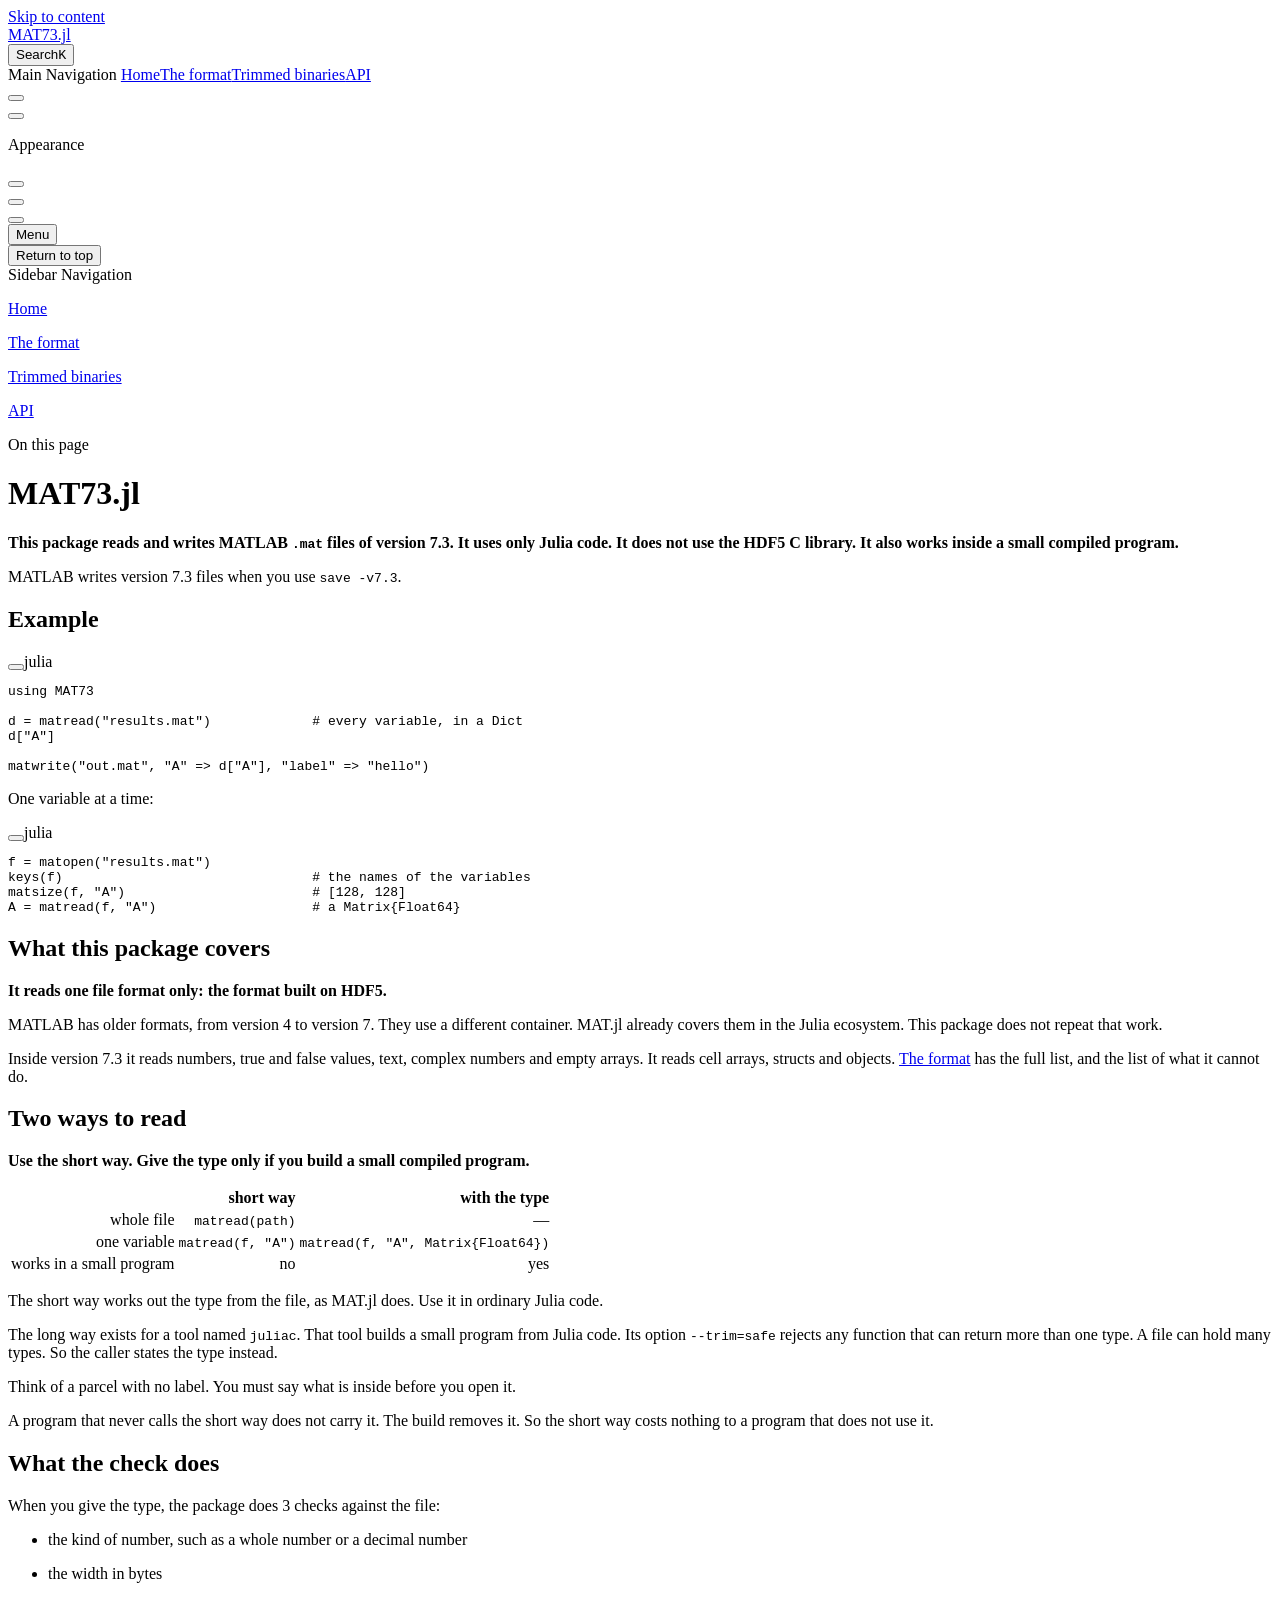
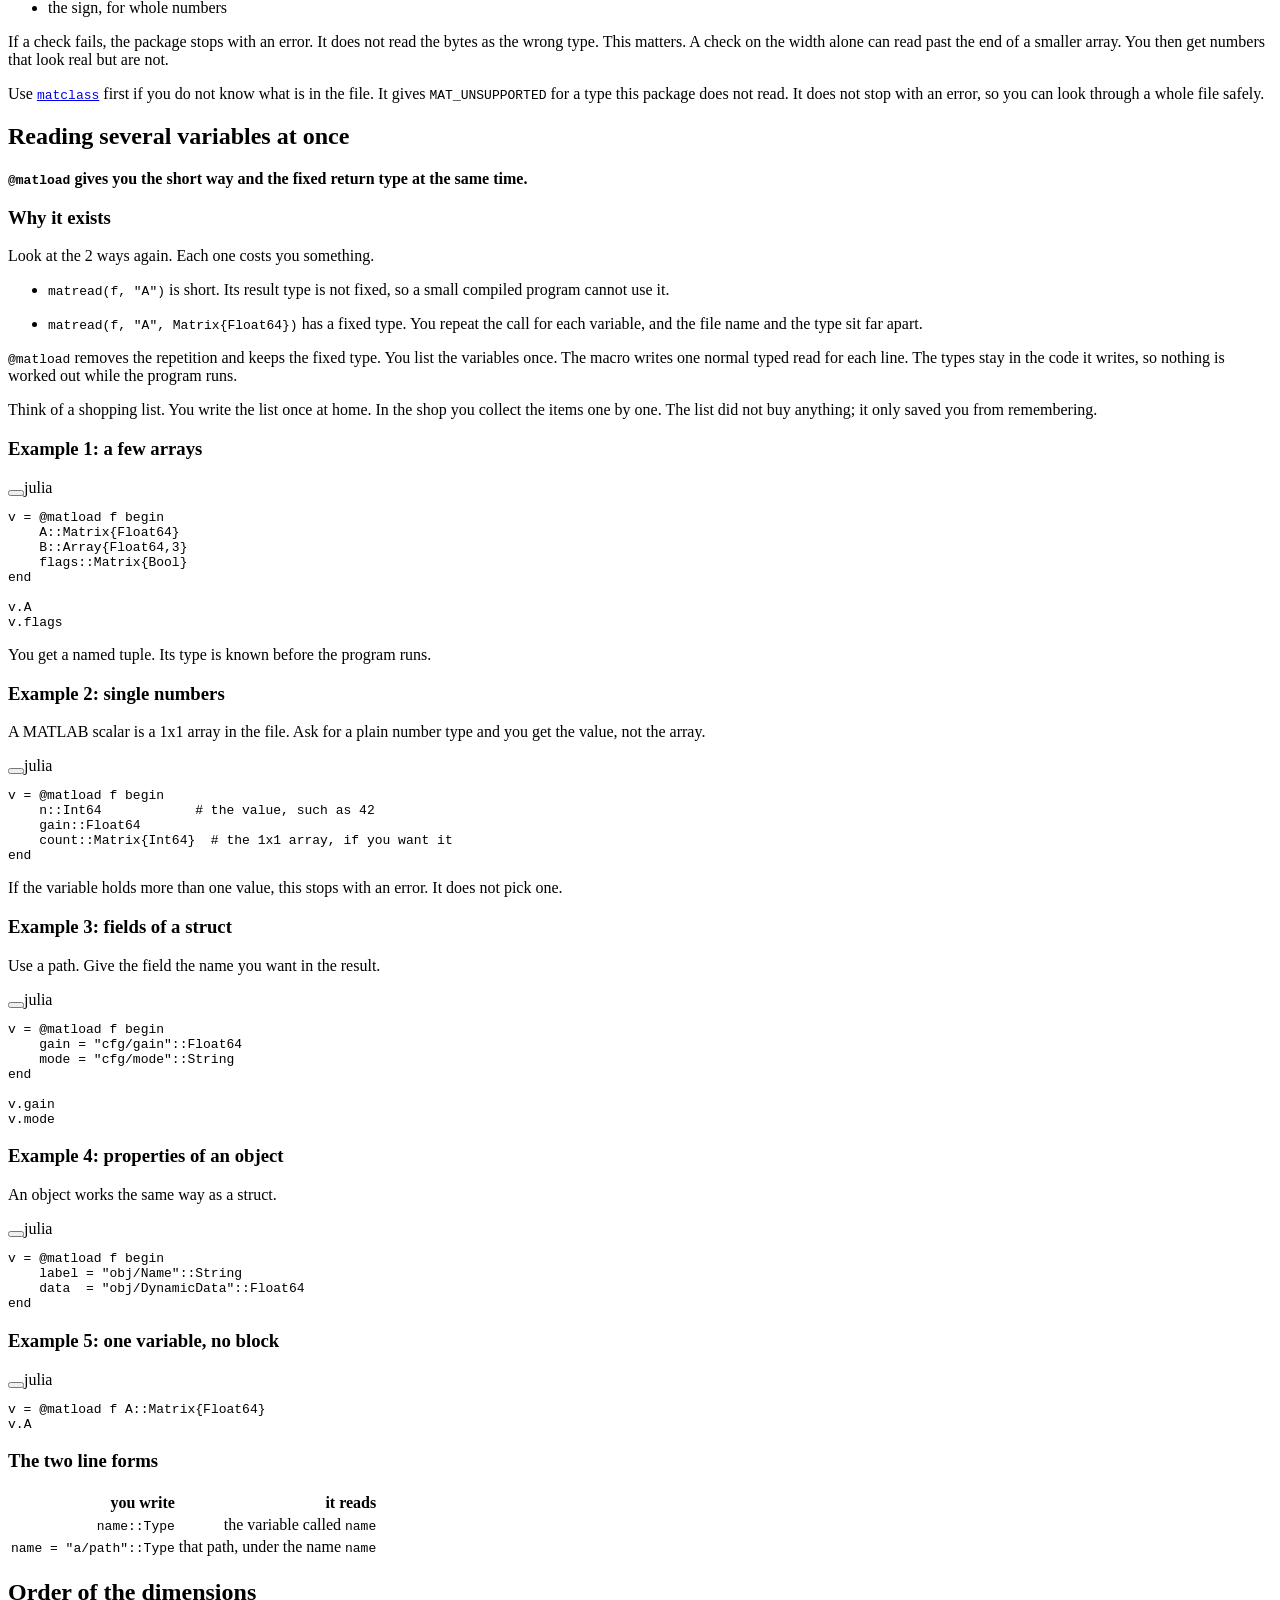
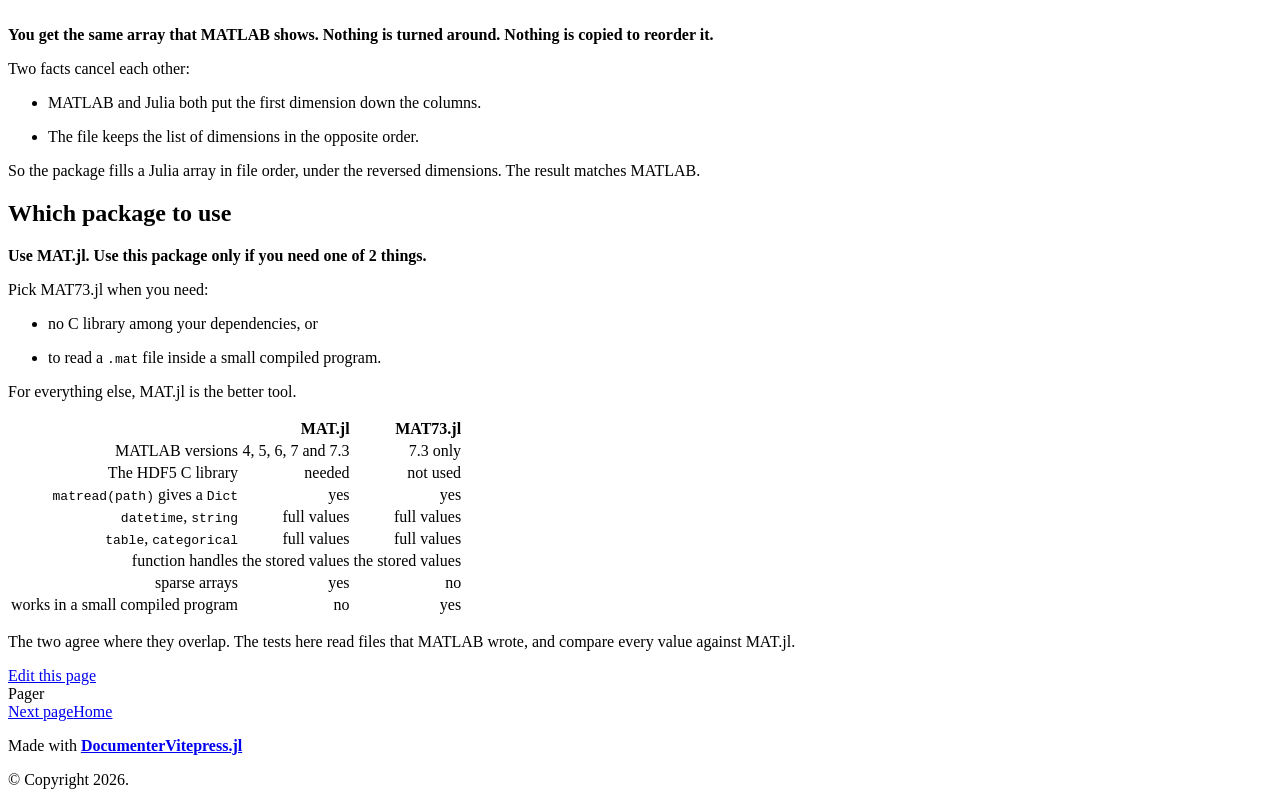
==== dev/index.html @ cd920711 "build based on 5ed11ce" ====
<!DOCTYPE html>
<html lang="en-US" dir="ltr">
  <head>
    <meta charset="utf-8">
    <meta name="viewport" content="width=device-width,initial-scale=1">
    <title>MAT73.jl</title>
    <meta name="description" content="Documentation for MAT73.jl">
    <meta name="generator" content="VitePress v1.6.4">
    <link rel="preload stylesheet" href="/MAT73.jl/dev/assets/style.DbyTF1ZQ.css" as="style">
    <link rel="preload stylesheet" href="/MAT73.jl/dev/vp-icons.css" as="style">
    
    <script type="module" src="/MAT73.jl/dev/assets/app.Bfr1S2oq.js"></script>
    <link rel="preload" href="/MAT73.jl/dev/assets/inter-roman-latin.Di8DUHzh.woff2" as="font" type="font/woff2" crossorigin="">
    <link rel="modulepreload" href="/MAT73.jl/dev/assets/chunks/theme.1RbxfuhP.js">
    <link rel="modulepreload" href="/MAT73.jl/dev/assets/chunks/framework.PjC_-b_z.js">
    <link rel="modulepreload" href="/MAT73.jl/dev/assets/index.md.BJSSGJ7p.lean.js">
    <script src="/MAT73.jl/versions.js"></script>
    <script src="/MAT73.jl/dev/siteinfo.js"></script>
    <meta name="robots" content="noindex, nofollow">
    <script id="check-dark-mode">(()=>{const e=localStorage.getItem("vitepress-theme-appearance")||"auto",a=window.matchMedia("(prefers-color-scheme: dark)").matches;(!e||e==="auto"?a:e==="dark")&&document.documentElement.classList.add("dark")})();</script>
    <script id="check-mac-os">document.documentElement.classList.toggle("mac",/Mac|iPhone|iPod|iPad/i.test(navigator.platform));</script>
  </head>
  <body>
    <div id="app"><div class="Layout" data-v-a9a9e638><!--[--><!--]--><!--[--><span tabindex="-1" data-v-492508fc></span><a href="#VPContent" class="VPSkipLink visually-hidden" data-v-492508fc>Skip to content</a><!--]--><!----><header class="VPNav" data-v-a9a9e638 data-v-f1e365da><div class="VPNavBar" data-v-f1e365da data-v-822684d1><div class="wrapper" data-v-822684d1><div class="container" data-v-822684d1><div class="title" data-v-822684d1><div class="VPNavBarTitle has-sidebar" data-v-822684d1 data-v-0f4f798b><a class="title" href="/MAT73.jl/dev/" data-v-0f4f798b><!--[--><!--]--><!----><span data-v-0f4f798b>MAT73.jl</span><!--[--><!--]--></a></div></div><div class="content" data-v-822684d1><div class="content-body" data-v-822684d1><!--[--><!--[--><!--[--><!----><!--]--><!--]--><!--]--><div class="VPNavBarSearch search" data-v-822684d1><!--[--><!----><div id="local-search"><button type="button" class="DocSearch DocSearch-Button" aria-label="Search"><span class="DocSearch-Button-Container"><span class="vp-icon DocSearch-Search-Icon"></span><span class="DocSearch-Button-Placeholder">Search</span></span><span class="DocSearch-Button-Keys"><kbd class="DocSearch-Button-Key"></kbd><kbd class="DocSearch-Button-Key">K</kbd></span></button></div><!--]--></div><nav aria-labelledby="main-nav-aria-label" class="VPNavBarMenu menu" data-v-822684d1 data-v-e6d46098><span id="main-nav-aria-label" class="visually-hidden" data-v-e6d46098> Main Navigation </span><!--[--><!--[--><a class="VPLink link VPNavBarMenuLink" href="/MAT73.jl/dev/index" tabindex="0" data-v-e6d46098 data-v-956ec74c><!--[--><span data-v-956ec74c>Home</span><!--]--></a><!--]--><!--[--><a class="VPLink link VPNavBarMenuLink" href="/MAT73.jl/dev/format" tabindex="0" data-v-e6d46098 data-v-956ec74c><!--[--><span data-v-956ec74c>The format</span><!--]--></a><!--]--><!--[--><a class="VPLink link VPNavBarMenuLink" href="/MAT73.jl/dev/trim" tabindex="0" data-v-e6d46098 data-v-956ec74c><!--[--><span data-v-956ec74c>Trimmed binaries</span><!--]--></a><!--]--><!--[--><a class="VPLink link VPNavBarMenuLink" href="/MAT73.jl/dev/api" tabindex="0" data-v-e6d46098 data-v-956ec74c><!--[--><span data-v-956ec74c>API</span><!--]--></a><!--]--><!--[--><!----><!--]--><!--]--></nav><!----><div class="VPNavBarAppearance appearance" data-v-822684d1 data-v-af096f4a><button class="VPSwitch VPSwitchAppearance" type="button" role="switch" title aria-checked="false" data-v-af096f4a data-v-e40a8bb6 data-v-4a1c76db><span class="check" data-v-4a1c76db><span class="icon" data-v-4a1c76db><!--[--><span class="vpi-sun sun" data-v-e40a8bb6></span><span class="vpi-moon moon" data-v-e40a8bb6></span><!--]--></span></span></button></div><div class="VPSocialLinks VPNavBarSocialLinks social-links" data-v-822684d1 data-v-164c457f data-v-ee7a9424><!--[--><a class="VPSocialLink no-icon" href="https://github.com/el-oso/MAT73.jl" aria-label="github" target="_blank" rel="noopener" data-v-ee7a9424 data-v-d26d30cb><span class="vpi-social-github"></span></a><!--]--></div><div class="VPFlyout VPNavBarExtra extra" data-v-822684d1 data-v-925effce data-v-04f5c5e9><button type="button" class="button" aria-haspopup="true" aria-expanded="false" aria-label="extra navigation" data-v-04f5c5e9><span class="vpi-more-horizontal icon" data-v-04f5c5e9></span></button><div class="menu" data-v-04f5c5e9><div class="VPMenu" data-v-04f5c5e9 data-v-7dd3104a><!----><!--[--><!--[--><!----><div class="group" data-v-925effce><div class="item appearance" data-v-925effce><p class="label" data-v-925effce>Appearance</p><div class="appearance-action" data-v-925effce><button class="VPSwitch VPSwitchAppearance" type="button" role="switch" title aria-checked="false" data-v-925effce data-v-e40a8bb6 data-v-4a1c76db><span class="check" data-v-4a1c76db><span class="icon" data-v-4a1c76db><!--[--><span class="vpi-sun sun" data-v-e40a8bb6></span><span class="vpi-moon moon" data-v-e40a8bb6></span><!--]--></span></span></button></div></div></div><div class="group" data-v-925effce><div class="item social-links" data-v-925effce><div class="VPSocialLinks social-links-list" data-v-925effce data-v-ee7a9424><!--[--><a class="VPSocialLink no-icon" href="https://github.com/el-oso/MAT73.jl" aria-label="github" target="_blank" rel="noopener" data-v-ee7a9424 data-v-d26d30cb><span class="vpi-social-github"></span></a><!--]--></div></div></div><!--]--><!--]--></div></div></div><!--[--><!--[--><!--[--><div class="VPFlyout VPNolebaseEnhancedReadabilitiesMenu VPNolebaseEnhancedReadabilitiesMenuFlyout" aria-label="Enhanced Readability" role="menuitem" data-v-04f5c5e9><button type="button" class="button" aria-haspopup="true" aria-expanded="false" data-v-04f5c5e9><span class="text" data-v-04f5c5e9><span class="i-icon-park-outline:book-open option-icon" data-v-04f5c5e9></span><!----><span class="vpi-chevron-down text-icon" data-v-04f5c5e9></span></span></button><div class="menu" data-v-04f5c5e9><div class="VPMenu" data-v-04f5c5e9 data-v-7dd3104a><!----><!--[--><!--]--></div></div></div><!--]--><!--]--><!--]--><button type="button" class="VPNavBarHamburger hamburger" aria-label="mobile navigation" aria-expanded="false" aria-controls="VPNavScreen" data-v-822684d1 data-v-5dea55bf><span class="container" data-v-5dea55bf><span class="top" data-v-5dea55bf></span><span class="middle" data-v-5dea55bf></span><span class="bottom" data-v-5dea55bf></span></span></button></div></div></div></div><div class="divider" data-v-822684d1><div class="divider-line" data-v-822684d1></div></div></div><!----></header><div class="VPLocalNav has-sidebar empty" data-v-a9a9e638 data-v-070ab83d><div class="container" data-v-070ab83d><button class="menu" aria-expanded="false" aria-controls="VPSidebarNav" data-v-070ab83d><span class="vpi-align-left menu-icon" data-v-070ab83d></span><span class="menu-text" data-v-070ab83d>Menu</span></button><div class="VPLocalNavOutlineDropdown" style="--vp-vh:0px;" data-v-070ab83d data-v-168ddf5d><button data-v-168ddf5d>Return to top</button><!----></div></div></div><aside class="VPSidebar" data-v-a9a9e638 data-v-18756405><div class="curtain" data-v-18756405></div><nav class="nav" id="VPSidebarNav" aria-labelledby="sidebar-aria-label" tabindex="-1" data-v-18756405><span class="visually-hidden" id="sidebar-aria-label" data-v-18756405> Sidebar Navigation </span><!--[--><!--]--><!--[--><div class="no-transition group" data-v-9e426adc><section class="VPSidebarItem level-0" data-v-9e426adc data-v-a4b0d9bf><!----><div class="items" data-v-a4b0d9bf><!--[--><div class="VPSidebarItem level-1 is-link" data-v-a4b0d9bf><div class="item" data-v-a4b0d9bf><div class="indicator" data-v-a4b0d9bf></div><a class="VPLink link link" href="/MAT73.jl/dev/index" data-v-a4b0d9bf><!--[--><p class="text" data-v-a4b0d9bf>Home</p><!--]--></a><!----></div><!----></div><div class="VPSidebarItem level-1 is-link" data-v-a4b0d9bf><div class="item" data-v-a4b0d9bf><div class="indicator" data-v-a4b0d9bf></div><a class="VPLink link link" href="/MAT73.jl/dev/format" data-v-a4b0d9bf><!--[--><p class="text" data-v-a4b0d9bf>The format</p><!--]--></a><!----></div><!----></div><div class="VPSidebarItem level-1 is-link" data-v-a4b0d9bf><div class="item" data-v-a4b0d9bf><div class="indicator" data-v-a4b0d9bf></div><a class="VPLink link link" href="/MAT73.jl/dev/trim" data-v-a4b0d9bf><!--[--><p class="text" data-v-a4b0d9bf>Trimmed binaries</p><!--]--></a><!----></div><!----></div><div class="VPSidebarItem level-1 is-link" data-v-a4b0d9bf><div class="item" data-v-a4b0d9bf><div class="indicator" data-v-a4b0d9bf></div><a class="VPLink link link" href="/MAT73.jl/dev/api" data-v-a4b0d9bf><!--[--><p class="text" data-v-a4b0d9bf>API</p><!--]--></a><!----></div><!----></div><!--]--></div></section></div><!--]--><!--[--><!--]--></nav></aside><div class="VPContent has-sidebar" id="VPContent" data-v-a9a9e638 data-v-91765379><div class="VPDoc has-sidebar has-aside" data-v-91765379 data-v-83890dd9><!--[--><!--]--><div class="container" data-v-83890dd9><div class="aside" data-v-83890dd9><div class="aside-curtain" data-v-83890dd9></div><div class="aside-container" data-v-83890dd9><div class="aside-content" data-v-83890dd9><div class="VPDocAside" data-v-83890dd9 data-v-6d7b3c46><!--[--><!--]--><!--[--><!--]--><nav aria-labelledby="doc-outline-aria-label" class="VPDocAsideOutline" data-v-6d7b3c46 data-v-b38bf2ff><div class="content" data-v-b38bf2ff><div class="outline-marker" data-v-b38bf2ff></div><div aria-level="2" class="outline-title" id="doc-outline-aria-label" role="heading" data-v-b38bf2ff>On this page</div><ul class="VPDocOutlineItem root" data-v-b38bf2ff data-v-3f927ebe><!--[--><!--]--></ul></div></nav><!--[--><!--]--><div class="spacer" data-v-6d7b3c46></div><!--[--><!--]--><!----><!--[--><!--]--><!--[--><!--]--></div></div></div></div><div class="content" data-v-83890dd9><div class="content-container" data-v-83890dd9><!--[--><!--]--><main class="main" data-v-83890dd9><div style="position:relative;" class="vp-doc _MAT73_jl_dev_" data-v-83890dd9><div><h1 id="MAT73.jl" tabindex="-1">MAT73.jl <a class="header-anchor" href="#MAT73.jl" aria-label="Permalink to &quot;MAT73.jl {#MAT73.jl}&quot;">​</a></h1><p><strong>This package reads and writes MATLAB <code>.mat</code> files of version 7.3. It uses only Julia code. It does not use the HDF5 C library. It also works inside a small compiled program.</strong></p><p>MATLAB writes version 7.3 files when you use <code>save -v7.3</code>.</p><h2 id="Example" tabindex="-1">Example <a class="header-anchor" href="#Example" aria-label="Permalink to &quot;Example {#Example}&quot;">​</a></h2><div class="language-julia vp-adaptive-theme"><button title="Copy Code" class="copy"></button><span class="lang">julia</span><pre class="shiki shiki-themes github-light github-dark vp-code" tabindex="0"><code><span class="line"><span style="--shiki-light:#D73A49;--shiki-dark:#F97583;">using</span><span style="--shiki-light:#24292E;--shiki-dark:#E1E4E8;"> MAT73</span></span>
<span class="line"></span>
<span class="line"><span style="--shiki-light:#24292E;--shiki-dark:#E1E4E8;">d </span><span style="--shiki-light:#D73A49;--shiki-dark:#F97583;">=</span><span style="--shiki-light:#005CC5;--shiki-dark:#79B8FF;"> matread</span><span style="--shiki-light:#24292E;--shiki-dark:#E1E4E8;">(</span><span style="--shiki-light:#032F62;--shiki-dark:#9ECBFF;">&quot;results.mat&quot;</span><span style="--shiki-light:#24292E;--shiki-dark:#E1E4E8;">)             </span><span style="--shiki-light:#6A737D;--shiki-dark:#6A737D;"># every variable, in a Dict</span></span>
<span class="line"><span style="--shiki-light:#24292E;--shiki-dark:#E1E4E8;">d[</span><span style="--shiki-light:#032F62;--shiki-dark:#9ECBFF;">&quot;A&quot;</span><span style="--shiki-light:#24292E;--shiki-dark:#E1E4E8;">]</span></span>
<span class="line"></span>
<span class="line"><span style="--shiki-light:#005CC5;--shiki-dark:#79B8FF;">matwrite</span><span style="--shiki-light:#24292E;--shiki-dark:#E1E4E8;">(</span><span style="--shiki-light:#032F62;--shiki-dark:#9ECBFF;">&quot;out.mat&quot;</span><span style="--shiki-light:#24292E;--shiki-dark:#E1E4E8;">, </span><span style="--shiki-light:#032F62;--shiki-dark:#9ECBFF;">&quot;A&quot;</span><span style="--shiki-light:#D73A49;--shiki-dark:#F97583;"> =&gt;</span><span style="--shiki-light:#24292E;--shiki-dark:#E1E4E8;"> d[</span><span style="--shiki-light:#032F62;--shiki-dark:#9ECBFF;">&quot;A&quot;</span><span style="--shiki-light:#24292E;--shiki-dark:#E1E4E8;">], </span><span style="--shiki-light:#032F62;--shiki-dark:#9ECBFF;">&quot;label&quot;</span><span style="--shiki-light:#D73A49;--shiki-dark:#F97583;"> =&gt;</span><span style="--shiki-light:#032F62;--shiki-dark:#9ECBFF;"> &quot;hello&quot;</span><span style="--shiki-light:#24292E;--shiki-dark:#E1E4E8;">)</span></span></code></pre></div><p>One variable at a time:</p><div class="language-julia vp-adaptive-theme"><button title="Copy Code" class="copy"></button><span class="lang">julia</span><pre class="shiki shiki-themes github-light github-dark vp-code" tabindex="0"><code><span class="line"><span style="--shiki-light:#24292E;--shiki-dark:#E1E4E8;">f </span><span style="--shiki-light:#D73A49;--shiki-dark:#F97583;">=</span><span style="--shiki-light:#005CC5;--shiki-dark:#79B8FF;"> matopen</span><span style="--shiki-light:#24292E;--shiki-dark:#E1E4E8;">(</span><span style="--shiki-light:#032F62;--shiki-dark:#9ECBFF;">&quot;results.mat&quot;</span><span style="--shiki-light:#24292E;--shiki-dark:#E1E4E8;">)</span></span>
<span class="line"><span style="--shiki-light:#005CC5;--shiki-dark:#79B8FF;">keys</span><span style="--shiki-light:#24292E;--shiki-dark:#E1E4E8;">(f)                                </span><span style="--shiki-light:#6A737D;--shiki-dark:#6A737D;"># the names of the variables</span></span>
<span class="line"><span style="--shiki-light:#005CC5;--shiki-dark:#79B8FF;">matsize</span><span style="--shiki-light:#24292E;--shiki-dark:#E1E4E8;">(f, </span><span style="--shiki-light:#032F62;--shiki-dark:#9ECBFF;">&quot;A&quot;</span><span style="--shiki-light:#24292E;--shiki-dark:#E1E4E8;">)                        </span><span style="--shiki-light:#6A737D;--shiki-dark:#6A737D;"># [128, 128]</span></span>
<span class="line"><span style="--shiki-light:#24292E;--shiki-dark:#E1E4E8;">A </span><span style="--shiki-light:#D73A49;--shiki-dark:#F97583;">=</span><span style="--shiki-light:#005CC5;--shiki-dark:#79B8FF;"> matread</span><span style="--shiki-light:#24292E;--shiki-dark:#E1E4E8;">(f, </span><span style="--shiki-light:#032F62;--shiki-dark:#9ECBFF;">&quot;A&quot;</span><span style="--shiki-light:#24292E;--shiki-dark:#E1E4E8;">)                    </span><span style="--shiki-light:#6A737D;--shiki-dark:#6A737D;"># a Matrix{Float64}</span></span></code></pre></div><h2 id="What-this-package-covers" tabindex="-1">What this package covers <a class="header-anchor" href="#What-this-package-covers" aria-label="Permalink to &quot;What this package covers {#What-this-package-covers}&quot;">​</a></h2><p><strong>It reads one file format only: the format built on HDF5.</strong></p><p>MATLAB has older formats, from version 4 to version 7. They use a different container. MAT.jl already covers them in the Julia ecosystem. This package does not repeat that work.</p><p>Inside version 7.3 it reads numbers, true and false values, text, complex numbers and empty arrays. It reads cell arrays, structs and objects. <a href="./format">The format</a> has the full list, and the list of what it cannot do.</p><h2 id="Two-ways-to-read" tabindex="-1">Two ways to read <a class="header-anchor" href="#Two-ways-to-read" aria-label="Permalink to &quot;Two ways to read {#Two-ways-to-read}&quot;">​</a></h2><p><strong>Use the short way. Give the type only if you build a small compiled program.</strong></p><table tabindex="0"><thead><tr><th style="text-align:right;"></th><th style="text-align:right;">short way</th><th style="text-align:right;">with the type</th></tr></thead><tbody><tr><td style="text-align:right;">whole file</td><td style="text-align:right;"><code>matread(path)</code></td><td style="text-align:right;">—</td></tr><tr><td style="text-align:right;">one variable</td><td style="text-align:right;"><code>matread(f, &quot;A&quot;)</code></td><td style="text-align:right;"><code>matread(f, &quot;A&quot;, Matrix{Float64})</code></td></tr><tr><td style="text-align:right;">works in a small program</td><td style="text-align:right;">no</td><td style="text-align:right;">yes</td></tr></tbody></table><p>The short way works out the type from the file, as MAT.jl does. Use it in ordinary Julia code.</p><p>The long way exists for a tool named <code>juliac</code>. That tool builds a small program from Julia code. Its option <code>--trim=safe</code> rejects any function that can return more than one type. A file can hold many types. So the caller states the type instead.</p><p>Think of a parcel with no label. You must say what is inside before you open it.</p><p>A program that never calls the short way does not carry it. The build removes it. So the short way costs nothing to a program that does not use it.</p><h2 id="What-the-check-does" tabindex="-1">What the check does <a class="header-anchor" href="#What-the-check-does" aria-label="Permalink to &quot;What the check does {#What-the-check-does}&quot;">​</a></h2><p>When you give the type, the package does 3 checks against the file:</p><ul><li><p>the kind of number, such as a whole number or a decimal number</p></li><li><p>the width in bytes</p></li><li><p>the sign, for whole numbers</p></li></ul><p>If a check fails, the package stops with an error. It does not read the bytes as the wrong type. This matters. A check on the width alone can read past the end of a smaller array. You then get numbers that look real but are not.</p><p>Use <a href="/MAT73.jl/dev/api#MAT73.matclass"><code>matclass</code></a> first if you do not know what is in the file. It gives <code>MAT_UNSUPPORTED</code> for a type this package does not read. It does not stop with an error, so you can look through a whole file safely.</p><h2 id="Reading-several-variables-at-once" tabindex="-1">Reading several variables at once <a class="header-anchor" href="#Reading-several-variables-at-once" aria-label="Permalink to &quot;Reading several variables at once {#Reading-several-variables-at-once}&quot;">​</a></h2><p><strong><code>@matload</code> gives you the short way and the fixed return type at the same time.</strong></p><h3 id="Why-it-exists" tabindex="-1">Why it exists <a class="header-anchor" href="#Why-it-exists" aria-label="Permalink to &quot;Why it exists {#Why-it-exists}&quot;">​</a></h3><p>Look at the 2 ways again. Each one costs you something.</p><ul><li><p><code>matread(f, &quot;A&quot;)</code> is short. Its result type is not fixed, so a small compiled program cannot use it.</p></li><li><p><code>matread(f, &quot;A&quot;, Matrix{Float64})</code> has a fixed type. You repeat the call for each variable, and the file name and the type sit far apart.</p></li></ul><p><code>@matload</code> removes the repetition and keeps the fixed type. You list the variables once. The macro writes one normal typed read for each line. The types stay in the code it writes, so nothing is worked out while the program runs.</p><p>Think of a shopping list. You write the list once at home. In the shop you collect the items one by one. The list did not buy anything; it only saved you from remembering.</p><h3 id="Example-1:-a-few-arrays" tabindex="-1">Example 1: a few arrays <a class="header-anchor" href="#Example-1:-a-few-arrays" aria-label="Permalink to &quot;Example 1: a few arrays {#Example-1:-a-few-arrays}&quot;">​</a></h3><div class="language-julia vp-adaptive-theme"><button title="Copy Code" class="copy"></button><span class="lang">julia</span><pre class="shiki shiki-themes github-light github-dark vp-code" tabindex="0"><code><span class="line"><span style="--shiki-light:#24292E;--shiki-dark:#E1E4E8;">v </span><span style="--shiki-light:#D73A49;--shiki-dark:#F97583;">=</span><span style="--shiki-light:#005CC5;--shiki-dark:#79B8FF;"> @matload</span><span style="--shiki-light:#24292E;--shiki-dark:#E1E4E8;"> f </span><span style="--shiki-light:#D73A49;--shiki-dark:#F97583;">begin</span></span>
<span class="line"><span style="--shiki-light:#24292E;--shiki-dark:#E1E4E8;">    A</span><span style="--shiki-light:#D73A49;--shiki-dark:#F97583;">::</span><span style="--shiki-light:#005CC5;--shiki-dark:#79B8FF;">Matrix{Float64}</span></span>
<span class="line"><span style="--shiki-light:#24292E;--shiki-dark:#E1E4E8;">    B</span><span style="--shiki-light:#D73A49;--shiki-dark:#F97583;">::</span><span style="--shiki-light:#005CC5;--shiki-dark:#79B8FF;">Array{Float64,3}</span></span>
<span class="line"><span style="--shiki-light:#24292E;--shiki-dark:#E1E4E8;">    flags</span><span style="--shiki-light:#D73A49;--shiki-dark:#F97583;">::</span><span style="--shiki-light:#005CC5;--shiki-dark:#79B8FF;">Matrix{Bool}</span></span>
<span class="line"><span style="--shiki-light:#D73A49;--shiki-dark:#F97583;">end</span></span>
<span class="line"></span>
<span class="line"><span style="--shiki-light:#24292E;--shiki-dark:#E1E4E8;">v</span><span style="--shiki-light:#D73A49;--shiki-dark:#F97583;">.</span><span style="--shiki-light:#24292E;--shiki-dark:#E1E4E8;">A</span></span>
<span class="line"><span style="--shiki-light:#24292E;--shiki-dark:#E1E4E8;">v</span><span style="--shiki-light:#D73A49;--shiki-dark:#F97583;">.</span><span style="--shiki-light:#24292E;--shiki-dark:#E1E4E8;">flags</span></span></code></pre></div><p>You get a named tuple. Its type is known before the program runs.</p><h3 id="Example-2:-single-numbers" tabindex="-1">Example 2: single numbers <a class="header-anchor" href="#Example-2:-single-numbers" aria-label="Permalink to &quot;Example 2: single numbers {#Example-2:-single-numbers}&quot;">​</a></h3><p>A MATLAB scalar is a 1x1 array in the file. Ask for a plain number type and you get the value, not the array.</p><div class="language-julia vp-adaptive-theme"><button title="Copy Code" class="copy"></button><span class="lang">julia</span><pre class="shiki shiki-themes github-light github-dark vp-code" tabindex="0"><code><span class="line"><span style="--shiki-light:#24292E;--shiki-dark:#E1E4E8;">v </span><span style="--shiki-light:#D73A49;--shiki-dark:#F97583;">=</span><span style="--shiki-light:#005CC5;--shiki-dark:#79B8FF;"> @matload</span><span style="--shiki-light:#24292E;--shiki-dark:#E1E4E8;"> f </span><span style="--shiki-light:#D73A49;--shiki-dark:#F97583;">begin</span></span>
<span class="line"><span style="--shiki-light:#24292E;--shiki-dark:#E1E4E8;">    n</span><span style="--shiki-light:#D73A49;--shiki-dark:#F97583;">::</span><span style="--shiki-light:#005CC5;--shiki-dark:#79B8FF;">Int64</span><span style="--shiki-light:#6A737D;--shiki-dark:#6A737D;">            # the value, such as 42</span></span>
<span class="line"><span style="--shiki-light:#24292E;--shiki-dark:#E1E4E8;">    gain</span><span style="--shiki-light:#D73A49;--shiki-dark:#F97583;">::</span><span style="--shiki-light:#005CC5;--shiki-dark:#79B8FF;">Float64</span></span>
<span class="line"><span style="--shiki-light:#24292E;--shiki-dark:#E1E4E8;">    count</span><span style="--shiki-light:#D73A49;--shiki-dark:#F97583;">::</span><span style="--shiki-light:#005CC5;--shiki-dark:#79B8FF;">Matrix{Int64}</span><span style="--shiki-light:#6A737D;--shiki-dark:#6A737D;">  # the 1x1 array, if you want it</span></span>
<span class="line"><span style="--shiki-light:#D73A49;--shiki-dark:#F97583;">end</span></span></code></pre></div><p>If the variable holds more than one value, this stops with an error. It does not pick one.</p><h3 id="Example-3:-fields-of-a-struct" tabindex="-1">Example 3: fields of a struct <a class="header-anchor" href="#Example-3:-fields-of-a-struct" aria-label="Permalink to &quot;Example 3: fields of a struct {#Example-3:-fields-of-a-struct}&quot;">​</a></h3><p>Use a path. Give the field the name you want in the result.</p><div class="language-julia vp-adaptive-theme"><button title="Copy Code" class="copy"></button><span class="lang">julia</span><pre class="shiki shiki-themes github-light github-dark vp-code" tabindex="0"><code><span class="line"><span style="--shiki-light:#24292E;--shiki-dark:#E1E4E8;">v </span><span style="--shiki-light:#D73A49;--shiki-dark:#F97583;">=</span><span style="--shiki-light:#005CC5;--shiki-dark:#79B8FF;"> @matload</span><span style="--shiki-light:#24292E;--shiki-dark:#E1E4E8;"> f </span><span style="--shiki-light:#D73A49;--shiki-dark:#F97583;">begin</span></span>
<span class="line"><span style="--shiki-light:#24292E;--shiki-dark:#E1E4E8;">    gain </span><span style="--shiki-light:#D73A49;--shiki-dark:#F97583;">=</span><span style="--shiki-light:#032F62;--shiki-dark:#9ECBFF;"> &quot;cfg/gain&quot;</span><span style="--shiki-light:#D73A49;--shiki-dark:#F97583;">::</span><span style="--shiki-light:#005CC5;--shiki-dark:#79B8FF;">Float64</span></span>
<span class="line"><span style="--shiki-light:#24292E;--shiki-dark:#E1E4E8;">    mode </span><span style="--shiki-light:#D73A49;--shiki-dark:#F97583;">=</span><span style="--shiki-light:#032F62;--shiki-dark:#9ECBFF;"> &quot;cfg/mode&quot;</span><span style="--shiki-light:#D73A49;--shiki-dark:#F97583;">::</span><span style="--shiki-light:#005CC5;--shiki-dark:#79B8FF;">String</span></span>
<span class="line"><span style="--shiki-light:#D73A49;--shiki-dark:#F97583;">end</span></span>
<span class="line"></span>
<span class="line"><span style="--shiki-light:#24292E;--shiki-dark:#E1E4E8;">v</span><span style="--shiki-light:#D73A49;--shiki-dark:#F97583;">.</span><span style="--shiki-light:#24292E;--shiki-dark:#E1E4E8;">gain</span></span>
<span class="line"><span style="--shiki-light:#24292E;--shiki-dark:#E1E4E8;">v</span><span style="--shiki-light:#D73A49;--shiki-dark:#F97583;">.</span><span style="--shiki-light:#24292E;--shiki-dark:#E1E4E8;">mode</span></span></code></pre></div><h3 id="Example-4:-properties-of-an-object" tabindex="-1">Example 4: properties of an object <a class="header-anchor" href="#Example-4:-properties-of-an-object" aria-label="Permalink to &quot;Example 4: properties of an object {#Example-4:-properties-of-an-object}&quot;">​</a></h3><p>An object works the same way as a struct.</p><div class="language-julia vp-adaptive-theme"><button title="Copy Code" class="copy"></button><span class="lang">julia</span><pre class="shiki shiki-themes github-light github-dark vp-code" tabindex="0"><code><span class="line"><span style="--shiki-light:#24292E;--shiki-dark:#E1E4E8;">v </span><span style="--shiki-light:#D73A49;--shiki-dark:#F97583;">=</span><span style="--shiki-light:#005CC5;--shiki-dark:#79B8FF;"> @matload</span><span style="--shiki-light:#24292E;--shiki-dark:#E1E4E8;"> f </span><span style="--shiki-light:#D73A49;--shiki-dark:#F97583;">begin</span></span>
<span class="line"><span style="--shiki-light:#24292E;--shiki-dark:#E1E4E8;">    label </span><span style="--shiki-light:#D73A49;--shiki-dark:#F97583;">=</span><span style="--shiki-light:#032F62;--shiki-dark:#9ECBFF;"> &quot;obj/Name&quot;</span><span style="--shiki-light:#D73A49;--shiki-dark:#F97583;">::</span><span style="--shiki-light:#005CC5;--shiki-dark:#79B8FF;">String</span></span>
<span class="line"><span style="--shiki-light:#24292E;--shiki-dark:#E1E4E8;">    data  </span><span style="--shiki-light:#D73A49;--shiki-dark:#F97583;">=</span><span style="--shiki-light:#032F62;--shiki-dark:#9ECBFF;"> &quot;obj/DynamicData&quot;</span><span style="--shiki-light:#D73A49;--shiki-dark:#F97583;">::</span><span style="--shiki-light:#005CC5;--shiki-dark:#79B8FF;">Float64</span></span>
<span class="line"><span style="--shiki-light:#D73A49;--shiki-dark:#F97583;">end</span></span></code></pre></div><h3 id="Example-5:-one-variable,-no-block" tabindex="-1">Example 5: one variable, no block <a class="header-anchor" href="#Example-5:-one-variable,-no-block" aria-label="Permalink to &quot;Example 5: one variable, no block {#Example-5:-one-variable,-no-block}&quot;">​</a></h3><div class="language-julia vp-adaptive-theme"><button title="Copy Code" class="copy"></button><span class="lang">julia</span><pre class="shiki shiki-themes github-light github-dark vp-code" tabindex="0"><code><span class="line"><span style="--shiki-light:#24292E;--shiki-dark:#E1E4E8;">v </span><span style="--shiki-light:#D73A49;--shiki-dark:#F97583;">=</span><span style="--shiki-light:#005CC5;--shiki-dark:#79B8FF;"> @matload</span><span style="--shiki-light:#24292E;--shiki-dark:#E1E4E8;"> f A</span><span style="--shiki-light:#D73A49;--shiki-dark:#F97583;">::</span><span style="--shiki-light:#005CC5;--shiki-dark:#79B8FF;">Matrix{Float64}</span></span>
<span class="line"><span style="--shiki-light:#24292E;--shiki-dark:#E1E4E8;">v</span><span style="--shiki-light:#D73A49;--shiki-dark:#F97583;">.</span><span style="--shiki-light:#24292E;--shiki-dark:#E1E4E8;">A</span></span></code></pre></div><h3 id="The-two-line-forms" tabindex="-1">The two line forms <a class="header-anchor" href="#The-two-line-forms" aria-label="Permalink to &quot;The two line forms {#The-two-line-forms}&quot;">​</a></h3><table tabindex="0"><thead><tr><th style="text-align:right;">you write</th><th style="text-align:right;">it reads</th></tr></thead><tbody><tr><td style="text-align:right;"><code>name::Type</code></td><td style="text-align:right;">the variable called <code>name</code></td></tr><tr><td style="text-align:right;"><code>name = &quot;a/path&quot;::Type</code></td><td style="text-align:right;">that path, under the name <code>name</code></td></tr></tbody></table><h2 id="Order-of-the-dimensions" tabindex="-1">Order of the dimensions <a class="header-anchor" href="#Order-of-the-dimensions" aria-label="Permalink to &quot;Order of the dimensions {#Order-of-the-dimensions}&quot;">​</a></h2><p><strong>You get the same array that MATLAB shows. Nothing is turned around. Nothing is copied to reorder it.</strong></p><p>Two facts cancel each other:</p><ul><li><p>MATLAB and Julia both put the first dimension down the columns.</p></li><li><p>The file keeps the list of dimensions in the opposite order.</p></li></ul><p>So the package fills a Julia array in file order, under the reversed dimensions. The result matches MATLAB.</p><h2 id="Which-package-to-use" tabindex="-1">Which package to use <a class="header-anchor" href="#Which-package-to-use" aria-label="Permalink to &quot;Which package to use {#Which-package-to-use}&quot;">​</a></h2><p><strong>Use MAT.jl. Use this package only if you need one of 2 things.</strong></p><p>Pick MAT73.jl when you need:</p><ul><li><p>no C library among your dependencies, or</p></li><li><p>to read a <code>.mat</code> file inside a small compiled program.</p></li></ul><p>For everything else, MAT.jl is the better tool.</p><table tabindex="0"><thead><tr><th style="text-align:right;"></th><th style="text-align:right;">MAT.jl</th><th style="text-align:right;">MAT73.jl</th></tr></thead><tbody><tr><td style="text-align:right;">MATLAB versions</td><td style="text-align:right;">4, 5, 6, 7 and 7.3</td><td style="text-align:right;">7.3 only</td></tr><tr><td style="text-align:right;">The HDF5 C library</td><td style="text-align:right;">needed</td><td style="text-align:right;">not used</td></tr><tr><td style="text-align:right;"><code>matread(path)</code> gives a <code>Dict</code></td><td style="text-align:right;">yes</td><td style="text-align:right;">yes</td></tr><tr><td style="text-align:right;"><code>datetime</code>, <code>string</code></td><td style="text-align:right;">full values</td><td style="text-align:right;">full values</td></tr><tr><td style="text-align:right;"><code>table</code>, <code>categorical</code></td><td style="text-align:right;">full values</td><td style="text-align:right;">full values</td></tr><tr><td style="text-align:right;">function handles</td><td style="text-align:right;">the stored values</td><td style="text-align:right;">the stored values</td></tr><tr><td style="text-align:right;">sparse arrays</td><td style="text-align:right;">yes</td><td style="text-align:right;">no</td></tr><tr><td style="text-align:right;">works in a small compiled program</td><td style="text-align:right;">no</td><td style="text-align:right;">yes</td></tr></tbody></table><p>The two agree where they overlap. The tests here read files that MATLAB wrote, and compare every value against MAT.jl.</p></div></div></main><footer class="VPDocFooter" data-v-83890dd9 data-v-4f9813fa><!--[--><!--]--><div class="edit-info" data-v-4f9813fa><div class="edit-link" data-v-4f9813fa><a class="VPLink link vp-external-link-icon no-icon edit-link-button" href="https://github.com/el-oso/MAT73.jl/edit/master/docs/src/index.md" target="_blank" rel="noreferrer" data-v-4f9813fa><!--[--><span class="vpi-square-pen edit-link-icon" data-v-4f9813fa></span> Edit this page<!--]--></a></div><!----></div><nav class="prev-next" aria-labelledby="doc-footer-aria-label" data-v-4f9813fa><span class="visually-hidden" id="doc-footer-aria-label" data-v-4f9813fa>Pager</span><div class="pager" data-v-4f9813fa><!----></div><div class="pager" data-v-4f9813fa><a class="VPLink link pager-link next" href="/MAT73.jl/dev/index" data-v-4f9813fa><!--[--><span class="desc" data-v-4f9813fa>Next page</span><span class="title" data-v-4f9813fa>Home</span><!--]--></a></div></nav></footer><!--[--><!--]--></div></div></div><!--[--><!--]--></div></div><footer class="VPFooter has-sidebar" data-v-a9a9e638 data-v-c970a860><div class="container" data-v-c970a860><p class="message" data-v-c970a860>Made with <a href="https://luxdl.github.io/DocumenterVitepress.jl/dev/" target="_blank"><strong>DocumenterVitepress.jl</strong></a><br></p><p class="copyright" data-v-c970a860>© Copyright 2026.</p></div></footer><!--[--><!--]--></div></div>
    <script>window.__VP_HASH_MAP__=JSON.parse("{\"api.md\":\"BIhpzS0q\",\"format.md\":\"Doo8J8uc\",\"index.md\":\"BJSSGJ7p\",\"trim.md\":\"SygZMzmJ\"}");window.__VP_SITE_DATA__=JSON.parse("{\"lang\":\"en-US\",\"dir\":\"ltr\",\"title\":\"MAT73.jl\",\"description\":\"Documentation for MAT73.jl\",\"base\":\"/MAT73.jl/dev/\",\"head\":[],\"router\":{\"prefetchLinks\":true},\"appearance\":true,\"themeConfig\":{\"outline\":\"deep\",\"search\":{\"provider\":\"local\",\"options\":{\"detailedView\":true}},\"nav\":[{\"text\":\"Home\",\"link\":\"/index\"},{\"text\":\"The format\",\"link\":\"/format\"},{\"text\":\"Trimmed binaries\",\"link\":\"/trim\"},{\"text\":\"API\",\"link\":\"/api\"},{\"component\":\"VersionPicker\"}],\"sidebar\":[{\"text\":\"Home\",\"link\":\"/index\"},{\"text\":\"The format\",\"link\":\"/format\"},{\"text\":\"Trimmed binaries\",\"link\":\"/trim\"},{\"text\":\"API\",\"link\":\"/api\"}],\"sidebarDrawer\":false,\"editLink\":{\"pattern\":\"https://github.com/el-oso/MAT73.jl/edit/master/docs/src/:path\"},\"socialLinks\":[{\"icon\":\"github\",\"link\":\"https://github.com/el-oso/MAT73.jl\"}],\"footer\":{\"message\":\"Made with <a href=\\\"https://luxdl.github.io/DocumenterVitepress.jl/dev/\\\" target=\\\"_blank\\\"><strong>DocumenterVitepress.jl</strong></a><br>\",\"copyright\":\"© Copyright 2026.\"}},\"locales\":{},\"scrollOffset\":134,\"cleanUrls\":true}");</script>
    
  </body>
</html>
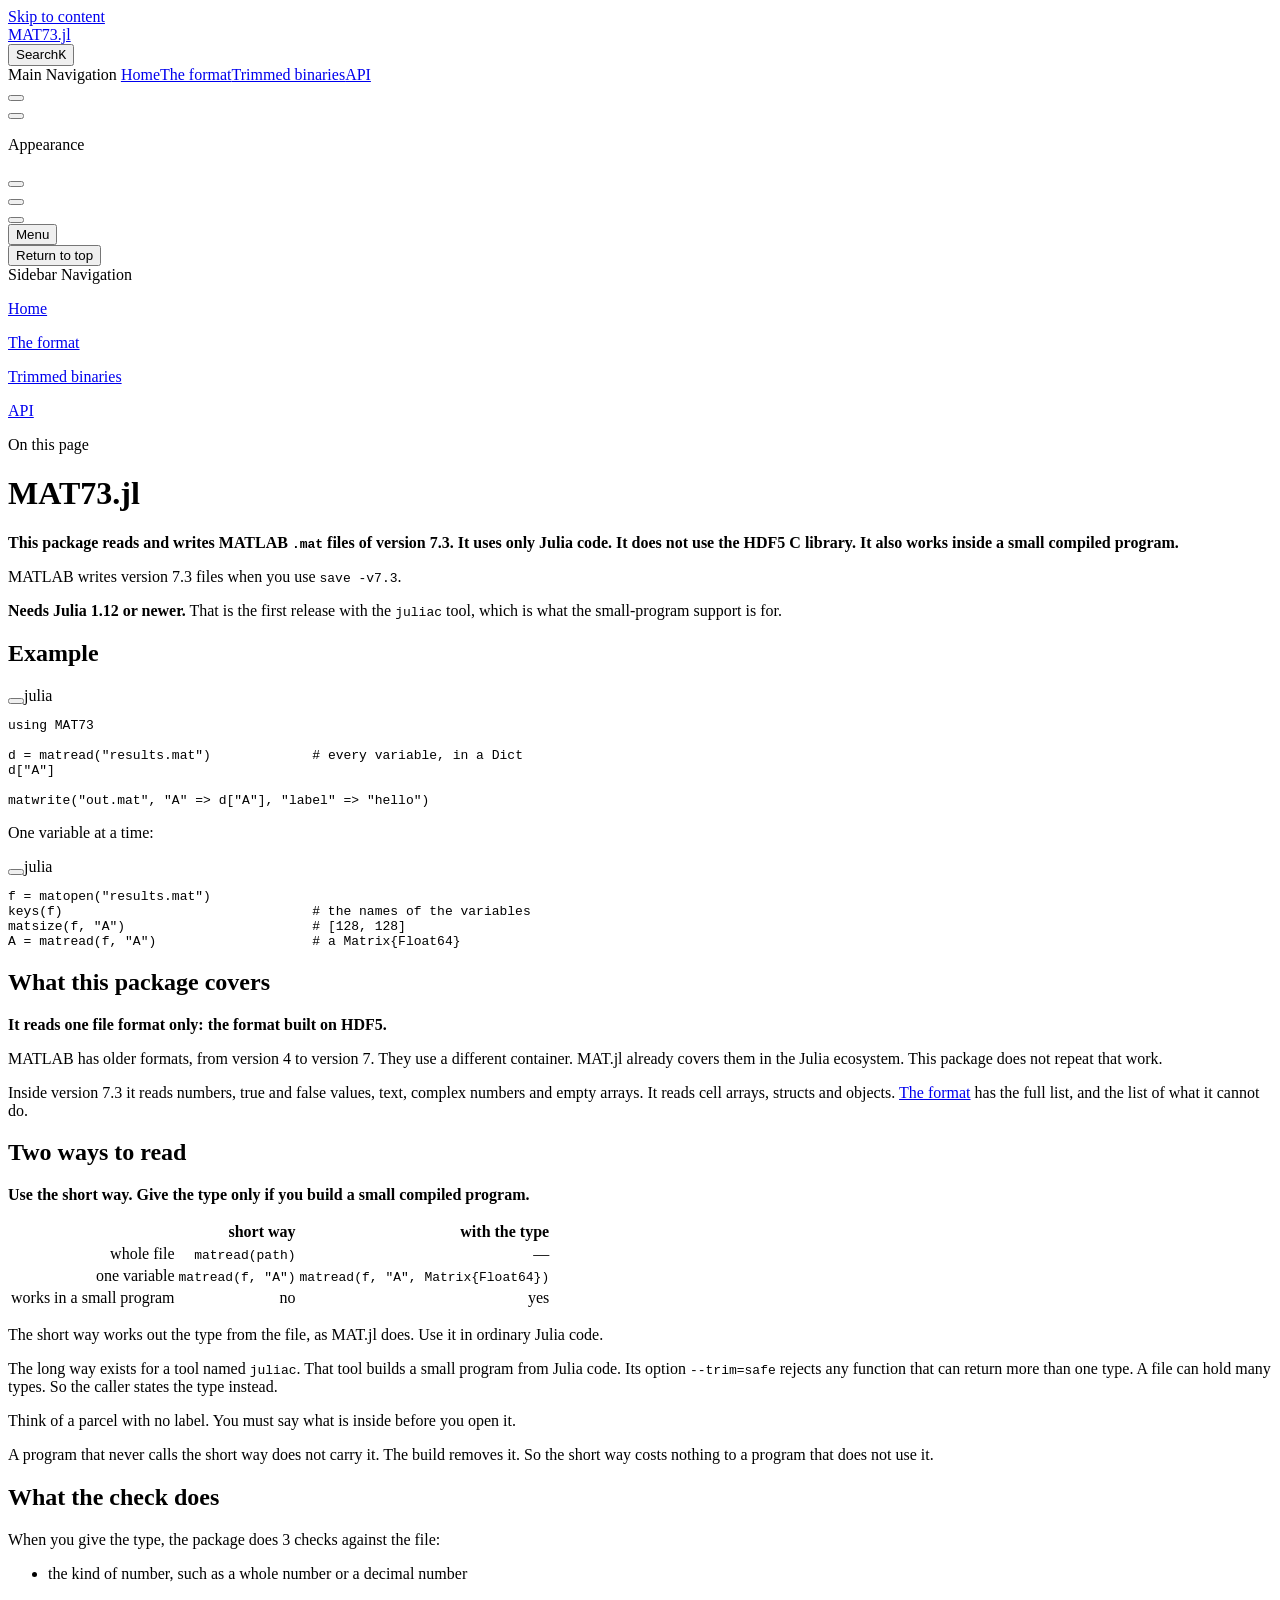
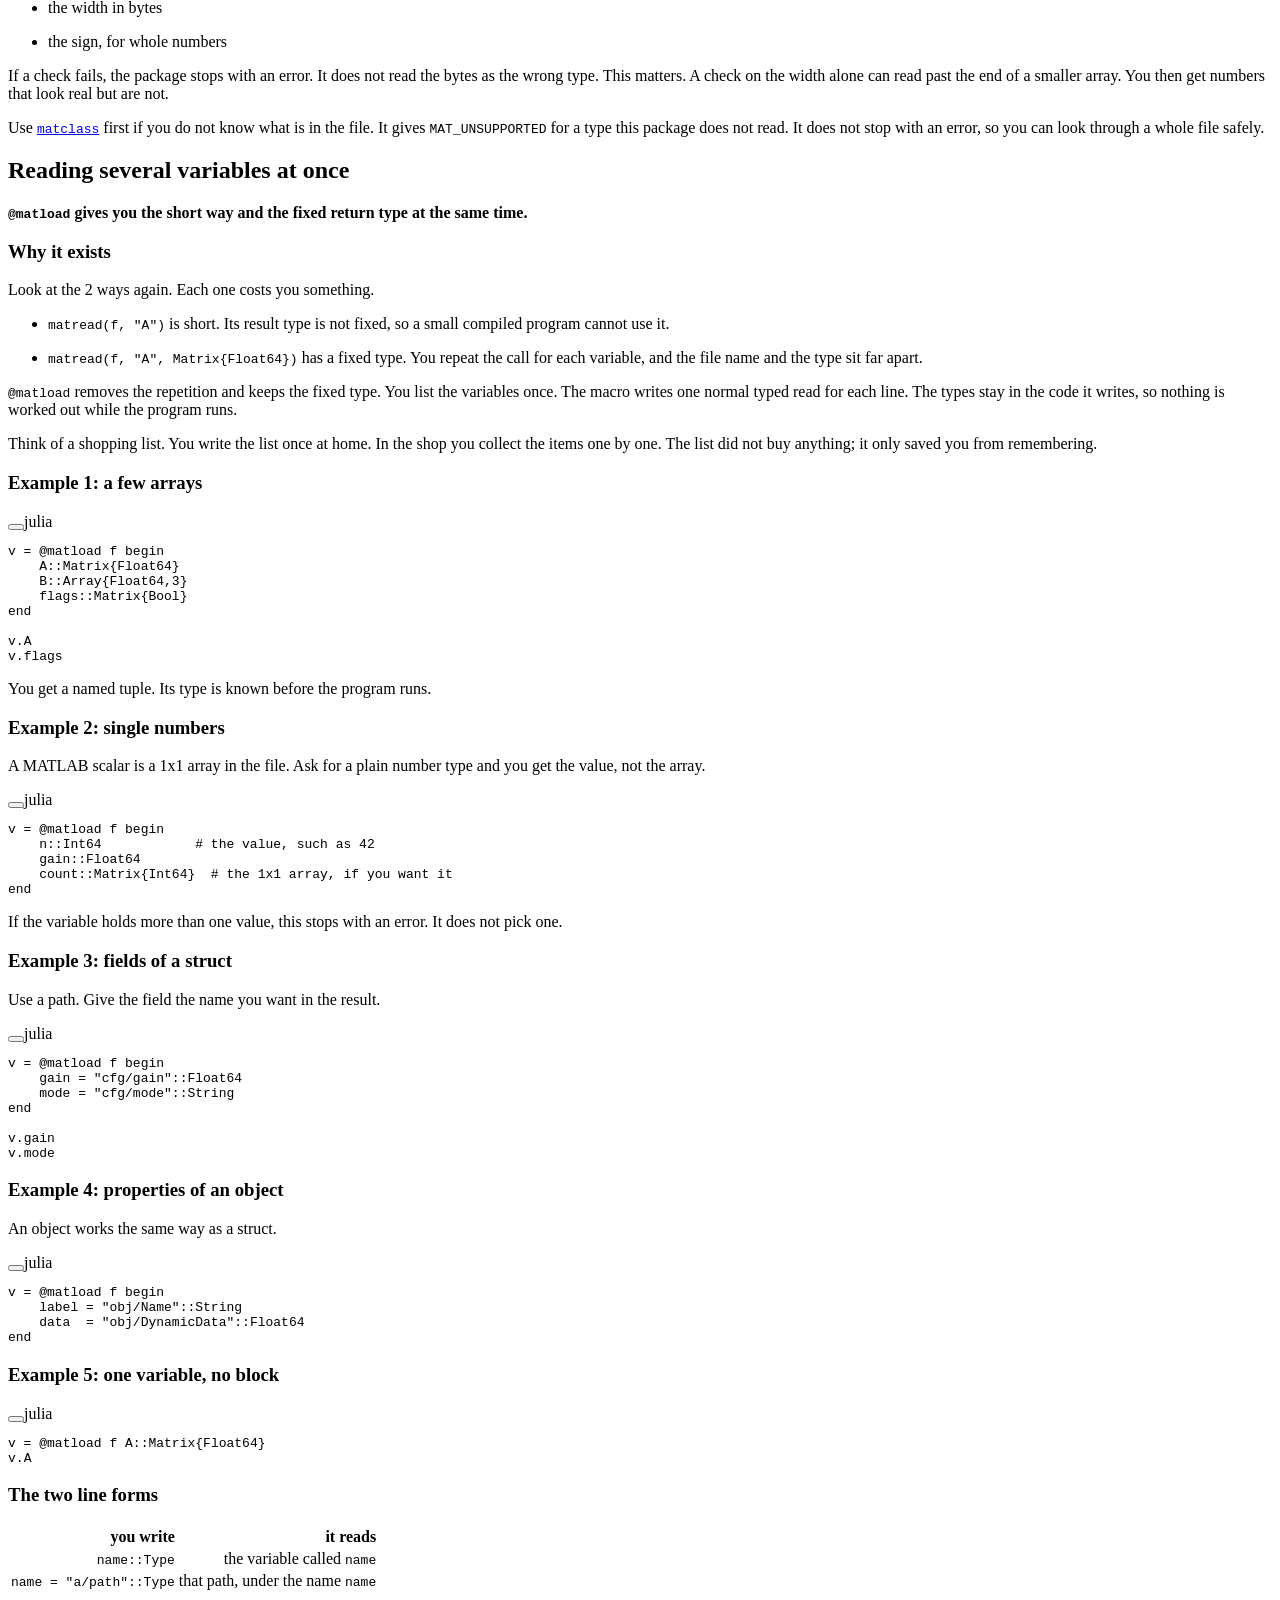
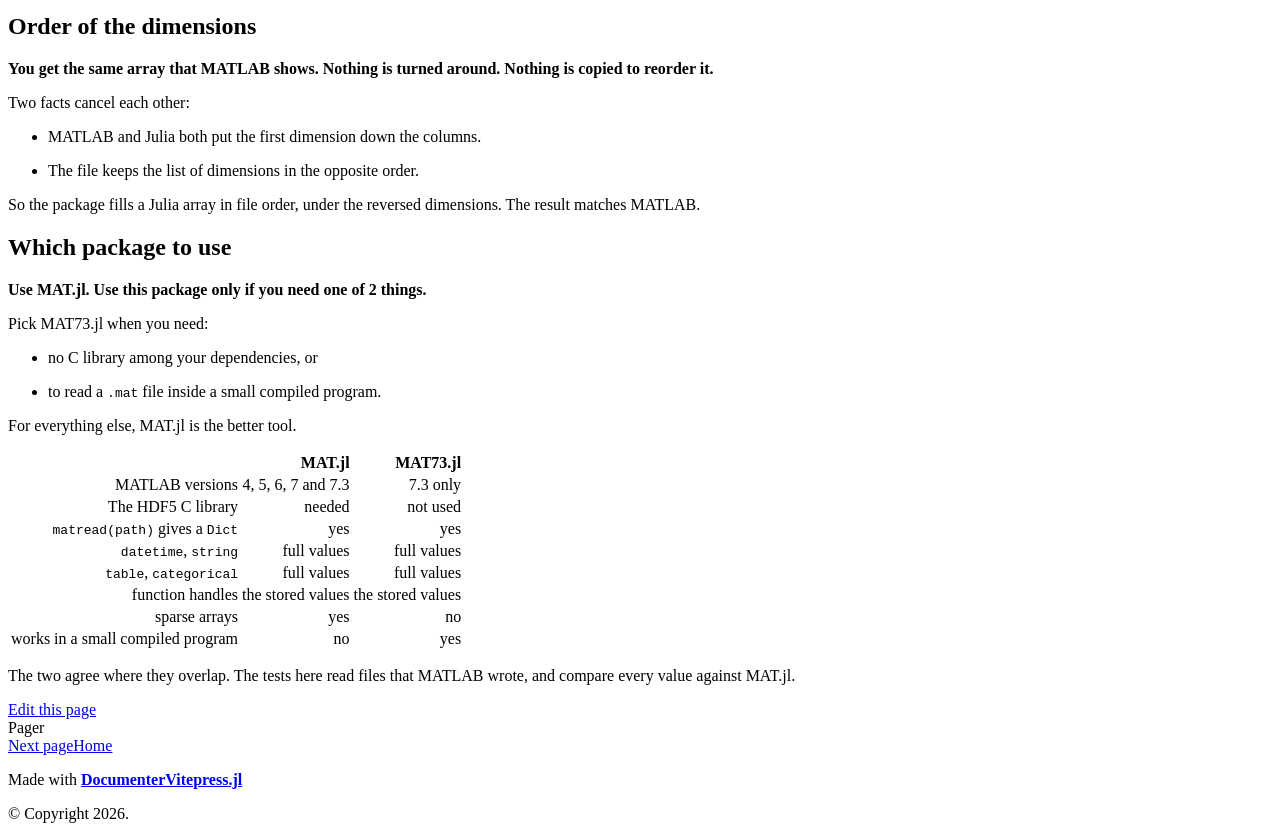
==== commit 993915e3: "build based on 0fe5f2e" ====
--- a/dev/index.html
+++ b/dev/index.html
@@ -9,11 +9,11 @@
     <link rel="preload stylesheet" href="/MAT73.jl/dev/assets/style.DbyTF1ZQ.css" as="style">
     <link rel="preload stylesheet" href="/MAT73.jl/dev/vp-icons.css" as="style">
     
-    <script type="module" src="/MAT73.jl/dev/assets/app.Bfr1S2oq.js"></script>
+    <script type="module" src="/MAT73.jl/dev/assets/app.DK2d4IEt.js"></script>
     <link rel="preload" href="/MAT73.jl/dev/assets/inter-roman-latin.Di8DUHzh.woff2" as="font" type="font/woff2" crossorigin="">
-    <link rel="modulepreload" href="/MAT73.jl/dev/assets/chunks/theme.1RbxfuhP.js">
+    <link rel="modulepreload" href="/MAT73.jl/dev/assets/chunks/theme.KheQZZnz.js">
     <link rel="modulepreload" href="/MAT73.jl/dev/assets/chunks/framework.PjC_-b_z.js">
-    <link rel="modulepreload" href="/MAT73.jl/dev/assets/index.md.BJSSGJ7p.lean.js">
+    <link rel="modulepreload" href="/MAT73.jl/dev/assets/index.md.CtJC30eg.lean.js">
     <script src="/MAT73.jl/versions.js"></script>
     <script src="/MAT73.jl/dev/siteinfo.js"></script>
     <meta name="robots" content="noindex, nofollow">
@@ -21,7 +21,7 @@
     <script id="check-mac-os">document.documentElement.classList.toggle("mac",/Mac|iPhone|iPod|iPad/i.test(navigator.platform));</script>
   </head>
   <body>
-    <div id="app"><div class="Layout" data-v-a9a9e638><!--[--><!--]--><!--[--><span tabindex="-1" data-v-492508fc></span><a href="#VPContent" class="VPSkipLink visually-hidden" data-v-492508fc>Skip to content</a><!--]--><!----><header class="VPNav" data-v-a9a9e638 data-v-f1e365da><div class="VPNavBar" data-v-f1e365da data-v-822684d1><div class="wrapper" data-v-822684d1><div class="container" data-v-822684d1><div class="title" data-v-822684d1><div class="VPNavBarTitle has-sidebar" data-v-822684d1 data-v-0f4f798b><a class="title" href="/MAT73.jl/dev/" data-v-0f4f798b><!--[--><!--]--><!----><span data-v-0f4f798b>MAT73.jl</span><!--[--><!--]--></a></div></div><div class="content" data-v-822684d1><div class="content-body" data-v-822684d1><!--[--><!--[--><!--[--><!----><!--]--><!--]--><!--]--><div class="VPNavBarSearch search" data-v-822684d1><!--[--><!----><div id="local-search"><button type="button" class="DocSearch DocSearch-Button" aria-label="Search"><span class="DocSearch-Button-Container"><span class="vp-icon DocSearch-Search-Icon"></span><span class="DocSearch-Button-Placeholder">Search</span></span><span class="DocSearch-Button-Keys"><kbd class="DocSearch-Button-Key"></kbd><kbd class="DocSearch-Button-Key">K</kbd></span></button></div><!--]--></div><nav aria-labelledby="main-nav-aria-label" class="VPNavBarMenu menu" data-v-822684d1 data-v-e6d46098><span id="main-nav-aria-label" class="visually-hidden" data-v-e6d46098> Main Navigation </span><!--[--><!--[--><a class="VPLink link VPNavBarMenuLink" href="/MAT73.jl/dev/index" tabindex="0" data-v-e6d46098 data-v-956ec74c><!--[--><span data-v-956ec74c>Home</span><!--]--></a><!--]--><!--[--><a class="VPLink link VPNavBarMenuLink" href="/MAT73.jl/dev/format" tabindex="0" data-v-e6d46098 data-v-956ec74c><!--[--><span data-v-956ec74c>The format</span><!--]--></a><!--]--><!--[--><a class="VPLink link VPNavBarMenuLink" href="/MAT73.jl/dev/trim" tabindex="0" data-v-e6d46098 data-v-956ec74c><!--[--><span data-v-956ec74c>Trimmed binaries</span><!--]--></a><!--]--><!--[--><a class="VPLink link VPNavBarMenuLink" href="/MAT73.jl/dev/api" tabindex="0" data-v-e6d46098 data-v-956ec74c><!--[--><span data-v-956ec74c>API</span><!--]--></a><!--]--><!--[--><!----><!--]--><!--]--></nav><!----><div class="VPNavBarAppearance appearance" data-v-822684d1 data-v-af096f4a><button class="VPSwitch VPSwitchAppearance" type="button" role="switch" title aria-checked="false" data-v-af096f4a data-v-e40a8bb6 data-v-4a1c76db><span class="check" data-v-4a1c76db><span class="icon" data-v-4a1c76db><!--[--><span class="vpi-sun sun" data-v-e40a8bb6></span><span class="vpi-moon moon" data-v-e40a8bb6></span><!--]--></span></span></button></div><div class="VPSocialLinks VPNavBarSocialLinks social-links" data-v-822684d1 data-v-164c457f data-v-ee7a9424><!--[--><a class="VPSocialLink no-icon" href="https://github.com/el-oso/MAT73.jl" aria-label="github" target="_blank" rel="noopener" data-v-ee7a9424 data-v-d26d30cb><span class="vpi-social-github"></span></a><!--]--></div><div class="VPFlyout VPNavBarExtra extra" data-v-822684d1 data-v-925effce data-v-04f5c5e9><button type="button" class="button" aria-haspopup="true" aria-expanded="false" aria-label="extra navigation" data-v-04f5c5e9><span class="vpi-more-horizontal icon" data-v-04f5c5e9></span></button><div class="menu" data-v-04f5c5e9><div class="VPMenu" data-v-04f5c5e9 data-v-7dd3104a><!----><!--[--><!--[--><!----><div class="group" data-v-925effce><div class="item appearance" data-v-925effce><p class="label" data-v-925effce>Appearance</p><div class="appearance-action" data-v-925effce><button class="VPSwitch VPSwitchAppearance" type="button" role="switch" title aria-checked="false" data-v-925effce data-v-e40a8bb6 data-v-4a1c76db><span class="check" data-v-4a1c76db><span class="icon" data-v-4a1c76db><!--[--><span class="vpi-sun sun" data-v-e40a8bb6></span><span class="vpi-moon moon" data-v-e40a8bb6></span><!--]--></span></span></button></div></div></div><div class="group" data-v-925effce><div class="item social-links" data-v-925effce><div class="VPSocialLinks social-links-list" data-v-925effce data-v-ee7a9424><!--[--><a class="VPSocialLink no-icon" href="https://github.com/el-oso/MAT73.jl" aria-label="github" target="_blank" rel="noopener" data-v-ee7a9424 data-v-d26d30cb><span class="vpi-social-github"></span></a><!--]--></div></div></div><!--]--><!--]--></div></div></div><!--[--><!--[--><!--[--><div class="VPFlyout VPNolebaseEnhancedReadabilitiesMenu VPNolebaseEnhancedReadabilitiesMenuFlyout" aria-label="Enhanced Readability" role="menuitem" data-v-04f5c5e9><button type="button" class="button" aria-haspopup="true" aria-expanded="false" data-v-04f5c5e9><span class="text" data-v-04f5c5e9><span class="i-icon-park-outline:book-open option-icon" data-v-04f5c5e9></span><!----><span class="vpi-chevron-down text-icon" data-v-04f5c5e9></span></span></button><div class="menu" data-v-04f5c5e9><div class="VPMenu" data-v-04f5c5e9 data-v-7dd3104a><!----><!--[--><!--]--></div></div></div><!--]--><!--]--><!--]--><button type="button" class="VPNavBarHamburger hamburger" aria-label="mobile navigation" aria-expanded="false" aria-controls="VPNavScreen" data-v-822684d1 data-v-5dea55bf><span class="container" data-v-5dea55bf><span class="top" data-v-5dea55bf></span><span class="middle" data-v-5dea55bf></span><span class="bottom" data-v-5dea55bf></span></span></button></div></div></div></div><div class="divider" data-v-822684d1><div class="divider-line" data-v-822684d1></div></div></div><!----></header><div class="VPLocalNav has-sidebar empty" data-v-a9a9e638 data-v-070ab83d><div class="container" data-v-070ab83d><button class="menu" aria-expanded="false" aria-controls="VPSidebarNav" data-v-070ab83d><span class="vpi-align-left menu-icon" data-v-070ab83d></span><span class="menu-text" data-v-070ab83d>Menu</span></button><div class="VPLocalNavOutlineDropdown" style="--vp-vh:0px;" data-v-070ab83d data-v-168ddf5d><button data-v-168ddf5d>Return to top</button><!----></div></div></div><aside class="VPSidebar" data-v-a9a9e638 data-v-18756405><div class="curtain" data-v-18756405></div><nav class="nav" id="VPSidebarNav" aria-labelledby="sidebar-aria-label" tabindex="-1" data-v-18756405><span class="visually-hidden" id="sidebar-aria-label" data-v-18756405> Sidebar Navigation </span><!--[--><!--]--><!--[--><div class="no-transition group" data-v-9e426adc><section class="VPSidebarItem level-0" data-v-9e426adc data-v-a4b0d9bf><!----><div class="items" data-v-a4b0d9bf><!--[--><div class="VPSidebarItem level-1 is-link" data-v-a4b0d9bf><div class="item" data-v-a4b0d9bf><div class="indicator" data-v-a4b0d9bf></div><a class="VPLink link link" href="/MAT73.jl/dev/index" data-v-a4b0d9bf><!--[--><p class="text" data-v-a4b0d9bf>Home</p><!--]--></a><!----></div><!----></div><div class="VPSidebarItem level-1 is-link" data-v-a4b0d9bf><div class="item" data-v-a4b0d9bf><div class="indicator" data-v-a4b0d9bf></div><a class="VPLink link link" href="/MAT73.jl/dev/format" data-v-a4b0d9bf><!--[--><p class="text" data-v-a4b0d9bf>The format</p><!--]--></a><!----></div><!----></div><div class="VPSidebarItem level-1 is-link" data-v-a4b0d9bf><div class="item" data-v-a4b0d9bf><div class="indicator" data-v-a4b0d9bf></div><a class="VPLink link link" href="/MAT73.jl/dev/trim" data-v-a4b0d9bf><!--[--><p class="text" data-v-a4b0d9bf>Trimmed binaries</p><!--]--></a><!----></div><!----></div><div class="VPSidebarItem level-1 is-link" data-v-a4b0d9bf><div class="item" data-v-a4b0d9bf><div class="indicator" data-v-a4b0d9bf></div><a class="VPLink link link" href="/MAT73.jl/dev/api" data-v-a4b0d9bf><!--[--><p class="text" data-v-a4b0d9bf>API</p><!--]--></a><!----></div><!----></div><!--]--></div></section></div><!--]--><!--[--><!--]--></nav></aside><div class="VPContent has-sidebar" id="VPContent" data-v-a9a9e638 data-v-91765379><div class="VPDoc has-sidebar has-aside" data-v-91765379 data-v-83890dd9><!--[--><!--]--><div class="container" data-v-83890dd9><div class="aside" data-v-83890dd9><div class="aside-curtain" data-v-83890dd9></div><div class="aside-container" data-v-83890dd9><div class="aside-content" data-v-83890dd9><div class="VPDocAside" data-v-83890dd9 data-v-6d7b3c46><!--[--><!--]--><!--[--><!--]--><nav aria-labelledby="doc-outline-aria-label" class="VPDocAsideOutline" data-v-6d7b3c46 data-v-b38bf2ff><div class="content" data-v-b38bf2ff><div class="outline-marker" data-v-b38bf2ff></div><div aria-level="2" class="outline-title" id="doc-outline-aria-label" role="heading" data-v-b38bf2ff>On this page</div><ul class="VPDocOutlineItem root" data-v-b38bf2ff data-v-3f927ebe><!--[--><!--]--></ul></div></nav><!--[--><!--]--><div class="spacer" data-v-6d7b3c46></div><!--[--><!--]--><!----><!--[--><!--]--><!--[--><!--]--></div></div></div></div><div class="content" data-v-83890dd9><div class="content-container" data-v-83890dd9><!--[--><!--]--><main class="main" data-v-83890dd9><div style="position:relative;" class="vp-doc _MAT73_jl_dev_" data-v-83890dd9><div><h1 id="MAT73.jl" tabindex="-1">MAT73.jl <a class="header-anchor" href="#MAT73.jl" aria-label="Permalink to &quot;MAT73.jl {#MAT73.jl}&quot;">​</a></h1><p><strong>This package reads and writes MATLAB <code>.mat</code> files of version 7.3. It uses only Julia code. It does not use the HDF5 C library. It also works inside a small compiled program.</strong></p><p>MATLAB writes version 7.3 files when you use <code>save -v7.3</code>.</p><h2 id="Example" tabindex="-1">Example <a class="header-anchor" href="#Example" aria-label="Permalink to &quot;Example {#Example}&quot;">​</a></h2><div class="language-julia vp-adaptive-theme"><button title="Copy Code" class="copy"></button><span class="lang">julia</span><pre class="shiki shiki-themes github-light github-dark vp-code" tabindex="0"><code><span class="line"><span style="--shiki-light:#D73A49;--shiki-dark:#F97583;">using</span><span style="--shiki-light:#24292E;--shiki-dark:#E1E4E8;"> MAT73</span></span>
+    <div id="app"><div class="Layout" data-v-a9a9e638><!--[--><!--]--><!--[--><span tabindex="-1" data-v-492508fc></span><a href="#VPContent" class="VPSkipLink visually-hidden" data-v-492508fc>Skip to content</a><!--]--><!----><header class="VPNav" data-v-a9a9e638 data-v-f1e365da><div class="VPNavBar" data-v-f1e365da data-v-822684d1><div class="wrapper" data-v-822684d1><div class="container" data-v-822684d1><div class="title" data-v-822684d1><div class="VPNavBarTitle has-sidebar" data-v-822684d1 data-v-0f4f798b><a class="title" href="/MAT73.jl/dev/" data-v-0f4f798b><!--[--><!--]--><!----><span data-v-0f4f798b>MAT73.jl</span><!--[--><!--]--></a></div></div><div class="content" data-v-822684d1><div class="content-body" data-v-822684d1><!--[--><!--[--><!--[--><!----><!--]--><!--]--><!--]--><div class="VPNavBarSearch search" data-v-822684d1><!--[--><!----><div id="local-search"><button type="button" class="DocSearch DocSearch-Button" aria-label="Search"><span class="DocSearch-Button-Container"><span class="vp-icon DocSearch-Search-Icon"></span><span class="DocSearch-Button-Placeholder">Search</span></span><span class="DocSearch-Button-Keys"><kbd class="DocSearch-Button-Key"></kbd><kbd class="DocSearch-Button-Key">K</kbd></span></button></div><!--]--></div><nav aria-labelledby="main-nav-aria-label" class="VPNavBarMenu menu" data-v-822684d1 data-v-e6d46098><span id="main-nav-aria-label" class="visually-hidden" data-v-e6d46098> Main Navigation </span><!--[--><!--[--><a class="VPLink link VPNavBarMenuLink" href="/MAT73.jl/dev/index" tabindex="0" data-v-e6d46098 data-v-956ec74c><!--[--><span data-v-956ec74c>Home</span><!--]--></a><!--]--><!--[--><a class="VPLink link VPNavBarMenuLink" href="/MAT73.jl/dev/format" tabindex="0" data-v-e6d46098 data-v-956ec74c><!--[--><span data-v-956ec74c>The format</span><!--]--></a><!--]--><!--[--><a class="VPLink link VPNavBarMenuLink" href="/MAT73.jl/dev/trim" tabindex="0" data-v-e6d46098 data-v-956ec74c><!--[--><span data-v-956ec74c>Trimmed binaries</span><!--]--></a><!--]--><!--[--><a class="VPLink link VPNavBarMenuLink" href="/MAT73.jl/dev/api" tabindex="0" data-v-e6d46098 data-v-956ec74c><!--[--><span data-v-956ec74c>API</span><!--]--></a><!--]--><!--[--><!----><!--]--><!--]--></nav><!----><div class="VPNavBarAppearance appearance" data-v-822684d1 data-v-af096f4a><button class="VPSwitch VPSwitchAppearance" type="button" role="switch" title aria-checked="false" data-v-af096f4a data-v-e40a8bb6 data-v-4a1c76db><span class="check" data-v-4a1c76db><span class="icon" data-v-4a1c76db><!--[--><span class="vpi-sun sun" data-v-e40a8bb6></span><span class="vpi-moon moon" data-v-e40a8bb6></span><!--]--></span></span></button></div><div class="VPSocialLinks VPNavBarSocialLinks social-links" data-v-822684d1 data-v-164c457f data-v-ee7a9424><!--[--><a class="VPSocialLink no-icon" href="https://github.com/el-oso/MAT73.jl" aria-label="github" target="_blank" rel="noopener" data-v-ee7a9424 data-v-d26d30cb><span class="vpi-social-github"></span></a><!--]--></div><div class="VPFlyout VPNavBarExtra extra" data-v-822684d1 data-v-925effce data-v-04f5c5e9><button type="button" class="button" aria-haspopup="true" aria-expanded="false" aria-label="extra navigation" data-v-04f5c5e9><span class="vpi-more-horizontal icon" data-v-04f5c5e9></span></button><div class="menu" data-v-04f5c5e9><div class="VPMenu" data-v-04f5c5e9 data-v-7dd3104a><!----><!--[--><!--[--><!----><div class="group" data-v-925effce><div class="item appearance" data-v-925effce><p class="label" data-v-925effce>Appearance</p><div class="appearance-action" data-v-925effce><button class="VPSwitch VPSwitchAppearance" type="button" role="switch" title aria-checked="false" data-v-925effce data-v-e40a8bb6 data-v-4a1c76db><span class="check" data-v-4a1c76db><span class="icon" data-v-4a1c76db><!--[--><span class="vpi-sun sun" data-v-e40a8bb6></span><span class="vpi-moon moon" data-v-e40a8bb6></span><!--]--></span></span></button></div></div></div><div class="group" data-v-925effce><div class="item social-links" data-v-925effce><div class="VPSocialLinks social-links-list" data-v-925effce data-v-ee7a9424><!--[--><a class="VPSocialLink no-icon" href="https://github.com/el-oso/MAT73.jl" aria-label="github" target="_blank" rel="noopener" data-v-ee7a9424 data-v-d26d30cb><span class="vpi-social-github"></span></a><!--]--></div></div></div><!--]--><!--]--></div></div></div><!--[--><!--[--><!--[--><div class="VPFlyout VPNolebaseEnhancedReadabilitiesMenu VPNolebaseEnhancedReadabilitiesMenuFlyout" aria-label="Enhanced Readability" role="menuitem" data-v-04f5c5e9><button type="button" class="button" aria-haspopup="true" aria-expanded="false" data-v-04f5c5e9><span class="text" data-v-04f5c5e9><span class="i-icon-park-outline:book-open option-icon" data-v-04f5c5e9></span><!----><span class="vpi-chevron-down text-icon" data-v-04f5c5e9></span></span></button><div class="menu" data-v-04f5c5e9><div class="VPMenu" data-v-04f5c5e9 data-v-7dd3104a><!----><!--[--><!--]--></div></div></div><!--]--><!--]--><!--]--><button type="button" class="VPNavBarHamburger hamburger" aria-label="mobile navigation" aria-expanded="false" aria-controls="VPNavScreen" data-v-822684d1 data-v-5dea55bf><span class="container" data-v-5dea55bf><span class="top" data-v-5dea55bf></span><span class="middle" data-v-5dea55bf></span><span class="bottom" data-v-5dea55bf></span></span></button></div></div></div></div><div class="divider" data-v-822684d1><div class="divider-line" data-v-822684d1></div></div></div><!----></header><div class="VPLocalNav has-sidebar empty" data-v-a9a9e638 data-v-070ab83d><div class="container" data-v-070ab83d><button class="menu" aria-expanded="false" aria-controls="VPSidebarNav" data-v-070ab83d><span class="vpi-align-left menu-icon" data-v-070ab83d></span><span class="menu-text" data-v-070ab83d>Menu</span></button><div class="VPLocalNavOutlineDropdown" style="--vp-vh:0px;" data-v-070ab83d data-v-168ddf5d><button data-v-168ddf5d>Return to top</button><!----></div></div></div><aside class="VPSidebar" data-v-a9a9e638 data-v-18756405><div class="curtain" data-v-18756405></div><nav class="nav" id="VPSidebarNav" aria-labelledby="sidebar-aria-label" tabindex="-1" data-v-18756405><span class="visually-hidden" id="sidebar-aria-label" data-v-18756405> Sidebar Navigation </span><!--[--><!--]--><!--[--><div class="no-transition group" data-v-9e426adc><section class="VPSidebarItem level-0" data-v-9e426adc data-v-a4b0d9bf><!----><div class="items" data-v-a4b0d9bf><!--[--><div class="VPSidebarItem level-1 is-link" data-v-a4b0d9bf><div class="item" data-v-a4b0d9bf><div class="indicator" data-v-a4b0d9bf></div><a class="VPLink link link" href="/MAT73.jl/dev/index" data-v-a4b0d9bf><!--[--><p class="text" data-v-a4b0d9bf>Home</p><!--]--></a><!----></div><!----></div><div class="VPSidebarItem level-1 is-link" data-v-a4b0d9bf><div class="item" data-v-a4b0d9bf><div class="indicator" data-v-a4b0d9bf></div><a class="VPLink link link" href="/MAT73.jl/dev/format" data-v-a4b0d9bf><!--[--><p class="text" data-v-a4b0d9bf>The format</p><!--]--></a><!----></div><!----></div><div class="VPSidebarItem level-1 is-link" data-v-a4b0d9bf><div class="item" data-v-a4b0d9bf><div class="indicator" data-v-a4b0d9bf></div><a class="VPLink link link" href="/MAT73.jl/dev/trim" data-v-a4b0d9bf><!--[--><p class="text" data-v-a4b0d9bf>Trimmed binaries</p><!--]--></a><!----></div><!----></div><div class="VPSidebarItem level-1 is-link" data-v-a4b0d9bf><div class="item" data-v-a4b0d9bf><div class="indicator" data-v-a4b0d9bf></div><a class="VPLink link link" href="/MAT73.jl/dev/api" data-v-a4b0d9bf><!--[--><p class="text" data-v-a4b0d9bf>API</p><!--]--></a><!----></div><!----></div><!--]--></div></section></div><!--]--><!--[--><!--]--></nav></aside><div class="VPContent has-sidebar" id="VPContent" data-v-a9a9e638 data-v-91765379><div class="VPDoc has-sidebar has-aside" data-v-91765379 data-v-83890dd9><!--[--><!--]--><div class="container" data-v-83890dd9><div class="aside" data-v-83890dd9><div class="aside-curtain" data-v-83890dd9></div><div class="aside-container" data-v-83890dd9><div class="aside-content" data-v-83890dd9><div class="VPDocAside" data-v-83890dd9 data-v-6d7b3c46><!--[--><!--]--><!--[--><!--]--><nav aria-labelledby="doc-outline-aria-label" class="VPDocAsideOutline" data-v-6d7b3c46 data-v-b38bf2ff><div class="content" data-v-b38bf2ff><div class="outline-marker" data-v-b38bf2ff></div><div aria-level="2" class="outline-title" id="doc-outline-aria-label" role="heading" data-v-b38bf2ff>On this page</div><ul class="VPDocOutlineItem root" data-v-b38bf2ff data-v-3f927ebe><!--[--><!--]--></ul></div></nav><!--[--><!--]--><div class="spacer" data-v-6d7b3c46></div><!--[--><!--]--><!----><!--[--><!--]--><!--[--><!--]--></div></div></div></div><div class="content" data-v-83890dd9><div class="content-container" data-v-83890dd9><!--[--><!--]--><main class="main" data-v-83890dd9><div style="position:relative;" class="vp-doc _MAT73_jl_dev_" data-v-83890dd9><div><h1 id="MAT73.jl" tabindex="-1">MAT73.jl <a class="header-anchor" href="#MAT73.jl" aria-label="Permalink to &quot;MAT73.jl {#MAT73.jl}&quot;">​</a></h1><p><strong>This package reads and writes MATLAB <code>.mat</code> files of version 7.3. It uses only Julia code. It does not use the HDF5 C library. It also works inside a small compiled program.</strong></p><p>MATLAB writes version 7.3 files when you use <code>save -v7.3</code>.</p><p><strong>Needs Julia 1.12 or newer.</strong> That is the first release with the <code>juliac</code> tool, which is what the small-program support is for.</p><h2 id="Example" tabindex="-1">Example <a class="header-anchor" href="#Example" aria-label="Permalink to &quot;Example {#Example}&quot;">​</a></h2><div class="language-julia vp-adaptive-theme"><button title="Copy Code" class="copy"></button><span class="lang">julia</span><pre class="shiki shiki-themes github-light github-dark vp-code" tabindex="0"><code><span class="line"><span style="--shiki-light:#D73A49;--shiki-dark:#F97583;">using</span><span style="--shiki-light:#24292E;--shiki-dark:#E1E4E8;"> MAT73</span></span>
 <span class="line"></span>
 <span class="line"><span style="--shiki-light:#24292E;--shiki-dark:#E1E4E8;">d </span><span style="--shiki-light:#D73A49;--shiki-dark:#F97583;">=</span><span style="--shiki-light:#005CC5;--shiki-dark:#79B8FF;"> matread</span><span style="--shiki-light:#24292E;--shiki-dark:#E1E4E8;">(</span><span style="--shiki-light:#032F62;--shiki-dark:#9ECBFF;">&quot;results.mat&quot;</span><span style="--shiki-light:#24292E;--shiki-dark:#E1E4E8;">)             </span><span style="--shiki-light:#6A737D;--shiki-dark:#6A737D;"># every variable, in a Dict</span></span>
 <span class="line"><span style="--shiki-light:#24292E;--shiki-dark:#E1E4E8;">d[</span><span style="--shiki-light:#032F62;--shiki-dark:#9ECBFF;">&quot;A&quot;</span><span style="--shiki-light:#24292E;--shiki-dark:#E1E4E8;">]</span></span>
@@ -51,7 +51,7 @@
 <span class="line"><span style="--shiki-light:#24292E;--shiki-dark:#E1E4E8;">    data  </span><span style="--shiki-light:#D73A49;--shiki-dark:#F97583;">=</span><span style="--shiki-light:#032F62;--shiki-dark:#9ECBFF;"> &quot;obj/DynamicData&quot;</span><span style="--shiki-light:#D73A49;--shiki-dark:#F97583;">::</span><span style="--shiki-light:#005CC5;--shiki-dark:#79B8FF;">Float64</span></span>
 <span class="line"><span style="--shiki-light:#D73A49;--shiki-dark:#F97583;">end</span></span></code></pre></div><h3 id="Example-5:-one-variable,-no-block" tabindex="-1">Example 5: one variable, no block <a class="header-anchor" href="#Example-5:-one-variable,-no-block" aria-label="Permalink to &quot;Example 5: one variable, no block {#Example-5:-one-variable,-no-block}&quot;">​</a></h3><div class="language-julia vp-adaptive-theme"><button title="Copy Code" class="copy"></button><span class="lang">julia</span><pre class="shiki shiki-themes github-light github-dark vp-code" tabindex="0"><code><span class="line"><span style="--shiki-light:#24292E;--shiki-dark:#E1E4E8;">v </span><span style="--shiki-light:#D73A49;--shiki-dark:#F97583;">=</span><span style="--shiki-light:#005CC5;--shiki-dark:#79B8FF;"> @matload</span><span style="--shiki-light:#24292E;--shiki-dark:#E1E4E8;"> f A</span><span style="--shiki-light:#D73A49;--shiki-dark:#F97583;">::</span><span style="--shiki-light:#005CC5;--shiki-dark:#79B8FF;">Matrix{Float64}</span></span>
 <span class="line"><span style="--shiki-light:#24292E;--shiki-dark:#E1E4E8;">v</span><span style="--shiki-light:#D73A49;--shiki-dark:#F97583;">.</span><span style="--shiki-light:#24292E;--shiki-dark:#E1E4E8;">A</span></span></code></pre></div><h3 id="The-two-line-forms" tabindex="-1">The two line forms <a class="header-anchor" href="#The-two-line-forms" aria-label="Permalink to &quot;The two line forms {#The-two-line-forms}&quot;">​</a></h3><table tabindex="0"><thead><tr><th style="text-align:right;">you write</th><th style="text-align:right;">it reads</th></tr></thead><tbody><tr><td style="text-align:right;"><code>name::Type</code></td><td style="text-align:right;">the variable called <code>name</code></td></tr><tr><td style="text-align:right;"><code>name = &quot;a/path&quot;::Type</code></td><td style="text-align:right;">that path, under the name <code>name</code></td></tr></tbody></table><h2 id="Order-of-the-dimensions" tabindex="-1">Order of the dimensions <a class="header-anchor" href="#Order-of-the-dimensions" aria-label="Permalink to &quot;Order of the dimensions {#Order-of-the-dimensions}&quot;">​</a></h2><p><strong>You get the same array that MATLAB shows. Nothing is turned around. Nothing is copied to reorder it.</strong></p><p>Two facts cancel each other:</p><ul><li><p>MATLAB and Julia both put the first dimension down the columns.</p></li><li><p>The file keeps the list of dimensions in the opposite order.</p></li></ul><p>So the package fills a Julia array in file order, under the reversed dimensions. The result matches MATLAB.</p><h2 id="Which-package-to-use" tabindex="-1">Which package to use <a class="header-anchor" href="#Which-package-to-use" aria-label="Permalink to &quot;Which package to use {#Which-package-to-use}&quot;">​</a></h2><p><strong>Use MAT.jl. Use this package only if you need one of 2 things.</strong></p><p>Pick MAT73.jl when you need:</p><ul><li><p>no C library among your dependencies, or</p></li><li><p>to read a <code>.mat</code> file inside a small compiled program.</p></li></ul><p>For everything else, MAT.jl is the better tool.</p><table tabindex="0"><thead><tr><th style="text-align:right;"></th><th style="text-align:right;">MAT.jl</th><th style="text-align:right;">MAT73.jl</th></tr></thead><tbody><tr><td style="text-align:right;">MATLAB versions</td><td style="text-align:right;">4, 5, 6, 7 and 7.3</td><td style="text-align:right;">7.3 only</td></tr><tr><td style="text-align:right;">The HDF5 C library</td><td style="text-align:right;">needed</td><td style="text-align:right;">not used</td></tr><tr><td style="text-align:right;"><code>matread(path)</code> gives a <code>Dict</code></td><td style="text-align:right;">yes</td><td style="text-align:right;">yes</td></tr><tr><td style="text-align:right;"><code>datetime</code>, <code>string</code></td><td style="text-align:right;">full values</td><td style="text-align:right;">full values</td></tr><tr><td style="text-align:right;"><code>table</code>, <code>categorical</code></td><td style="text-align:right;">full values</td><td style="text-align:right;">full values</td></tr><tr><td style="text-align:right;">function handles</td><td style="text-align:right;">the stored values</td><td style="text-align:right;">the stored values</td></tr><tr><td style="text-align:right;">sparse arrays</td><td style="text-align:right;">yes</td><td style="text-align:right;">no</td></tr><tr><td style="text-align:right;">works in a small compiled program</td><td style="text-align:right;">no</td><td style="text-align:right;">yes</td></tr></tbody></table><p>The two agree where they overlap. The tests here read files that MATLAB wrote, and compare every value against MAT.jl.</p></div></div></main><footer class="VPDocFooter" data-v-83890dd9 data-v-4f9813fa><!--[--><!--]--><div class="edit-info" data-v-4f9813fa><div class="edit-link" data-v-4f9813fa><a class="VPLink link vp-external-link-icon no-icon edit-link-button" href="https://github.com/el-oso/MAT73.jl/edit/master/docs/src/index.md" target="_blank" rel="noreferrer" data-v-4f9813fa><!--[--><span class="vpi-square-pen edit-link-icon" data-v-4f9813fa></span> Edit this page<!--]--></a></div><!----></div><nav class="prev-next" aria-labelledby="doc-footer-aria-label" data-v-4f9813fa><span class="visually-hidden" id="doc-footer-aria-label" data-v-4f9813fa>Pager</span><div class="pager" data-v-4f9813fa><!----></div><div class="pager" data-v-4f9813fa><a class="VPLink link pager-link next" href="/MAT73.jl/dev/index" data-v-4f9813fa><!--[--><span class="desc" data-v-4f9813fa>Next page</span><span class="title" data-v-4f9813fa>Home</span><!--]--></a></div></nav></footer><!--[--><!--]--></div></div></div><!--[--><!--]--></div></div><footer class="VPFooter has-sidebar" data-v-a9a9e638 data-v-c970a860><div class="container" data-v-c970a860><p class="message" data-v-c970a860>Made with <a href="https://luxdl.github.io/DocumenterVitepress.jl/dev/" target="_blank"><strong>DocumenterVitepress.jl</strong></a><br></p><p class="copyright" data-v-c970a860>© Copyright 2026.</p></div></footer><!--[--><!--]--></div></div>
-    <script>window.__VP_HASH_MAP__=JSON.parse("{\"api.md\":\"BIhpzS0q\",\"format.md\":\"Doo8J8uc\",\"index.md\":\"BJSSGJ7p\",\"trim.md\":\"SygZMzmJ\"}");window.__VP_SITE_DATA__=JSON.parse("{\"lang\":\"en-US\",\"dir\":\"ltr\",\"title\":\"MAT73.jl\",\"description\":\"Documentation for MAT73.jl\",\"base\":\"/MAT73.jl/dev/\",\"head\":[],\"router\":{\"prefetchLinks\":true},\"appearance\":true,\"themeConfig\":{\"outline\":\"deep\",\"search\":{\"provider\":\"local\",\"options\":{\"detailedView\":true}},\"nav\":[{\"text\":\"Home\",\"link\":\"/index\"},{\"text\":\"The format\",\"link\":\"/format\"},{\"text\":\"Trimmed binaries\",\"link\":\"/trim\"},{\"text\":\"API\",\"link\":\"/api\"},{\"component\":\"VersionPicker\"}],\"sidebar\":[{\"text\":\"Home\",\"link\":\"/index\"},{\"text\":\"The format\",\"link\":\"/format\"},{\"text\":\"Trimmed binaries\",\"link\":\"/trim\"},{\"text\":\"API\",\"link\":\"/api\"}],\"sidebarDrawer\":false,\"editLink\":{\"pattern\":\"https://github.com/el-oso/MAT73.jl/edit/master/docs/src/:path\"},\"socialLinks\":[{\"icon\":\"github\",\"link\":\"https://github.com/el-oso/MAT73.jl\"}],\"footer\":{\"message\":\"Made with <a href=\\\"https://luxdl.github.io/DocumenterVitepress.jl/dev/\\\" target=\\\"_blank\\\"><strong>DocumenterVitepress.jl</strong></a><br>\",\"copyright\":\"© Copyright 2026.\"}},\"locales\":{},\"scrollOffset\":134,\"cleanUrls\":true}");</script>
+    <script>window.__VP_HASH_MAP__=JSON.parse("{\"api.md\":\"Ch8F9tH0\",\"format.md\":\"Doo8J8uc\",\"index.md\":\"CtJC30eg\",\"trim.md\":\"Dgp-NTCX\"}");window.__VP_SITE_DATA__=JSON.parse("{\"lang\":\"en-US\",\"dir\":\"ltr\",\"title\":\"MAT73.jl\",\"description\":\"Documentation for MAT73.jl\",\"base\":\"/MAT73.jl/dev/\",\"head\":[],\"router\":{\"prefetchLinks\":true},\"appearance\":true,\"themeConfig\":{\"outline\":\"deep\",\"search\":{\"provider\":\"local\",\"options\":{\"detailedView\":true}},\"nav\":[{\"text\":\"Home\",\"link\":\"/index\"},{\"text\":\"The format\",\"link\":\"/format\"},{\"text\":\"Trimmed binaries\",\"link\":\"/trim\"},{\"text\":\"API\",\"link\":\"/api\"},{\"component\":\"VersionPicker\"}],\"sidebar\":[{\"text\":\"Home\",\"link\":\"/index\"},{\"text\":\"The format\",\"link\":\"/format\"},{\"text\":\"Trimmed binaries\",\"link\":\"/trim\"},{\"text\":\"API\",\"link\":\"/api\"}],\"sidebarDrawer\":false,\"editLink\":{\"pattern\":\"https://github.com/el-oso/MAT73.jl/edit/master/docs/src/:path\"},\"socialLinks\":[{\"icon\":\"github\",\"link\":\"https://github.com/el-oso/MAT73.jl\"}],\"footer\":{\"message\":\"Made with <a href=\\\"https://luxdl.github.io/DocumenterVitepress.jl/dev/\\\" target=\\\"_blank\\\"><strong>DocumenterVitepress.jl</strong></a><br>\",\"copyright\":\"© Copyright 2026.\"}},\"locales\":{},\"scrollOffset\":134,\"cleanUrls\":true}");</script>
     
   </body>
 </html>
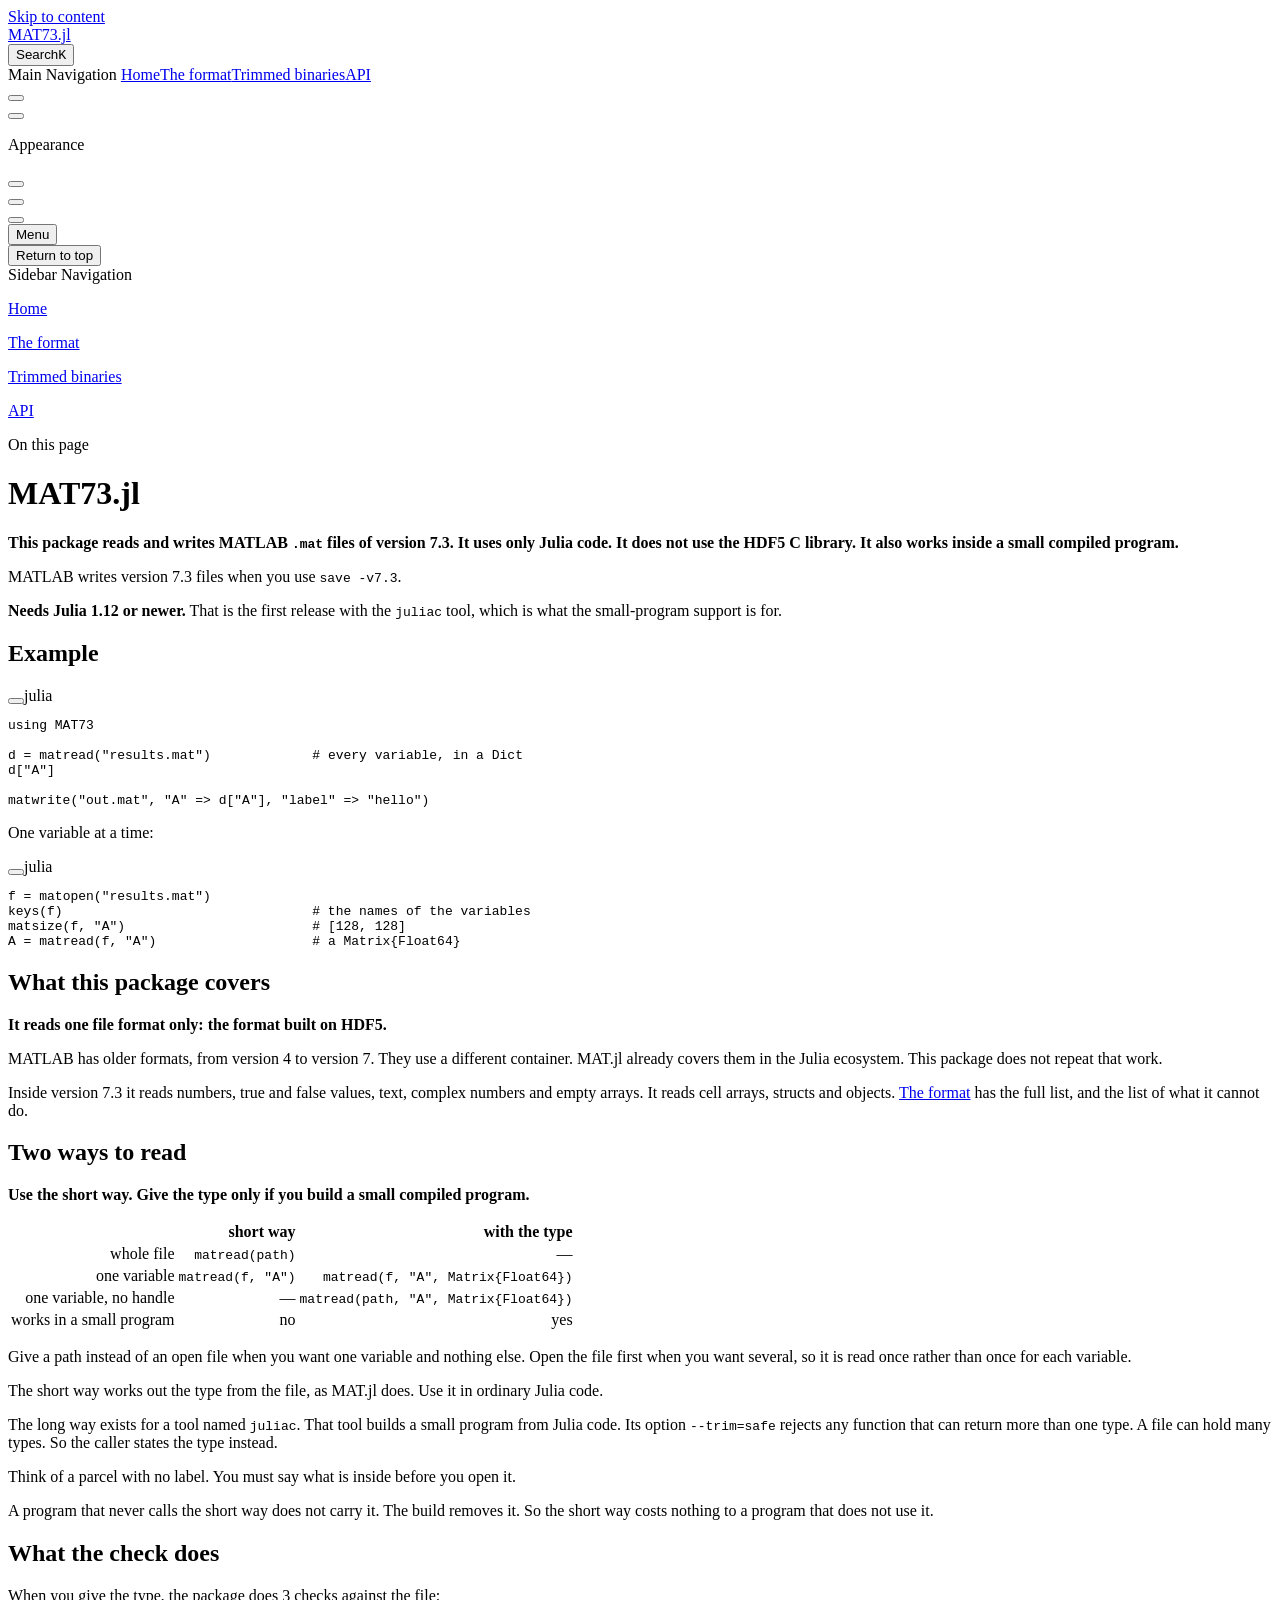
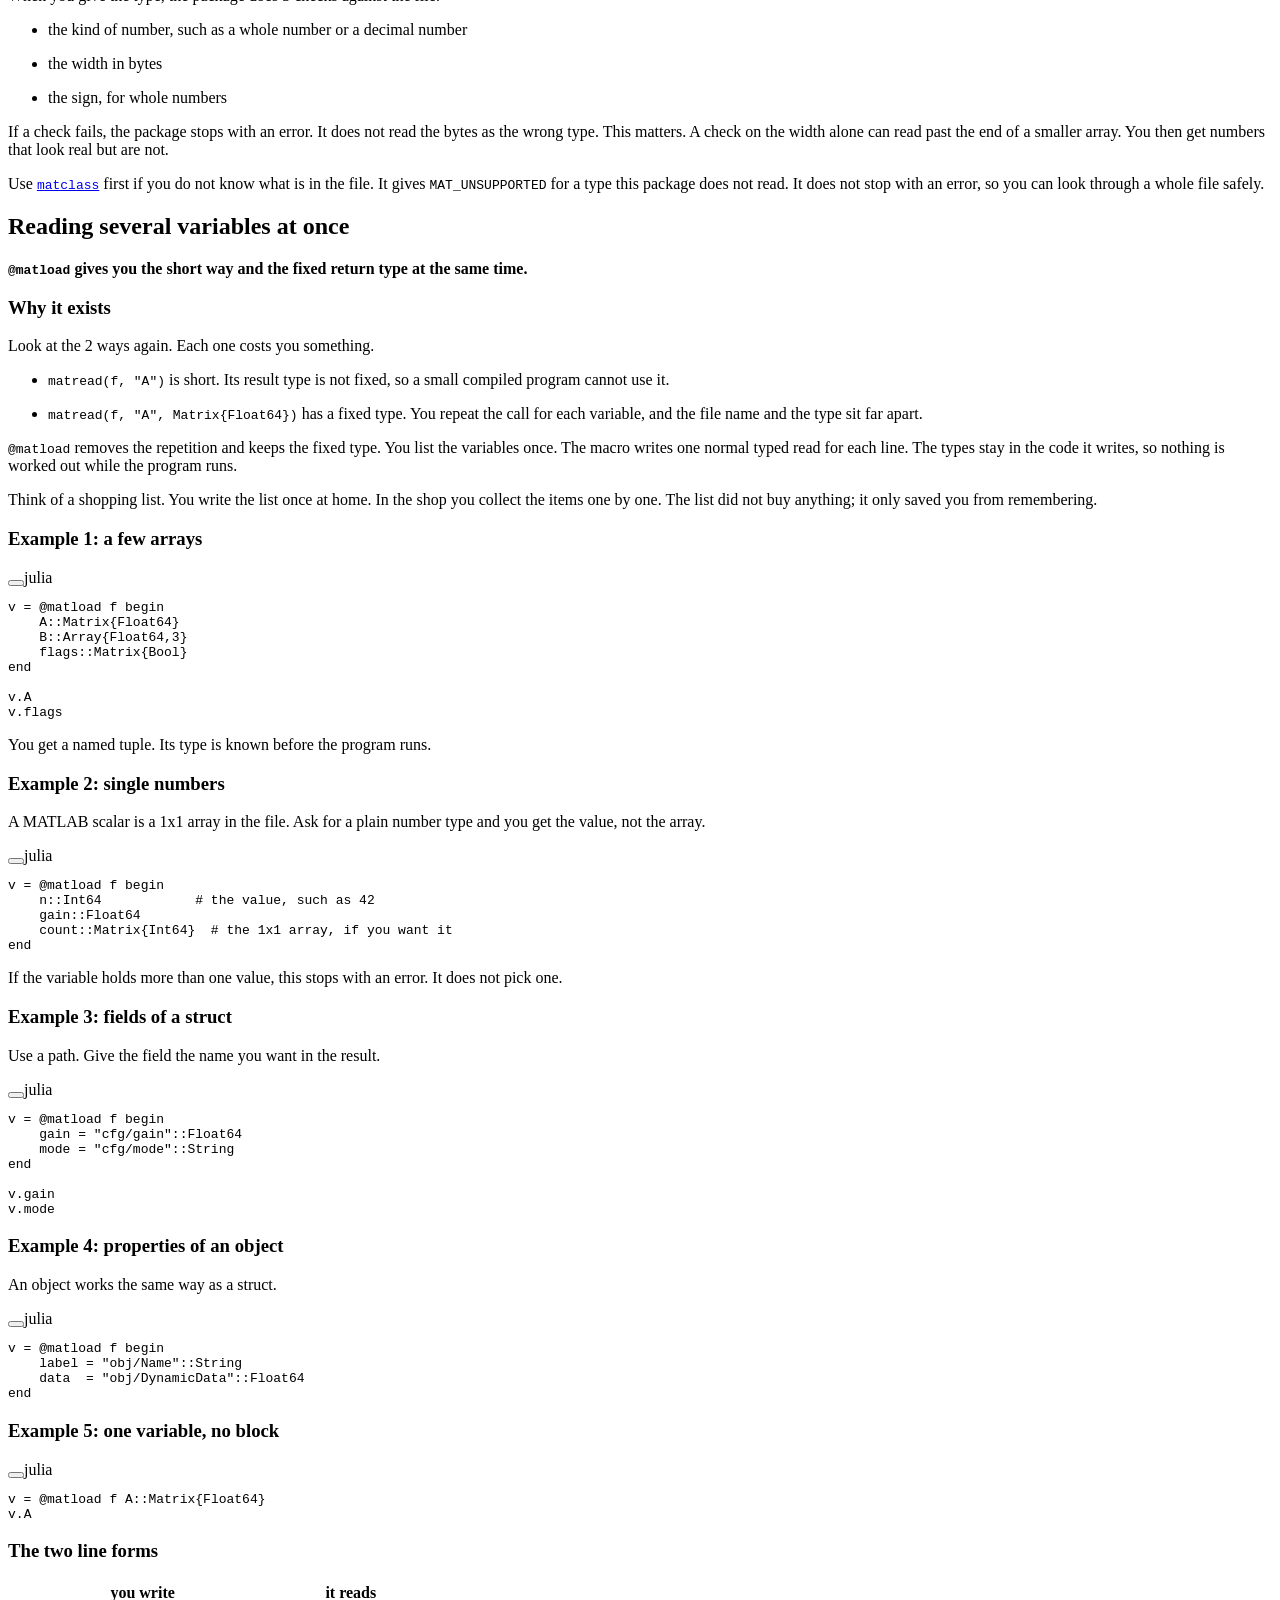
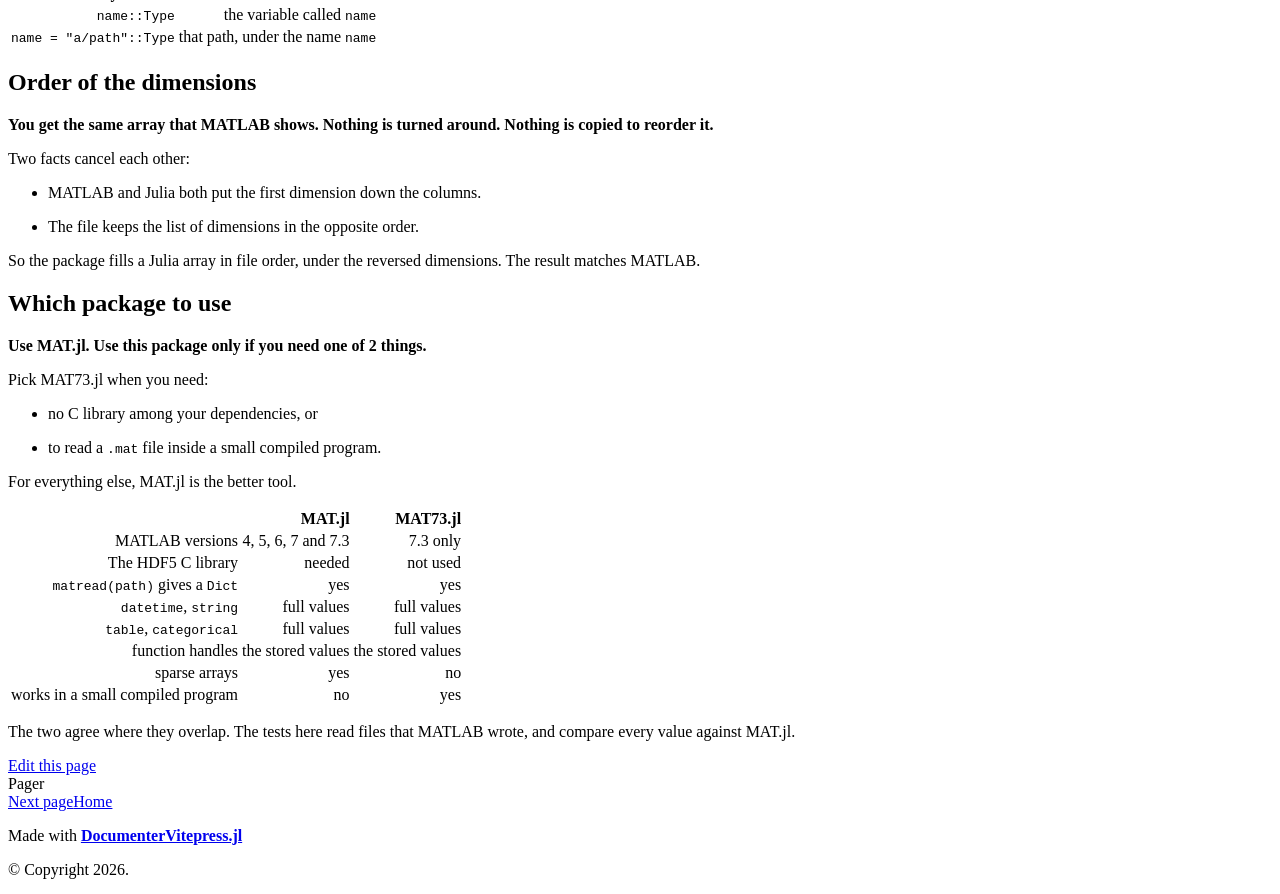
==== commit 6b04536d: "build based on 13fec58" ====
--- a/dev/index.html
+++ b/dev/index.html
@@ -9,11 +9,11 @@
     <link rel="preload stylesheet" href="/MAT73.jl/dev/assets/style.DbyTF1ZQ.css" as="style">
     <link rel="preload stylesheet" href="/MAT73.jl/dev/vp-icons.css" as="style">
     
-    <script type="module" src="/MAT73.jl/dev/assets/app.DK2d4IEt.js"></script>
+    <script type="module" src="/MAT73.jl/dev/assets/app.aj_7sCyy.js"></script>
     <link rel="preload" href="/MAT73.jl/dev/assets/inter-roman-latin.Di8DUHzh.woff2" as="font" type="font/woff2" crossorigin="">
-    <link rel="modulepreload" href="/MAT73.jl/dev/assets/chunks/theme.KheQZZnz.js">
+    <link rel="modulepreload" href="/MAT73.jl/dev/assets/chunks/theme.CopjPjbG.js">
     <link rel="modulepreload" href="/MAT73.jl/dev/assets/chunks/framework.PjC_-b_z.js">
-    <link rel="modulepreload" href="/MAT73.jl/dev/assets/index.md.CtJC30eg.lean.js">
+    <link rel="modulepreload" href="/MAT73.jl/dev/assets/index.md.K6Gpe08J.lean.js">
     <script src="/MAT73.jl/versions.js"></script>
     <script src="/MAT73.jl/dev/siteinfo.js"></script>
     <meta name="robots" content="noindex, nofollow">
@@ -29,7 +29,7 @@
 <span class="line"><span style="--shiki-light:#005CC5;--shiki-dark:#79B8FF;">matwrite</span><span style="--shiki-light:#24292E;--shiki-dark:#E1E4E8;">(</span><span style="--shiki-light:#032F62;--shiki-dark:#9ECBFF;">&quot;out.mat&quot;</span><span style="--shiki-light:#24292E;--shiki-dark:#E1E4E8;">, </span><span style="--shiki-light:#032F62;--shiki-dark:#9ECBFF;">&quot;A&quot;</span><span style="--shiki-light:#D73A49;--shiki-dark:#F97583;"> =&gt;</span><span style="--shiki-light:#24292E;--shiki-dark:#E1E4E8;"> d[</span><span style="--shiki-light:#032F62;--shiki-dark:#9ECBFF;">&quot;A&quot;</span><span style="--shiki-light:#24292E;--shiki-dark:#E1E4E8;">], </span><span style="--shiki-light:#032F62;--shiki-dark:#9ECBFF;">&quot;label&quot;</span><span style="--shiki-light:#D73A49;--shiki-dark:#F97583;"> =&gt;</span><span style="--shiki-light:#032F62;--shiki-dark:#9ECBFF;"> &quot;hello&quot;</span><span style="--shiki-light:#24292E;--shiki-dark:#E1E4E8;">)</span></span></code></pre></div><p>One variable at a time:</p><div class="language-julia vp-adaptive-theme"><button title="Copy Code" class="copy"></button><span class="lang">julia</span><pre class="shiki shiki-themes github-light github-dark vp-code" tabindex="0"><code><span class="line"><span style="--shiki-light:#24292E;--shiki-dark:#E1E4E8;">f </span><span style="--shiki-light:#D73A49;--shiki-dark:#F97583;">=</span><span style="--shiki-light:#005CC5;--shiki-dark:#79B8FF;"> matopen</span><span style="--shiki-light:#24292E;--shiki-dark:#E1E4E8;">(</span><span style="--shiki-light:#032F62;--shiki-dark:#9ECBFF;">&quot;results.mat&quot;</span><span style="--shiki-light:#24292E;--shiki-dark:#E1E4E8;">)</span></span>
 <span class="line"><span style="--shiki-light:#005CC5;--shiki-dark:#79B8FF;">keys</span><span style="--shiki-light:#24292E;--shiki-dark:#E1E4E8;">(f)                                </span><span style="--shiki-light:#6A737D;--shiki-dark:#6A737D;"># the names of the variables</span></span>
 <span class="line"><span style="--shiki-light:#005CC5;--shiki-dark:#79B8FF;">matsize</span><span style="--shiki-light:#24292E;--shiki-dark:#E1E4E8;">(f, </span><span style="--shiki-light:#032F62;--shiki-dark:#9ECBFF;">&quot;A&quot;</span><span style="--shiki-light:#24292E;--shiki-dark:#E1E4E8;">)                        </span><span style="--shiki-light:#6A737D;--shiki-dark:#6A737D;"># [128, 128]</span></span>
-<span class="line"><span style="--shiki-light:#24292E;--shiki-dark:#E1E4E8;">A </span><span style="--shiki-light:#D73A49;--shiki-dark:#F97583;">=</span><span style="--shiki-light:#005CC5;--shiki-dark:#79B8FF;"> matread</span><span style="--shiki-light:#24292E;--shiki-dark:#E1E4E8;">(f, </span><span style="--shiki-light:#032F62;--shiki-dark:#9ECBFF;">&quot;A&quot;</span><span style="--shiki-light:#24292E;--shiki-dark:#E1E4E8;">)                    </span><span style="--shiki-light:#6A737D;--shiki-dark:#6A737D;"># a Matrix{Float64}</span></span></code></pre></div><h2 id="What-this-package-covers" tabindex="-1">What this package covers <a class="header-anchor" href="#What-this-package-covers" aria-label="Permalink to &quot;What this package covers {#What-this-package-covers}&quot;">​</a></h2><p><strong>It reads one file format only: the format built on HDF5.</strong></p><p>MATLAB has older formats, from version 4 to version 7. They use a different container. MAT.jl already covers them in the Julia ecosystem. This package does not repeat that work.</p><p>Inside version 7.3 it reads numbers, true and false values, text, complex numbers and empty arrays. It reads cell arrays, structs and objects. <a href="./format">The format</a> has the full list, and the list of what it cannot do.</p><h2 id="Two-ways-to-read" tabindex="-1">Two ways to read <a class="header-anchor" href="#Two-ways-to-read" aria-label="Permalink to &quot;Two ways to read {#Two-ways-to-read}&quot;">​</a></h2><p><strong>Use the short way. Give the type only if you build a small compiled program.</strong></p><table tabindex="0"><thead><tr><th style="text-align:right;"></th><th style="text-align:right;">short way</th><th style="text-align:right;">with the type</th></tr></thead><tbody><tr><td style="text-align:right;">whole file</td><td style="text-align:right;"><code>matread(path)</code></td><td style="text-align:right;">—</td></tr><tr><td style="text-align:right;">one variable</td><td style="text-align:right;"><code>matread(f, &quot;A&quot;)</code></td><td style="text-align:right;"><code>matread(f, &quot;A&quot;, Matrix{Float64})</code></td></tr><tr><td style="text-align:right;">works in a small program</td><td style="text-align:right;">no</td><td style="text-align:right;">yes</td></tr></tbody></table><p>The short way works out the type from the file, as MAT.jl does. Use it in ordinary Julia code.</p><p>The long way exists for a tool named <code>juliac</code>. That tool builds a small program from Julia code. Its option <code>--trim=safe</code> rejects any function that can return more than one type. A file can hold many types. So the caller states the type instead.</p><p>Think of a parcel with no label. You must say what is inside before you open it.</p><p>A program that never calls the short way does not carry it. The build removes it. So the short way costs nothing to a program that does not use it.</p><h2 id="What-the-check-does" tabindex="-1">What the check does <a class="header-anchor" href="#What-the-check-does" aria-label="Permalink to &quot;What the check does {#What-the-check-does}&quot;">​</a></h2><p>When you give the type, the package does 3 checks against the file:</p><ul><li><p>the kind of number, such as a whole number or a decimal number</p></li><li><p>the width in bytes</p></li><li><p>the sign, for whole numbers</p></li></ul><p>If a check fails, the package stops with an error. It does not read the bytes as the wrong type. This matters. A check on the width alone can read past the end of a smaller array. You then get numbers that look real but are not.</p><p>Use <a href="/MAT73.jl/dev/api#MAT73.matclass"><code>matclass</code></a> first if you do not know what is in the file. It gives <code>MAT_UNSUPPORTED</code> for a type this package does not read. It does not stop with an error, so you can look through a whole file safely.</p><h2 id="Reading-several-variables-at-once" tabindex="-1">Reading several variables at once <a class="header-anchor" href="#Reading-several-variables-at-once" aria-label="Permalink to &quot;Reading several variables at once {#Reading-several-variables-at-once}&quot;">​</a></h2><p><strong><code>@matload</code> gives you the short way and the fixed return type at the same time.</strong></p><h3 id="Why-it-exists" tabindex="-1">Why it exists <a class="header-anchor" href="#Why-it-exists" aria-label="Permalink to &quot;Why it exists {#Why-it-exists}&quot;">​</a></h3><p>Look at the 2 ways again. Each one costs you something.</p><ul><li><p><code>matread(f, &quot;A&quot;)</code> is short. Its result type is not fixed, so a small compiled program cannot use it.</p></li><li><p><code>matread(f, &quot;A&quot;, Matrix{Float64})</code> has a fixed type. You repeat the call for each variable, and the file name and the type sit far apart.</p></li></ul><p><code>@matload</code> removes the repetition and keeps the fixed type. You list the variables once. The macro writes one normal typed read for each line. The types stay in the code it writes, so nothing is worked out while the program runs.</p><p>Think of a shopping list. You write the list once at home. In the shop you collect the items one by one. The list did not buy anything; it only saved you from remembering.</p><h3 id="Example-1:-a-few-arrays" tabindex="-1">Example 1: a few arrays <a class="header-anchor" href="#Example-1:-a-few-arrays" aria-label="Permalink to &quot;Example 1: a few arrays {#Example-1:-a-few-arrays}&quot;">​</a></h3><div class="language-julia vp-adaptive-theme"><button title="Copy Code" class="copy"></button><span class="lang">julia</span><pre class="shiki shiki-themes github-light github-dark vp-code" tabindex="0"><code><span class="line"><span style="--shiki-light:#24292E;--shiki-dark:#E1E4E8;">v </span><span style="--shiki-light:#D73A49;--shiki-dark:#F97583;">=</span><span style="--shiki-light:#005CC5;--shiki-dark:#79B8FF;"> @matload</span><span style="--shiki-light:#24292E;--shiki-dark:#E1E4E8;"> f </span><span style="--shiki-light:#D73A49;--shiki-dark:#F97583;">begin</span></span>
+<span class="line"><span style="--shiki-light:#24292E;--shiki-dark:#E1E4E8;">A </span><span style="--shiki-light:#D73A49;--shiki-dark:#F97583;">=</span><span style="--shiki-light:#005CC5;--shiki-dark:#79B8FF;"> matread</span><span style="--shiki-light:#24292E;--shiki-dark:#E1E4E8;">(f, </span><span style="--shiki-light:#032F62;--shiki-dark:#9ECBFF;">&quot;A&quot;</span><span style="--shiki-light:#24292E;--shiki-dark:#E1E4E8;">)                    </span><span style="--shiki-light:#6A737D;--shiki-dark:#6A737D;"># a Matrix{Float64}</span></span></code></pre></div><h2 id="What-this-package-covers" tabindex="-1">What this package covers <a class="header-anchor" href="#What-this-package-covers" aria-label="Permalink to &quot;What this package covers {#What-this-package-covers}&quot;">​</a></h2><p><strong>It reads one file format only: the format built on HDF5.</strong></p><p>MATLAB has older formats, from version 4 to version 7. They use a different container. MAT.jl already covers them in the Julia ecosystem. This package does not repeat that work.</p><p>Inside version 7.3 it reads numbers, true and false values, text, complex numbers and empty arrays. It reads cell arrays, structs and objects. <a href="./format">The format</a> has the full list, and the list of what it cannot do.</p><h2 id="Two-ways-to-read" tabindex="-1">Two ways to read <a class="header-anchor" href="#Two-ways-to-read" aria-label="Permalink to &quot;Two ways to read {#Two-ways-to-read}&quot;">​</a></h2><p><strong>Use the short way. Give the type only if you build a small compiled program.</strong></p><table tabindex="0"><thead><tr><th style="text-align:right;"></th><th style="text-align:right;">short way</th><th style="text-align:right;">with the type</th></tr></thead><tbody><tr><td style="text-align:right;">whole file</td><td style="text-align:right;"><code>matread(path)</code></td><td style="text-align:right;">—</td></tr><tr><td style="text-align:right;">one variable</td><td style="text-align:right;"><code>matread(f, &quot;A&quot;)</code></td><td style="text-align:right;"><code>matread(f, &quot;A&quot;, Matrix{Float64})</code></td></tr><tr><td style="text-align:right;">one variable, no handle</td><td style="text-align:right;">—</td><td style="text-align:right;"><code>matread(path, &quot;A&quot;, Matrix{Float64})</code></td></tr><tr><td style="text-align:right;">works in a small program</td><td style="text-align:right;">no</td><td style="text-align:right;">yes</td></tr></tbody></table><p>Give a path instead of an open file when you want one variable and nothing else. Open the file first when you want several, so it is read once rather than once for each variable.</p><p>The short way works out the type from the file, as MAT.jl does. Use it in ordinary Julia code.</p><p>The long way exists for a tool named <code>juliac</code>. That tool builds a small program from Julia code. Its option <code>--trim=safe</code> rejects any function that can return more than one type. A file can hold many types. So the caller states the type instead.</p><p>Think of a parcel with no label. You must say what is inside before you open it.</p><p>A program that never calls the short way does not carry it. The build removes it. So the short way costs nothing to a program that does not use it.</p><h2 id="What-the-check-does" tabindex="-1">What the check does <a class="header-anchor" href="#What-the-check-does" aria-label="Permalink to &quot;What the check does {#What-the-check-does}&quot;">​</a></h2><p>When you give the type, the package does 3 checks against the file:</p><ul><li><p>the kind of number, such as a whole number or a decimal number</p></li><li><p>the width in bytes</p></li><li><p>the sign, for whole numbers</p></li></ul><p>If a check fails, the package stops with an error. It does not read the bytes as the wrong type. This matters. A check on the width alone can read past the end of a smaller array. You then get numbers that look real but are not.</p><p>Use <a href="/MAT73.jl/dev/api#MAT73.matclass"><code>matclass</code></a> first if you do not know what is in the file. It gives <code>MAT_UNSUPPORTED</code> for a type this package does not read. It does not stop with an error, so you can look through a whole file safely.</p><h2 id="Reading-several-variables-at-once" tabindex="-1">Reading several variables at once <a class="header-anchor" href="#Reading-several-variables-at-once" aria-label="Permalink to &quot;Reading several variables at once {#Reading-several-variables-at-once}&quot;">​</a></h2><p><strong><code>@matload</code> gives you the short way and the fixed return type at the same time.</strong></p><h3 id="Why-it-exists" tabindex="-1">Why it exists <a class="header-anchor" href="#Why-it-exists" aria-label="Permalink to &quot;Why it exists {#Why-it-exists}&quot;">​</a></h3><p>Look at the 2 ways again. Each one costs you something.</p><ul><li><p><code>matread(f, &quot;A&quot;)</code> is short. Its result type is not fixed, so a small compiled program cannot use it.</p></li><li><p><code>matread(f, &quot;A&quot;, Matrix{Float64})</code> has a fixed type. You repeat the call for each variable, and the file name and the type sit far apart.</p></li></ul><p><code>@matload</code> removes the repetition and keeps the fixed type. You list the variables once. The macro writes one normal typed read for each line. The types stay in the code it writes, so nothing is worked out while the program runs.</p><p>Think of a shopping list. You write the list once at home. In the shop you collect the items one by one. The list did not buy anything; it only saved you from remembering.</p><h3 id="Example-1:-a-few-arrays" tabindex="-1">Example 1: a few arrays <a class="header-anchor" href="#Example-1:-a-few-arrays" aria-label="Permalink to &quot;Example 1: a few arrays {#Example-1:-a-few-arrays}&quot;">​</a></h3><div class="language-julia vp-adaptive-theme"><button title="Copy Code" class="copy"></button><span class="lang">julia</span><pre class="shiki shiki-themes github-light github-dark vp-code" tabindex="0"><code><span class="line"><span style="--shiki-light:#24292E;--shiki-dark:#E1E4E8;">v </span><span style="--shiki-light:#D73A49;--shiki-dark:#F97583;">=</span><span style="--shiki-light:#005CC5;--shiki-dark:#79B8FF;"> @matload</span><span style="--shiki-light:#24292E;--shiki-dark:#E1E4E8;"> f </span><span style="--shiki-light:#D73A49;--shiki-dark:#F97583;">begin</span></span>
 <span class="line"><span style="--shiki-light:#24292E;--shiki-dark:#E1E4E8;">    A</span><span style="--shiki-light:#D73A49;--shiki-dark:#F97583;">::</span><span style="--shiki-light:#005CC5;--shiki-dark:#79B8FF;">Matrix{Float64}</span></span>
 <span class="line"><span style="--shiki-light:#24292E;--shiki-dark:#E1E4E8;">    B</span><span style="--shiki-light:#D73A49;--shiki-dark:#F97583;">::</span><span style="--shiki-light:#005CC5;--shiki-dark:#79B8FF;">Array{Float64,3}</span></span>
 <span class="line"><span style="--shiki-light:#24292E;--shiki-dark:#E1E4E8;">    flags</span><span style="--shiki-light:#D73A49;--shiki-dark:#F97583;">::</span><span style="--shiki-light:#005CC5;--shiki-dark:#79B8FF;">Matrix{Bool}</span></span>
@@ -51,7 +51,7 @@
 <span class="line"><span style="--shiki-light:#24292E;--shiki-dark:#E1E4E8;">    data  </span><span style="--shiki-light:#D73A49;--shiki-dark:#F97583;">=</span><span style="--shiki-light:#032F62;--shiki-dark:#9ECBFF;"> &quot;obj/DynamicData&quot;</span><span style="--shiki-light:#D73A49;--shiki-dark:#F97583;">::</span><span style="--shiki-light:#005CC5;--shiki-dark:#79B8FF;">Float64</span></span>
 <span class="line"><span style="--shiki-light:#D73A49;--shiki-dark:#F97583;">end</span></span></code></pre></div><h3 id="Example-5:-one-variable,-no-block" tabindex="-1">Example 5: one variable, no block <a class="header-anchor" href="#Example-5:-one-variable,-no-block" aria-label="Permalink to &quot;Example 5: one variable, no block {#Example-5:-one-variable,-no-block}&quot;">​</a></h3><div class="language-julia vp-adaptive-theme"><button title="Copy Code" class="copy"></button><span class="lang">julia</span><pre class="shiki shiki-themes github-light github-dark vp-code" tabindex="0"><code><span class="line"><span style="--shiki-light:#24292E;--shiki-dark:#E1E4E8;">v </span><span style="--shiki-light:#D73A49;--shiki-dark:#F97583;">=</span><span style="--shiki-light:#005CC5;--shiki-dark:#79B8FF;"> @matload</span><span style="--shiki-light:#24292E;--shiki-dark:#E1E4E8;"> f A</span><span style="--shiki-light:#D73A49;--shiki-dark:#F97583;">::</span><span style="--shiki-light:#005CC5;--shiki-dark:#79B8FF;">Matrix{Float64}</span></span>
 <span class="line"><span style="--shiki-light:#24292E;--shiki-dark:#E1E4E8;">v</span><span style="--shiki-light:#D73A49;--shiki-dark:#F97583;">.</span><span style="--shiki-light:#24292E;--shiki-dark:#E1E4E8;">A</span></span></code></pre></div><h3 id="The-two-line-forms" tabindex="-1">The two line forms <a class="header-anchor" href="#The-two-line-forms" aria-label="Permalink to &quot;The two line forms {#The-two-line-forms}&quot;">​</a></h3><table tabindex="0"><thead><tr><th style="text-align:right;">you write</th><th style="text-align:right;">it reads</th></tr></thead><tbody><tr><td style="text-align:right;"><code>name::Type</code></td><td style="text-align:right;">the variable called <code>name</code></td></tr><tr><td style="text-align:right;"><code>name = &quot;a/path&quot;::Type</code></td><td style="text-align:right;">that path, under the name <code>name</code></td></tr></tbody></table><h2 id="Order-of-the-dimensions" tabindex="-1">Order of the dimensions <a class="header-anchor" href="#Order-of-the-dimensions" aria-label="Permalink to &quot;Order of the dimensions {#Order-of-the-dimensions}&quot;">​</a></h2><p><strong>You get the same array that MATLAB shows. Nothing is turned around. Nothing is copied to reorder it.</strong></p><p>Two facts cancel each other:</p><ul><li><p>MATLAB and Julia both put the first dimension down the columns.</p></li><li><p>The file keeps the list of dimensions in the opposite order.</p></li></ul><p>So the package fills a Julia array in file order, under the reversed dimensions. The result matches MATLAB.</p><h2 id="Which-package-to-use" tabindex="-1">Which package to use <a class="header-anchor" href="#Which-package-to-use" aria-label="Permalink to &quot;Which package to use {#Which-package-to-use}&quot;">​</a></h2><p><strong>Use MAT.jl. Use this package only if you need one of 2 things.</strong></p><p>Pick MAT73.jl when you need:</p><ul><li><p>no C library among your dependencies, or</p></li><li><p>to read a <code>.mat</code> file inside a small compiled program.</p></li></ul><p>For everything else, MAT.jl is the better tool.</p><table tabindex="0"><thead><tr><th style="text-align:right;"></th><th style="text-align:right;">MAT.jl</th><th style="text-align:right;">MAT73.jl</th></tr></thead><tbody><tr><td style="text-align:right;">MATLAB versions</td><td style="text-align:right;">4, 5, 6, 7 and 7.3</td><td style="text-align:right;">7.3 only</td></tr><tr><td style="text-align:right;">The HDF5 C library</td><td style="text-align:right;">needed</td><td style="text-align:right;">not used</td></tr><tr><td style="text-align:right;"><code>matread(path)</code> gives a <code>Dict</code></td><td style="text-align:right;">yes</td><td style="text-align:right;">yes</td></tr><tr><td style="text-align:right;"><code>datetime</code>, <code>string</code></td><td style="text-align:right;">full values</td><td style="text-align:right;">full values</td></tr><tr><td style="text-align:right;"><code>table</code>, <code>categorical</code></td><td style="text-align:right;">full values</td><td style="text-align:right;">full values</td></tr><tr><td style="text-align:right;">function handles</td><td style="text-align:right;">the stored values</td><td style="text-align:right;">the stored values</td></tr><tr><td style="text-align:right;">sparse arrays</td><td style="text-align:right;">yes</td><td style="text-align:right;">no</td></tr><tr><td style="text-align:right;">works in a small compiled program</td><td style="text-align:right;">no</td><td style="text-align:right;">yes</td></tr></tbody></table><p>The two agree where they overlap. The tests here read files that MATLAB wrote, and compare every value against MAT.jl.</p></div></div></main><footer class="VPDocFooter" data-v-83890dd9 data-v-4f9813fa><!--[--><!--]--><div class="edit-info" data-v-4f9813fa><div class="edit-link" data-v-4f9813fa><a class="VPLink link vp-external-link-icon no-icon edit-link-button" href="https://github.com/el-oso/MAT73.jl/edit/master/docs/src/index.md" target="_blank" rel="noreferrer" data-v-4f9813fa><!--[--><span class="vpi-square-pen edit-link-icon" data-v-4f9813fa></span> Edit this page<!--]--></a></div><!----></div><nav class="prev-next" aria-labelledby="doc-footer-aria-label" data-v-4f9813fa><span class="visually-hidden" id="doc-footer-aria-label" data-v-4f9813fa>Pager</span><div class="pager" data-v-4f9813fa><!----></div><div class="pager" data-v-4f9813fa><a class="VPLink link pager-link next" href="/MAT73.jl/dev/index" data-v-4f9813fa><!--[--><span class="desc" data-v-4f9813fa>Next page</span><span class="title" data-v-4f9813fa>Home</span><!--]--></a></div></nav></footer><!--[--><!--]--></div></div></div><!--[--><!--]--></div></div><footer class="VPFooter has-sidebar" data-v-a9a9e638 data-v-c970a860><div class="container" data-v-c970a860><p class="message" data-v-c970a860>Made with <a href="https://luxdl.github.io/DocumenterVitepress.jl/dev/" target="_blank"><strong>DocumenterVitepress.jl</strong></a><br></p><p class="copyright" data-v-c970a860>© Copyright 2026.</p></div></footer><!--[--><!--]--></div></div>
-    <script>window.__VP_HASH_MAP__=JSON.parse("{\"api.md\":\"Ch8F9tH0\",\"format.md\":\"Doo8J8uc\",\"index.md\":\"CtJC30eg\",\"trim.md\":\"Dgp-NTCX\"}");window.__VP_SITE_DATA__=JSON.parse("{\"lang\":\"en-US\",\"dir\":\"ltr\",\"title\":\"MAT73.jl\",\"description\":\"Documentation for MAT73.jl\",\"base\":\"/MAT73.jl/dev/\",\"head\":[],\"router\":{\"prefetchLinks\":true},\"appearance\":true,\"themeConfig\":{\"outline\":\"deep\",\"search\":{\"provider\":\"local\",\"options\":{\"detailedView\":true}},\"nav\":[{\"text\":\"Home\",\"link\":\"/index\"},{\"text\":\"The format\",\"link\":\"/format\"},{\"text\":\"Trimmed binaries\",\"link\":\"/trim\"},{\"text\":\"API\",\"link\":\"/api\"},{\"component\":\"VersionPicker\"}],\"sidebar\":[{\"text\":\"Home\",\"link\":\"/index\"},{\"text\":\"The format\",\"link\":\"/format\"},{\"text\":\"Trimmed binaries\",\"link\":\"/trim\"},{\"text\":\"API\",\"link\":\"/api\"}],\"sidebarDrawer\":false,\"editLink\":{\"pattern\":\"https://github.com/el-oso/MAT73.jl/edit/master/docs/src/:path\"},\"socialLinks\":[{\"icon\":\"github\",\"link\":\"https://github.com/el-oso/MAT73.jl\"}],\"footer\":{\"message\":\"Made with <a href=\\\"https://luxdl.github.io/DocumenterVitepress.jl/dev/\\\" target=\\\"_blank\\\"><strong>DocumenterVitepress.jl</strong></a><br>\",\"copyright\":\"© Copyright 2026.\"}},\"locales\":{},\"scrollOffset\":134,\"cleanUrls\":true}");</script>
+    <script>window.__VP_HASH_MAP__=JSON.parse("{\"api.md\":\"ClUbloNK\",\"format.md\":\"Doo8J8uc\",\"index.md\":\"K6Gpe08J\",\"trim.md\":\"Dgp-NTCX\"}");window.__VP_SITE_DATA__=JSON.parse("{\"lang\":\"en-US\",\"dir\":\"ltr\",\"title\":\"MAT73.jl\",\"description\":\"Documentation for MAT73.jl\",\"base\":\"/MAT73.jl/dev/\",\"head\":[],\"router\":{\"prefetchLinks\":true},\"appearance\":true,\"themeConfig\":{\"outline\":\"deep\",\"search\":{\"provider\":\"local\",\"options\":{\"detailedView\":true}},\"nav\":[{\"text\":\"Home\",\"link\":\"/index\"},{\"text\":\"The format\",\"link\":\"/format\"},{\"text\":\"Trimmed binaries\",\"link\":\"/trim\"},{\"text\":\"API\",\"link\":\"/api\"},{\"component\":\"VersionPicker\"}],\"sidebar\":[{\"text\":\"Home\",\"link\":\"/index\"},{\"text\":\"The format\",\"link\":\"/format\"},{\"text\":\"Trimmed binaries\",\"link\":\"/trim\"},{\"text\":\"API\",\"link\":\"/api\"}],\"sidebarDrawer\":false,\"editLink\":{\"pattern\":\"https://github.com/el-oso/MAT73.jl/edit/master/docs/src/:path\"},\"socialLinks\":[{\"icon\":\"github\",\"link\":\"https://github.com/el-oso/MAT73.jl\"}],\"footer\":{\"message\":\"Made with <a href=\\\"https://luxdl.github.io/DocumenterVitepress.jl/dev/\\\" target=\\\"_blank\\\"><strong>DocumenterVitepress.jl</strong></a><br>\",\"copyright\":\"© Copyright 2026.\"}},\"locales\":{},\"scrollOffset\":134,\"cleanUrls\":true}");</script>
     
   </body>
 </html>
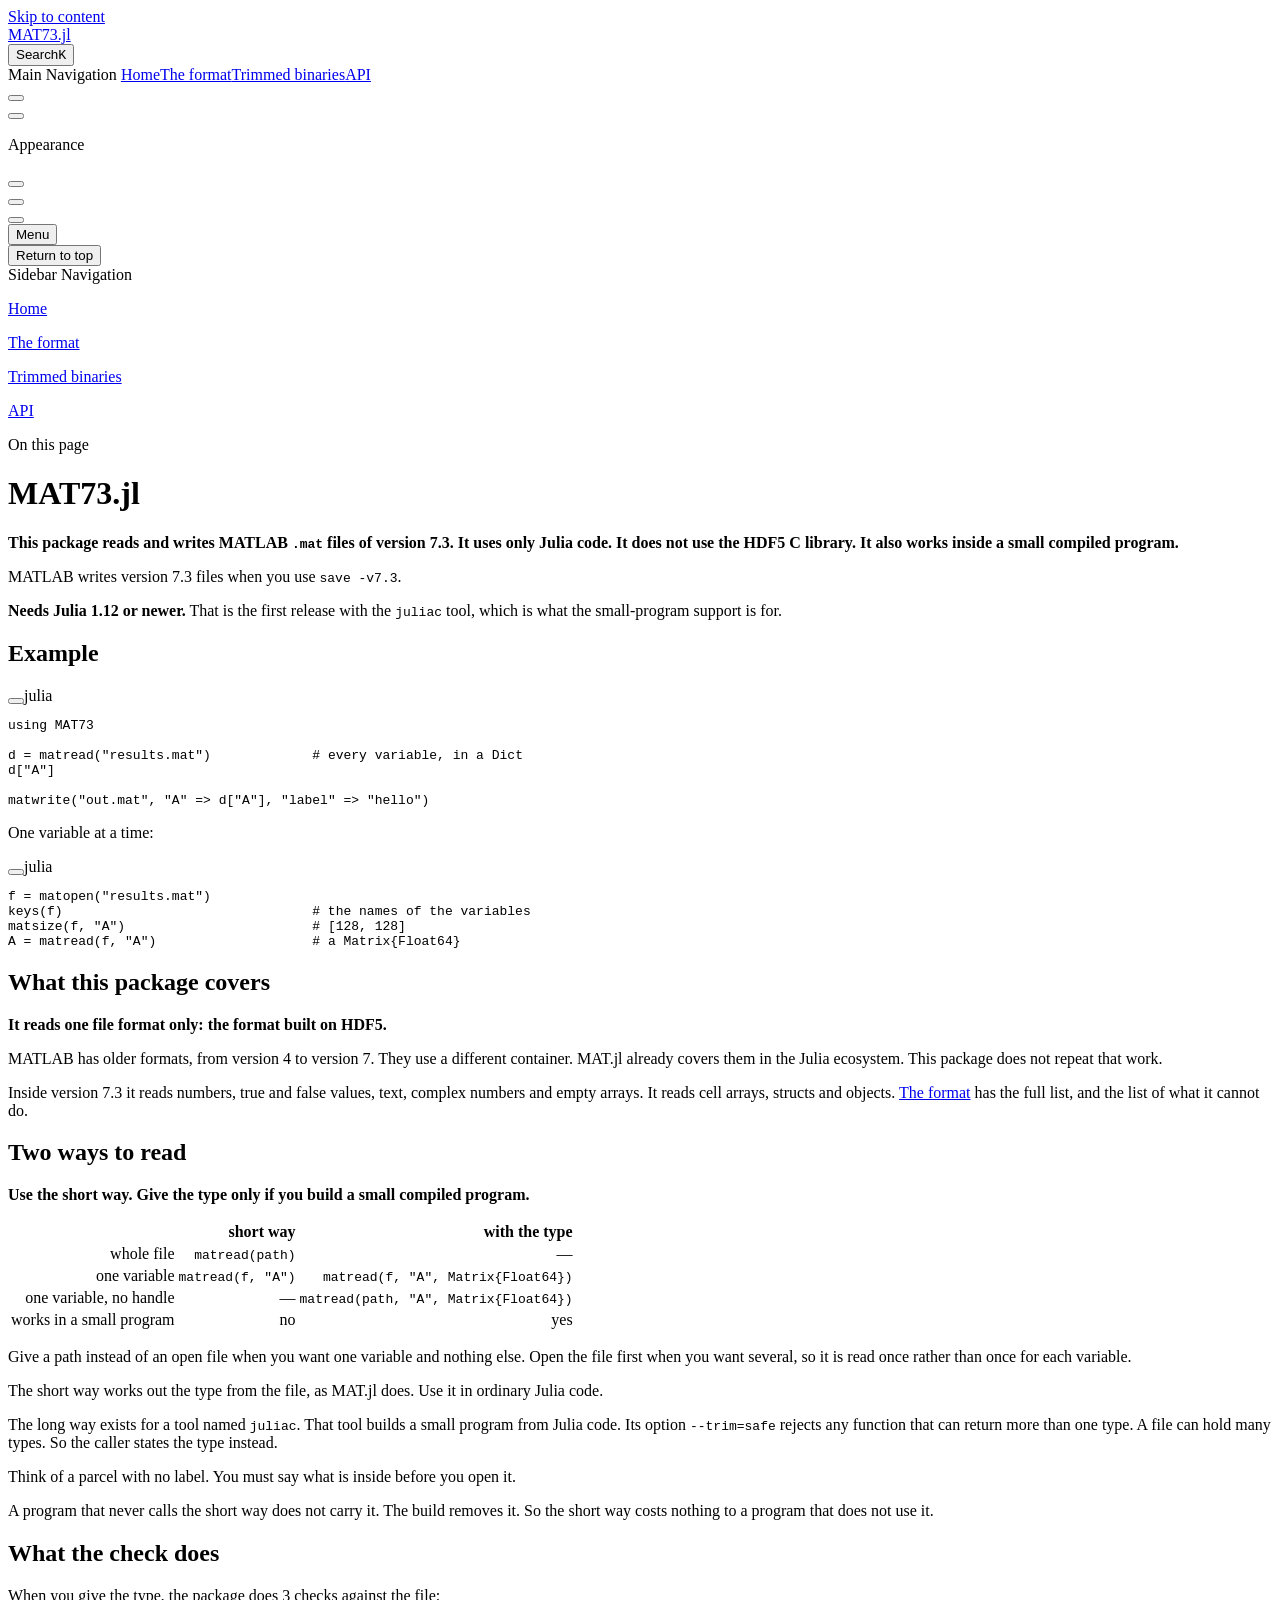
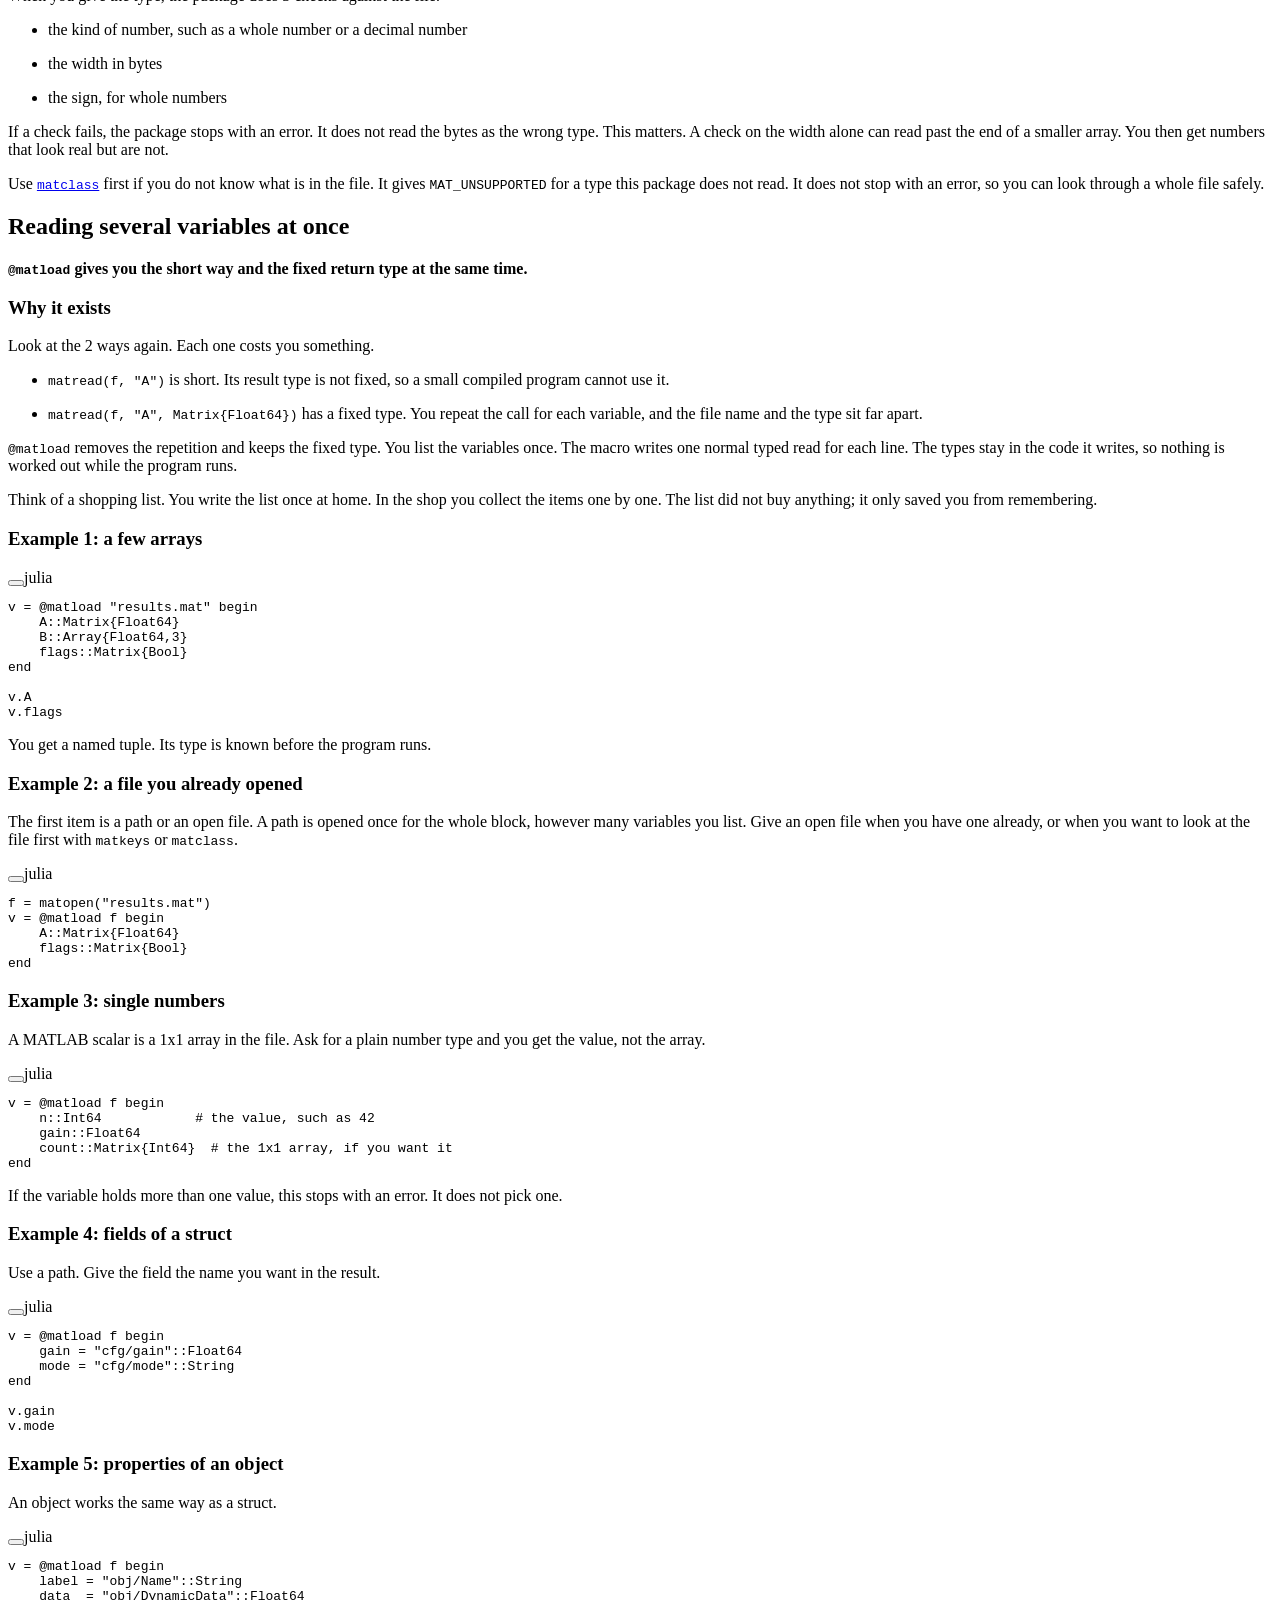
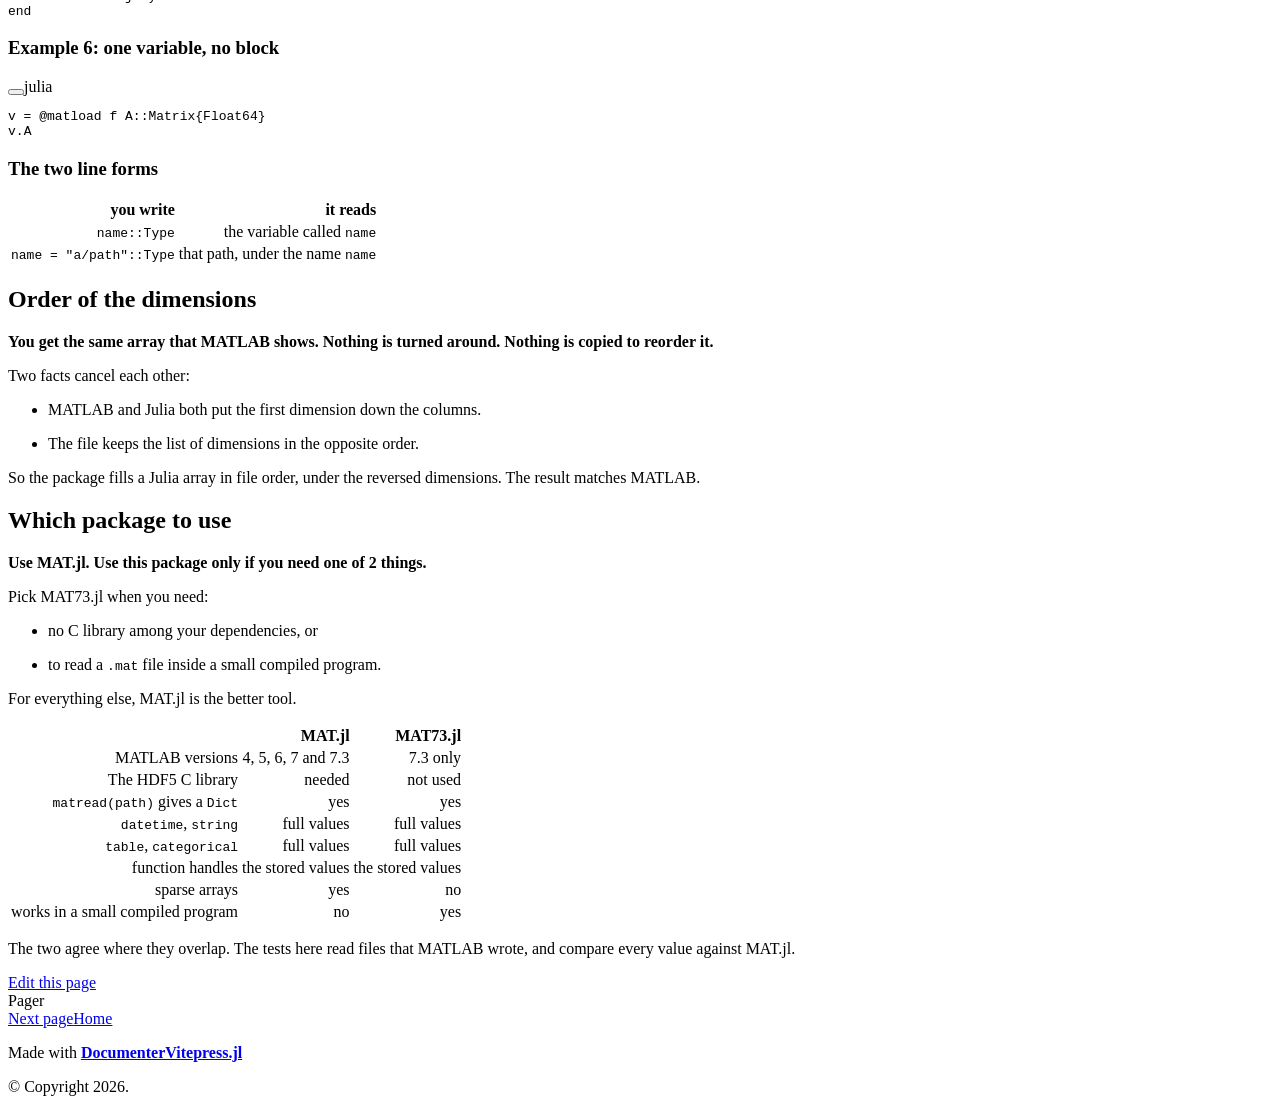
==== commit 7897a151: "build based on 7986195" ====
--- a/dev/index.html
+++ b/dev/index.html
@@ -9,11 +9,11 @@
     <link rel="preload stylesheet" href="/MAT73.jl/dev/assets/style.DbyTF1ZQ.css" as="style">
     <link rel="preload stylesheet" href="/MAT73.jl/dev/vp-icons.css" as="style">
     
-    <script type="module" src="/MAT73.jl/dev/assets/app.aj_7sCyy.js"></script>
+    <script type="module" src="/MAT73.jl/dev/assets/app.DzwHFe0Q.js"></script>
     <link rel="preload" href="/MAT73.jl/dev/assets/inter-roman-latin.Di8DUHzh.woff2" as="font" type="font/woff2" crossorigin="">
-    <link rel="modulepreload" href="/MAT73.jl/dev/assets/chunks/theme.CopjPjbG.js">
+    <link rel="modulepreload" href="/MAT73.jl/dev/assets/chunks/theme.2YxoZS2J.js">
     <link rel="modulepreload" href="/MAT73.jl/dev/assets/chunks/framework.PjC_-b_z.js">
-    <link rel="modulepreload" href="/MAT73.jl/dev/assets/index.md.K6Gpe08J.lean.js">
+    <link rel="modulepreload" href="/MAT73.jl/dev/assets/index.md.BP9AE7b7.lean.js">
     <script src="/MAT73.jl/versions.js"></script>
     <script src="/MAT73.jl/dev/siteinfo.js"></script>
     <meta name="robots" content="noindex, nofollow">
@@ -29,29 +29,33 @@
 <span class="line"><span style="--shiki-light:#005CC5;--shiki-dark:#79B8FF;">matwrite</span><span style="--shiki-light:#24292E;--shiki-dark:#E1E4E8;">(</span><span style="--shiki-light:#032F62;--shiki-dark:#9ECBFF;">&quot;out.mat&quot;</span><span style="--shiki-light:#24292E;--shiki-dark:#E1E4E8;">, </span><span style="--shiki-light:#032F62;--shiki-dark:#9ECBFF;">&quot;A&quot;</span><span style="--shiki-light:#D73A49;--shiki-dark:#F97583;"> =&gt;</span><span style="--shiki-light:#24292E;--shiki-dark:#E1E4E8;"> d[</span><span style="--shiki-light:#032F62;--shiki-dark:#9ECBFF;">&quot;A&quot;</span><span style="--shiki-light:#24292E;--shiki-dark:#E1E4E8;">], </span><span style="--shiki-light:#032F62;--shiki-dark:#9ECBFF;">&quot;label&quot;</span><span style="--shiki-light:#D73A49;--shiki-dark:#F97583;"> =&gt;</span><span style="--shiki-light:#032F62;--shiki-dark:#9ECBFF;"> &quot;hello&quot;</span><span style="--shiki-light:#24292E;--shiki-dark:#E1E4E8;">)</span></span></code></pre></div><p>One variable at a time:</p><div class="language-julia vp-adaptive-theme"><button title="Copy Code" class="copy"></button><span class="lang">julia</span><pre class="shiki shiki-themes github-light github-dark vp-code" tabindex="0"><code><span class="line"><span style="--shiki-light:#24292E;--shiki-dark:#E1E4E8;">f </span><span style="--shiki-light:#D73A49;--shiki-dark:#F97583;">=</span><span style="--shiki-light:#005CC5;--shiki-dark:#79B8FF;"> matopen</span><span style="--shiki-light:#24292E;--shiki-dark:#E1E4E8;">(</span><span style="--shiki-light:#032F62;--shiki-dark:#9ECBFF;">&quot;results.mat&quot;</span><span style="--shiki-light:#24292E;--shiki-dark:#E1E4E8;">)</span></span>
 <span class="line"><span style="--shiki-light:#005CC5;--shiki-dark:#79B8FF;">keys</span><span style="--shiki-light:#24292E;--shiki-dark:#E1E4E8;">(f)                                </span><span style="--shiki-light:#6A737D;--shiki-dark:#6A737D;"># the names of the variables</span></span>
 <span class="line"><span style="--shiki-light:#005CC5;--shiki-dark:#79B8FF;">matsize</span><span style="--shiki-light:#24292E;--shiki-dark:#E1E4E8;">(f, </span><span style="--shiki-light:#032F62;--shiki-dark:#9ECBFF;">&quot;A&quot;</span><span style="--shiki-light:#24292E;--shiki-dark:#E1E4E8;">)                        </span><span style="--shiki-light:#6A737D;--shiki-dark:#6A737D;"># [128, 128]</span></span>
-<span class="line"><span style="--shiki-light:#24292E;--shiki-dark:#E1E4E8;">A </span><span style="--shiki-light:#D73A49;--shiki-dark:#F97583;">=</span><span style="--shiki-light:#005CC5;--shiki-dark:#79B8FF;"> matread</span><span style="--shiki-light:#24292E;--shiki-dark:#E1E4E8;">(f, </span><span style="--shiki-light:#032F62;--shiki-dark:#9ECBFF;">&quot;A&quot;</span><span style="--shiki-light:#24292E;--shiki-dark:#E1E4E8;">)                    </span><span style="--shiki-light:#6A737D;--shiki-dark:#6A737D;"># a Matrix{Float64}</span></span></code></pre></div><h2 id="What-this-package-covers" tabindex="-1">What this package covers <a class="header-anchor" href="#What-this-package-covers" aria-label="Permalink to &quot;What this package covers {#What-this-package-covers}&quot;">​</a></h2><p><strong>It reads one file format only: the format built on HDF5.</strong></p><p>MATLAB has older formats, from version 4 to version 7. They use a different container. MAT.jl already covers them in the Julia ecosystem. This package does not repeat that work.</p><p>Inside version 7.3 it reads numbers, true and false values, text, complex numbers and empty arrays. It reads cell arrays, structs and objects. <a href="./format">The format</a> has the full list, and the list of what it cannot do.</p><h2 id="Two-ways-to-read" tabindex="-1">Two ways to read <a class="header-anchor" href="#Two-ways-to-read" aria-label="Permalink to &quot;Two ways to read {#Two-ways-to-read}&quot;">​</a></h2><p><strong>Use the short way. Give the type only if you build a small compiled program.</strong></p><table tabindex="0"><thead><tr><th style="text-align:right;"></th><th style="text-align:right;">short way</th><th style="text-align:right;">with the type</th></tr></thead><tbody><tr><td style="text-align:right;">whole file</td><td style="text-align:right;"><code>matread(path)</code></td><td style="text-align:right;">—</td></tr><tr><td style="text-align:right;">one variable</td><td style="text-align:right;"><code>matread(f, &quot;A&quot;)</code></td><td style="text-align:right;"><code>matread(f, &quot;A&quot;, Matrix{Float64})</code></td></tr><tr><td style="text-align:right;">one variable, no handle</td><td style="text-align:right;">—</td><td style="text-align:right;"><code>matread(path, &quot;A&quot;, Matrix{Float64})</code></td></tr><tr><td style="text-align:right;">works in a small program</td><td style="text-align:right;">no</td><td style="text-align:right;">yes</td></tr></tbody></table><p>Give a path instead of an open file when you want one variable and nothing else. Open the file first when you want several, so it is read once rather than once for each variable.</p><p>The short way works out the type from the file, as MAT.jl does. Use it in ordinary Julia code.</p><p>The long way exists for a tool named <code>juliac</code>. That tool builds a small program from Julia code. Its option <code>--trim=safe</code> rejects any function that can return more than one type. A file can hold many types. So the caller states the type instead.</p><p>Think of a parcel with no label. You must say what is inside before you open it.</p><p>A program that never calls the short way does not carry it. The build removes it. So the short way costs nothing to a program that does not use it.</p><h2 id="What-the-check-does" tabindex="-1">What the check does <a class="header-anchor" href="#What-the-check-does" aria-label="Permalink to &quot;What the check does {#What-the-check-does}&quot;">​</a></h2><p>When you give the type, the package does 3 checks against the file:</p><ul><li><p>the kind of number, such as a whole number or a decimal number</p></li><li><p>the width in bytes</p></li><li><p>the sign, for whole numbers</p></li></ul><p>If a check fails, the package stops with an error. It does not read the bytes as the wrong type. This matters. A check on the width alone can read past the end of a smaller array. You then get numbers that look real but are not.</p><p>Use <a href="/MAT73.jl/dev/api#MAT73.matclass"><code>matclass</code></a> first if you do not know what is in the file. It gives <code>MAT_UNSUPPORTED</code> for a type this package does not read. It does not stop with an error, so you can look through a whole file safely.</p><h2 id="Reading-several-variables-at-once" tabindex="-1">Reading several variables at once <a class="header-anchor" href="#Reading-several-variables-at-once" aria-label="Permalink to &quot;Reading several variables at once {#Reading-several-variables-at-once}&quot;">​</a></h2><p><strong><code>@matload</code> gives you the short way and the fixed return type at the same time.</strong></p><h3 id="Why-it-exists" tabindex="-1">Why it exists <a class="header-anchor" href="#Why-it-exists" aria-label="Permalink to &quot;Why it exists {#Why-it-exists}&quot;">​</a></h3><p>Look at the 2 ways again. Each one costs you something.</p><ul><li><p><code>matread(f, &quot;A&quot;)</code> is short. Its result type is not fixed, so a small compiled program cannot use it.</p></li><li><p><code>matread(f, &quot;A&quot;, Matrix{Float64})</code> has a fixed type. You repeat the call for each variable, and the file name and the type sit far apart.</p></li></ul><p><code>@matload</code> removes the repetition and keeps the fixed type. You list the variables once. The macro writes one normal typed read for each line. The types stay in the code it writes, so nothing is worked out while the program runs.</p><p>Think of a shopping list. You write the list once at home. In the shop you collect the items one by one. The list did not buy anything; it only saved you from remembering.</p><h3 id="Example-1:-a-few-arrays" tabindex="-1">Example 1: a few arrays <a class="header-anchor" href="#Example-1:-a-few-arrays" aria-label="Permalink to &quot;Example 1: a few arrays {#Example-1:-a-few-arrays}&quot;">​</a></h3><div class="language-julia vp-adaptive-theme"><button title="Copy Code" class="copy"></button><span class="lang">julia</span><pre class="shiki shiki-themes github-light github-dark vp-code" tabindex="0"><code><span class="line"><span style="--shiki-light:#24292E;--shiki-dark:#E1E4E8;">v </span><span style="--shiki-light:#D73A49;--shiki-dark:#F97583;">=</span><span style="--shiki-light:#005CC5;--shiki-dark:#79B8FF;"> @matload</span><span style="--shiki-light:#24292E;--shiki-dark:#E1E4E8;"> f </span><span style="--shiki-light:#D73A49;--shiki-dark:#F97583;">begin</span></span>
+<span class="line"><span style="--shiki-light:#24292E;--shiki-dark:#E1E4E8;">A </span><span style="--shiki-light:#D73A49;--shiki-dark:#F97583;">=</span><span style="--shiki-light:#005CC5;--shiki-dark:#79B8FF;"> matread</span><span style="--shiki-light:#24292E;--shiki-dark:#E1E4E8;">(f, </span><span style="--shiki-light:#032F62;--shiki-dark:#9ECBFF;">&quot;A&quot;</span><span style="--shiki-light:#24292E;--shiki-dark:#E1E4E8;">)                    </span><span style="--shiki-light:#6A737D;--shiki-dark:#6A737D;"># a Matrix{Float64}</span></span></code></pre></div><h2 id="What-this-package-covers" tabindex="-1">What this package covers <a class="header-anchor" href="#What-this-package-covers" aria-label="Permalink to &quot;What this package covers {#What-this-package-covers}&quot;">​</a></h2><p><strong>It reads one file format only: the format built on HDF5.</strong></p><p>MATLAB has older formats, from version 4 to version 7. They use a different container. MAT.jl already covers them in the Julia ecosystem. This package does not repeat that work.</p><p>Inside version 7.3 it reads numbers, true and false values, text, complex numbers and empty arrays. It reads cell arrays, structs and objects. <a href="./format">The format</a> has the full list, and the list of what it cannot do.</p><h2 id="Two-ways-to-read" tabindex="-1">Two ways to read <a class="header-anchor" href="#Two-ways-to-read" aria-label="Permalink to &quot;Two ways to read {#Two-ways-to-read}&quot;">​</a></h2><p><strong>Use the short way. Give the type only if you build a small compiled program.</strong></p><table tabindex="0"><thead><tr><th style="text-align:right;"></th><th style="text-align:right;">short way</th><th style="text-align:right;">with the type</th></tr></thead><tbody><tr><td style="text-align:right;">whole file</td><td style="text-align:right;"><code>matread(path)</code></td><td style="text-align:right;">—</td></tr><tr><td style="text-align:right;">one variable</td><td style="text-align:right;"><code>matread(f, &quot;A&quot;)</code></td><td style="text-align:right;"><code>matread(f, &quot;A&quot;, Matrix{Float64})</code></td></tr><tr><td style="text-align:right;">one variable, no handle</td><td style="text-align:right;">—</td><td style="text-align:right;"><code>matread(path, &quot;A&quot;, Matrix{Float64})</code></td></tr><tr><td style="text-align:right;">works in a small program</td><td style="text-align:right;">no</td><td style="text-align:right;">yes</td></tr></tbody></table><p>Give a path instead of an open file when you want one variable and nothing else. Open the file first when you want several, so it is read once rather than once for each variable.</p><p>The short way works out the type from the file, as MAT.jl does. Use it in ordinary Julia code.</p><p>The long way exists for a tool named <code>juliac</code>. That tool builds a small program from Julia code. Its option <code>--trim=safe</code> rejects any function that can return more than one type. A file can hold many types. So the caller states the type instead.</p><p>Think of a parcel with no label. You must say what is inside before you open it.</p><p>A program that never calls the short way does not carry it. The build removes it. So the short way costs nothing to a program that does not use it.</p><h2 id="What-the-check-does" tabindex="-1">What the check does <a class="header-anchor" href="#What-the-check-does" aria-label="Permalink to &quot;What the check does {#What-the-check-does}&quot;">​</a></h2><p>When you give the type, the package does 3 checks against the file:</p><ul><li><p>the kind of number, such as a whole number or a decimal number</p></li><li><p>the width in bytes</p></li><li><p>the sign, for whole numbers</p></li></ul><p>If a check fails, the package stops with an error. It does not read the bytes as the wrong type. This matters. A check on the width alone can read past the end of a smaller array. You then get numbers that look real but are not.</p><p>Use <a href="/MAT73.jl/dev/api#MAT73.matclass"><code>matclass</code></a> first if you do not know what is in the file. It gives <code>MAT_UNSUPPORTED</code> for a type this package does not read. It does not stop with an error, so you can look through a whole file safely.</p><h2 id="Reading-several-variables-at-once" tabindex="-1">Reading several variables at once <a class="header-anchor" href="#Reading-several-variables-at-once" aria-label="Permalink to &quot;Reading several variables at once {#Reading-several-variables-at-once}&quot;">​</a></h2><p><strong><code>@matload</code> gives you the short way and the fixed return type at the same time.</strong></p><h3 id="Why-it-exists" tabindex="-1">Why it exists <a class="header-anchor" href="#Why-it-exists" aria-label="Permalink to &quot;Why it exists {#Why-it-exists}&quot;">​</a></h3><p>Look at the 2 ways again. Each one costs you something.</p><ul><li><p><code>matread(f, &quot;A&quot;)</code> is short. Its result type is not fixed, so a small compiled program cannot use it.</p></li><li><p><code>matread(f, &quot;A&quot;, Matrix{Float64})</code> has a fixed type. You repeat the call for each variable, and the file name and the type sit far apart.</p></li></ul><p><code>@matload</code> removes the repetition and keeps the fixed type. You list the variables once. The macro writes one normal typed read for each line. The types stay in the code it writes, so nothing is worked out while the program runs.</p><p>Think of a shopping list. You write the list once at home. In the shop you collect the items one by one. The list did not buy anything; it only saved you from remembering.</p><h3 id="Example-1:-a-few-arrays" tabindex="-1">Example 1: a few arrays <a class="header-anchor" href="#Example-1:-a-few-arrays" aria-label="Permalink to &quot;Example 1: a few arrays {#Example-1:-a-few-arrays}&quot;">​</a></h3><div class="language-julia vp-adaptive-theme"><button title="Copy Code" class="copy"></button><span class="lang">julia</span><pre class="shiki shiki-themes github-light github-dark vp-code" tabindex="0"><code><span class="line"><span style="--shiki-light:#24292E;--shiki-dark:#E1E4E8;">v </span><span style="--shiki-light:#D73A49;--shiki-dark:#F97583;">=</span><span style="--shiki-light:#005CC5;--shiki-dark:#79B8FF;"> @matload</span><span style="--shiki-light:#032F62;--shiki-dark:#9ECBFF;"> &quot;results.mat&quot;</span><span style="--shiki-light:#D73A49;--shiki-dark:#F97583;"> begin</span></span>
 <span class="line"><span style="--shiki-light:#24292E;--shiki-dark:#E1E4E8;">    A</span><span style="--shiki-light:#D73A49;--shiki-dark:#F97583;">::</span><span style="--shiki-light:#005CC5;--shiki-dark:#79B8FF;">Matrix{Float64}</span></span>
 <span class="line"><span style="--shiki-light:#24292E;--shiki-dark:#E1E4E8;">    B</span><span style="--shiki-light:#D73A49;--shiki-dark:#F97583;">::</span><span style="--shiki-light:#005CC5;--shiki-dark:#79B8FF;">Array{Float64,3}</span></span>
 <span class="line"><span style="--shiki-light:#24292E;--shiki-dark:#E1E4E8;">    flags</span><span style="--shiki-light:#D73A49;--shiki-dark:#F97583;">::</span><span style="--shiki-light:#005CC5;--shiki-dark:#79B8FF;">Matrix{Bool}</span></span>
 <span class="line"><span style="--shiki-light:#D73A49;--shiki-dark:#F97583;">end</span></span>
 <span class="line"></span>
 <span class="line"><span style="--shiki-light:#24292E;--shiki-dark:#E1E4E8;">v</span><span style="--shiki-light:#D73A49;--shiki-dark:#F97583;">.</span><span style="--shiki-light:#24292E;--shiki-dark:#E1E4E8;">A</span></span>
-<span class="line"><span style="--shiki-light:#24292E;--shiki-dark:#E1E4E8;">v</span><span style="--shiki-light:#D73A49;--shiki-dark:#F97583;">.</span><span style="--shiki-light:#24292E;--shiki-dark:#E1E4E8;">flags</span></span></code></pre></div><p>You get a named tuple. Its type is known before the program runs.</p><h3 id="Example-2:-single-numbers" tabindex="-1">Example 2: single numbers <a class="header-anchor" href="#Example-2:-single-numbers" aria-label="Permalink to &quot;Example 2: single numbers {#Example-2:-single-numbers}&quot;">​</a></h3><p>A MATLAB scalar is a 1x1 array in the file. Ask for a plain number type and you get the value, not the array.</p><div class="language-julia vp-adaptive-theme"><button title="Copy Code" class="copy"></button><span class="lang">julia</span><pre class="shiki shiki-themes github-light github-dark vp-code" tabindex="0"><code><span class="line"><span style="--shiki-light:#24292E;--shiki-dark:#E1E4E8;">v </span><span style="--shiki-light:#D73A49;--shiki-dark:#F97583;">=</span><span style="--shiki-light:#005CC5;--shiki-dark:#79B8FF;"> @matload</span><span style="--shiki-light:#24292E;--shiki-dark:#E1E4E8;"> f </span><span style="--shiki-light:#D73A49;--shiki-dark:#F97583;">begin</span></span>
+<span class="line"><span style="--shiki-light:#24292E;--shiki-dark:#E1E4E8;">v</span><span style="--shiki-light:#D73A49;--shiki-dark:#F97583;">.</span><span style="--shiki-light:#24292E;--shiki-dark:#E1E4E8;">flags</span></span></code></pre></div><p>You get a named tuple. Its type is known before the program runs.</p><h3 id="Example-2:-a-file-you-already-opened" tabindex="-1">Example 2: a file you already opened <a class="header-anchor" href="#Example-2:-a-file-you-already-opened" aria-label="Permalink to &quot;Example 2: a file you already opened {#Example-2:-a-file-you-already-opened}&quot;">​</a></h3><p>The first item is a path or an open file. A path is opened once for the whole block, however many variables you list. Give an open file when you have one already, or when you want to look at the file first with <code>matkeys</code> or <code>matclass</code>.</p><div class="language-julia vp-adaptive-theme"><button title="Copy Code" class="copy"></button><span class="lang">julia</span><pre class="shiki shiki-themes github-light github-dark vp-code" tabindex="0"><code><span class="line"><span style="--shiki-light:#24292E;--shiki-dark:#E1E4E8;">f </span><span style="--shiki-light:#D73A49;--shiki-dark:#F97583;">=</span><span style="--shiki-light:#005CC5;--shiki-dark:#79B8FF;"> matopen</span><span style="--shiki-light:#24292E;--shiki-dark:#E1E4E8;">(</span><span style="--shiki-light:#032F62;--shiki-dark:#9ECBFF;">&quot;results.mat&quot;</span><span style="--shiki-light:#24292E;--shiki-dark:#E1E4E8;">)</span></span>
+<span class="line"><span style="--shiki-light:#24292E;--shiki-dark:#E1E4E8;">v </span><span style="--shiki-light:#D73A49;--shiki-dark:#F97583;">=</span><span style="--shiki-light:#005CC5;--shiki-dark:#79B8FF;"> @matload</span><span style="--shiki-light:#24292E;--shiki-dark:#E1E4E8;"> f </span><span style="--shiki-light:#D73A49;--shiki-dark:#F97583;">begin</span></span>
+<span class="line"><span style="--shiki-light:#24292E;--shiki-dark:#E1E4E8;">    A</span><span style="--shiki-light:#D73A49;--shiki-dark:#F97583;">::</span><span style="--shiki-light:#005CC5;--shiki-dark:#79B8FF;">Matrix{Float64}</span></span>
+<span class="line"><span style="--shiki-light:#24292E;--shiki-dark:#E1E4E8;">    flags</span><span style="--shiki-light:#D73A49;--shiki-dark:#F97583;">::</span><span style="--shiki-light:#005CC5;--shiki-dark:#79B8FF;">Matrix{Bool}</span></span>
+<span class="line"><span style="--shiki-light:#D73A49;--shiki-dark:#F97583;">end</span></span></code></pre></div><h3 id="Example-3:-single-numbers" tabindex="-1">Example 3: single numbers <a class="header-anchor" href="#Example-3:-single-numbers" aria-label="Permalink to &quot;Example 3: single numbers {#Example-3:-single-numbers}&quot;">​</a></h3><p>A MATLAB scalar is a 1x1 array in the file. Ask for a plain number type and you get the value, not the array.</p><div class="language-julia vp-adaptive-theme"><button title="Copy Code" class="copy"></button><span class="lang">julia</span><pre class="shiki shiki-themes github-light github-dark vp-code" tabindex="0"><code><span class="line"><span style="--shiki-light:#24292E;--shiki-dark:#E1E4E8;">v </span><span style="--shiki-light:#D73A49;--shiki-dark:#F97583;">=</span><span style="--shiki-light:#005CC5;--shiki-dark:#79B8FF;"> @matload</span><span style="--shiki-light:#24292E;--shiki-dark:#E1E4E8;"> f </span><span style="--shiki-light:#D73A49;--shiki-dark:#F97583;">begin</span></span>
 <span class="line"><span style="--shiki-light:#24292E;--shiki-dark:#E1E4E8;">    n</span><span style="--shiki-light:#D73A49;--shiki-dark:#F97583;">::</span><span style="--shiki-light:#005CC5;--shiki-dark:#79B8FF;">Int64</span><span style="--shiki-light:#6A737D;--shiki-dark:#6A737D;">            # the value, such as 42</span></span>
 <span class="line"><span style="--shiki-light:#24292E;--shiki-dark:#E1E4E8;">    gain</span><span style="--shiki-light:#D73A49;--shiki-dark:#F97583;">::</span><span style="--shiki-light:#005CC5;--shiki-dark:#79B8FF;">Float64</span></span>
 <span class="line"><span style="--shiki-light:#24292E;--shiki-dark:#E1E4E8;">    count</span><span style="--shiki-light:#D73A49;--shiki-dark:#F97583;">::</span><span style="--shiki-light:#005CC5;--shiki-dark:#79B8FF;">Matrix{Int64}</span><span style="--shiki-light:#6A737D;--shiki-dark:#6A737D;">  # the 1x1 array, if you want it</span></span>
-<span class="line"><span style="--shiki-light:#D73A49;--shiki-dark:#F97583;">end</span></span></code></pre></div><p>If the variable holds more than one value, this stops with an error. It does not pick one.</p><h3 id="Example-3:-fields-of-a-struct" tabindex="-1">Example 3: fields of a struct <a class="header-anchor" href="#Example-3:-fields-of-a-struct" aria-label="Permalink to &quot;Example 3: fields of a struct {#Example-3:-fields-of-a-struct}&quot;">​</a></h3><p>Use a path. Give the field the name you want in the result.</p><div class="language-julia vp-adaptive-theme"><button title="Copy Code" class="copy"></button><span class="lang">julia</span><pre class="shiki shiki-themes github-light github-dark vp-code" tabindex="0"><code><span class="line"><span style="--shiki-light:#24292E;--shiki-dark:#E1E4E8;">v </span><span style="--shiki-light:#D73A49;--shiki-dark:#F97583;">=</span><span style="--shiki-light:#005CC5;--shiki-dark:#79B8FF;"> @matload</span><span style="--shiki-light:#24292E;--shiki-dark:#E1E4E8;"> f </span><span style="--shiki-light:#D73A49;--shiki-dark:#F97583;">begin</span></span>
+<span class="line"><span style="--shiki-light:#D73A49;--shiki-dark:#F97583;">end</span></span></code></pre></div><p>If the variable holds more than one value, this stops with an error. It does not pick one.</p><h3 id="Example-4:-fields-of-a-struct" tabindex="-1">Example 4: fields of a struct <a class="header-anchor" href="#Example-4:-fields-of-a-struct" aria-label="Permalink to &quot;Example 4: fields of a struct {#Example-4:-fields-of-a-struct}&quot;">​</a></h3><p>Use a path. Give the field the name you want in the result.</p><div class="language-julia vp-adaptive-theme"><button title="Copy Code" class="copy"></button><span class="lang">julia</span><pre class="shiki shiki-themes github-light github-dark vp-code" tabindex="0"><code><span class="line"><span style="--shiki-light:#24292E;--shiki-dark:#E1E4E8;">v </span><span style="--shiki-light:#D73A49;--shiki-dark:#F97583;">=</span><span style="--shiki-light:#005CC5;--shiki-dark:#79B8FF;"> @matload</span><span style="--shiki-light:#24292E;--shiki-dark:#E1E4E8;"> f </span><span style="--shiki-light:#D73A49;--shiki-dark:#F97583;">begin</span></span>
 <span class="line"><span style="--shiki-light:#24292E;--shiki-dark:#E1E4E8;">    gain </span><span style="--shiki-light:#D73A49;--shiki-dark:#F97583;">=</span><span style="--shiki-light:#032F62;--shiki-dark:#9ECBFF;"> &quot;cfg/gain&quot;</span><span style="--shiki-light:#D73A49;--shiki-dark:#F97583;">::</span><span style="--shiki-light:#005CC5;--shiki-dark:#79B8FF;">Float64</span></span>
 <span class="line"><span style="--shiki-light:#24292E;--shiki-dark:#E1E4E8;">    mode </span><span style="--shiki-light:#D73A49;--shiki-dark:#F97583;">=</span><span style="--shiki-light:#032F62;--shiki-dark:#9ECBFF;"> &quot;cfg/mode&quot;</span><span style="--shiki-light:#D73A49;--shiki-dark:#F97583;">::</span><span style="--shiki-light:#005CC5;--shiki-dark:#79B8FF;">String</span></span>
 <span class="line"><span style="--shiki-light:#D73A49;--shiki-dark:#F97583;">end</span></span>
 <span class="line"></span>
 <span class="line"><span style="--shiki-light:#24292E;--shiki-dark:#E1E4E8;">v</span><span style="--shiki-light:#D73A49;--shiki-dark:#F97583;">.</span><span style="--shiki-light:#24292E;--shiki-dark:#E1E4E8;">gain</span></span>
-<span class="line"><span style="--shiki-light:#24292E;--shiki-dark:#E1E4E8;">v</span><span style="--shiki-light:#D73A49;--shiki-dark:#F97583;">.</span><span style="--shiki-light:#24292E;--shiki-dark:#E1E4E8;">mode</span></span></code></pre></div><h3 id="Example-4:-properties-of-an-object" tabindex="-1">Example 4: properties of an object <a class="header-anchor" href="#Example-4:-properties-of-an-object" aria-label="Permalink to &quot;Example 4: properties of an object {#Example-4:-properties-of-an-object}&quot;">​</a></h3><p>An object works the same way as a struct.</p><div class="language-julia vp-adaptive-theme"><button title="Copy Code" class="copy"></button><span class="lang">julia</span><pre class="shiki shiki-themes github-light github-dark vp-code" tabindex="0"><code><span class="line"><span style="--shiki-light:#24292E;--shiki-dark:#E1E4E8;">v </span><span style="--shiki-light:#D73A49;--shiki-dark:#F97583;">=</span><span style="--shiki-light:#005CC5;--shiki-dark:#79B8FF;"> @matload</span><span style="--shiki-light:#24292E;--shiki-dark:#E1E4E8;"> f </span><span style="--shiki-light:#D73A49;--shiki-dark:#F97583;">begin</span></span>
+<span class="line"><span style="--shiki-light:#24292E;--shiki-dark:#E1E4E8;">v</span><span style="--shiki-light:#D73A49;--shiki-dark:#F97583;">.</span><span style="--shiki-light:#24292E;--shiki-dark:#E1E4E8;">mode</span></span></code></pre></div><h3 id="Example-5:-properties-of-an-object" tabindex="-1">Example 5: properties of an object <a class="header-anchor" href="#Example-5:-properties-of-an-object" aria-label="Permalink to &quot;Example 5: properties of an object {#Example-5:-properties-of-an-object}&quot;">​</a></h3><p>An object works the same way as a struct.</p><div class="language-julia vp-adaptive-theme"><button title="Copy Code" class="copy"></button><span class="lang">julia</span><pre class="shiki shiki-themes github-light github-dark vp-code" tabindex="0"><code><span class="line"><span style="--shiki-light:#24292E;--shiki-dark:#E1E4E8;">v </span><span style="--shiki-light:#D73A49;--shiki-dark:#F97583;">=</span><span style="--shiki-light:#005CC5;--shiki-dark:#79B8FF;"> @matload</span><span style="--shiki-light:#24292E;--shiki-dark:#E1E4E8;"> f </span><span style="--shiki-light:#D73A49;--shiki-dark:#F97583;">begin</span></span>
 <span class="line"><span style="--shiki-light:#24292E;--shiki-dark:#E1E4E8;">    label </span><span style="--shiki-light:#D73A49;--shiki-dark:#F97583;">=</span><span style="--shiki-light:#032F62;--shiki-dark:#9ECBFF;"> &quot;obj/Name&quot;</span><span style="--shiki-light:#D73A49;--shiki-dark:#F97583;">::</span><span style="--shiki-light:#005CC5;--shiki-dark:#79B8FF;">String</span></span>
 <span class="line"><span style="--shiki-light:#24292E;--shiki-dark:#E1E4E8;">    data  </span><span style="--shiki-light:#D73A49;--shiki-dark:#F97583;">=</span><span style="--shiki-light:#032F62;--shiki-dark:#9ECBFF;"> &quot;obj/DynamicData&quot;</span><span style="--shiki-light:#D73A49;--shiki-dark:#F97583;">::</span><span style="--shiki-light:#005CC5;--shiki-dark:#79B8FF;">Float64</span></span>
-<span class="line"><span style="--shiki-light:#D73A49;--shiki-dark:#F97583;">end</span></span></code></pre></div><h3 id="Example-5:-one-variable,-no-block" tabindex="-1">Example 5: one variable, no block <a class="header-anchor" href="#Example-5:-one-variable,-no-block" aria-label="Permalink to &quot;Example 5: one variable, no block {#Example-5:-one-variable,-no-block}&quot;">​</a></h3><div class="language-julia vp-adaptive-theme"><button title="Copy Code" class="copy"></button><span class="lang">julia</span><pre class="shiki shiki-themes github-light github-dark vp-code" tabindex="0"><code><span class="line"><span style="--shiki-light:#24292E;--shiki-dark:#E1E4E8;">v </span><span style="--shiki-light:#D73A49;--shiki-dark:#F97583;">=</span><span style="--shiki-light:#005CC5;--shiki-dark:#79B8FF;"> @matload</span><span style="--shiki-light:#24292E;--shiki-dark:#E1E4E8;"> f A</span><span style="--shiki-light:#D73A49;--shiki-dark:#F97583;">::</span><span style="--shiki-light:#005CC5;--shiki-dark:#79B8FF;">Matrix{Float64}</span></span>
+<span class="line"><span style="--shiki-light:#D73A49;--shiki-dark:#F97583;">end</span></span></code></pre></div><h3 id="Example-6:-one-variable,-no-block" tabindex="-1">Example 6: one variable, no block <a class="header-anchor" href="#Example-6:-one-variable,-no-block" aria-label="Permalink to &quot;Example 6: one variable, no block {#Example-6:-one-variable,-no-block}&quot;">​</a></h3><div class="language-julia vp-adaptive-theme"><button title="Copy Code" class="copy"></button><span class="lang">julia</span><pre class="shiki shiki-themes github-light github-dark vp-code" tabindex="0"><code><span class="line"><span style="--shiki-light:#24292E;--shiki-dark:#E1E4E8;">v </span><span style="--shiki-light:#D73A49;--shiki-dark:#F97583;">=</span><span style="--shiki-light:#005CC5;--shiki-dark:#79B8FF;"> @matload</span><span style="--shiki-light:#24292E;--shiki-dark:#E1E4E8;"> f A</span><span style="--shiki-light:#D73A49;--shiki-dark:#F97583;">::</span><span style="--shiki-light:#005CC5;--shiki-dark:#79B8FF;">Matrix{Float64}</span></span>
 <span class="line"><span style="--shiki-light:#24292E;--shiki-dark:#E1E4E8;">v</span><span style="--shiki-light:#D73A49;--shiki-dark:#F97583;">.</span><span style="--shiki-light:#24292E;--shiki-dark:#E1E4E8;">A</span></span></code></pre></div><h3 id="The-two-line-forms" tabindex="-1">The two line forms <a class="header-anchor" href="#The-two-line-forms" aria-label="Permalink to &quot;The two line forms {#The-two-line-forms}&quot;">​</a></h3><table tabindex="0"><thead><tr><th style="text-align:right;">you write</th><th style="text-align:right;">it reads</th></tr></thead><tbody><tr><td style="text-align:right;"><code>name::Type</code></td><td style="text-align:right;">the variable called <code>name</code></td></tr><tr><td style="text-align:right;"><code>name = &quot;a/path&quot;::Type</code></td><td style="text-align:right;">that path, under the name <code>name</code></td></tr></tbody></table><h2 id="Order-of-the-dimensions" tabindex="-1">Order of the dimensions <a class="header-anchor" href="#Order-of-the-dimensions" aria-label="Permalink to &quot;Order of the dimensions {#Order-of-the-dimensions}&quot;">​</a></h2><p><strong>You get the same array that MATLAB shows. Nothing is turned around. Nothing is copied to reorder it.</strong></p><p>Two facts cancel each other:</p><ul><li><p>MATLAB and Julia both put the first dimension down the columns.</p></li><li><p>The file keeps the list of dimensions in the opposite order.</p></li></ul><p>So the package fills a Julia array in file order, under the reversed dimensions. The result matches MATLAB.</p><h2 id="Which-package-to-use" tabindex="-1">Which package to use <a class="header-anchor" href="#Which-package-to-use" aria-label="Permalink to &quot;Which package to use {#Which-package-to-use}&quot;">​</a></h2><p><strong>Use MAT.jl. Use this package only if you need one of 2 things.</strong></p><p>Pick MAT73.jl when you need:</p><ul><li><p>no C library among your dependencies, or</p></li><li><p>to read a <code>.mat</code> file inside a small compiled program.</p></li></ul><p>For everything else, MAT.jl is the better tool.</p><table tabindex="0"><thead><tr><th style="text-align:right;"></th><th style="text-align:right;">MAT.jl</th><th style="text-align:right;">MAT73.jl</th></tr></thead><tbody><tr><td style="text-align:right;">MATLAB versions</td><td style="text-align:right;">4, 5, 6, 7 and 7.3</td><td style="text-align:right;">7.3 only</td></tr><tr><td style="text-align:right;">The HDF5 C library</td><td style="text-align:right;">needed</td><td style="text-align:right;">not used</td></tr><tr><td style="text-align:right;"><code>matread(path)</code> gives a <code>Dict</code></td><td style="text-align:right;">yes</td><td style="text-align:right;">yes</td></tr><tr><td style="text-align:right;"><code>datetime</code>, <code>string</code></td><td style="text-align:right;">full values</td><td style="text-align:right;">full values</td></tr><tr><td style="text-align:right;"><code>table</code>, <code>categorical</code></td><td style="text-align:right;">full values</td><td style="text-align:right;">full values</td></tr><tr><td style="text-align:right;">function handles</td><td style="text-align:right;">the stored values</td><td style="text-align:right;">the stored values</td></tr><tr><td style="text-align:right;">sparse arrays</td><td style="text-align:right;">yes</td><td style="text-align:right;">no</td></tr><tr><td style="text-align:right;">works in a small compiled program</td><td style="text-align:right;">no</td><td style="text-align:right;">yes</td></tr></tbody></table><p>The two agree where they overlap. The tests here read files that MATLAB wrote, and compare every value against MAT.jl.</p></div></div></main><footer class="VPDocFooter" data-v-83890dd9 data-v-4f9813fa><!--[--><!--]--><div class="edit-info" data-v-4f9813fa><div class="edit-link" data-v-4f9813fa><a class="VPLink link vp-external-link-icon no-icon edit-link-button" href="https://github.com/el-oso/MAT73.jl/edit/master/docs/src/index.md" target="_blank" rel="noreferrer" data-v-4f9813fa><!--[--><span class="vpi-square-pen edit-link-icon" data-v-4f9813fa></span> Edit this page<!--]--></a></div><!----></div><nav class="prev-next" aria-labelledby="doc-footer-aria-label" data-v-4f9813fa><span class="visually-hidden" id="doc-footer-aria-label" data-v-4f9813fa>Pager</span><div class="pager" data-v-4f9813fa><!----></div><div class="pager" data-v-4f9813fa><a class="VPLink link pager-link next" href="/MAT73.jl/dev/index" data-v-4f9813fa><!--[--><span class="desc" data-v-4f9813fa>Next page</span><span class="title" data-v-4f9813fa>Home</span><!--]--></a></div></nav></footer><!--[--><!--]--></div></div></div><!--[--><!--]--></div></div><footer class="VPFooter has-sidebar" data-v-a9a9e638 data-v-c970a860><div class="container" data-v-c970a860><p class="message" data-v-c970a860>Made with <a href="https://luxdl.github.io/DocumenterVitepress.jl/dev/" target="_blank"><strong>DocumenterVitepress.jl</strong></a><br></p><p class="copyright" data-v-c970a860>© Copyright 2026.</p></div></footer><!--[--><!--]--></div></div>
-    <script>window.__VP_HASH_MAP__=JSON.parse("{\"api.md\":\"ClUbloNK\",\"format.md\":\"Doo8J8uc\",\"index.md\":\"K6Gpe08J\",\"trim.md\":\"Dgp-NTCX\"}");window.__VP_SITE_DATA__=JSON.parse("{\"lang\":\"en-US\",\"dir\":\"ltr\",\"title\":\"MAT73.jl\",\"description\":\"Documentation for MAT73.jl\",\"base\":\"/MAT73.jl/dev/\",\"head\":[],\"router\":{\"prefetchLinks\":true},\"appearance\":true,\"themeConfig\":{\"outline\":\"deep\",\"search\":{\"provider\":\"local\",\"options\":{\"detailedView\":true}},\"nav\":[{\"text\":\"Home\",\"link\":\"/index\"},{\"text\":\"The format\",\"link\":\"/format\"},{\"text\":\"Trimmed binaries\",\"link\":\"/trim\"},{\"text\":\"API\",\"link\":\"/api\"},{\"component\":\"VersionPicker\"}],\"sidebar\":[{\"text\":\"Home\",\"link\":\"/index\"},{\"text\":\"The format\",\"link\":\"/format\"},{\"text\":\"Trimmed binaries\",\"link\":\"/trim\"},{\"text\":\"API\",\"link\":\"/api\"}],\"sidebarDrawer\":false,\"editLink\":{\"pattern\":\"https://github.com/el-oso/MAT73.jl/edit/master/docs/src/:path\"},\"socialLinks\":[{\"icon\":\"github\",\"link\":\"https://github.com/el-oso/MAT73.jl\"}],\"footer\":{\"message\":\"Made with <a href=\\\"https://luxdl.github.io/DocumenterVitepress.jl/dev/\\\" target=\\\"_blank\\\"><strong>DocumenterVitepress.jl</strong></a><br>\",\"copyright\":\"© Copyright 2026.\"}},\"locales\":{},\"scrollOffset\":134,\"cleanUrls\":true}");</script>
+    <script>window.__VP_HASH_MAP__=JSON.parse("{\"api.md\":\"DrDLf_mp\",\"format.md\":\"B2TD2B_-\",\"index.md\":\"BP9AE7b7\",\"trim.md\":\"Dgp-NTCX\"}");window.__VP_SITE_DATA__=JSON.parse("{\"lang\":\"en-US\",\"dir\":\"ltr\",\"title\":\"MAT73.jl\",\"description\":\"Documentation for MAT73.jl\",\"base\":\"/MAT73.jl/dev/\",\"head\":[],\"router\":{\"prefetchLinks\":true},\"appearance\":true,\"themeConfig\":{\"outline\":\"deep\",\"search\":{\"provider\":\"local\",\"options\":{\"detailedView\":true}},\"nav\":[{\"text\":\"Home\",\"link\":\"/index\"},{\"text\":\"The format\",\"link\":\"/format\"},{\"text\":\"Trimmed binaries\",\"link\":\"/trim\"},{\"text\":\"API\",\"link\":\"/api\"},{\"component\":\"VersionPicker\"}],\"sidebar\":[{\"text\":\"Home\",\"link\":\"/index\"},{\"text\":\"The format\",\"link\":\"/format\"},{\"text\":\"Trimmed binaries\",\"link\":\"/trim\"},{\"text\":\"API\",\"link\":\"/api\"}],\"sidebarDrawer\":false,\"editLink\":{\"pattern\":\"https://github.com/el-oso/MAT73.jl/edit/master/docs/src/:path\"},\"socialLinks\":[{\"icon\":\"github\",\"link\":\"https://github.com/el-oso/MAT73.jl\"}],\"footer\":{\"message\":\"Made with <a href=\\\"https://luxdl.github.io/DocumenterVitepress.jl/dev/\\\" target=\\\"_blank\\\"><strong>DocumenterVitepress.jl</strong></a><br>\",\"copyright\":\"© Copyright 2026.\"}},\"locales\":{},\"scrollOffset\":134,\"cleanUrls\":true}");</script>
     
   </body>
 </html>
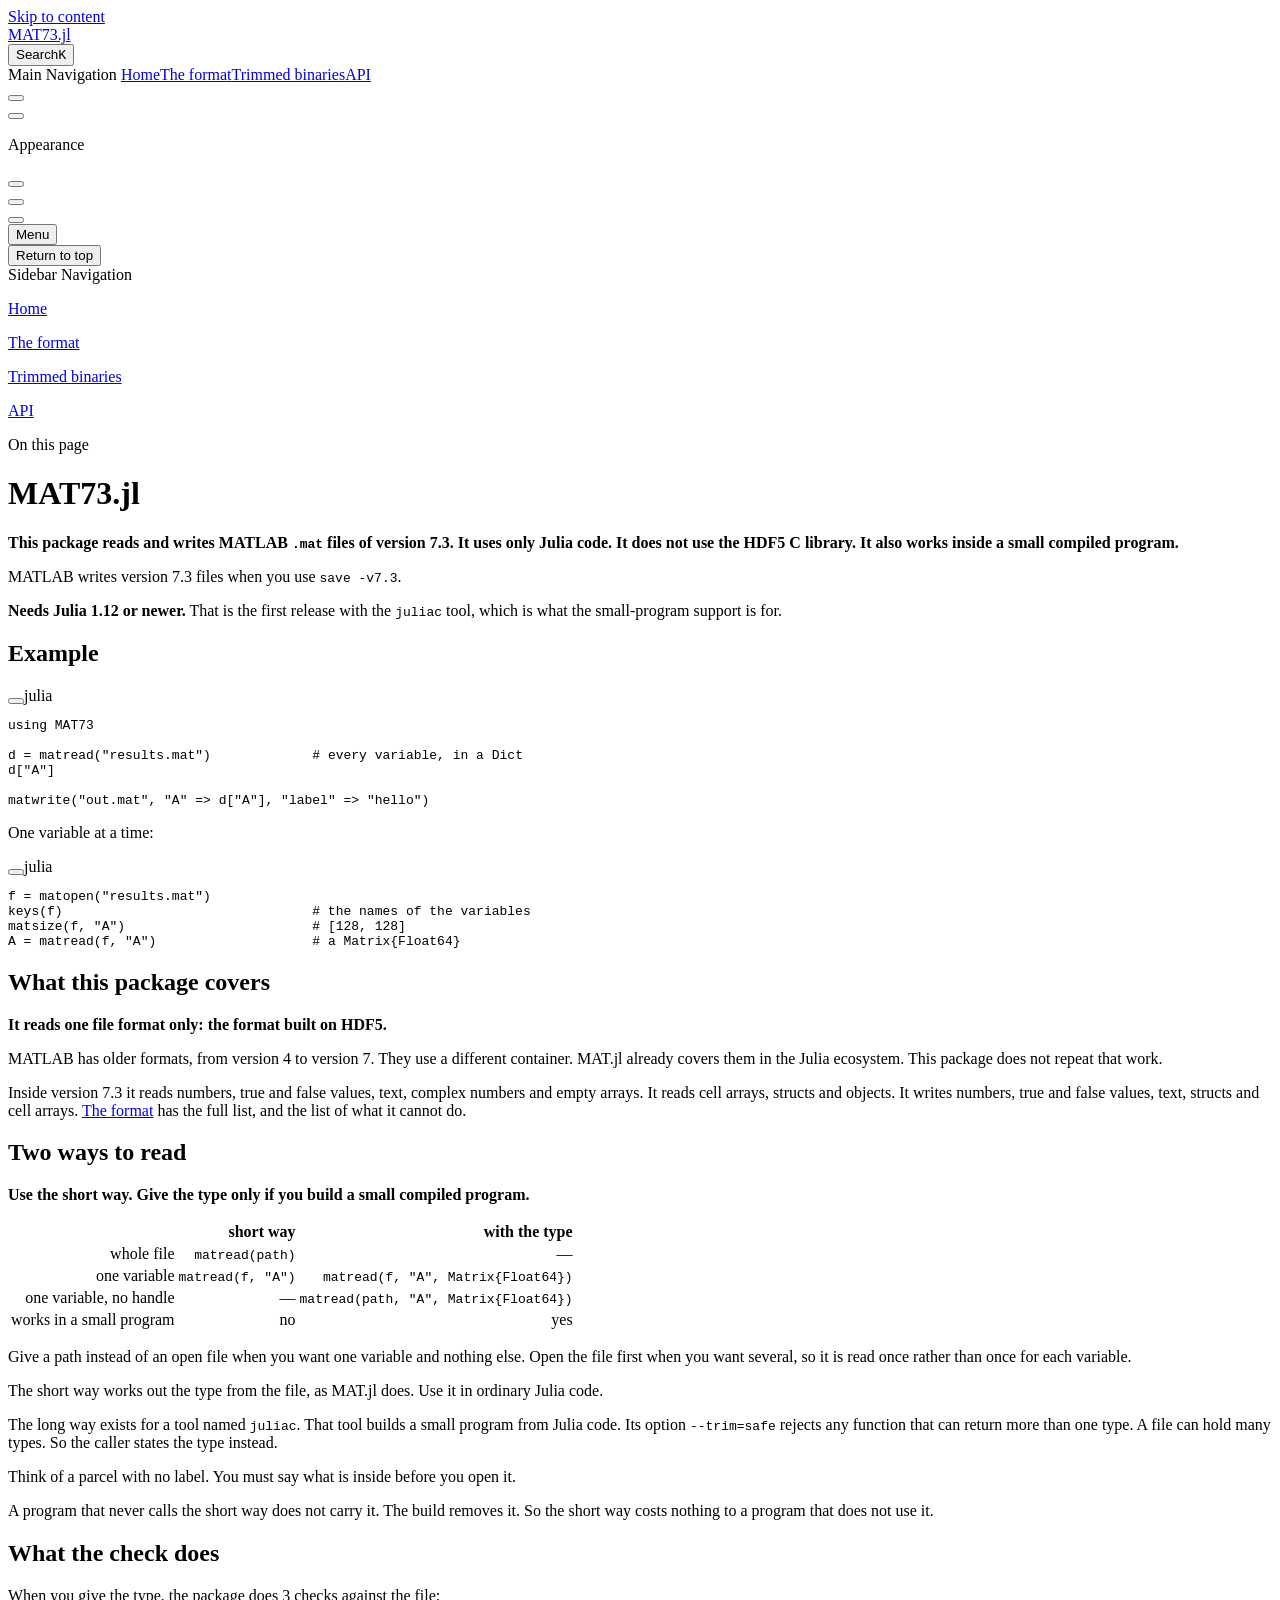
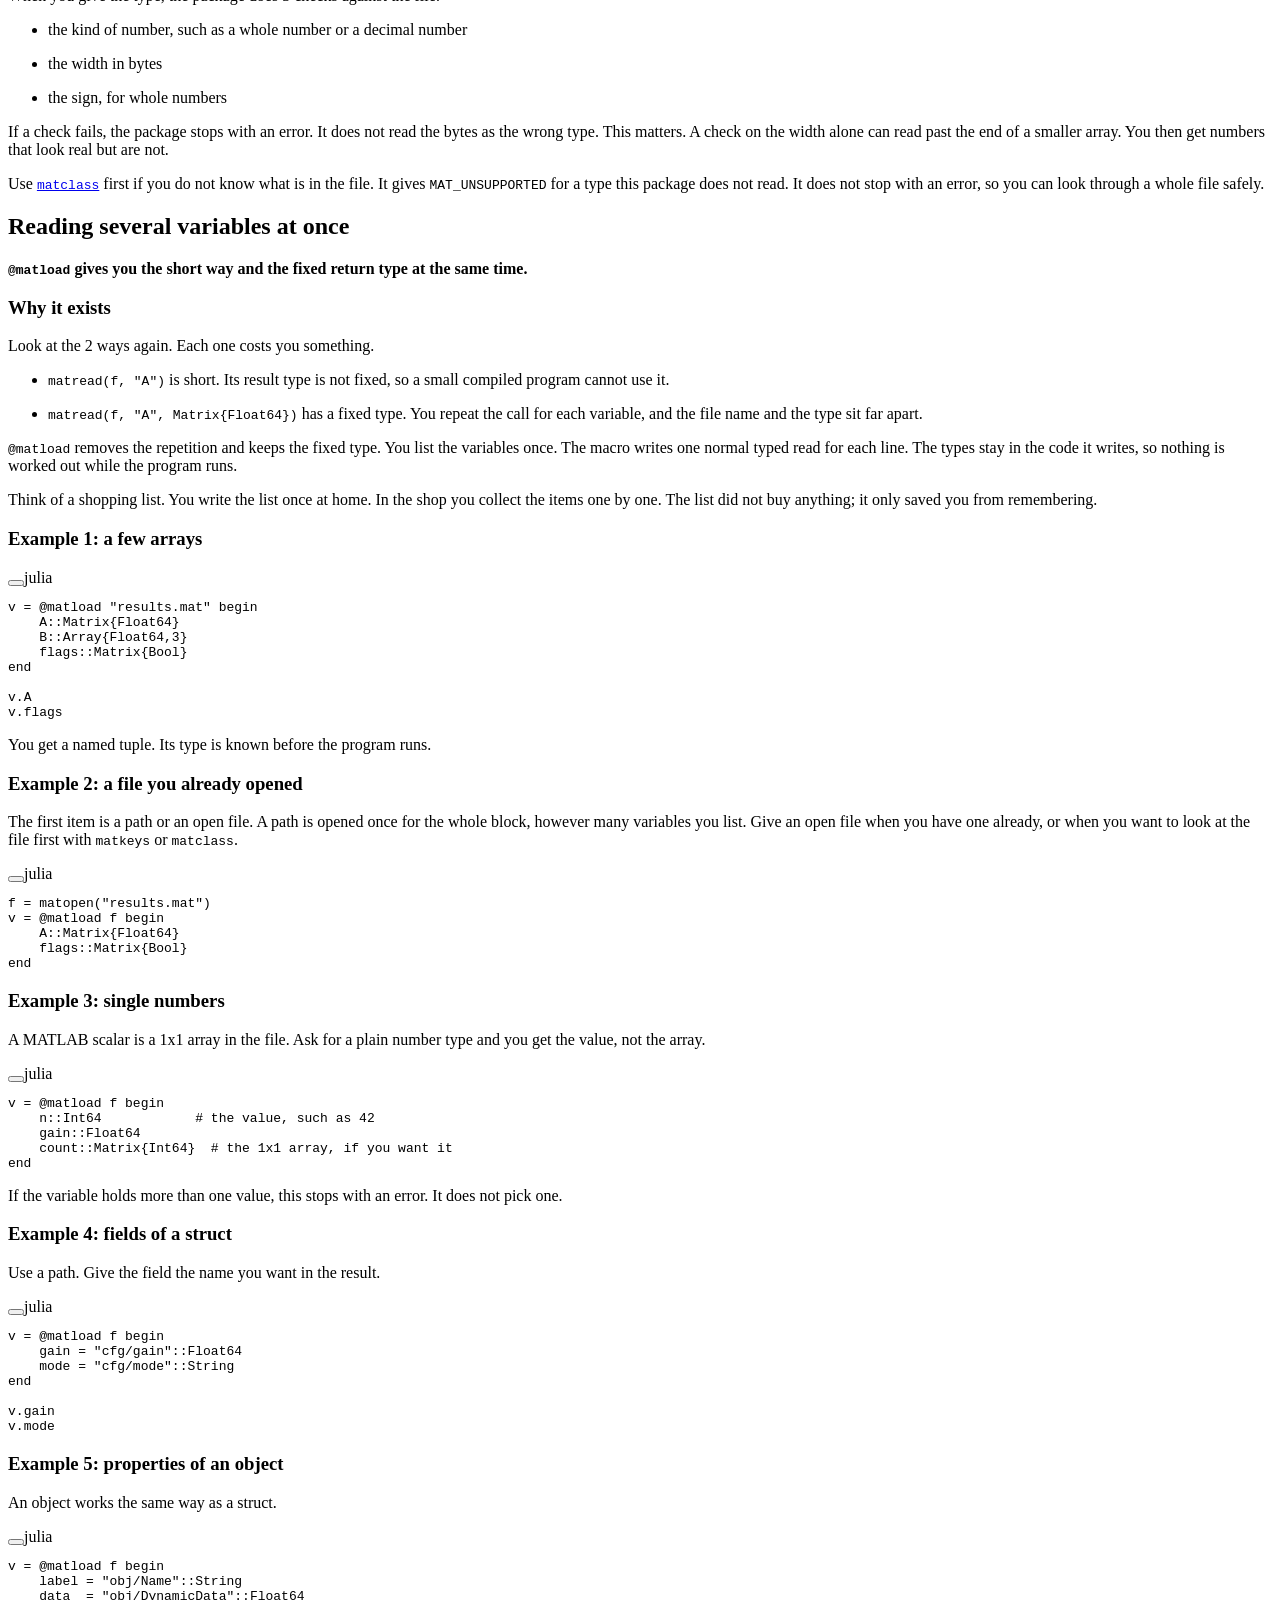
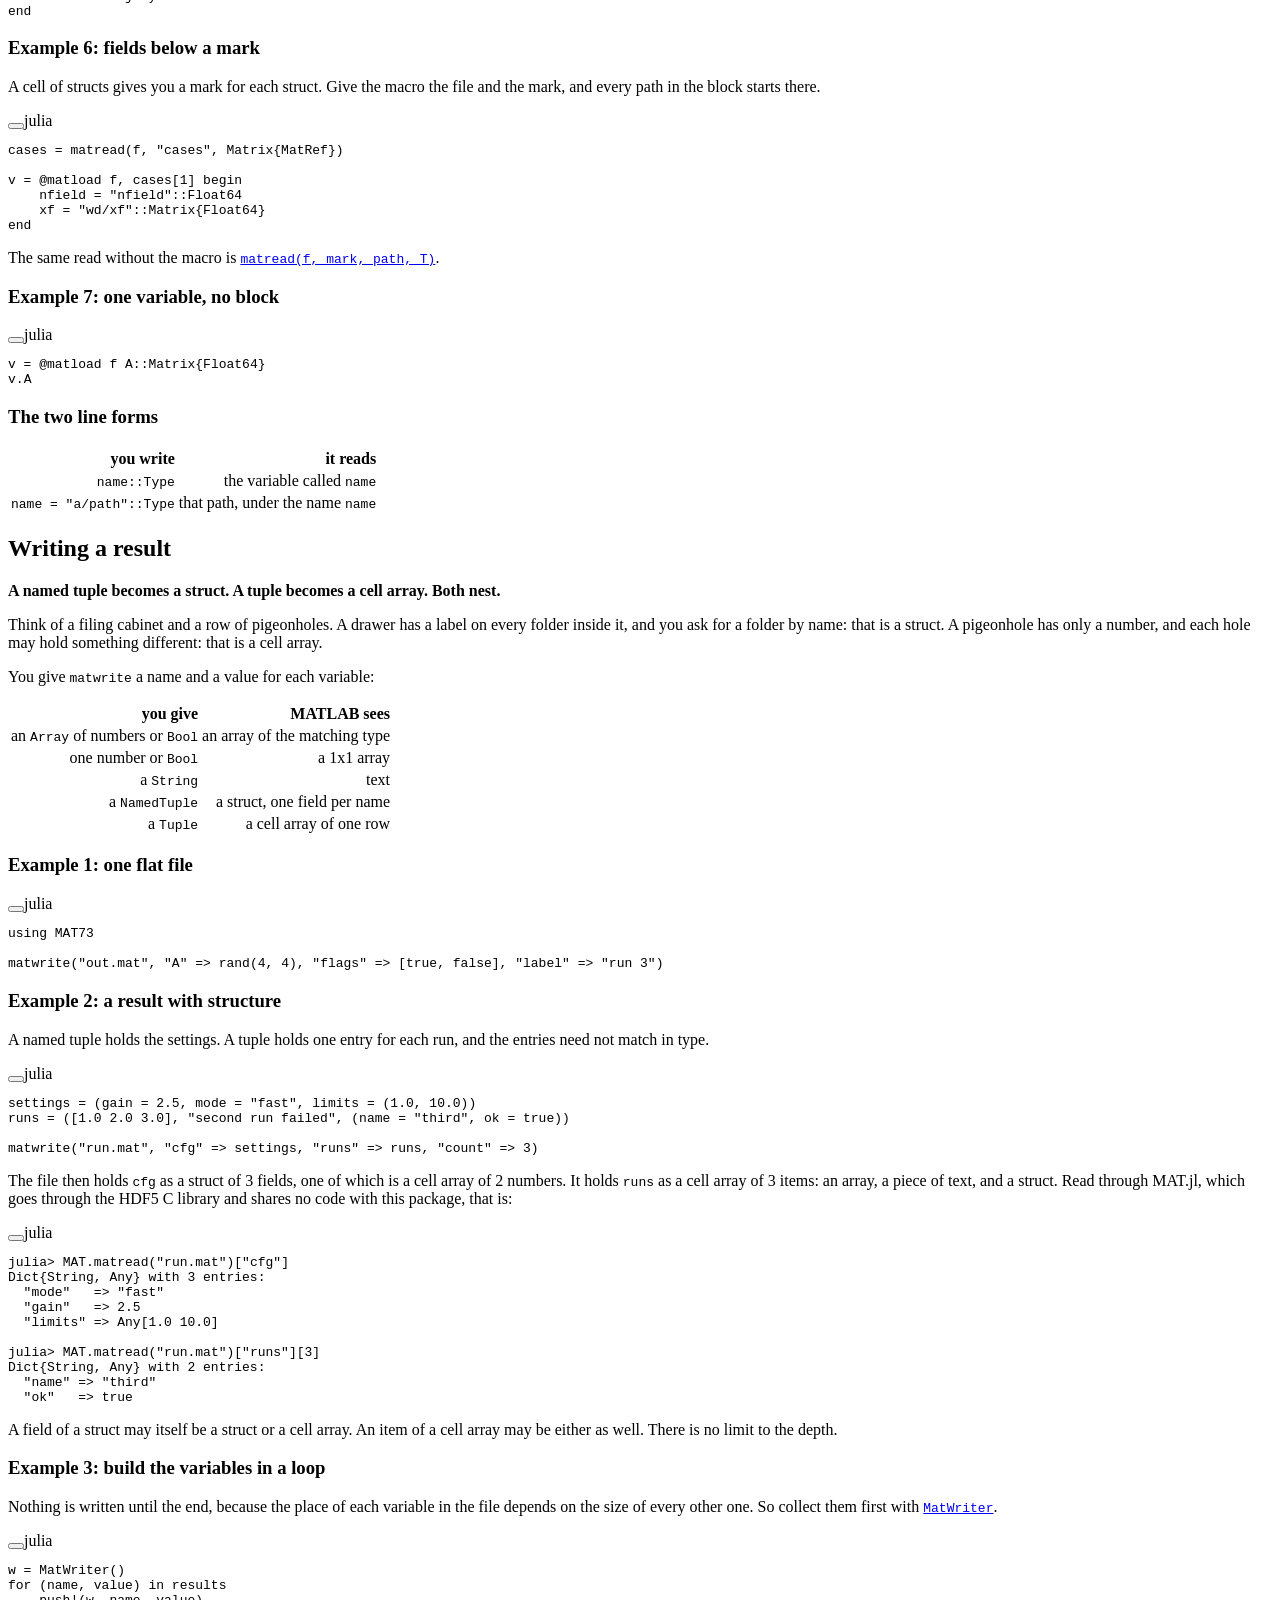
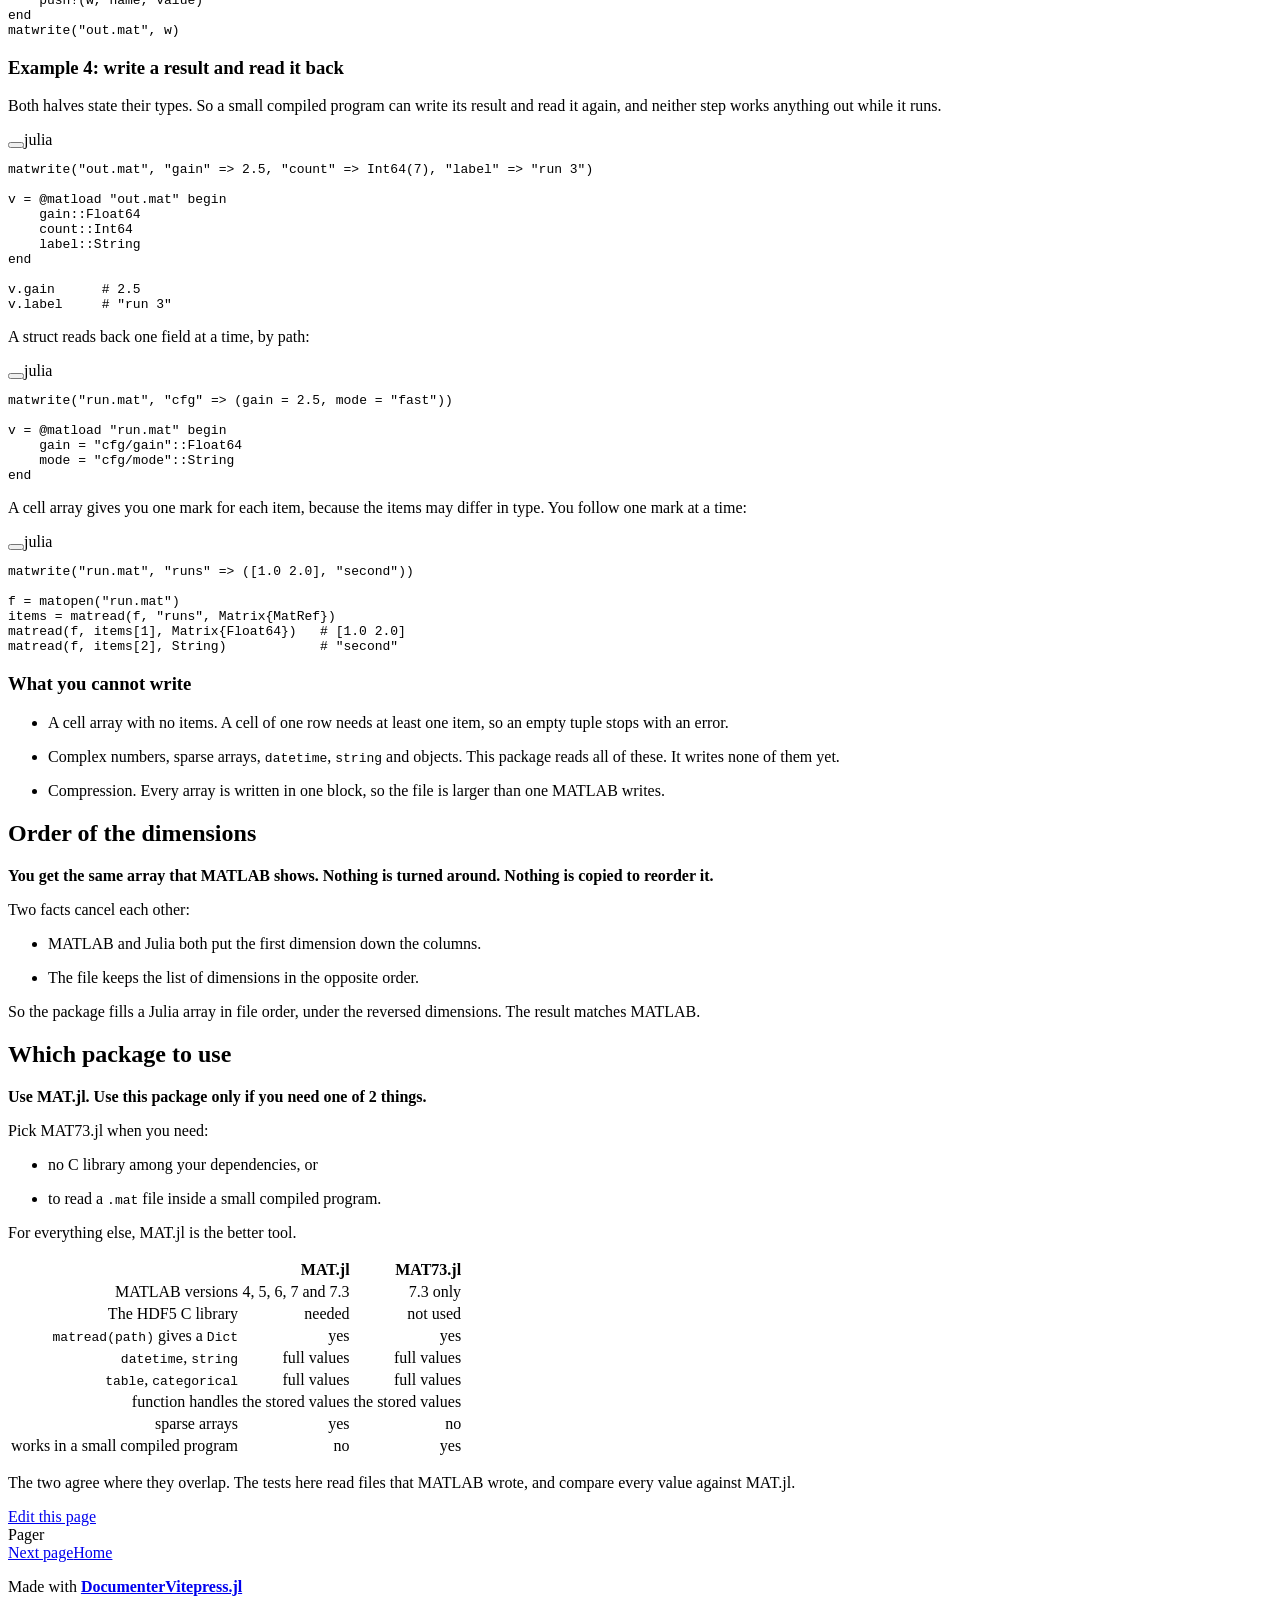
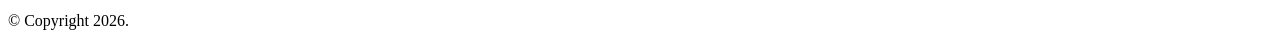
==== commit ac03d84e: "build based on 4c033ee" ====
--- a/dev/index.html
+++ b/dev/index.html
@@ -9,11 +9,11 @@
     <link rel="preload stylesheet" href="/MAT73.jl/dev/assets/style.DbyTF1ZQ.css" as="style">
     <link rel="preload stylesheet" href="/MAT73.jl/dev/vp-icons.css" as="style">
     
-    <script type="module" src="/MAT73.jl/dev/assets/app.DzwHFe0Q.js"></script>
+    <script type="module" src="/MAT73.jl/dev/assets/app.1SuxvWAr.js"></script>
     <link rel="preload" href="/MAT73.jl/dev/assets/inter-roman-latin.Di8DUHzh.woff2" as="font" type="font/woff2" crossorigin="">
-    <link rel="modulepreload" href="/MAT73.jl/dev/assets/chunks/theme.2YxoZS2J.js">
+    <link rel="modulepreload" href="/MAT73.jl/dev/assets/chunks/theme.BerYM75K.js">
     <link rel="modulepreload" href="/MAT73.jl/dev/assets/chunks/framework.PjC_-b_z.js">
-    <link rel="modulepreload" href="/MAT73.jl/dev/assets/index.md.BP9AE7b7.lean.js">
+    <link rel="modulepreload" href="/MAT73.jl/dev/assets/index.md.DohjmcVY.lean.js">
     <script src="/MAT73.jl/versions.js"></script>
     <script src="/MAT73.jl/dev/siteinfo.js"></script>
     <meta name="robots" content="noindex, nofollow">
@@ -29,7 +29,7 @@
 <span class="line"><span style="--shiki-light:#005CC5;--shiki-dark:#79B8FF;">matwrite</span><span style="--shiki-light:#24292E;--shiki-dark:#E1E4E8;">(</span><span style="--shiki-light:#032F62;--shiki-dark:#9ECBFF;">&quot;out.mat&quot;</span><span style="--shiki-light:#24292E;--shiki-dark:#E1E4E8;">, </span><span style="--shiki-light:#032F62;--shiki-dark:#9ECBFF;">&quot;A&quot;</span><span style="--shiki-light:#D73A49;--shiki-dark:#F97583;"> =&gt;</span><span style="--shiki-light:#24292E;--shiki-dark:#E1E4E8;"> d[</span><span style="--shiki-light:#032F62;--shiki-dark:#9ECBFF;">&quot;A&quot;</span><span style="--shiki-light:#24292E;--shiki-dark:#E1E4E8;">], </span><span style="--shiki-light:#032F62;--shiki-dark:#9ECBFF;">&quot;label&quot;</span><span style="--shiki-light:#D73A49;--shiki-dark:#F97583;"> =&gt;</span><span style="--shiki-light:#032F62;--shiki-dark:#9ECBFF;"> &quot;hello&quot;</span><span style="--shiki-light:#24292E;--shiki-dark:#E1E4E8;">)</span></span></code></pre></div><p>One variable at a time:</p><div class="language-julia vp-adaptive-theme"><button title="Copy Code" class="copy"></button><span class="lang">julia</span><pre class="shiki shiki-themes github-light github-dark vp-code" tabindex="0"><code><span class="line"><span style="--shiki-light:#24292E;--shiki-dark:#E1E4E8;">f </span><span style="--shiki-light:#D73A49;--shiki-dark:#F97583;">=</span><span style="--shiki-light:#005CC5;--shiki-dark:#79B8FF;"> matopen</span><span style="--shiki-light:#24292E;--shiki-dark:#E1E4E8;">(</span><span style="--shiki-light:#032F62;--shiki-dark:#9ECBFF;">&quot;results.mat&quot;</span><span style="--shiki-light:#24292E;--shiki-dark:#E1E4E8;">)</span></span>
 <span class="line"><span style="--shiki-light:#005CC5;--shiki-dark:#79B8FF;">keys</span><span style="--shiki-light:#24292E;--shiki-dark:#E1E4E8;">(f)                                </span><span style="--shiki-light:#6A737D;--shiki-dark:#6A737D;"># the names of the variables</span></span>
 <span class="line"><span style="--shiki-light:#005CC5;--shiki-dark:#79B8FF;">matsize</span><span style="--shiki-light:#24292E;--shiki-dark:#E1E4E8;">(f, </span><span style="--shiki-light:#032F62;--shiki-dark:#9ECBFF;">&quot;A&quot;</span><span style="--shiki-light:#24292E;--shiki-dark:#E1E4E8;">)                        </span><span style="--shiki-light:#6A737D;--shiki-dark:#6A737D;"># [128, 128]</span></span>
-<span class="line"><span style="--shiki-light:#24292E;--shiki-dark:#E1E4E8;">A </span><span style="--shiki-light:#D73A49;--shiki-dark:#F97583;">=</span><span style="--shiki-light:#005CC5;--shiki-dark:#79B8FF;"> matread</span><span style="--shiki-light:#24292E;--shiki-dark:#E1E4E8;">(f, </span><span style="--shiki-light:#032F62;--shiki-dark:#9ECBFF;">&quot;A&quot;</span><span style="--shiki-light:#24292E;--shiki-dark:#E1E4E8;">)                    </span><span style="--shiki-light:#6A737D;--shiki-dark:#6A737D;"># a Matrix{Float64}</span></span></code></pre></div><h2 id="What-this-package-covers" tabindex="-1">What this package covers <a class="header-anchor" href="#What-this-package-covers" aria-label="Permalink to &quot;What this package covers {#What-this-package-covers}&quot;">​</a></h2><p><strong>It reads one file format only: the format built on HDF5.</strong></p><p>MATLAB has older formats, from version 4 to version 7. They use a different container. MAT.jl already covers them in the Julia ecosystem. This package does not repeat that work.</p><p>Inside version 7.3 it reads numbers, true and false values, text, complex numbers and empty arrays. It reads cell arrays, structs and objects. <a href="./format">The format</a> has the full list, and the list of what it cannot do.</p><h2 id="Two-ways-to-read" tabindex="-1">Two ways to read <a class="header-anchor" href="#Two-ways-to-read" aria-label="Permalink to &quot;Two ways to read {#Two-ways-to-read}&quot;">​</a></h2><p><strong>Use the short way. Give the type only if you build a small compiled program.</strong></p><table tabindex="0"><thead><tr><th style="text-align:right;"></th><th style="text-align:right;">short way</th><th style="text-align:right;">with the type</th></tr></thead><tbody><tr><td style="text-align:right;">whole file</td><td style="text-align:right;"><code>matread(path)</code></td><td style="text-align:right;">—</td></tr><tr><td style="text-align:right;">one variable</td><td style="text-align:right;"><code>matread(f, &quot;A&quot;)</code></td><td style="text-align:right;"><code>matread(f, &quot;A&quot;, Matrix{Float64})</code></td></tr><tr><td style="text-align:right;">one variable, no handle</td><td style="text-align:right;">—</td><td style="text-align:right;"><code>matread(path, &quot;A&quot;, Matrix{Float64})</code></td></tr><tr><td style="text-align:right;">works in a small program</td><td style="text-align:right;">no</td><td style="text-align:right;">yes</td></tr></tbody></table><p>Give a path instead of an open file when you want one variable and nothing else. Open the file first when you want several, so it is read once rather than once for each variable.</p><p>The short way works out the type from the file, as MAT.jl does. Use it in ordinary Julia code.</p><p>The long way exists for a tool named <code>juliac</code>. That tool builds a small program from Julia code. Its option <code>--trim=safe</code> rejects any function that can return more than one type. A file can hold many types. So the caller states the type instead.</p><p>Think of a parcel with no label. You must say what is inside before you open it.</p><p>A program that never calls the short way does not carry it. The build removes it. So the short way costs nothing to a program that does not use it.</p><h2 id="What-the-check-does" tabindex="-1">What the check does <a class="header-anchor" href="#What-the-check-does" aria-label="Permalink to &quot;What the check does {#What-the-check-does}&quot;">​</a></h2><p>When you give the type, the package does 3 checks against the file:</p><ul><li><p>the kind of number, such as a whole number or a decimal number</p></li><li><p>the width in bytes</p></li><li><p>the sign, for whole numbers</p></li></ul><p>If a check fails, the package stops with an error. It does not read the bytes as the wrong type. This matters. A check on the width alone can read past the end of a smaller array. You then get numbers that look real but are not.</p><p>Use <a href="/MAT73.jl/dev/api#MAT73.matclass"><code>matclass</code></a> first if you do not know what is in the file. It gives <code>MAT_UNSUPPORTED</code> for a type this package does not read. It does not stop with an error, so you can look through a whole file safely.</p><h2 id="Reading-several-variables-at-once" tabindex="-1">Reading several variables at once <a class="header-anchor" href="#Reading-several-variables-at-once" aria-label="Permalink to &quot;Reading several variables at once {#Reading-several-variables-at-once}&quot;">​</a></h2><p><strong><code>@matload</code> gives you the short way and the fixed return type at the same time.</strong></p><h3 id="Why-it-exists" tabindex="-1">Why it exists <a class="header-anchor" href="#Why-it-exists" aria-label="Permalink to &quot;Why it exists {#Why-it-exists}&quot;">​</a></h3><p>Look at the 2 ways again. Each one costs you something.</p><ul><li><p><code>matread(f, &quot;A&quot;)</code> is short. Its result type is not fixed, so a small compiled program cannot use it.</p></li><li><p><code>matread(f, &quot;A&quot;, Matrix{Float64})</code> has a fixed type. You repeat the call for each variable, and the file name and the type sit far apart.</p></li></ul><p><code>@matload</code> removes the repetition and keeps the fixed type. You list the variables once. The macro writes one normal typed read for each line. The types stay in the code it writes, so nothing is worked out while the program runs.</p><p>Think of a shopping list. You write the list once at home. In the shop you collect the items one by one. The list did not buy anything; it only saved you from remembering.</p><h3 id="Example-1:-a-few-arrays" tabindex="-1">Example 1: a few arrays <a class="header-anchor" href="#Example-1:-a-few-arrays" aria-label="Permalink to &quot;Example 1: a few arrays {#Example-1:-a-few-arrays}&quot;">​</a></h3><div class="language-julia vp-adaptive-theme"><button title="Copy Code" class="copy"></button><span class="lang">julia</span><pre class="shiki shiki-themes github-light github-dark vp-code" tabindex="0"><code><span class="line"><span style="--shiki-light:#24292E;--shiki-dark:#E1E4E8;">v </span><span style="--shiki-light:#D73A49;--shiki-dark:#F97583;">=</span><span style="--shiki-light:#005CC5;--shiki-dark:#79B8FF;"> @matload</span><span style="--shiki-light:#032F62;--shiki-dark:#9ECBFF;"> &quot;results.mat&quot;</span><span style="--shiki-light:#D73A49;--shiki-dark:#F97583;"> begin</span></span>
+<span class="line"><span style="--shiki-light:#24292E;--shiki-dark:#E1E4E8;">A </span><span style="--shiki-light:#D73A49;--shiki-dark:#F97583;">=</span><span style="--shiki-light:#005CC5;--shiki-dark:#79B8FF;"> matread</span><span style="--shiki-light:#24292E;--shiki-dark:#E1E4E8;">(f, </span><span style="--shiki-light:#032F62;--shiki-dark:#9ECBFF;">&quot;A&quot;</span><span style="--shiki-light:#24292E;--shiki-dark:#E1E4E8;">)                    </span><span style="--shiki-light:#6A737D;--shiki-dark:#6A737D;"># a Matrix{Float64}</span></span></code></pre></div><h2 id="What-this-package-covers" tabindex="-1">What this package covers <a class="header-anchor" href="#What-this-package-covers" aria-label="Permalink to &quot;What this package covers {#What-this-package-covers}&quot;">​</a></h2><p><strong>It reads one file format only: the format built on HDF5.</strong></p><p>MATLAB has older formats, from version 4 to version 7. They use a different container. MAT.jl already covers them in the Julia ecosystem. This package does not repeat that work.</p><p>Inside version 7.3 it reads numbers, true and false values, text, complex numbers and empty arrays. It reads cell arrays, structs and objects. It writes numbers, true and false values, text, structs and cell arrays. <a href="./format">The format</a> has the full list, and the list of what it cannot do.</p><h2 id="Two-ways-to-read" tabindex="-1">Two ways to read <a class="header-anchor" href="#Two-ways-to-read" aria-label="Permalink to &quot;Two ways to read {#Two-ways-to-read}&quot;">​</a></h2><p><strong>Use the short way. Give the type only if you build a small compiled program.</strong></p><table tabindex="0"><thead><tr><th style="text-align:right;"></th><th style="text-align:right;">short way</th><th style="text-align:right;">with the type</th></tr></thead><tbody><tr><td style="text-align:right;">whole file</td><td style="text-align:right;"><code>matread(path)</code></td><td style="text-align:right;">—</td></tr><tr><td style="text-align:right;">one variable</td><td style="text-align:right;"><code>matread(f, &quot;A&quot;)</code></td><td style="text-align:right;"><code>matread(f, &quot;A&quot;, Matrix{Float64})</code></td></tr><tr><td style="text-align:right;">one variable, no handle</td><td style="text-align:right;">—</td><td style="text-align:right;"><code>matread(path, &quot;A&quot;, Matrix{Float64})</code></td></tr><tr><td style="text-align:right;">works in a small program</td><td style="text-align:right;">no</td><td style="text-align:right;">yes</td></tr></tbody></table><p>Give a path instead of an open file when you want one variable and nothing else. Open the file first when you want several, so it is read once rather than once for each variable.</p><p>The short way works out the type from the file, as MAT.jl does. Use it in ordinary Julia code.</p><p>The long way exists for a tool named <code>juliac</code>. That tool builds a small program from Julia code. Its option <code>--trim=safe</code> rejects any function that can return more than one type. A file can hold many types. So the caller states the type instead.</p><p>Think of a parcel with no label. You must say what is inside before you open it.</p><p>A program that never calls the short way does not carry it. The build removes it. So the short way costs nothing to a program that does not use it.</p><h2 id="What-the-check-does" tabindex="-1">What the check does <a class="header-anchor" href="#What-the-check-does" aria-label="Permalink to &quot;What the check does {#What-the-check-does}&quot;">​</a></h2><p>When you give the type, the package does 3 checks against the file:</p><ul><li><p>the kind of number, such as a whole number or a decimal number</p></li><li><p>the width in bytes</p></li><li><p>the sign, for whole numbers</p></li></ul><p>If a check fails, the package stops with an error. It does not read the bytes as the wrong type. This matters. A check on the width alone can read past the end of a smaller array. You then get numbers that look real but are not.</p><p>Use <a href="/MAT73.jl/dev/api#MAT73.matclass"><code>matclass</code></a> first if you do not know what is in the file. It gives <code>MAT_UNSUPPORTED</code> for a type this package does not read. It does not stop with an error, so you can look through a whole file safely.</p><h2 id="Reading-several-variables-at-once" tabindex="-1">Reading several variables at once <a class="header-anchor" href="#Reading-several-variables-at-once" aria-label="Permalink to &quot;Reading several variables at once {#Reading-several-variables-at-once}&quot;">​</a></h2><p><strong><code>@matload</code> gives you the short way and the fixed return type at the same time.</strong></p><h3 id="Why-it-exists" tabindex="-1">Why it exists <a class="header-anchor" href="#Why-it-exists" aria-label="Permalink to &quot;Why it exists {#Why-it-exists}&quot;">​</a></h3><p>Look at the 2 ways again. Each one costs you something.</p><ul><li><p><code>matread(f, &quot;A&quot;)</code> is short. Its result type is not fixed, so a small compiled program cannot use it.</p></li><li><p><code>matread(f, &quot;A&quot;, Matrix{Float64})</code> has a fixed type. You repeat the call for each variable, and the file name and the type sit far apart.</p></li></ul><p><code>@matload</code> removes the repetition and keeps the fixed type. You list the variables once. The macro writes one normal typed read for each line. The types stay in the code it writes, so nothing is worked out while the program runs.</p><p>Think of a shopping list. You write the list once at home. In the shop you collect the items one by one. The list did not buy anything; it only saved you from remembering.</p><h3 id="Example-1:-a-few-arrays" tabindex="-1">Example 1: a few arrays <a class="header-anchor" href="#Example-1:-a-few-arrays" aria-label="Permalink to &quot;Example 1: a few arrays {#Example-1:-a-few-arrays}&quot;">​</a></h3><div class="language-julia vp-adaptive-theme"><button title="Copy Code" class="copy"></button><span class="lang">julia</span><pre class="shiki shiki-themes github-light github-dark vp-code" tabindex="0"><code><span class="line"><span style="--shiki-light:#24292E;--shiki-dark:#E1E4E8;">v </span><span style="--shiki-light:#D73A49;--shiki-dark:#F97583;">=</span><span style="--shiki-light:#005CC5;--shiki-dark:#79B8FF;"> @matload</span><span style="--shiki-light:#032F62;--shiki-dark:#9ECBFF;"> &quot;results.mat&quot;</span><span style="--shiki-light:#D73A49;--shiki-dark:#F97583;"> begin</span></span>
 <span class="line"><span style="--shiki-light:#24292E;--shiki-dark:#E1E4E8;">    A</span><span style="--shiki-light:#D73A49;--shiki-dark:#F97583;">::</span><span style="--shiki-light:#005CC5;--shiki-dark:#79B8FF;">Matrix{Float64}</span></span>
 <span class="line"><span style="--shiki-light:#24292E;--shiki-dark:#E1E4E8;">    B</span><span style="--shiki-light:#D73A49;--shiki-dark:#F97583;">::</span><span style="--shiki-light:#005CC5;--shiki-dark:#79B8FF;">Array{Float64,3}</span></span>
 <span class="line"><span style="--shiki-light:#24292E;--shiki-dark:#E1E4E8;">    flags</span><span style="--shiki-light:#D73A49;--shiki-dark:#F97583;">::</span><span style="--shiki-light:#005CC5;--shiki-dark:#79B8FF;">Matrix{Bool}</span></span>
@@ -53,9 +53,51 @@
 <span class="line"><span style="--shiki-light:#24292E;--shiki-dark:#E1E4E8;">v</span><span style="--shiki-light:#D73A49;--shiki-dark:#F97583;">.</span><span style="--shiki-light:#24292E;--shiki-dark:#E1E4E8;">mode</span></span></code></pre></div><h3 id="Example-5:-properties-of-an-object" tabindex="-1">Example 5: properties of an object <a class="header-anchor" href="#Example-5:-properties-of-an-object" aria-label="Permalink to &quot;Example 5: properties of an object {#Example-5:-properties-of-an-object}&quot;">​</a></h3><p>An object works the same way as a struct.</p><div class="language-julia vp-adaptive-theme"><button title="Copy Code" class="copy"></button><span class="lang">julia</span><pre class="shiki shiki-themes github-light github-dark vp-code" tabindex="0"><code><span class="line"><span style="--shiki-light:#24292E;--shiki-dark:#E1E4E8;">v </span><span style="--shiki-light:#D73A49;--shiki-dark:#F97583;">=</span><span style="--shiki-light:#005CC5;--shiki-dark:#79B8FF;"> @matload</span><span style="--shiki-light:#24292E;--shiki-dark:#E1E4E8;"> f </span><span style="--shiki-light:#D73A49;--shiki-dark:#F97583;">begin</span></span>
 <span class="line"><span style="--shiki-light:#24292E;--shiki-dark:#E1E4E8;">    label </span><span style="--shiki-light:#D73A49;--shiki-dark:#F97583;">=</span><span style="--shiki-light:#032F62;--shiki-dark:#9ECBFF;"> &quot;obj/Name&quot;</span><span style="--shiki-light:#D73A49;--shiki-dark:#F97583;">::</span><span style="--shiki-light:#005CC5;--shiki-dark:#79B8FF;">String</span></span>
 <span class="line"><span style="--shiki-light:#24292E;--shiki-dark:#E1E4E8;">    data  </span><span style="--shiki-light:#D73A49;--shiki-dark:#F97583;">=</span><span style="--shiki-light:#032F62;--shiki-dark:#9ECBFF;"> &quot;obj/DynamicData&quot;</span><span style="--shiki-light:#D73A49;--shiki-dark:#F97583;">::</span><span style="--shiki-light:#005CC5;--shiki-dark:#79B8FF;">Float64</span></span>
-<span class="line"><span style="--shiki-light:#D73A49;--shiki-dark:#F97583;">end</span></span></code></pre></div><h3 id="Example-6:-one-variable,-no-block" tabindex="-1">Example 6: one variable, no block <a class="header-anchor" href="#Example-6:-one-variable,-no-block" aria-label="Permalink to &quot;Example 6: one variable, no block {#Example-6:-one-variable,-no-block}&quot;">​</a></h3><div class="language-julia vp-adaptive-theme"><button title="Copy Code" class="copy"></button><span class="lang">julia</span><pre class="shiki shiki-themes github-light github-dark vp-code" tabindex="0"><code><span class="line"><span style="--shiki-light:#24292E;--shiki-dark:#E1E4E8;">v </span><span style="--shiki-light:#D73A49;--shiki-dark:#F97583;">=</span><span style="--shiki-light:#005CC5;--shiki-dark:#79B8FF;"> @matload</span><span style="--shiki-light:#24292E;--shiki-dark:#E1E4E8;"> f A</span><span style="--shiki-light:#D73A49;--shiki-dark:#F97583;">::</span><span style="--shiki-light:#005CC5;--shiki-dark:#79B8FF;">Matrix{Float64}</span></span>
-<span class="line"><span style="--shiki-light:#24292E;--shiki-dark:#E1E4E8;">v</span><span style="--shiki-light:#D73A49;--shiki-dark:#F97583;">.</span><span style="--shiki-light:#24292E;--shiki-dark:#E1E4E8;">A</span></span></code></pre></div><h3 id="The-two-line-forms" tabindex="-1">The two line forms <a class="header-anchor" href="#The-two-line-forms" aria-label="Permalink to &quot;The two line forms {#The-two-line-forms}&quot;">​</a></h3><table tabindex="0"><thead><tr><th style="text-align:right;">you write</th><th style="text-align:right;">it reads</th></tr></thead><tbody><tr><td style="text-align:right;"><code>name::Type</code></td><td style="text-align:right;">the variable called <code>name</code></td></tr><tr><td style="text-align:right;"><code>name = &quot;a/path&quot;::Type</code></td><td style="text-align:right;">that path, under the name <code>name</code></td></tr></tbody></table><h2 id="Order-of-the-dimensions" tabindex="-1">Order of the dimensions <a class="header-anchor" href="#Order-of-the-dimensions" aria-label="Permalink to &quot;Order of the dimensions {#Order-of-the-dimensions}&quot;">​</a></h2><p><strong>You get the same array that MATLAB shows. Nothing is turned around. Nothing is copied to reorder it.</strong></p><p>Two facts cancel each other:</p><ul><li><p>MATLAB and Julia both put the first dimension down the columns.</p></li><li><p>The file keeps the list of dimensions in the opposite order.</p></li></ul><p>So the package fills a Julia array in file order, under the reversed dimensions. The result matches MATLAB.</p><h2 id="Which-package-to-use" tabindex="-1">Which package to use <a class="header-anchor" href="#Which-package-to-use" aria-label="Permalink to &quot;Which package to use {#Which-package-to-use}&quot;">​</a></h2><p><strong>Use MAT.jl. Use this package only if you need one of 2 things.</strong></p><p>Pick MAT73.jl when you need:</p><ul><li><p>no C library among your dependencies, or</p></li><li><p>to read a <code>.mat</code> file inside a small compiled program.</p></li></ul><p>For everything else, MAT.jl is the better tool.</p><table tabindex="0"><thead><tr><th style="text-align:right;"></th><th style="text-align:right;">MAT.jl</th><th style="text-align:right;">MAT73.jl</th></tr></thead><tbody><tr><td style="text-align:right;">MATLAB versions</td><td style="text-align:right;">4, 5, 6, 7 and 7.3</td><td style="text-align:right;">7.3 only</td></tr><tr><td style="text-align:right;">The HDF5 C library</td><td style="text-align:right;">needed</td><td style="text-align:right;">not used</td></tr><tr><td style="text-align:right;"><code>matread(path)</code> gives a <code>Dict</code></td><td style="text-align:right;">yes</td><td style="text-align:right;">yes</td></tr><tr><td style="text-align:right;"><code>datetime</code>, <code>string</code></td><td style="text-align:right;">full values</td><td style="text-align:right;">full values</td></tr><tr><td style="text-align:right;"><code>table</code>, <code>categorical</code></td><td style="text-align:right;">full values</td><td style="text-align:right;">full values</td></tr><tr><td style="text-align:right;">function handles</td><td style="text-align:right;">the stored values</td><td style="text-align:right;">the stored values</td></tr><tr><td style="text-align:right;">sparse arrays</td><td style="text-align:right;">yes</td><td style="text-align:right;">no</td></tr><tr><td style="text-align:right;">works in a small compiled program</td><td style="text-align:right;">no</td><td style="text-align:right;">yes</td></tr></tbody></table><p>The two agree where they overlap. The tests here read files that MATLAB wrote, and compare every value against MAT.jl.</p></div></div></main><footer class="VPDocFooter" data-v-83890dd9 data-v-4f9813fa><!--[--><!--]--><div class="edit-info" data-v-4f9813fa><div class="edit-link" data-v-4f9813fa><a class="VPLink link vp-external-link-icon no-icon edit-link-button" href="https://github.com/el-oso/MAT73.jl/edit/master/docs/src/index.md" target="_blank" rel="noreferrer" data-v-4f9813fa><!--[--><span class="vpi-square-pen edit-link-icon" data-v-4f9813fa></span> Edit this page<!--]--></a></div><!----></div><nav class="prev-next" aria-labelledby="doc-footer-aria-label" data-v-4f9813fa><span class="visually-hidden" id="doc-footer-aria-label" data-v-4f9813fa>Pager</span><div class="pager" data-v-4f9813fa><!----></div><div class="pager" data-v-4f9813fa><a class="VPLink link pager-link next" href="/MAT73.jl/dev/index" data-v-4f9813fa><!--[--><span class="desc" data-v-4f9813fa>Next page</span><span class="title" data-v-4f9813fa>Home</span><!--]--></a></div></nav></footer><!--[--><!--]--></div></div></div><!--[--><!--]--></div></div><footer class="VPFooter has-sidebar" data-v-a9a9e638 data-v-c970a860><div class="container" data-v-c970a860><p class="message" data-v-c970a860>Made with <a href="https://luxdl.github.io/DocumenterVitepress.jl/dev/" target="_blank"><strong>DocumenterVitepress.jl</strong></a><br></p><p class="copyright" data-v-c970a860>© Copyright 2026.</p></div></footer><!--[--><!--]--></div></div>
-    <script>window.__VP_HASH_MAP__=JSON.parse("{\"api.md\":\"DrDLf_mp\",\"format.md\":\"B2TD2B_-\",\"index.md\":\"BP9AE7b7\",\"trim.md\":\"Dgp-NTCX\"}");window.__VP_SITE_DATA__=JSON.parse("{\"lang\":\"en-US\",\"dir\":\"ltr\",\"title\":\"MAT73.jl\",\"description\":\"Documentation for MAT73.jl\",\"base\":\"/MAT73.jl/dev/\",\"head\":[],\"router\":{\"prefetchLinks\":true},\"appearance\":true,\"themeConfig\":{\"outline\":\"deep\",\"search\":{\"provider\":\"local\",\"options\":{\"detailedView\":true}},\"nav\":[{\"text\":\"Home\",\"link\":\"/index\"},{\"text\":\"The format\",\"link\":\"/format\"},{\"text\":\"Trimmed binaries\",\"link\":\"/trim\"},{\"text\":\"API\",\"link\":\"/api\"},{\"component\":\"VersionPicker\"}],\"sidebar\":[{\"text\":\"Home\",\"link\":\"/index\"},{\"text\":\"The format\",\"link\":\"/format\"},{\"text\":\"Trimmed binaries\",\"link\":\"/trim\"},{\"text\":\"API\",\"link\":\"/api\"}],\"sidebarDrawer\":false,\"editLink\":{\"pattern\":\"https://github.com/el-oso/MAT73.jl/edit/master/docs/src/:path\"},\"socialLinks\":[{\"icon\":\"github\",\"link\":\"https://github.com/el-oso/MAT73.jl\"}],\"footer\":{\"message\":\"Made with <a href=\\\"https://luxdl.github.io/DocumenterVitepress.jl/dev/\\\" target=\\\"_blank\\\"><strong>DocumenterVitepress.jl</strong></a><br>\",\"copyright\":\"© Copyright 2026.\"}},\"locales\":{},\"scrollOffset\":134,\"cleanUrls\":true}");</script>
+<span class="line"><span style="--shiki-light:#D73A49;--shiki-dark:#F97583;">end</span></span></code></pre></div><h3 id="Example-6:-fields-below-a-mark" tabindex="-1">Example 6: fields below a mark <a class="header-anchor" href="#Example-6:-fields-below-a-mark" aria-label="Permalink to &quot;Example 6: fields below a mark {#Example-6:-fields-below-a-mark}&quot;">​</a></h3><p>A cell of structs gives you a mark for each struct. Give the macro the file and the mark, and every path in the block starts there.</p><div class="language-julia vp-adaptive-theme"><button title="Copy Code" class="copy"></button><span class="lang">julia</span><pre class="shiki shiki-themes github-light github-dark vp-code" tabindex="0"><code><span class="line"><span style="--shiki-light:#24292E;--shiki-dark:#E1E4E8;">cases </span><span style="--shiki-light:#D73A49;--shiki-dark:#F97583;">=</span><span style="--shiki-light:#005CC5;--shiki-dark:#79B8FF;"> matread</span><span style="--shiki-light:#24292E;--shiki-dark:#E1E4E8;">(f, </span><span style="--shiki-light:#032F62;--shiki-dark:#9ECBFF;">&quot;cases&quot;</span><span style="--shiki-light:#24292E;--shiki-dark:#E1E4E8;">, Matrix{MatRef})</span></span>
+<span class="line"></span>
+<span class="line"><span style="--shiki-light:#24292E;--shiki-dark:#E1E4E8;">v </span><span style="--shiki-light:#D73A49;--shiki-dark:#F97583;">=</span><span style="--shiki-light:#005CC5;--shiki-dark:#79B8FF;"> @matload</span><span style="--shiki-light:#24292E;--shiki-dark:#E1E4E8;"> f, cases[</span><span style="--shiki-light:#005CC5;--shiki-dark:#79B8FF;">1</span><span style="--shiki-light:#24292E;--shiki-dark:#E1E4E8;">] </span><span style="--shiki-light:#D73A49;--shiki-dark:#F97583;">begin</span></span>
+<span class="line"><span style="--shiki-light:#24292E;--shiki-dark:#E1E4E8;">    nfield </span><span style="--shiki-light:#D73A49;--shiki-dark:#F97583;">=</span><span style="--shiki-light:#032F62;--shiki-dark:#9ECBFF;"> &quot;nfield&quot;</span><span style="--shiki-light:#D73A49;--shiki-dark:#F97583;">::</span><span style="--shiki-light:#005CC5;--shiki-dark:#79B8FF;">Float64</span></span>
+<span class="line"><span style="--shiki-light:#24292E;--shiki-dark:#E1E4E8;">    xf </span><span style="--shiki-light:#D73A49;--shiki-dark:#F97583;">=</span><span style="--shiki-light:#032F62;--shiki-dark:#9ECBFF;"> &quot;wd/xf&quot;</span><span style="--shiki-light:#D73A49;--shiki-dark:#F97583;">::</span><span style="--shiki-light:#005CC5;--shiki-dark:#79B8FF;">Matrix{Float64}</span></span>
+<span class="line"><span style="--shiki-light:#D73A49;--shiki-dark:#F97583;">end</span></span></code></pre></div><p>The same read without the macro is <a href="/MAT73.jl/dev/api#MAT73.matread-Tuple{MAT73.MatFile, MatRef, String, Type}"><code>matread(f, mark, path, T)</code></a>.</p><h3 id="Example-7:-one-variable,-no-block" tabindex="-1">Example 7: one variable, no block <a class="header-anchor" href="#Example-7:-one-variable,-no-block" aria-label="Permalink to &quot;Example 7: one variable, no block {#Example-7:-one-variable,-no-block}&quot;">​</a></h3><div class="language-julia vp-adaptive-theme"><button title="Copy Code" class="copy"></button><span class="lang">julia</span><pre class="shiki shiki-themes github-light github-dark vp-code" tabindex="0"><code><span class="line"><span style="--shiki-light:#24292E;--shiki-dark:#E1E4E8;">v </span><span style="--shiki-light:#D73A49;--shiki-dark:#F97583;">=</span><span style="--shiki-light:#005CC5;--shiki-dark:#79B8FF;"> @matload</span><span style="--shiki-light:#24292E;--shiki-dark:#E1E4E8;"> f A</span><span style="--shiki-light:#D73A49;--shiki-dark:#F97583;">::</span><span style="--shiki-light:#005CC5;--shiki-dark:#79B8FF;">Matrix{Float64}</span></span>
+<span class="line"><span style="--shiki-light:#24292E;--shiki-dark:#E1E4E8;">v</span><span style="--shiki-light:#D73A49;--shiki-dark:#F97583;">.</span><span style="--shiki-light:#24292E;--shiki-dark:#E1E4E8;">A</span></span></code></pre></div><h3 id="The-two-line-forms" tabindex="-1">The two line forms <a class="header-anchor" href="#The-two-line-forms" aria-label="Permalink to &quot;The two line forms {#The-two-line-forms}&quot;">​</a></h3><table tabindex="0"><thead><tr><th style="text-align:right;">you write</th><th style="text-align:right;">it reads</th></tr></thead><tbody><tr><td style="text-align:right;"><code>name::Type</code></td><td style="text-align:right;">the variable called <code>name</code></td></tr><tr><td style="text-align:right;"><code>name = &quot;a/path&quot;::Type</code></td><td style="text-align:right;">that path, under the name <code>name</code></td></tr></tbody></table><h2 id="Writing-a-result" tabindex="-1">Writing a result <a class="header-anchor" href="#Writing-a-result" aria-label="Permalink to &quot;Writing a result {#Writing-a-result}&quot;">​</a></h2><p><strong>A named tuple becomes a struct. A tuple becomes a cell array. Both nest.</strong></p><p>Think of a filing cabinet and a row of pigeonholes. A drawer has a label on every folder inside it, and you ask for a folder by name: that is a struct. A pigeonhole has only a number, and each hole may hold something different: that is a cell array.</p><p>You give <code>matwrite</code> a name and a value for each variable:</p><table tabindex="0"><thead><tr><th style="text-align:right;">you give</th><th style="text-align:right;">MATLAB sees</th></tr></thead><tbody><tr><td style="text-align:right;">an <code>Array</code> of numbers or <code>Bool</code></td><td style="text-align:right;">an array of the matching type</td></tr><tr><td style="text-align:right;">one number or <code>Bool</code></td><td style="text-align:right;">a 1x1 array</td></tr><tr><td style="text-align:right;">a <code>String</code></td><td style="text-align:right;">text</td></tr><tr><td style="text-align:right;">a <code>NamedTuple</code></td><td style="text-align:right;">a struct, one field per name</td></tr><tr><td style="text-align:right;">a <code>Tuple</code></td><td style="text-align:right;">a cell array of one row</td></tr></tbody></table><h3 id="Example-1:-one-flat-file" tabindex="-1">Example 1: one flat file <a class="header-anchor" href="#Example-1:-one-flat-file" aria-label="Permalink to &quot;Example 1: one flat file {#Example-1:-one-flat-file}&quot;">​</a></h3><div class="language-julia vp-adaptive-theme"><button title="Copy Code" class="copy"></button><span class="lang">julia</span><pre class="shiki shiki-themes github-light github-dark vp-code" tabindex="0"><code><span class="line"><span style="--shiki-light:#D73A49;--shiki-dark:#F97583;">using</span><span style="--shiki-light:#24292E;--shiki-dark:#E1E4E8;"> MAT73</span></span>
+<span class="line"></span>
+<span class="line"><span style="--shiki-light:#005CC5;--shiki-dark:#79B8FF;">matwrite</span><span style="--shiki-light:#24292E;--shiki-dark:#E1E4E8;">(</span><span style="--shiki-light:#032F62;--shiki-dark:#9ECBFF;">&quot;out.mat&quot;</span><span style="--shiki-light:#24292E;--shiki-dark:#E1E4E8;">, </span><span style="--shiki-light:#032F62;--shiki-dark:#9ECBFF;">&quot;A&quot;</span><span style="--shiki-light:#D73A49;--shiki-dark:#F97583;"> =&gt;</span><span style="--shiki-light:#005CC5;--shiki-dark:#79B8FF;"> rand</span><span style="--shiki-light:#24292E;--shiki-dark:#E1E4E8;">(</span><span style="--shiki-light:#005CC5;--shiki-dark:#79B8FF;">4</span><span style="--shiki-light:#24292E;--shiki-dark:#E1E4E8;">, </span><span style="--shiki-light:#005CC5;--shiki-dark:#79B8FF;">4</span><span style="--shiki-light:#24292E;--shiki-dark:#E1E4E8;">), </span><span style="--shiki-light:#032F62;--shiki-dark:#9ECBFF;">&quot;flags&quot;</span><span style="--shiki-light:#D73A49;--shiki-dark:#F97583;"> =&gt;</span><span style="--shiki-light:#24292E;--shiki-dark:#E1E4E8;"> [</span><span style="--shiki-light:#005CC5;--shiki-dark:#79B8FF;">true</span><span style="--shiki-light:#24292E;--shiki-dark:#E1E4E8;">, </span><span style="--shiki-light:#005CC5;--shiki-dark:#79B8FF;">false</span><span style="--shiki-light:#24292E;--shiki-dark:#E1E4E8;">], </span><span style="--shiki-light:#032F62;--shiki-dark:#9ECBFF;">&quot;label&quot;</span><span style="--shiki-light:#D73A49;--shiki-dark:#F97583;"> =&gt;</span><span style="--shiki-light:#032F62;--shiki-dark:#9ECBFF;"> &quot;run 3&quot;</span><span style="--shiki-light:#24292E;--shiki-dark:#E1E4E8;">)</span></span></code></pre></div><h3 id="Example-2:-a-result-with-structure" tabindex="-1">Example 2: a result with structure <a class="header-anchor" href="#Example-2:-a-result-with-structure" aria-label="Permalink to &quot;Example 2: a result with structure {#Example-2:-a-result-with-structure}&quot;">​</a></h3><p>A named tuple holds the settings. A tuple holds one entry for each run, and the entries need not match in type.</p><div class="language-julia vp-adaptive-theme"><button title="Copy Code" class="copy"></button><span class="lang">julia</span><pre class="shiki shiki-themes github-light github-dark vp-code" tabindex="0"><code><span class="line"><span style="--shiki-light:#24292E;--shiki-dark:#E1E4E8;">settings </span><span style="--shiki-light:#D73A49;--shiki-dark:#F97583;">=</span><span style="--shiki-light:#24292E;--shiki-dark:#E1E4E8;"> (gain </span><span style="--shiki-light:#D73A49;--shiki-dark:#F97583;">=</span><span style="--shiki-light:#005CC5;--shiki-dark:#79B8FF;"> 2.5</span><span style="--shiki-light:#24292E;--shiki-dark:#E1E4E8;">, mode </span><span style="--shiki-light:#D73A49;--shiki-dark:#F97583;">=</span><span style="--shiki-light:#032F62;--shiki-dark:#9ECBFF;"> &quot;fast&quot;</span><span style="--shiki-light:#24292E;--shiki-dark:#E1E4E8;">, limits </span><span style="--shiki-light:#D73A49;--shiki-dark:#F97583;">=</span><span style="--shiki-light:#24292E;--shiki-dark:#E1E4E8;"> (</span><span style="--shiki-light:#005CC5;--shiki-dark:#79B8FF;">1.0</span><span style="--shiki-light:#24292E;--shiki-dark:#E1E4E8;">, </span><span style="--shiki-light:#005CC5;--shiki-dark:#79B8FF;">10.0</span><span style="--shiki-light:#24292E;--shiki-dark:#E1E4E8;">))</span></span>
+<span class="line"><span style="--shiki-light:#24292E;--shiki-dark:#E1E4E8;">runs </span><span style="--shiki-light:#D73A49;--shiki-dark:#F97583;">=</span><span style="--shiki-light:#24292E;--shiki-dark:#E1E4E8;"> ([</span><span style="--shiki-light:#005CC5;--shiki-dark:#79B8FF;">1.0</span><span style="--shiki-light:#005CC5;--shiki-dark:#79B8FF;"> 2.0</span><span style="--shiki-light:#005CC5;--shiki-dark:#79B8FF;"> 3.0</span><span style="--shiki-light:#24292E;--shiki-dark:#E1E4E8;">], </span><span style="--shiki-light:#032F62;--shiki-dark:#9ECBFF;">&quot;second run failed&quot;</span><span style="--shiki-light:#24292E;--shiki-dark:#E1E4E8;">, (name </span><span style="--shiki-light:#D73A49;--shiki-dark:#F97583;">=</span><span style="--shiki-light:#032F62;--shiki-dark:#9ECBFF;"> &quot;third&quot;</span><span style="--shiki-light:#24292E;--shiki-dark:#E1E4E8;">, ok </span><span style="--shiki-light:#D73A49;--shiki-dark:#F97583;">=</span><span style="--shiki-light:#005CC5;--shiki-dark:#79B8FF;"> true</span><span style="--shiki-light:#24292E;--shiki-dark:#E1E4E8;">))</span></span>
+<span class="line"></span>
+<span class="line"><span style="--shiki-light:#005CC5;--shiki-dark:#79B8FF;">matwrite</span><span style="--shiki-light:#24292E;--shiki-dark:#E1E4E8;">(</span><span style="--shiki-light:#032F62;--shiki-dark:#9ECBFF;">&quot;run.mat&quot;</span><span style="--shiki-light:#24292E;--shiki-dark:#E1E4E8;">, </span><span style="--shiki-light:#032F62;--shiki-dark:#9ECBFF;">&quot;cfg&quot;</span><span style="--shiki-light:#D73A49;--shiki-dark:#F97583;"> =&gt;</span><span style="--shiki-light:#24292E;--shiki-dark:#E1E4E8;"> settings, </span><span style="--shiki-light:#032F62;--shiki-dark:#9ECBFF;">&quot;runs&quot;</span><span style="--shiki-light:#D73A49;--shiki-dark:#F97583;"> =&gt;</span><span style="--shiki-light:#24292E;--shiki-dark:#E1E4E8;"> runs, </span><span style="--shiki-light:#032F62;--shiki-dark:#9ECBFF;">&quot;count&quot;</span><span style="--shiki-light:#D73A49;--shiki-dark:#F97583;"> =&gt;</span><span style="--shiki-light:#005CC5;--shiki-dark:#79B8FF;"> 3</span><span style="--shiki-light:#24292E;--shiki-dark:#E1E4E8;">)</span></span></code></pre></div><p>The file then holds <code>cfg</code> as a struct of 3 fields, one of which is a cell array of 2 numbers. It holds <code>runs</code> as a cell array of 3 items: an array, a piece of text, and a struct. Read through MAT.jl, which goes through the HDF5 C library and shares no code with this package, that is:</p><div class="language-julia vp-adaptive-theme"><button title="Copy Code" class="copy"></button><span class="lang">julia</span><pre class="shiki shiki-themes github-light github-dark vp-code" tabindex="0"><code><span class="line"><span style="--shiki-light:#24292E;--shiki-dark:#E1E4E8;" class="repl-prompt repl-prompt-julia">julia</span><span style="--shiki-light:#D73A49;--shiki-dark:#F97583;" class="repl-prompt repl-prompt-julia">&gt;</span><span style="--shiki-light:#24292E;--shiki-dark:#E1E4E8;"> MAT</span><span style="--shiki-light:#D73A49;--shiki-dark:#F97583;">.</span><span style="--shiki-light:#005CC5;--shiki-dark:#79B8FF;">matread</span><span style="--shiki-light:#24292E;--shiki-dark:#E1E4E8;">(</span><span style="--shiki-light:#032F62;--shiki-dark:#9ECBFF;">&quot;run.mat&quot;</span><span style="--shiki-light:#24292E;--shiki-dark:#E1E4E8;">)[</span><span style="--shiki-light:#032F62;--shiki-dark:#9ECBFF;">&quot;cfg&quot;</span><span style="--shiki-light:#24292E;--shiki-dark:#E1E4E8;">]</span></span>
+<span class="line"><span style="--shiki-light:#24292E;--shiki-dark:#E1E4E8;">Dict{String, Any} with </span><span style="--shiki-light:#005CC5;--shiki-dark:#79B8FF;">3</span><span style="--shiki-light:#24292E;--shiki-dark:#E1E4E8;"> entries</span><span style="--shiki-light:#D73A49;--shiki-dark:#F97583;">:</span></span>
+<span class="line"><span style="--shiki-light:#032F62;--shiki-dark:#9ECBFF;">  &quot;mode&quot;</span><span style="--shiki-light:#D73A49;--shiki-dark:#F97583;">   =&gt;</span><span style="--shiki-light:#032F62;--shiki-dark:#9ECBFF;"> &quot;fast&quot;</span></span>
+<span class="line"><span style="--shiki-light:#032F62;--shiki-dark:#9ECBFF;">  &quot;gain&quot;</span><span style="--shiki-light:#D73A49;--shiki-dark:#F97583;">   =&gt;</span><span style="--shiki-light:#005CC5;--shiki-dark:#79B8FF;"> 2.5</span></span>
+<span class="line"><span style="--shiki-light:#032F62;--shiki-dark:#9ECBFF;">  &quot;limits&quot;</span><span style="--shiki-light:#D73A49;--shiki-dark:#F97583;"> =&gt;</span><span style="--shiki-light:#24292E;--shiki-dark:#E1E4E8;"> Any[</span><span style="--shiki-light:#005CC5;--shiki-dark:#79B8FF;">1.0</span><span style="--shiki-light:#005CC5;--shiki-dark:#79B8FF;"> 10.0</span><span style="--shiki-light:#24292E;--shiki-dark:#E1E4E8;">]</span></span>
+<span class="line"></span>
+<span class="line"><span style="--shiki-light:#24292E;--shiki-dark:#E1E4E8;" class="repl-prompt repl-prompt-julia">julia</span><span style="--shiki-light:#D73A49;--shiki-dark:#F97583;" class="repl-prompt repl-prompt-julia">&gt;</span><span style="--shiki-light:#24292E;--shiki-dark:#E1E4E8;"> MAT</span><span style="--shiki-light:#D73A49;--shiki-dark:#F97583;">.</span><span style="--shiki-light:#005CC5;--shiki-dark:#79B8FF;">matread</span><span style="--shiki-light:#24292E;--shiki-dark:#E1E4E8;">(</span><span style="--shiki-light:#032F62;--shiki-dark:#9ECBFF;">&quot;run.mat&quot;</span><span style="--shiki-light:#24292E;--shiki-dark:#E1E4E8;">)[</span><span style="--shiki-light:#032F62;--shiki-dark:#9ECBFF;">&quot;runs&quot;</span><span style="--shiki-light:#24292E;--shiki-dark:#E1E4E8;">][</span><span style="--shiki-light:#005CC5;--shiki-dark:#79B8FF;">3</span><span style="--shiki-light:#24292E;--shiki-dark:#E1E4E8;">]</span></span>
+<span class="line"><span style="--shiki-light:#24292E;--shiki-dark:#E1E4E8;">Dict{String, Any} with </span><span style="--shiki-light:#005CC5;--shiki-dark:#79B8FF;">2</span><span style="--shiki-light:#24292E;--shiki-dark:#E1E4E8;"> entries</span><span style="--shiki-light:#D73A49;--shiki-dark:#F97583;">:</span></span>
+<span class="line"><span style="--shiki-light:#032F62;--shiki-dark:#9ECBFF;">  &quot;name&quot;</span><span style="--shiki-light:#D73A49;--shiki-dark:#F97583;"> =&gt;</span><span style="--shiki-light:#032F62;--shiki-dark:#9ECBFF;"> &quot;third&quot;</span></span>
+<span class="line"><span style="--shiki-light:#032F62;--shiki-dark:#9ECBFF;">  &quot;ok&quot;</span><span style="--shiki-light:#D73A49;--shiki-dark:#F97583;">   =&gt;</span><span style="--shiki-light:#005CC5;--shiki-dark:#79B8FF;"> true</span></span></code></pre></div><p>A field of a struct may itself be a struct or a cell array. An item of a cell array may be either as well. There is no limit to the depth.</p><h3 id="Example-3:-build-the-variables-in-a-loop" tabindex="-1">Example 3: build the variables in a loop <a class="header-anchor" href="#Example-3:-build-the-variables-in-a-loop" aria-label="Permalink to &quot;Example 3: build the variables in a loop {#Example-3:-build-the-variables-in-a-loop}&quot;">​</a></h3><p>Nothing is written until the end, because the place of each variable in the file depends on the size of every other one. So collect them first with <a href="/MAT73.jl/dev/api#MAT73.MatWriter"><code>MatWriter</code></a>.</p><div class="language-julia vp-adaptive-theme"><button title="Copy Code" class="copy"></button><span class="lang">julia</span><pre class="shiki shiki-themes github-light github-dark vp-code" tabindex="0"><code><span class="line"><span style="--shiki-light:#24292E;--shiki-dark:#E1E4E8;">w </span><span style="--shiki-light:#D73A49;--shiki-dark:#F97583;">=</span><span style="--shiki-light:#005CC5;--shiki-dark:#79B8FF;"> MatWriter</span><span style="--shiki-light:#24292E;--shiki-dark:#E1E4E8;">()</span></span>
+<span class="line"><span style="--shiki-light:#D73A49;--shiki-dark:#F97583;">for</span><span style="--shiki-light:#24292E;--shiki-dark:#E1E4E8;"> (name, value) </span><span style="--shiki-light:#D73A49;--shiki-dark:#F97583;">in</span><span style="--shiki-light:#24292E;--shiki-dark:#E1E4E8;"> results</span></span>
+<span class="line"><span style="--shiki-light:#005CC5;--shiki-dark:#79B8FF;">    push!</span><span style="--shiki-light:#24292E;--shiki-dark:#E1E4E8;">(w, name, value)</span></span>
+<span class="line"><span style="--shiki-light:#D73A49;--shiki-dark:#F97583;">end</span></span>
+<span class="line"><span style="--shiki-light:#005CC5;--shiki-dark:#79B8FF;">matwrite</span><span style="--shiki-light:#24292E;--shiki-dark:#E1E4E8;">(</span><span style="--shiki-light:#032F62;--shiki-dark:#9ECBFF;">&quot;out.mat&quot;</span><span style="--shiki-light:#24292E;--shiki-dark:#E1E4E8;">, w)</span></span></code></pre></div><h3 id="Example-4:-write-a-result-and-read-it-back" tabindex="-1">Example 4: write a result and read it back <a class="header-anchor" href="#Example-4:-write-a-result-and-read-it-back" aria-label="Permalink to &quot;Example 4: write a result and read it back {#Example-4:-write-a-result-and-read-it-back}&quot;">​</a></h3><p>Both halves state their types. So a small compiled program can write its result and read it again, and neither step works anything out while it runs.</p><div class="language-julia vp-adaptive-theme"><button title="Copy Code" class="copy"></button><span class="lang">julia</span><pre class="shiki shiki-themes github-light github-dark vp-code" tabindex="0"><code><span class="line"><span style="--shiki-light:#005CC5;--shiki-dark:#79B8FF;">matwrite</span><span style="--shiki-light:#24292E;--shiki-dark:#E1E4E8;">(</span><span style="--shiki-light:#032F62;--shiki-dark:#9ECBFF;">&quot;out.mat&quot;</span><span style="--shiki-light:#24292E;--shiki-dark:#E1E4E8;">, </span><span style="--shiki-light:#032F62;--shiki-dark:#9ECBFF;">&quot;gain&quot;</span><span style="--shiki-light:#D73A49;--shiki-dark:#F97583;"> =&gt;</span><span style="--shiki-light:#005CC5;--shiki-dark:#79B8FF;"> 2.5</span><span style="--shiki-light:#24292E;--shiki-dark:#E1E4E8;">, </span><span style="--shiki-light:#032F62;--shiki-dark:#9ECBFF;">&quot;count&quot;</span><span style="--shiki-light:#D73A49;--shiki-dark:#F97583;"> =&gt;</span><span style="--shiki-light:#005CC5;--shiki-dark:#79B8FF;"> Int64</span><span style="--shiki-light:#24292E;--shiki-dark:#E1E4E8;">(</span><span style="--shiki-light:#005CC5;--shiki-dark:#79B8FF;">7</span><span style="--shiki-light:#24292E;--shiki-dark:#E1E4E8;">), </span><span style="--shiki-light:#032F62;--shiki-dark:#9ECBFF;">&quot;label&quot;</span><span style="--shiki-light:#D73A49;--shiki-dark:#F97583;"> =&gt;</span><span style="--shiki-light:#032F62;--shiki-dark:#9ECBFF;"> &quot;run 3&quot;</span><span style="--shiki-light:#24292E;--shiki-dark:#E1E4E8;">)</span></span>
+<span class="line"></span>
+<span class="line"><span style="--shiki-light:#24292E;--shiki-dark:#E1E4E8;">v </span><span style="--shiki-light:#D73A49;--shiki-dark:#F97583;">=</span><span style="--shiki-light:#005CC5;--shiki-dark:#79B8FF;"> @matload</span><span style="--shiki-light:#032F62;--shiki-dark:#9ECBFF;"> &quot;out.mat&quot;</span><span style="--shiki-light:#D73A49;--shiki-dark:#F97583;"> begin</span></span>
+<span class="line"><span style="--shiki-light:#24292E;--shiki-dark:#E1E4E8;">    gain</span><span style="--shiki-light:#D73A49;--shiki-dark:#F97583;">::</span><span style="--shiki-light:#005CC5;--shiki-dark:#79B8FF;">Float64</span></span>
+<span class="line"><span style="--shiki-light:#24292E;--shiki-dark:#E1E4E8;">    count</span><span style="--shiki-light:#D73A49;--shiki-dark:#F97583;">::</span><span style="--shiki-light:#005CC5;--shiki-dark:#79B8FF;">Int64</span></span>
+<span class="line"><span style="--shiki-light:#24292E;--shiki-dark:#E1E4E8;">    label</span><span style="--shiki-light:#D73A49;--shiki-dark:#F97583;">::</span><span style="--shiki-light:#005CC5;--shiki-dark:#79B8FF;">String</span></span>
+<span class="line"><span style="--shiki-light:#D73A49;--shiki-dark:#F97583;">end</span></span>
+<span class="line"></span>
+<span class="line"><span style="--shiki-light:#24292E;--shiki-dark:#E1E4E8;">v</span><span style="--shiki-light:#D73A49;--shiki-dark:#F97583;">.</span><span style="--shiki-light:#24292E;--shiki-dark:#E1E4E8;">gain      </span><span style="--shiki-light:#6A737D;--shiki-dark:#6A737D;"># 2.5</span></span>
+<span class="line"><span style="--shiki-light:#24292E;--shiki-dark:#E1E4E8;">v</span><span style="--shiki-light:#D73A49;--shiki-dark:#F97583;">.</span><span style="--shiki-light:#24292E;--shiki-dark:#E1E4E8;">label     </span><span style="--shiki-light:#6A737D;--shiki-dark:#6A737D;"># &quot;run 3&quot;</span></span></code></pre></div><p>A struct reads back one field at a time, by path:</p><div class="language-julia vp-adaptive-theme"><button title="Copy Code" class="copy"></button><span class="lang">julia</span><pre class="shiki shiki-themes github-light github-dark vp-code" tabindex="0"><code><span class="line"><span style="--shiki-light:#005CC5;--shiki-dark:#79B8FF;">matwrite</span><span style="--shiki-light:#24292E;--shiki-dark:#E1E4E8;">(</span><span style="--shiki-light:#032F62;--shiki-dark:#9ECBFF;">&quot;run.mat&quot;</span><span style="--shiki-light:#24292E;--shiki-dark:#E1E4E8;">, </span><span style="--shiki-light:#032F62;--shiki-dark:#9ECBFF;">&quot;cfg&quot;</span><span style="--shiki-light:#D73A49;--shiki-dark:#F97583;"> =&gt;</span><span style="--shiki-light:#24292E;--shiki-dark:#E1E4E8;"> (gain </span><span style="--shiki-light:#D73A49;--shiki-dark:#F97583;">=</span><span style="--shiki-light:#005CC5;--shiki-dark:#79B8FF;"> 2.5</span><span style="--shiki-light:#24292E;--shiki-dark:#E1E4E8;">, mode </span><span style="--shiki-light:#D73A49;--shiki-dark:#F97583;">=</span><span style="--shiki-light:#032F62;--shiki-dark:#9ECBFF;"> &quot;fast&quot;</span><span style="--shiki-light:#24292E;--shiki-dark:#E1E4E8;">))</span></span>
+<span class="line"></span>
+<span class="line"><span style="--shiki-light:#24292E;--shiki-dark:#E1E4E8;">v </span><span style="--shiki-light:#D73A49;--shiki-dark:#F97583;">=</span><span style="--shiki-light:#005CC5;--shiki-dark:#79B8FF;"> @matload</span><span style="--shiki-light:#032F62;--shiki-dark:#9ECBFF;"> &quot;run.mat&quot;</span><span style="--shiki-light:#D73A49;--shiki-dark:#F97583;"> begin</span></span>
+<span class="line"><span style="--shiki-light:#24292E;--shiki-dark:#E1E4E8;">    gain </span><span style="--shiki-light:#D73A49;--shiki-dark:#F97583;">=</span><span style="--shiki-light:#032F62;--shiki-dark:#9ECBFF;"> &quot;cfg/gain&quot;</span><span style="--shiki-light:#D73A49;--shiki-dark:#F97583;">::</span><span style="--shiki-light:#005CC5;--shiki-dark:#79B8FF;">Float64</span></span>
+<span class="line"><span style="--shiki-light:#24292E;--shiki-dark:#E1E4E8;">    mode </span><span style="--shiki-light:#D73A49;--shiki-dark:#F97583;">=</span><span style="--shiki-light:#032F62;--shiki-dark:#9ECBFF;"> &quot;cfg/mode&quot;</span><span style="--shiki-light:#D73A49;--shiki-dark:#F97583;">::</span><span style="--shiki-light:#005CC5;--shiki-dark:#79B8FF;">String</span></span>
+<span class="line"><span style="--shiki-light:#D73A49;--shiki-dark:#F97583;">end</span></span></code></pre></div><p>A cell array gives you one mark for each item, because the items may differ in type. You follow one mark at a time:</p><div class="language-julia vp-adaptive-theme"><button title="Copy Code" class="copy"></button><span class="lang">julia</span><pre class="shiki shiki-themes github-light github-dark vp-code" tabindex="0"><code><span class="line"><span style="--shiki-light:#005CC5;--shiki-dark:#79B8FF;">matwrite</span><span style="--shiki-light:#24292E;--shiki-dark:#E1E4E8;">(</span><span style="--shiki-light:#032F62;--shiki-dark:#9ECBFF;">&quot;run.mat&quot;</span><span style="--shiki-light:#24292E;--shiki-dark:#E1E4E8;">, </span><span style="--shiki-light:#032F62;--shiki-dark:#9ECBFF;">&quot;runs&quot;</span><span style="--shiki-light:#D73A49;--shiki-dark:#F97583;"> =&gt;</span><span style="--shiki-light:#24292E;--shiki-dark:#E1E4E8;"> ([</span><span style="--shiki-light:#005CC5;--shiki-dark:#79B8FF;">1.0</span><span style="--shiki-light:#005CC5;--shiki-dark:#79B8FF;"> 2.0</span><span style="--shiki-light:#24292E;--shiki-dark:#E1E4E8;">], </span><span style="--shiki-light:#032F62;--shiki-dark:#9ECBFF;">&quot;second&quot;</span><span style="--shiki-light:#24292E;--shiki-dark:#E1E4E8;">))</span></span>
+<span class="line"></span>
+<span class="line"><span style="--shiki-light:#24292E;--shiki-dark:#E1E4E8;">f </span><span style="--shiki-light:#D73A49;--shiki-dark:#F97583;">=</span><span style="--shiki-light:#005CC5;--shiki-dark:#79B8FF;"> matopen</span><span style="--shiki-light:#24292E;--shiki-dark:#E1E4E8;">(</span><span style="--shiki-light:#032F62;--shiki-dark:#9ECBFF;">&quot;run.mat&quot;</span><span style="--shiki-light:#24292E;--shiki-dark:#E1E4E8;">)</span></span>
+<span class="line"><span style="--shiki-light:#24292E;--shiki-dark:#E1E4E8;">items </span><span style="--shiki-light:#D73A49;--shiki-dark:#F97583;">=</span><span style="--shiki-light:#005CC5;--shiki-dark:#79B8FF;"> matread</span><span style="--shiki-light:#24292E;--shiki-dark:#E1E4E8;">(f, </span><span style="--shiki-light:#032F62;--shiki-dark:#9ECBFF;">&quot;runs&quot;</span><span style="--shiki-light:#24292E;--shiki-dark:#E1E4E8;">, Matrix{MatRef})</span></span>
+<span class="line"><span style="--shiki-light:#005CC5;--shiki-dark:#79B8FF;">matread</span><span style="--shiki-light:#24292E;--shiki-dark:#E1E4E8;">(f, items[</span><span style="--shiki-light:#005CC5;--shiki-dark:#79B8FF;">1</span><span style="--shiki-light:#24292E;--shiki-dark:#E1E4E8;">], Matrix{Float64})   </span><span style="--shiki-light:#6A737D;--shiki-dark:#6A737D;"># [1.0 2.0]</span></span>
+<span class="line"><span style="--shiki-light:#005CC5;--shiki-dark:#79B8FF;">matread</span><span style="--shiki-light:#24292E;--shiki-dark:#E1E4E8;">(f, items[</span><span style="--shiki-light:#005CC5;--shiki-dark:#79B8FF;">2</span><span style="--shiki-light:#24292E;--shiki-dark:#E1E4E8;">], String)            </span><span style="--shiki-light:#6A737D;--shiki-dark:#6A737D;"># &quot;second&quot;</span></span></code></pre></div><h3 id="What-you-cannot-write" tabindex="-1">What you cannot write <a class="header-anchor" href="#What-you-cannot-write" aria-label="Permalink to &quot;What you cannot write {#What-you-cannot-write}&quot;">​</a></h3><ul><li><p>A cell array with no items. A cell of one row needs at least one item, so an empty tuple stops with an error.</p></li><li><p>Complex numbers, sparse arrays, <code>datetime</code>, <code>string</code> and objects. This package reads all of these. It writes none of them yet.</p></li><li><p>Compression. Every array is written in one block, so the file is larger than one MATLAB writes.</p></li></ul><h2 id="Order-of-the-dimensions" tabindex="-1">Order of the dimensions <a class="header-anchor" href="#Order-of-the-dimensions" aria-label="Permalink to &quot;Order of the dimensions {#Order-of-the-dimensions}&quot;">​</a></h2><p><strong>You get the same array that MATLAB shows. Nothing is turned around. Nothing is copied to reorder it.</strong></p><p>Two facts cancel each other:</p><ul><li><p>MATLAB and Julia both put the first dimension down the columns.</p></li><li><p>The file keeps the list of dimensions in the opposite order.</p></li></ul><p>So the package fills a Julia array in file order, under the reversed dimensions. The result matches MATLAB.</p><h2 id="Which-package-to-use" tabindex="-1">Which package to use <a class="header-anchor" href="#Which-package-to-use" aria-label="Permalink to &quot;Which package to use {#Which-package-to-use}&quot;">​</a></h2><p><strong>Use MAT.jl. Use this package only if you need one of 2 things.</strong></p><p>Pick MAT73.jl when you need:</p><ul><li><p>no C library among your dependencies, or</p></li><li><p>to read a <code>.mat</code> file inside a small compiled program.</p></li></ul><p>For everything else, MAT.jl is the better tool.</p><table tabindex="0"><thead><tr><th style="text-align:right;"></th><th style="text-align:right;">MAT.jl</th><th style="text-align:right;">MAT73.jl</th></tr></thead><tbody><tr><td style="text-align:right;">MATLAB versions</td><td style="text-align:right;">4, 5, 6, 7 and 7.3</td><td style="text-align:right;">7.3 only</td></tr><tr><td style="text-align:right;">The HDF5 C library</td><td style="text-align:right;">needed</td><td style="text-align:right;">not used</td></tr><tr><td style="text-align:right;"><code>matread(path)</code> gives a <code>Dict</code></td><td style="text-align:right;">yes</td><td style="text-align:right;">yes</td></tr><tr><td style="text-align:right;"><code>datetime</code>, <code>string</code></td><td style="text-align:right;">full values</td><td style="text-align:right;">full values</td></tr><tr><td style="text-align:right;"><code>table</code>, <code>categorical</code></td><td style="text-align:right;">full values</td><td style="text-align:right;">full values</td></tr><tr><td style="text-align:right;">function handles</td><td style="text-align:right;">the stored values</td><td style="text-align:right;">the stored values</td></tr><tr><td style="text-align:right;">sparse arrays</td><td style="text-align:right;">yes</td><td style="text-align:right;">no</td></tr><tr><td style="text-align:right;">works in a small compiled program</td><td style="text-align:right;">no</td><td style="text-align:right;">yes</td></tr></tbody></table><p>The two agree where they overlap. The tests here read files that MATLAB wrote, and compare every value against MAT.jl.</p></div></div></main><footer class="VPDocFooter" data-v-83890dd9 data-v-4f9813fa><!--[--><!--]--><div class="edit-info" data-v-4f9813fa><div class="edit-link" data-v-4f9813fa><a class="VPLink link vp-external-link-icon no-icon edit-link-button" href="https://github.com/el-oso/MAT73.jl/edit/master/docs/src/index.md" target="_blank" rel="noreferrer" data-v-4f9813fa><!--[--><span class="vpi-square-pen edit-link-icon" data-v-4f9813fa></span> Edit this page<!--]--></a></div><!----></div><nav class="prev-next" aria-labelledby="doc-footer-aria-label" data-v-4f9813fa><span class="visually-hidden" id="doc-footer-aria-label" data-v-4f9813fa>Pager</span><div class="pager" data-v-4f9813fa><!----></div><div class="pager" data-v-4f9813fa><a class="VPLink link pager-link next" href="/MAT73.jl/dev/index" data-v-4f9813fa><!--[--><span class="desc" data-v-4f9813fa>Next page</span><span class="title" data-v-4f9813fa>Home</span><!--]--></a></div></nav></footer><!--[--><!--]--></div></div></div><!--[--><!--]--></div></div><footer class="VPFooter has-sidebar" data-v-a9a9e638 data-v-c970a860><div class="container" data-v-c970a860><p class="message" data-v-c970a860>Made with <a href="https://luxdl.github.io/DocumenterVitepress.jl/dev/" target="_blank"><strong>DocumenterVitepress.jl</strong></a><br></p><p class="copyright" data-v-c970a860>© Copyright 2026.</p></div></footer><!--[--><!--]--></div></div>
+    <script>window.__VP_HASH_MAP__=JSON.parse("{\"api.md\":\"Cwrl9Skd\",\"format.md\":\"DZVDtTUJ\",\"index.md\":\"DohjmcVY\",\"trim.md\":\"Dgp-NTCX\"}");window.__VP_SITE_DATA__=JSON.parse("{\"lang\":\"en-US\",\"dir\":\"ltr\",\"title\":\"MAT73.jl\",\"description\":\"Documentation for MAT73.jl\",\"base\":\"/MAT73.jl/dev/\",\"head\":[],\"router\":{\"prefetchLinks\":true},\"appearance\":true,\"themeConfig\":{\"outline\":\"deep\",\"search\":{\"provider\":\"local\",\"options\":{\"detailedView\":true}},\"nav\":[{\"text\":\"Home\",\"link\":\"/index\"},{\"text\":\"The format\",\"link\":\"/format\"},{\"text\":\"Trimmed binaries\",\"link\":\"/trim\"},{\"text\":\"API\",\"link\":\"/api\"},{\"component\":\"VersionPicker\"}],\"sidebar\":[{\"text\":\"Home\",\"link\":\"/index\"},{\"text\":\"The format\",\"link\":\"/format\"},{\"text\":\"Trimmed binaries\",\"link\":\"/trim\"},{\"text\":\"API\",\"link\":\"/api\"}],\"sidebarDrawer\":false,\"editLink\":{\"pattern\":\"https://github.com/el-oso/MAT73.jl/edit/master/docs/src/:path\"},\"socialLinks\":[{\"icon\":\"github\",\"link\":\"https://github.com/el-oso/MAT73.jl\"}],\"footer\":{\"message\":\"Made with <a href=\\\"https://luxdl.github.io/DocumenterVitepress.jl/dev/\\\" target=\\\"_blank\\\"><strong>DocumenterVitepress.jl</strong></a><br>\",\"copyright\":\"© Copyright 2026.\"}},\"locales\":{},\"scrollOffset\":134,\"cleanUrls\":true}");</script>
     
   </body>
 </html>
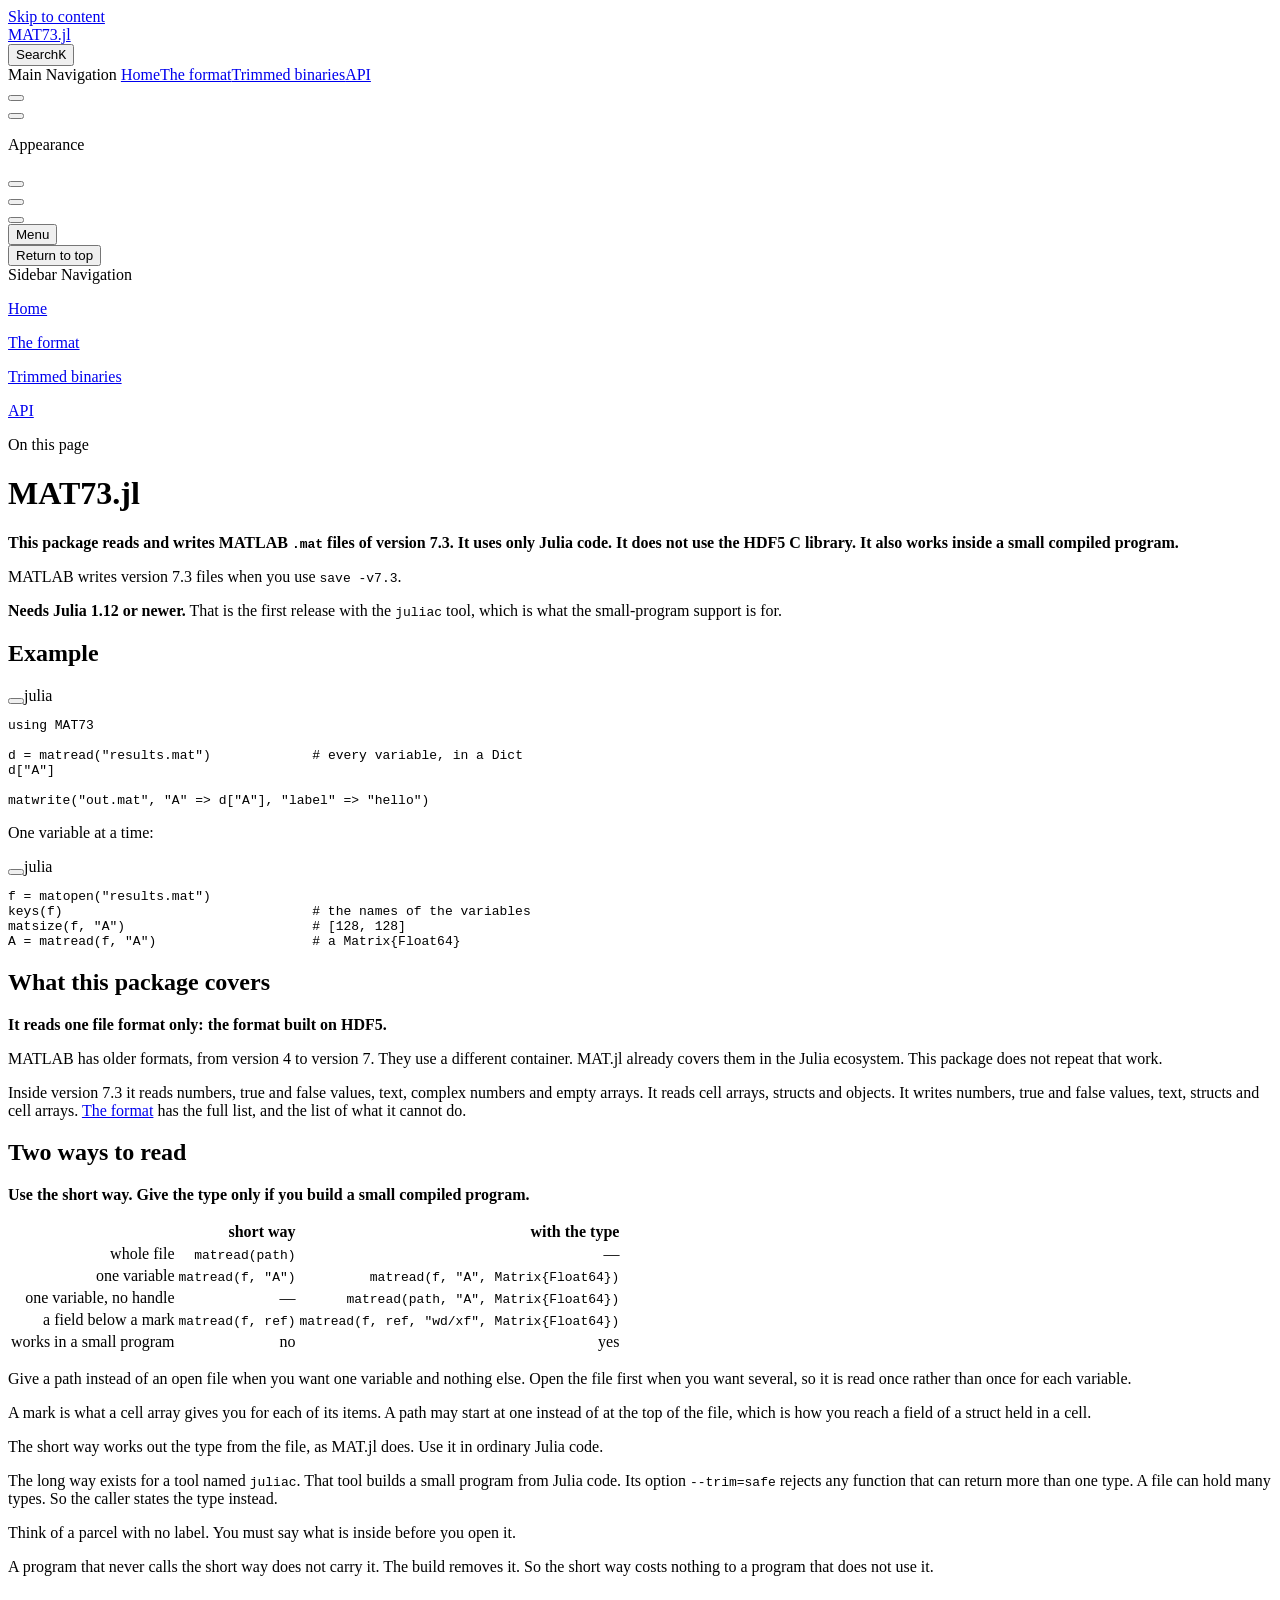
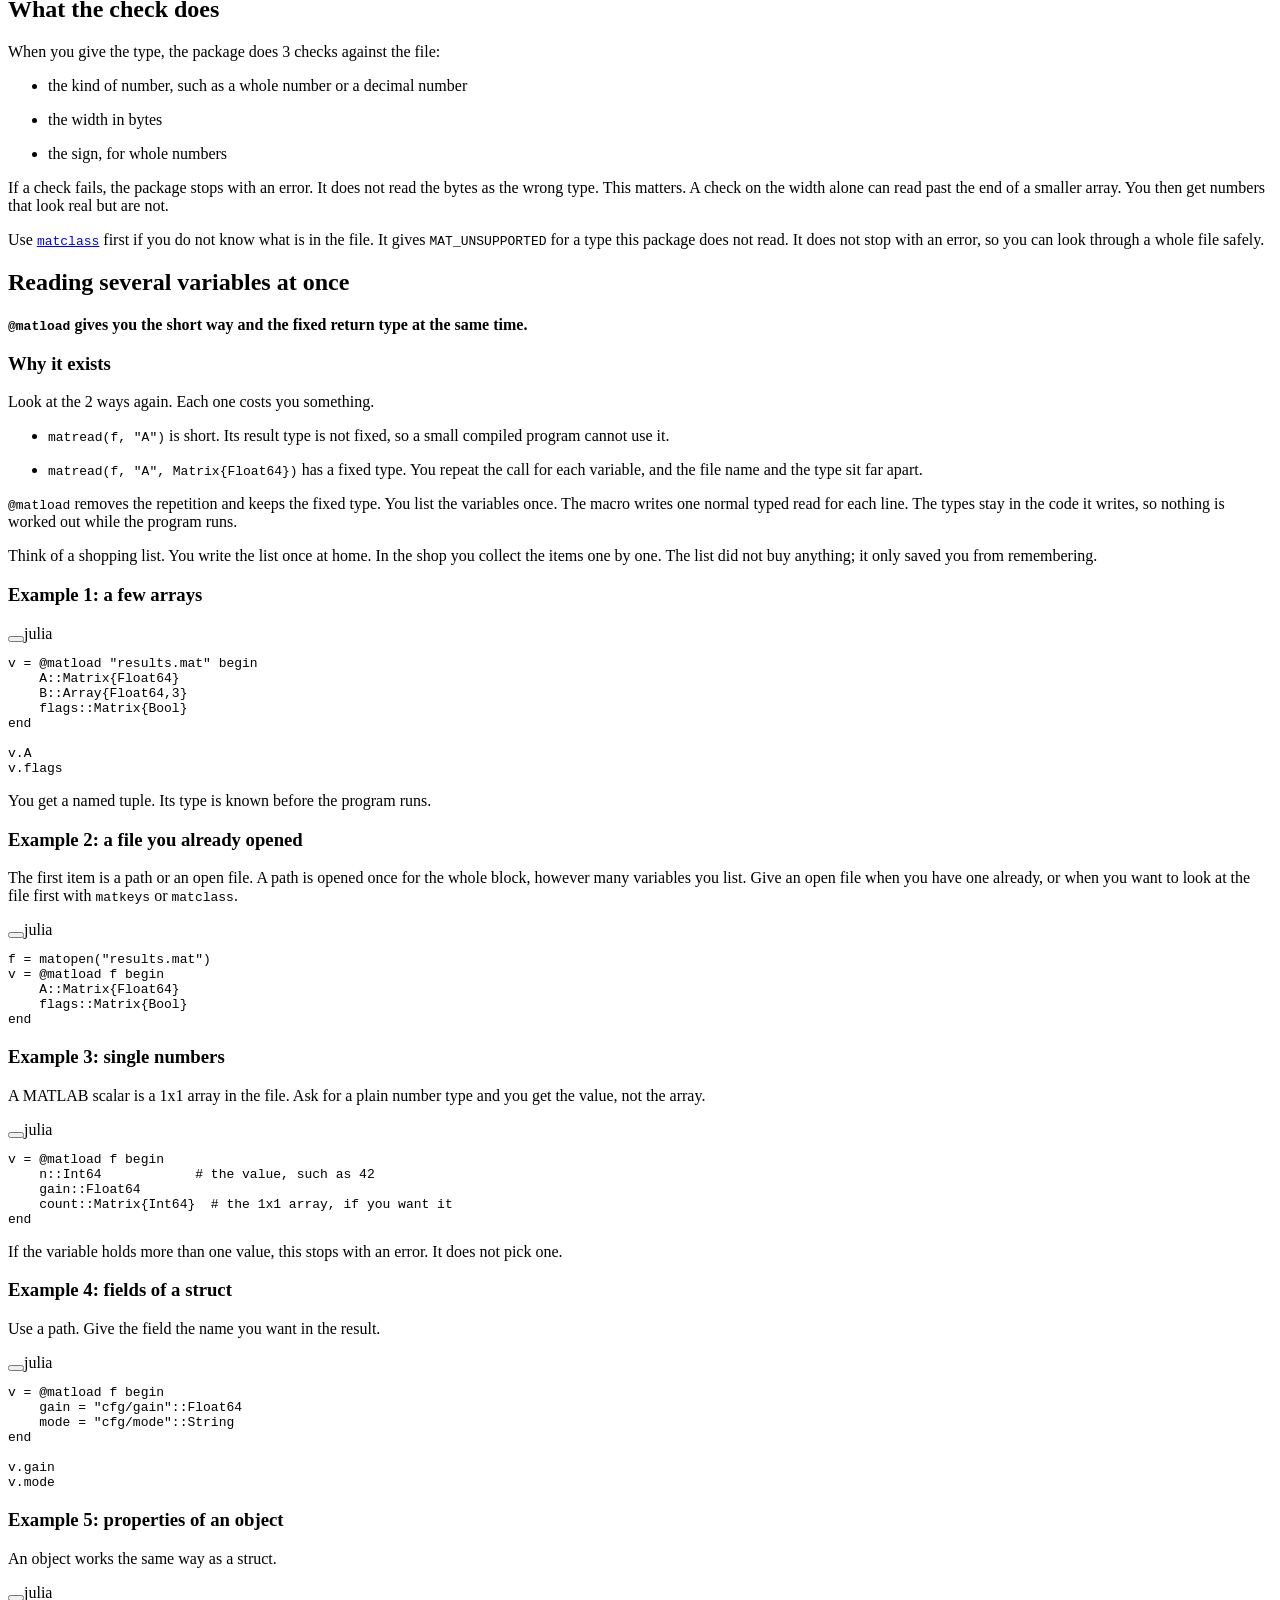
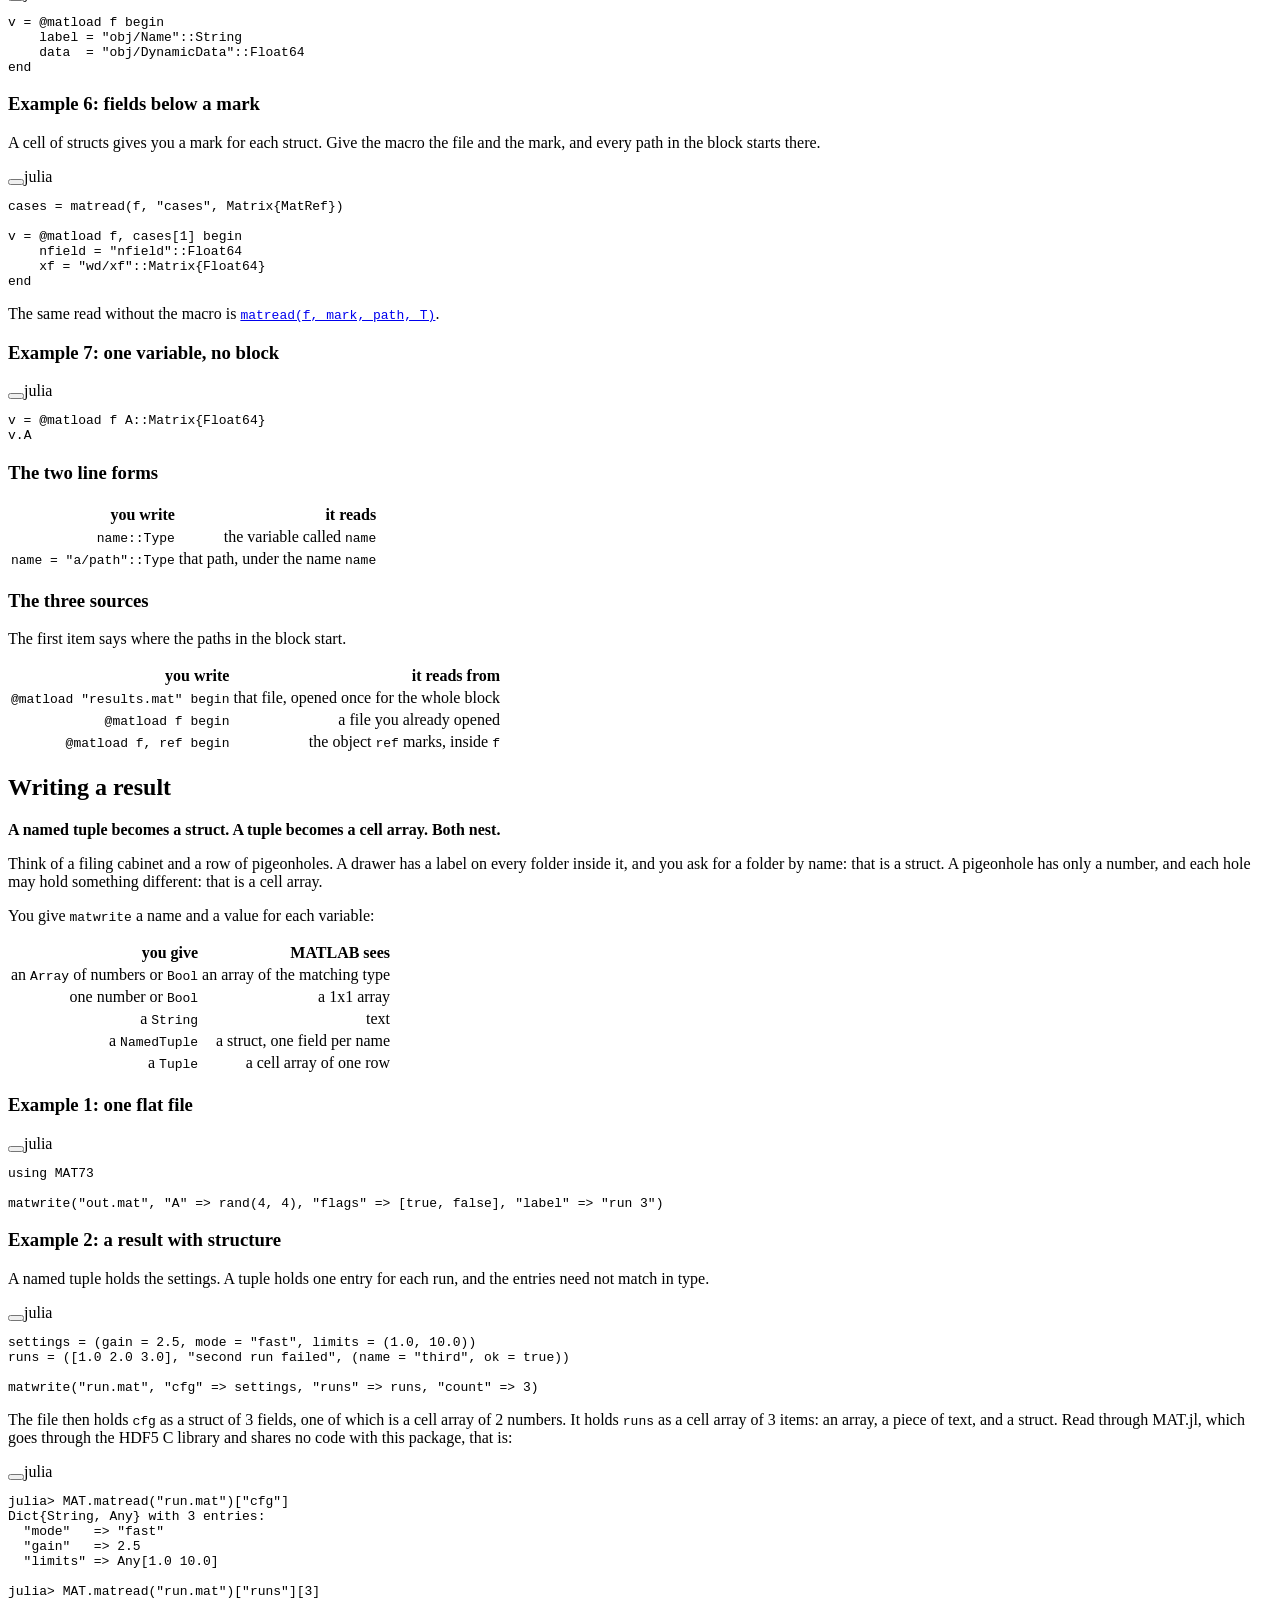
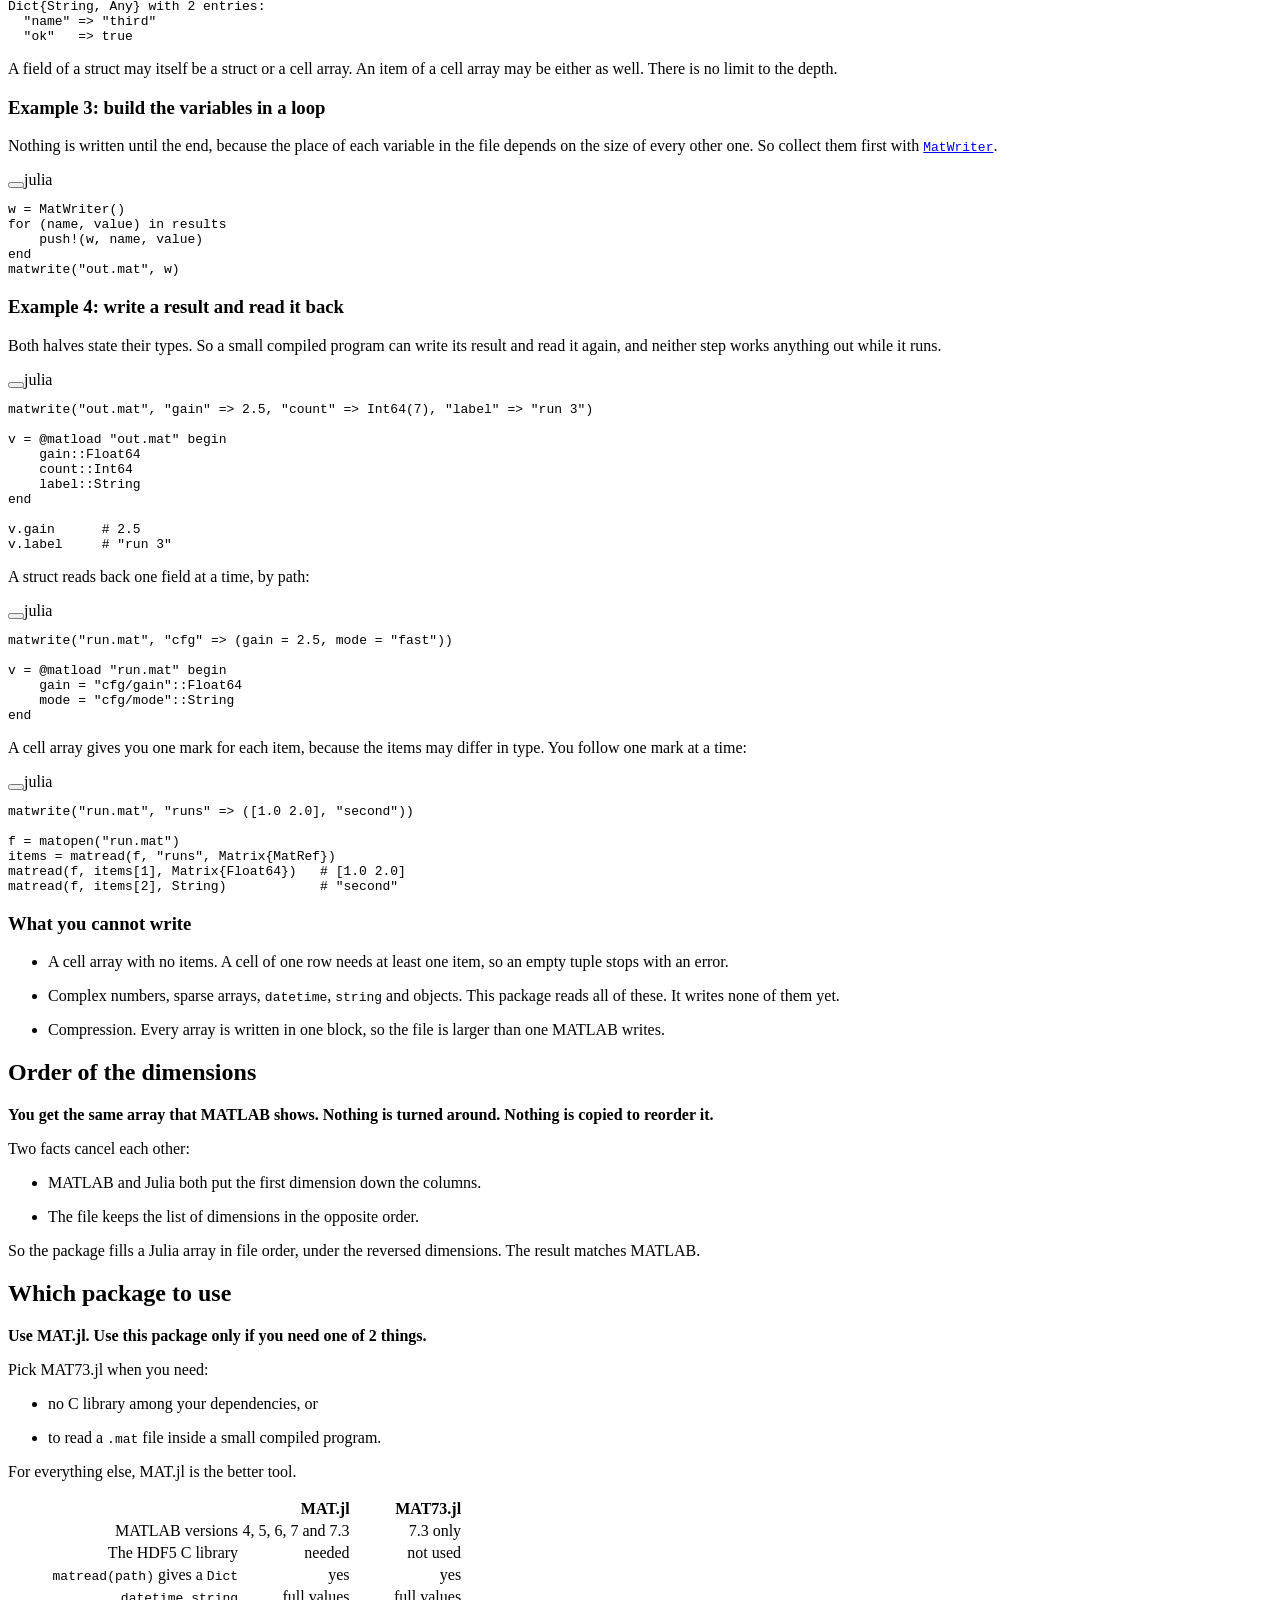
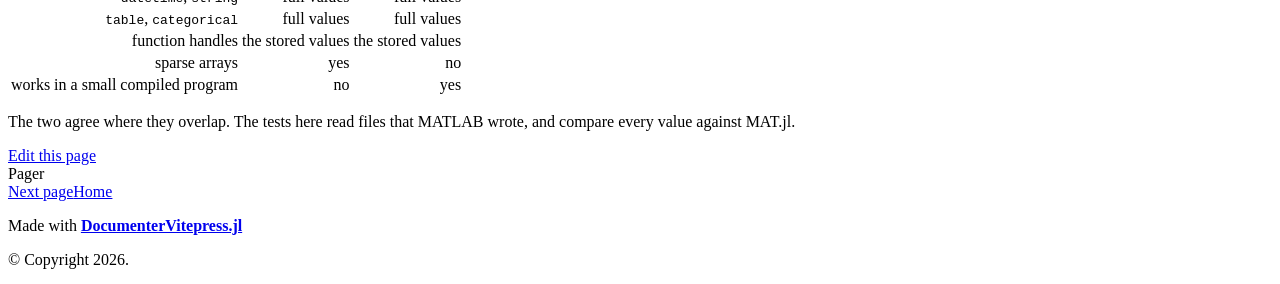
==== commit d6d1a55f: "build based on 60a803f" ====
--- a/dev/index.html
+++ b/dev/index.html
@@ -9,11 +9,11 @@
     <link rel="preload stylesheet" href="/MAT73.jl/dev/assets/style.DbyTF1ZQ.css" as="style">
     <link rel="preload stylesheet" href="/MAT73.jl/dev/vp-icons.css" as="style">
     
-    <script type="module" src="/MAT73.jl/dev/assets/app.1SuxvWAr.js"></script>
+    <script type="module" src="/MAT73.jl/dev/assets/app.DbOowBWw.js"></script>
     <link rel="preload" href="/MAT73.jl/dev/assets/inter-roman-latin.Di8DUHzh.woff2" as="font" type="font/woff2" crossorigin="">
-    <link rel="modulepreload" href="/MAT73.jl/dev/assets/chunks/theme.BerYM75K.js">
+    <link rel="modulepreload" href="/MAT73.jl/dev/assets/chunks/theme.Cq8yzv3m.js">
     <link rel="modulepreload" href="/MAT73.jl/dev/assets/chunks/framework.PjC_-b_z.js">
-    <link rel="modulepreload" href="/MAT73.jl/dev/assets/index.md.DohjmcVY.lean.js">
+    <link rel="modulepreload" href="/MAT73.jl/dev/assets/index.md.CrHWVDXi.lean.js">
     <script src="/MAT73.jl/versions.js"></script>
     <script src="/MAT73.jl/dev/siteinfo.js"></script>
     <meta name="robots" content="noindex, nofollow">
@@ -29,7 +29,7 @@
 <span class="line"><span style="--shiki-light:#005CC5;--shiki-dark:#79B8FF;">matwrite</span><span style="--shiki-light:#24292E;--shiki-dark:#E1E4E8;">(</span><span style="--shiki-light:#032F62;--shiki-dark:#9ECBFF;">&quot;out.mat&quot;</span><span style="--shiki-light:#24292E;--shiki-dark:#E1E4E8;">, </span><span style="--shiki-light:#032F62;--shiki-dark:#9ECBFF;">&quot;A&quot;</span><span style="--shiki-light:#D73A49;--shiki-dark:#F97583;"> =&gt;</span><span style="--shiki-light:#24292E;--shiki-dark:#E1E4E8;"> d[</span><span style="--shiki-light:#032F62;--shiki-dark:#9ECBFF;">&quot;A&quot;</span><span style="--shiki-light:#24292E;--shiki-dark:#E1E4E8;">], </span><span style="--shiki-light:#032F62;--shiki-dark:#9ECBFF;">&quot;label&quot;</span><span style="--shiki-light:#D73A49;--shiki-dark:#F97583;"> =&gt;</span><span style="--shiki-light:#032F62;--shiki-dark:#9ECBFF;"> &quot;hello&quot;</span><span style="--shiki-light:#24292E;--shiki-dark:#E1E4E8;">)</span></span></code></pre></div><p>One variable at a time:</p><div class="language-julia vp-adaptive-theme"><button title="Copy Code" class="copy"></button><span class="lang">julia</span><pre class="shiki shiki-themes github-light github-dark vp-code" tabindex="0"><code><span class="line"><span style="--shiki-light:#24292E;--shiki-dark:#E1E4E8;">f </span><span style="--shiki-light:#D73A49;--shiki-dark:#F97583;">=</span><span style="--shiki-light:#005CC5;--shiki-dark:#79B8FF;"> matopen</span><span style="--shiki-light:#24292E;--shiki-dark:#E1E4E8;">(</span><span style="--shiki-light:#032F62;--shiki-dark:#9ECBFF;">&quot;results.mat&quot;</span><span style="--shiki-light:#24292E;--shiki-dark:#E1E4E8;">)</span></span>
 <span class="line"><span style="--shiki-light:#005CC5;--shiki-dark:#79B8FF;">keys</span><span style="--shiki-light:#24292E;--shiki-dark:#E1E4E8;">(f)                                </span><span style="--shiki-light:#6A737D;--shiki-dark:#6A737D;"># the names of the variables</span></span>
 <span class="line"><span style="--shiki-light:#005CC5;--shiki-dark:#79B8FF;">matsize</span><span style="--shiki-light:#24292E;--shiki-dark:#E1E4E8;">(f, </span><span style="--shiki-light:#032F62;--shiki-dark:#9ECBFF;">&quot;A&quot;</span><span style="--shiki-light:#24292E;--shiki-dark:#E1E4E8;">)                        </span><span style="--shiki-light:#6A737D;--shiki-dark:#6A737D;"># [128, 128]</span></span>
-<span class="line"><span style="--shiki-light:#24292E;--shiki-dark:#E1E4E8;">A </span><span style="--shiki-light:#D73A49;--shiki-dark:#F97583;">=</span><span style="--shiki-light:#005CC5;--shiki-dark:#79B8FF;"> matread</span><span style="--shiki-light:#24292E;--shiki-dark:#E1E4E8;">(f, </span><span style="--shiki-light:#032F62;--shiki-dark:#9ECBFF;">&quot;A&quot;</span><span style="--shiki-light:#24292E;--shiki-dark:#E1E4E8;">)                    </span><span style="--shiki-light:#6A737D;--shiki-dark:#6A737D;"># a Matrix{Float64}</span></span></code></pre></div><h2 id="What-this-package-covers" tabindex="-1">What this package covers <a class="header-anchor" href="#What-this-package-covers" aria-label="Permalink to &quot;What this package covers {#What-this-package-covers}&quot;">​</a></h2><p><strong>It reads one file format only: the format built on HDF5.</strong></p><p>MATLAB has older formats, from version 4 to version 7. They use a different container. MAT.jl already covers them in the Julia ecosystem. This package does not repeat that work.</p><p>Inside version 7.3 it reads numbers, true and false values, text, complex numbers and empty arrays. It reads cell arrays, structs and objects. It writes numbers, true and false values, text, structs and cell arrays. <a href="./format">The format</a> has the full list, and the list of what it cannot do.</p><h2 id="Two-ways-to-read" tabindex="-1">Two ways to read <a class="header-anchor" href="#Two-ways-to-read" aria-label="Permalink to &quot;Two ways to read {#Two-ways-to-read}&quot;">​</a></h2><p><strong>Use the short way. Give the type only if you build a small compiled program.</strong></p><table tabindex="0"><thead><tr><th style="text-align:right;"></th><th style="text-align:right;">short way</th><th style="text-align:right;">with the type</th></tr></thead><tbody><tr><td style="text-align:right;">whole file</td><td style="text-align:right;"><code>matread(path)</code></td><td style="text-align:right;">—</td></tr><tr><td style="text-align:right;">one variable</td><td style="text-align:right;"><code>matread(f, &quot;A&quot;)</code></td><td style="text-align:right;"><code>matread(f, &quot;A&quot;, Matrix{Float64})</code></td></tr><tr><td style="text-align:right;">one variable, no handle</td><td style="text-align:right;">—</td><td style="text-align:right;"><code>matread(path, &quot;A&quot;, Matrix{Float64})</code></td></tr><tr><td style="text-align:right;">works in a small program</td><td style="text-align:right;">no</td><td style="text-align:right;">yes</td></tr></tbody></table><p>Give a path instead of an open file when you want one variable and nothing else. Open the file first when you want several, so it is read once rather than once for each variable.</p><p>The short way works out the type from the file, as MAT.jl does. Use it in ordinary Julia code.</p><p>The long way exists for a tool named <code>juliac</code>. That tool builds a small program from Julia code. Its option <code>--trim=safe</code> rejects any function that can return more than one type. A file can hold many types. So the caller states the type instead.</p><p>Think of a parcel with no label. You must say what is inside before you open it.</p><p>A program that never calls the short way does not carry it. The build removes it. So the short way costs nothing to a program that does not use it.</p><h2 id="What-the-check-does" tabindex="-1">What the check does <a class="header-anchor" href="#What-the-check-does" aria-label="Permalink to &quot;What the check does {#What-the-check-does}&quot;">​</a></h2><p>When you give the type, the package does 3 checks against the file:</p><ul><li><p>the kind of number, such as a whole number or a decimal number</p></li><li><p>the width in bytes</p></li><li><p>the sign, for whole numbers</p></li></ul><p>If a check fails, the package stops with an error. It does not read the bytes as the wrong type. This matters. A check on the width alone can read past the end of a smaller array. You then get numbers that look real but are not.</p><p>Use <a href="/MAT73.jl/dev/api#MAT73.matclass"><code>matclass</code></a> first if you do not know what is in the file. It gives <code>MAT_UNSUPPORTED</code> for a type this package does not read. It does not stop with an error, so you can look through a whole file safely.</p><h2 id="Reading-several-variables-at-once" tabindex="-1">Reading several variables at once <a class="header-anchor" href="#Reading-several-variables-at-once" aria-label="Permalink to &quot;Reading several variables at once {#Reading-several-variables-at-once}&quot;">​</a></h2><p><strong><code>@matload</code> gives you the short way and the fixed return type at the same time.</strong></p><h3 id="Why-it-exists" tabindex="-1">Why it exists <a class="header-anchor" href="#Why-it-exists" aria-label="Permalink to &quot;Why it exists {#Why-it-exists}&quot;">​</a></h3><p>Look at the 2 ways again. Each one costs you something.</p><ul><li><p><code>matread(f, &quot;A&quot;)</code> is short. Its result type is not fixed, so a small compiled program cannot use it.</p></li><li><p><code>matread(f, &quot;A&quot;, Matrix{Float64})</code> has a fixed type. You repeat the call for each variable, and the file name and the type sit far apart.</p></li></ul><p><code>@matload</code> removes the repetition and keeps the fixed type. You list the variables once. The macro writes one normal typed read for each line. The types stay in the code it writes, so nothing is worked out while the program runs.</p><p>Think of a shopping list. You write the list once at home. In the shop you collect the items one by one. The list did not buy anything; it only saved you from remembering.</p><h3 id="Example-1:-a-few-arrays" tabindex="-1">Example 1: a few arrays <a class="header-anchor" href="#Example-1:-a-few-arrays" aria-label="Permalink to &quot;Example 1: a few arrays {#Example-1:-a-few-arrays}&quot;">​</a></h3><div class="language-julia vp-adaptive-theme"><button title="Copy Code" class="copy"></button><span class="lang">julia</span><pre class="shiki shiki-themes github-light github-dark vp-code" tabindex="0"><code><span class="line"><span style="--shiki-light:#24292E;--shiki-dark:#E1E4E8;">v </span><span style="--shiki-light:#D73A49;--shiki-dark:#F97583;">=</span><span style="--shiki-light:#005CC5;--shiki-dark:#79B8FF;"> @matload</span><span style="--shiki-light:#032F62;--shiki-dark:#9ECBFF;"> &quot;results.mat&quot;</span><span style="--shiki-light:#D73A49;--shiki-dark:#F97583;"> begin</span></span>
+<span class="line"><span style="--shiki-light:#24292E;--shiki-dark:#E1E4E8;">A </span><span style="--shiki-light:#D73A49;--shiki-dark:#F97583;">=</span><span style="--shiki-light:#005CC5;--shiki-dark:#79B8FF;"> matread</span><span style="--shiki-light:#24292E;--shiki-dark:#E1E4E8;">(f, </span><span style="--shiki-light:#032F62;--shiki-dark:#9ECBFF;">&quot;A&quot;</span><span style="--shiki-light:#24292E;--shiki-dark:#E1E4E8;">)                    </span><span style="--shiki-light:#6A737D;--shiki-dark:#6A737D;"># a Matrix{Float64}</span></span></code></pre></div><h2 id="What-this-package-covers" tabindex="-1">What this package covers <a class="header-anchor" href="#What-this-package-covers" aria-label="Permalink to &quot;What this package covers {#What-this-package-covers}&quot;">​</a></h2><p><strong>It reads one file format only: the format built on HDF5.</strong></p><p>MATLAB has older formats, from version 4 to version 7. They use a different container. MAT.jl already covers them in the Julia ecosystem. This package does not repeat that work.</p><p>Inside version 7.3 it reads numbers, true and false values, text, complex numbers and empty arrays. It reads cell arrays, structs and objects. It writes numbers, true and false values, text, structs and cell arrays. <a href="./format">The format</a> has the full list, and the list of what it cannot do.</p><h2 id="Two-ways-to-read" tabindex="-1">Two ways to read <a class="header-anchor" href="#Two-ways-to-read" aria-label="Permalink to &quot;Two ways to read {#Two-ways-to-read}&quot;">​</a></h2><p><strong>Use the short way. Give the type only if you build a small compiled program.</strong></p><table tabindex="0"><thead><tr><th style="text-align:right;"></th><th style="text-align:right;">short way</th><th style="text-align:right;">with the type</th></tr></thead><tbody><tr><td style="text-align:right;">whole file</td><td style="text-align:right;"><code>matread(path)</code></td><td style="text-align:right;">—</td></tr><tr><td style="text-align:right;">one variable</td><td style="text-align:right;"><code>matread(f, &quot;A&quot;)</code></td><td style="text-align:right;"><code>matread(f, &quot;A&quot;, Matrix{Float64})</code></td></tr><tr><td style="text-align:right;">one variable, no handle</td><td style="text-align:right;">—</td><td style="text-align:right;"><code>matread(path, &quot;A&quot;, Matrix{Float64})</code></td></tr><tr><td style="text-align:right;">a field below a mark</td><td style="text-align:right;"><code>matread(f, ref)</code></td><td style="text-align:right;"><code>matread(f, ref, &quot;wd/xf&quot;, Matrix{Float64})</code></td></tr><tr><td style="text-align:right;">works in a small program</td><td style="text-align:right;">no</td><td style="text-align:right;">yes</td></tr></tbody></table><p>Give a path instead of an open file when you want one variable and nothing else. Open the file first when you want several, so it is read once rather than once for each variable.</p><p>A mark is what a cell array gives you for each of its items. A path may start at one instead of at the top of the file, which is how you reach a field of a struct held in a cell.</p><p>The short way works out the type from the file, as MAT.jl does. Use it in ordinary Julia code.</p><p>The long way exists for a tool named <code>juliac</code>. That tool builds a small program from Julia code. Its option <code>--trim=safe</code> rejects any function that can return more than one type. A file can hold many types. So the caller states the type instead.</p><p>Think of a parcel with no label. You must say what is inside before you open it.</p><p>A program that never calls the short way does not carry it. The build removes it. So the short way costs nothing to a program that does not use it.</p><h2 id="What-the-check-does" tabindex="-1">What the check does <a class="header-anchor" href="#What-the-check-does" aria-label="Permalink to &quot;What the check does {#What-the-check-does}&quot;">​</a></h2><p>When you give the type, the package does 3 checks against the file:</p><ul><li><p>the kind of number, such as a whole number or a decimal number</p></li><li><p>the width in bytes</p></li><li><p>the sign, for whole numbers</p></li></ul><p>If a check fails, the package stops with an error. It does not read the bytes as the wrong type. This matters. A check on the width alone can read past the end of a smaller array. You then get numbers that look real but are not.</p><p>Use <a href="/MAT73.jl/dev/api#MAT73.matclass"><code>matclass</code></a> first if you do not know what is in the file. It gives <code>MAT_UNSUPPORTED</code> for a type this package does not read. It does not stop with an error, so you can look through a whole file safely.</p><h2 id="Reading-several-variables-at-once" tabindex="-1">Reading several variables at once <a class="header-anchor" href="#Reading-several-variables-at-once" aria-label="Permalink to &quot;Reading several variables at once {#Reading-several-variables-at-once}&quot;">​</a></h2><p><strong><code>@matload</code> gives you the short way and the fixed return type at the same time.</strong></p><h3 id="Why-it-exists" tabindex="-1">Why it exists <a class="header-anchor" href="#Why-it-exists" aria-label="Permalink to &quot;Why it exists {#Why-it-exists}&quot;">​</a></h3><p>Look at the 2 ways again. Each one costs you something.</p><ul><li><p><code>matread(f, &quot;A&quot;)</code> is short. Its result type is not fixed, so a small compiled program cannot use it.</p></li><li><p><code>matread(f, &quot;A&quot;, Matrix{Float64})</code> has a fixed type. You repeat the call for each variable, and the file name and the type sit far apart.</p></li></ul><p><code>@matload</code> removes the repetition and keeps the fixed type. You list the variables once. The macro writes one normal typed read for each line. The types stay in the code it writes, so nothing is worked out while the program runs.</p><p>Think of a shopping list. You write the list once at home. In the shop you collect the items one by one. The list did not buy anything; it only saved you from remembering.</p><h3 id="Example-1:-a-few-arrays" tabindex="-1">Example 1: a few arrays <a class="header-anchor" href="#Example-1:-a-few-arrays" aria-label="Permalink to &quot;Example 1: a few arrays {#Example-1:-a-few-arrays}&quot;">​</a></h3><div class="language-julia vp-adaptive-theme"><button title="Copy Code" class="copy"></button><span class="lang">julia</span><pre class="shiki shiki-themes github-light github-dark vp-code" tabindex="0"><code><span class="line"><span style="--shiki-light:#24292E;--shiki-dark:#E1E4E8;">v </span><span style="--shiki-light:#D73A49;--shiki-dark:#F97583;">=</span><span style="--shiki-light:#005CC5;--shiki-dark:#79B8FF;"> @matload</span><span style="--shiki-light:#032F62;--shiki-dark:#9ECBFF;"> &quot;results.mat&quot;</span><span style="--shiki-light:#D73A49;--shiki-dark:#F97583;"> begin</span></span>
 <span class="line"><span style="--shiki-light:#24292E;--shiki-dark:#E1E4E8;">    A</span><span style="--shiki-light:#D73A49;--shiki-dark:#F97583;">::</span><span style="--shiki-light:#005CC5;--shiki-dark:#79B8FF;">Matrix{Float64}</span></span>
 <span class="line"><span style="--shiki-light:#24292E;--shiki-dark:#E1E4E8;">    B</span><span style="--shiki-light:#D73A49;--shiki-dark:#F97583;">::</span><span style="--shiki-light:#005CC5;--shiki-dark:#79B8FF;">Array{Float64,3}</span></span>
 <span class="line"><span style="--shiki-light:#24292E;--shiki-dark:#E1E4E8;">    flags</span><span style="--shiki-light:#D73A49;--shiki-dark:#F97583;">::</span><span style="--shiki-light:#005CC5;--shiki-dark:#79B8FF;">Matrix{Bool}</span></span>
@@ -59,7 +59,7 @@
 <span class="line"><span style="--shiki-light:#24292E;--shiki-dark:#E1E4E8;">    nfield </span><span style="--shiki-light:#D73A49;--shiki-dark:#F97583;">=</span><span style="--shiki-light:#032F62;--shiki-dark:#9ECBFF;"> &quot;nfield&quot;</span><span style="--shiki-light:#D73A49;--shiki-dark:#F97583;">::</span><span style="--shiki-light:#005CC5;--shiki-dark:#79B8FF;">Float64</span></span>
 <span class="line"><span style="--shiki-light:#24292E;--shiki-dark:#E1E4E8;">    xf </span><span style="--shiki-light:#D73A49;--shiki-dark:#F97583;">=</span><span style="--shiki-light:#032F62;--shiki-dark:#9ECBFF;"> &quot;wd/xf&quot;</span><span style="--shiki-light:#D73A49;--shiki-dark:#F97583;">::</span><span style="--shiki-light:#005CC5;--shiki-dark:#79B8FF;">Matrix{Float64}</span></span>
 <span class="line"><span style="--shiki-light:#D73A49;--shiki-dark:#F97583;">end</span></span></code></pre></div><p>The same read without the macro is <a href="/MAT73.jl/dev/api#MAT73.matread-Tuple{MAT73.MatFile, MatRef, String, Type}"><code>matread(f, mark, path, T)</code></a>.</p><h3 id="Example-7:-one-variable,-no-block" tabindex="-1">Example 7: one variable, no block <a class="header-anchor" href="#Example-7:-one-variable,-no-block" aria-label="Permalink to &quot;Example 7: one variable, no block {#Example-7:-one-variable,-no-block}&quot;">​</a></h3><div class="language-julia vp-adaptive-theme"><button title="Copy Code" class="copy"></button><span class="lang">julia</span><pre class="shiki shiki-themes github-light github-dark vp-code" tabindex="0"><code><span class="line"><span style="--shiki-light:#24292E;--shiki-dark:#E1E4E8;">v </span><span style="--shiki-light:#D73A49;--shiki-dark:#F97583;">=</span><span style="--shiki-light:#005CC5;--shiki-dark:#79B8FF;"> @matload</span><span style="--shiki-light:#24292E;--shiki-dark:#E1E4E8;"> f A</span><span style="--shiki-light:#D73A49;--shiki-dark:#F97583;">::</span><span style="--shiki-light:#005CC5;--shiki-dark:#79B8FF;">Matrix{Float64}</span></span>
-<span class="line"><span style="--shiki-light:#24292E;--shiki-dark:#E1E4E8;">v</span><span style="--shiki-light:#D73A49;--shiki-dark:#F97583;">.</span><span style="--shiki-light:#24292E;--shiki-dark:#E1E4E8;">A</span></span></code></pre></div><h3 id="The-two-line-forms" tabindex="-1">The two line forms <a class="header-anchor" href="#The-two-line-forms" aria-label="Permalink to &quot;The two line forms {#The-two-line-forms}&quot;">​</a></h3><table tabindex="0"><thead><tr><th style="text-align:right;">you write</th><th style="text-align:right;">it reads</th></tr></thead><tbody><tr><td style="text-align:right;"><code>name::Type</code></td><td style="text-align:right;">the variable called <code>name</code></td></tr><tr><td style="text-align:right;"><code>name = &quot;a/path&quot;::Type</code></td><td style="text-align:right;">that path, under the name <code>name</code></td></tr></tbody></table><h2 id="Writing-a-result" tabindex="-1">Writing a result <a class="header-anchor" href="#Writing-a-result" aria-label="Permalink to &quot;Writing a result {#Writing-a-result}&quot;">​</a></h2><p><strong>A named tuple becomes a struct. A tuple becomes a cell array. Both nest.</strong></p><p>Think of a filing cabinet and a row of pigeonholes. A drawer has a label on every folder inside it, and you ask for a folder by name: that is a struct. A pigeonhole has only a number, and each hole may hold something different: that is a cell array.</p><p>You give <code>matwrite</code> a name and a value for each variable:</p><table tabindex="0"><thead><tr><th style="text-align:right;">you give</th><th style="text-align:right;">MATLAB sees</th></tr></thead><tbody><tr><td style="text-align:right;">an <code>Array</code> of numbers or <code>Bool</code></td><td style="text-align:right;">an array of the matching type</td></tr><tr><td style="text-align:right;">one number or <code>Bool</code></td><td style="text-align:right;">a 1x1 array</td></tr><tr><td style="text-align:right;">a <code>String</code></td><td style="text-align:right;">text</td></tr><tr><td style="text-align:right;">a <code>NamedTuple</code></td><td style="text-align:right;">a struct, one field per name</td></tr><tr><td style="text-align:right;">a <code>Tuple</code></td><td style="text-align:right;">a cell array of one row</td></tr></tbody></table><h3 id="Example-1:-one-flat-file" tabindex="-1">Example 1: one flat file <a class="header-anchor" href="#Example-1:-one-flat-file" aria-label="Permalink to &quot;Example 1: one flat file {#Example-1:-one-flat-file}&quot;">​</a></h3><div class="language-julia vp-adaptive-theme"><button title="Copy Code" class="copy"></button><span class="lang">julia</span><pre class="shiki shiki-themes github-light github-dark vp-code" tabindex="0"><code><span class="line"><span style="--shiki-light:#D73A49;--shiki-dark:#F97583;">using</span><span style="--shiki-light:#24292E;--shiki-dark:#E1E4E8;"> MAT73</span></span>
+<span class="line"><span style="--shiki-light:#24292E;--shiki-dark:#E1E4E8;">v</span><span style="--shiki-light:#D73A49;--shiki-dark:#F97583;">.</span><span style="--shiki-light:#24292E;--shiki-dark:#E1E4E8;">A</span></span></code></pre></div><h3 id="The-two-line-forms" tabindex="-1">The two line forms <a class="header-anchor" href="#The-two-line-forms" aria-label="Permalink to &quot;The two line forms {#The-two-line-forms}&quot;">​</a></h3><table tabindex="0"><thead><tr><th style="text-align:right;">you write</th><th style="text-align:right;">it reads</th></tr></thead><tbody><tr><td style="text-align:right;"><code>name::Type</code></td><td style="text-align:right;">the variable called <code>name</code></td></tr><tr><td style="text-align:right;"><code>name = &quot;a/path&quot;::Type</code></td><td style="text-align:right;">that path, under the name <code>name</code></td></tr></tbody></table><h3 id="The-three-sources" tabindex="-1">The three sources <a class="header-anchor" href="#The-three-sources" aria-label="Permalink to &quot;The three sources {#The-three-sources}&quot;">​</a></h3><p>The first item says where the paths in the block start.</p><table tabindex="0"><thead><tr><th style="text-align:right;">you write</th><th style="text-align:right;">it reads from</th></tr></thead><tbody><tr><td style="text-align:right;"><code>@matload &quot;results.mat&quot; begin</code></td><td style="text-align:right;">that file, opened once for the whole block</td></tr><tr><td style="text-align:right;"><code>@matload f begin</code></td><td style="text-align:right;">a file you already opened</td></tr><tr><td style="text-align:right;"><code>@matload f, ref begin</code></td><td style="text-align:right;">the object <code>ref</code> marks, inside <code>f</code></td></tr></tbody></table><h2 id="Writing-a-result" tabindex="-1">Writing a result <a class="header-anchor" href="#Writing-a-result" aria-label="Permalink to &quot;Writing a result {#Writing-a-result}&quot;">​</a></h2><p><strong>A named tuple becomes a struct. A tuple becomes a cell array. Both nest.</strong></p><p>Think of a filing cabinet and a row of pigeonholes. A drawer has a label on every folder inside it, and you ask for a folder by name: that is a struct. A pigeonhole has only a number, and each hole may hold something different: that is a cell array.</p><p>You give <code>matwrite</code> a name and a value for each variable:</p><table tabindex="0"><thead><tr><th style="text-align:right;">you give</th><th style="text-align:right;">MATLAB sees</th></tr></thead><tbody><tr><td style="text-align:right;">an <code>Array</code> of numbers or <code>Bool</code></td><td style="text-align:right;">an array of the matching type</td></tr><tr><td style="text-align:right;">one number or <code>Bool</code></td><td style="text-align:right;">a 1x1 array</td></tr><tr><td style="text-align:right;">a <code>String</code></td><td style="text-align:right;">text</td></tr><tr><td style="text-align:right;">a <code>NamedTuple</code></td><td style="text-align:right;">a struct, one field per name</td></tr><tr><td style="text-align:right;">a <code>Tuple</code></td><td style="text-align:right;">a cell array of one row</td></tr></tbody></table><h3 id="Example-1:-one-flat-file" tabindex="-1">Example 1: one flat file <a class="header-anchor" href="#Example-1:-one-flat-file" aria-label="Permalink to &quot;Example 1: one flat file {#Example-1:-one-flat-file}&quot;">​</a></h3><div class="language-julia vp-adaptive-theme"><button title="Copy Code" class="copy"></button><span class="lang">julia</span><pre class="shiki shiki-themes github-light github-dark vp-code" tabindex="0"><code><span class="line"><span style="--shiki-light:#D73A49;--shiki-dark:#F97583;">using</span><span style="--shiki-light:#24292E;--shiki-dark:#E1E4E8;"> MAT73</span></span>
 <span class="line"></span>
 <span class="line"><span style="--shiki-light:#005CC5;--shiki-dark:#79B8FF;">matwrite</span><span style="--shiki-light:#24292E;--shiki-dark:#E1E4E8;">(</span><span style="--shiki-light:#032F62;--shiki-dark:#9ECBFF;">&quot;out.mat&quot;</span><span style="--shiki-light:#24292E;--shiki-dark:#E1E4E8;">, </span><span style="--shiki-light:#032F62;--shiki-dark:#9ECBFF;">&quot;A&quot;</span><span style="--shiki-light:#D73A49;--shiki-dark:#F97583;"> =&gt;</span><span style="--shiki-light:#005CC5;--shiki-dark:#79B8FF;"> rand</span><span style="--shiki-light:#24292E;--shiki-dark:#E1E4E8;">(</span><span style="--shiki-light:#005CC5;--shiki-dark:#79B8FF;">4</span><span style="--shiki-light:#24292E;--shiki-dark:#E1E4E8;">, </span><span style="--shiki-light:#005CC5;--shiki-dark:#79B8FF;">4</span><span style="--shiki-light:#24292E;--shiki-dark:#E1E4E8;">), </span><span style="--shiki-light:#032F62;--shiki-dark:#9ECBFF;">&quot;flags&quot;</span><span style="--shiki-light:#D73A49;--shiki-dark:#F97583;"> =&gt;</span><span style="--shiki-light:#24292E;--shiki-dark:#E1E4E8;"> [</span><span style="--shiki-light:#005CC5;--shiki-dark:#79B8FF;">true</span><span style="--shiki-light:#24292E;--shiki-dark:#E1E4E8;">, </span><span style="--shiki-light:#005CC5;--shiki-dark:#79B8FF;">false</span><span style="--shiki-light:#24292E;--shiki-dark:#E1E4E8;">], </span><span style="--shiki-light:#032F62;--shiki-dark:#9ECBFF;">&quot;label&quot;</span><span style="--shiki-light:#D73A49;--shiki-dark:#F97583;"> =&gt;</span><span style="--shiki-light:#032F62;--shiki-dark:#9ECBFF;"> &quot;run 3&quot;</span><span style="--shiki-light:#24292E;--shiki-dark:#E1E4E8;">)</span></span></code></pre></div><h3 id="Example-2:-a-result-with-structure" tabindex="-1">Example 2: a result with structure <a class="header-anchor" href="#Example-2:-a-result-with-structure" aria-label="Permalink to &quot;Example 2: a result with structure {#Example-2:-a-result-with-structure}&quot;">​</a></h3><p>A named tuple holds the settings. A tuple holds one entry for each run, and the entries need not match in type.</p><div class="language-julia vp-adaptive-theme"><button title="Copy Code" class="copy"></button><span class="lang">julia</span><pre class="shiki shiki-themes github-light github-dark vp-code" tabindex="0"><code><span class="line"><span style="--shiki-light:#24292E;--shiki-dark:#E1E4E8;">settings </span><span style="--shiki-light:#D73A49;--shiki-dark:#F97583;">=</span><span style="--shiki-light:#24292E;--shiki-dark:#E1E4E8;"> (gain </span><span style="--shiki-light:#D73A49;--shiki-dark:#F97583;">=</span><span style="--shiki-light:#005CC5;--shiki-dark:#79B8FF;"> 2.5</span><span style="--shiki-light:#24292E;--shiki-dark:#E1E4E8;">, mode </span><span style="--shiki-light:#D73A49;--shiki-dark:#F97583;">=</span><span style="--shiki-light:#032F62;--shiki-dark:#9ECBFF;"> &quot;fast&quot;</span><span style="--shiki-light:#24292E;--shiki-dark:#E1E4E8;">, limits </span><span style="--shiki-light:#D73A49;--shiki-dark:#F97583;">=</span><span style="--shiki-light:#24292E;--shiki-dark:#E1E4E8;"> (</span><span style="--shiki-light:#005CC5;--shiki-dark:#79B8FF;">1.0</span><span style="--shiki-light:#24292E;--shiki-dark:#E1E4E8;">, </span><span style="--shiki-light:#005CC5;--shiki-dark:#79B8FF;">10.0</span><span style="--shiki-light:#24292E;--shiki-dark:#E1E4E8;">))</span></span>
 <span class="line"><span style="--shiki-light:#24292E;--shiki-dark:#E1E4E8;">runs </span><span style="--shiki-light:#D73A49;--shiki-dark:#F97583;">=</span><span style="--shiki-light:#24292E;--shiki-dark:#E1E4E8;"> ([</span><span style="--shiki-light:#005CC5;--shiki-dark:#79B8FF;">1.0</span><span style="--shiki-light:#005CC5;--shiki-dark:#79B8FF;"> 2.0</span><span style="--shiki-light:#005CC5;--shiki-dark:#79B8FF;"> 3.0</span><span style="--shiki-light:#24292E;--shiki-dark:#E1E4E8;">], </span><span style="--shiki-light:#032F62;--shiki-dark:#9ECBFF;">&quot;second run failed&quot;</span><span style="--shiki-light:#24292E;--shiki-dark:#E1E4E8;">, (name </span><span style="--shiki-light:#D73A49;--shiki-dark:#F97583;">=</span><span style="--shiki-light:#032F62;--shiki-dark:#9ECBFF;"> &quot;third&quot;</span><span style="--shiki-light:#24292E;--shiki-dark:#E1E4E8;">, ok </span><span style="--shiki-light:#D73A49;--shiki-dark:#F97583;">=</span><span style="--shiki-light:#005CC5;--shiki-dark:#79B8FF;"> true</span><span style="--shiki-light:#24292E;--shiki-dark:#E1E4E8;">))</span></span>
@@ -97,7 +97,7 @@
 <span class="line"><span style="--shiki-light:#24292E;--shiki-dark:#E1E4E8;">items </span><span style="--shiki-light:#D73A49;--shiki-dark:#F97583;">=</span><span style="--shiki-light:#005CC5;--shiki-dark:#79B8FF;"> matread</span><span style="--shiki-light:#24292E;--shiki-dark:#E1E4E8;">(f, </span><span style="--shiki-light:#032F62;--shiki-dark:#9ECBFF;">&quot;runs&quot;</span><span style="--shiki-light:#24292E;--shiki-dark:#E1E4E8;">, Matrix{MatRef})</span></span>
 <span class="line"><span style="--shiki-light:#005CC5;--shiki-dark:#79B8FF;">matread</span><span style="--shiki-light:#24292E;--shiki-dark:#E1E4E8;">(f, items[</span><span style="--shiki-light:#005CC5;--shiki-dark:#79B8FF;">1</span><span style="--shiki-light:#24292E;--shiki-dark:#E1E4E8;">], Matrix{Float64})   </span><span style="--shiki-light:#6A737D;--shiki-dark:#6A737D;"># [1.0 2.0]</span></span>
 <span class="line"><span style="--shiki-light:#005CC5;--shiki-dark:#79B8FF;">matread</span><span style="--shiki-light:#24292E;--shiki-dark:#E1E4E8;">(f, items[</span><span style="--shiki-light:#005CC5;--shiki-dark:#79B8FF;">2</span><span style="--shiki-light:#24292E;--shiki-dark:#E1E4E8;">], String)            </span><span style="--shiki-light:#6A737D;--shiki-dark:#6A737D;"># &quot;second&quot;</span></span></code></pre></div><h3 id="What-you-cannot-write" tabindex="-1">What you cannot write <a class="header-anchor" href="#What-you-cannot-write" aria-label="Permalink to &quot;What you cannot write {#What-you-cannot-write}&quot;">​</a></h3><ul><li><p>A cell array with no items. A cell of one row needs at least one item, so an empty tuple stops with an error.</p></li><li><p>Complex numbers, sparse arrays, <code>datetime</code>, <code>string</code> and objects. This package reads all of these. It writes none of them yet.</p></li><li><p>Compression. Every array is written in one block, so the file is larger than one MATLAB writes.</p></li></ul><h2 id="Order-of-the-dimensions" tabindex="-1">Order of the dimensions <a class="header-anchor" href="#Order-of-the-dimensions" aria-label="Permalink to &quot;Order of the dimensions {#Order-of-the-dimensions}&quot;">​</a></h2><p><strong>You get the same array that MATLAB shows. Nothing is turned around. Nothing is copied to reorder it.</strong></p><p>Two facts cancel each other:</p><ul><li><p>MATLAB and Julia both put the first dimension down the columns.</p></li><li><p>The file keeps the list of dimensions in the opposite order.</p></li></ul><p>So the package fills a Julia array in file order, under the reversed dimensions. The result matches MATLAB.</p><h2 id="Which-package-to-use" tabindex="-1">Which package to use <a class="header-anchor" href="#Which-package-to-use" aria-label="Permalink to &quot;Which package to use {#Which-package-to-use}&quot;">​</a></h2><p><strong>Use MAT.jl. Use this package only if you need one of 2 things.</strong></p><p>Pick MAT73.jl when you need:</p><ul><li><p>no C library among your dependencies, or</p></li><li><p>to read a <code>.mat</code> file inside a small compiled program.</p></li></ul><p>For everything else, MAT.jl is the better tool.</p><table tabindex="0"><thead><tr><th style="text-align:right;"></th><th style="text-align:right;">MAT.jl</th><th style="text-align:right;">MAT73.jl</th></tr></thead><tbody><tr><td style="text-align:right;">MATLAB versions</td><td style="text-align:right;">4, 5, 6, 7 and 7.3</td><td style="text-align:right;">7.3 only</td></tr><tr><td style="text-align:right;">The HDF5 C library</td><td style="text-align:right;">needed</td><td style="text-align:right;">not used</td></tr><tr><td style="text-align:right;"><code>matread(path)</code> gives a <code>Dict</code></td><td style="text-align:right;">yes</td><td style="text-align:right;">yes</td></tr><tr><td style="text-align:right;"><code>datetime</code>, <code>string</code></td><td style="text-align:right;">full values</td><td style="text-align:right;">full values</td></tr><tr><td style="text-align:right;"><code>table</code>, <code>categorical</code></td><td style="text-align:right;">full values</td><td style="text-align:right;">full values</td></tr><tr><td style="text-align:right;">function handles</td><td style="text-align:right;">the stored values</td><td style="text-align:right;">the stored values</td></tr><tr><td style="text-align:right;">sparse arrays</td><td style="text-align:right;">yes</td><td style="text-align:right;">no</td></tr><tr><td style="text-align:right;">works in a small compiled program</td><td style="text-align:right;">no</td><td style="text-align:right;">yes</td></tr></tbody></table><p>The two agree where they overlap. The tests here read files that MATLAB wrote, and compare every value against MAT.jl.</p></div></div></main><footer class="VPDocFooter" data-v-83890dd9 data-v-4f9813fa><!--[--><!--]--><div class="edit-info" data-v-4f9813fa><div class="edit-link" data-v-4f9813fa><a class="VPLink link vp-external-link-icon no-icon edit-link-button" href="https://github.com/el-oso/MAT73.jl/edit/master/docs/src/index.md" target="_blank" rel="noreferrer" data-v-4f9813fa><!--[--><span class="vpi-square-pen edit-link-icon" data-v-4f9813fa></span> Edit this page<!--]--></a></div><!----></div><nav class="prev-next" aria-labelledby="doc-footer-aria-label" data-v-4f9813fa><span class="visually-hidden" id="doc-footer-aria-label" data-v-4f9813fa>Pager</span><div class="pager" data-v-4f9813fa><!----></div><div class="pager" data-v-4f9813fa><a class="VPLink link pager-link next" href="/MAT73.jl/dev/index" data-v-4f9813fa><!--[--><span class="desc" data-v-4f9813fa>Next page</span><span class="title" data-v-4f9813fa>Home</span><!--]--></a></div></nav></footer><!--[--><!--]--></div></div></div><!--[--><!--]--></div></div><footer class="VPFooter has-sidebar" data-v-a9a9e638 data-v-c970a860><div class="container" data-v-c970a860><p class="message" data-v-c970a860>Made with <a href="https://luxdl.github.io/DocumenterVitepress.jl/dev/" target="_blank"><strong>DocumenterVitepress.jl</strong></a><br></p><p class="copyright" data-v-c970a860>© Copyright 2026.</p></div></footer><!--[--><!--]--></div></div>
-    <script>window.__VP_HASH_MAP__=JSON.parse("{\"api.md\":\"Cwrl9Skd\",\"format.md\":\"DZVDtTUJ\",\"index.md\":\"DohjmcVY\",\"trim.md\":\"Dgp-NTCX\"}");window.__VP_SITE_DATA__=JSON.parse("{\"lang\":\"en-US\",\"dir\":\"ltr\",\"title\":\"MAT73.jl\",\"description\":\"Documentation for MAT73.jl\",\"base\":\"/MAT73.jl/dev/\",\"head\":[],\"router\":{\"prefetchLinks\":true},\"appearance\":true,\"themeConfig\":{\"outline\":\"deep\",\"search\":{\"provider\":\"local\",\"options\":{\"detailedView\":true}},\"nav\":[{\"text\":\"Home\",\"link\":\"/index\"},{\"text\":\"The format\",\"link\":\"/format\"},{\"text\":\"Trimmed binaries\",\"link\":\"/trim\"},{\"text\":\"API\",\"link\":\"/api\"},{\"component\":\"VersionPicker\"}],\"sidebar\":[{\"text\":\"Home\",\"link\":\"/index\"},{\"text\":\"The format\",\"link\":\"/format\"},{\"text\":\"Trimmed binaries\",\"link\":\"/trim\"},{\"text\":\"API\",\"link\":\"/api\"}],\"sidebarDrawer\":false,\"editLink\":{\"pattern\":\"https://github.com/el-oso/MAT73.jl/edit/master/docs/src/:path\"},\"socialLinks\":[{\"icon\":\"github\",\"link\":\"https://github.com/el-oso/MAT73.jl\"}],\"footer\":{\"message\":\"Made with <a href=\\\"https://luxdl.github.io/DocumenterVitepress.jl/dev/\\\" target=\\\"_blank\\\"><strong>DocumenterVitepress.jl</strong></a><br>\",\"copyright\":\"© Copyright 2026.\"}},\"locales\":{},\"scrollOffset\":134,\"cleanUrls\":true}");</script>
+    <script>window.__VP_HASH_MAP__=JSON.parse("{\"api.md\":\"DvcYAoVV\",\"format.md\":\"DZVDtTUJ\",\"index.md\":\"CrHWVDXi\",\"trim.md\":\"Dgp-NTCX\"}");window.__VP_SITE_DATA__=JSON.parse("{\"lang\":\"en-US\",\"dir\":\"ltr\",\"title\":\"MAT73.jl\",\"description\":\"Documentation for MAT73.jl\",\"base\":\"/MAT73.jl/dev/\",\"head\":[],\"router\":{\"prefetchLinks\":true},\"appearance\":true,\"themeConfig\":{\"outline\":\"deep\",\"search\":{\"provider\":\"local\",\"options\":{\"detailedView\":true}},\"nav\":[{\"text\":\"Home\",\"link\":\"/index\"},{\"text\":\"The format\",\"link\":\"/format\"},{\"text\":\"Trimmed binaries\",\"link\":\"/trim\"},{\"text\":\"API\",\"link\":\"/api\"},{\"component\":\"VersionPicker\"}],\"sidebar\":[{\"text\":\"Home\",\"link\":\"/index\"},{\"text\":\"The format\",\"link\":\"/format\"},{\"text\":\"Trimmed binaries\",\"link\":\"/trim\"},{\"text\":\"API\",\"link\":\"/api\"}],\"sidebarDrawer\":false,\"editLink\":{\"pattern\":\"https://github.com/el-oso/MAT73.jl/edit/master/docs/src/:path\"},\"socialLinks\":[{\"icon\":\"github\",\"link\":\"https://github.com/el-oso/MAT73.jl\"}],\"footer\":{\"message\":\"Made with <a href=\\\"https://luxdl.github.io/DocumenterVitepress.jl/dev/\\\" target=\\\"_blank\\\"><strong>DocumenterVitepress.jl</strong></a><br>\",\"copyright\":\"© Copyright 2026.\"}},\"locales\":{},\"scrollOffset\":134,\"cleanUrls\":true}");</script>
     
   </body>
 </html>
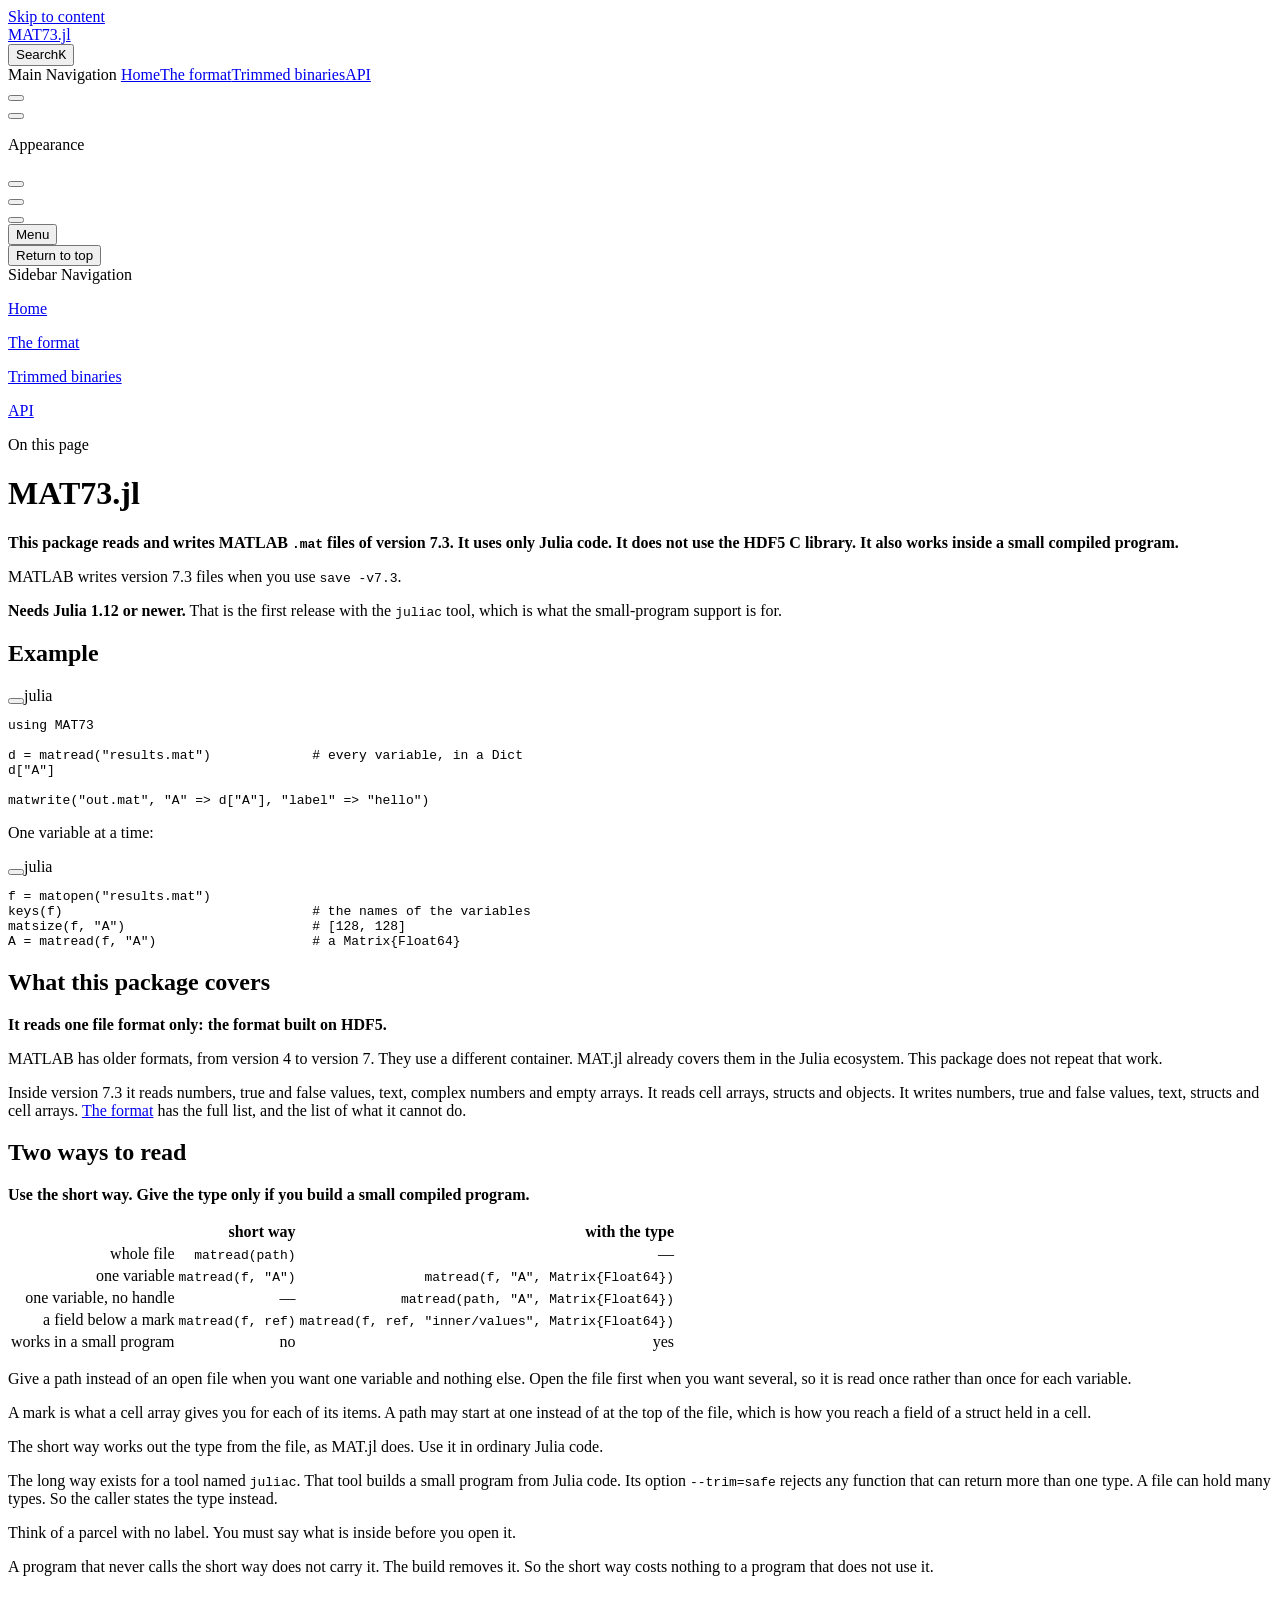
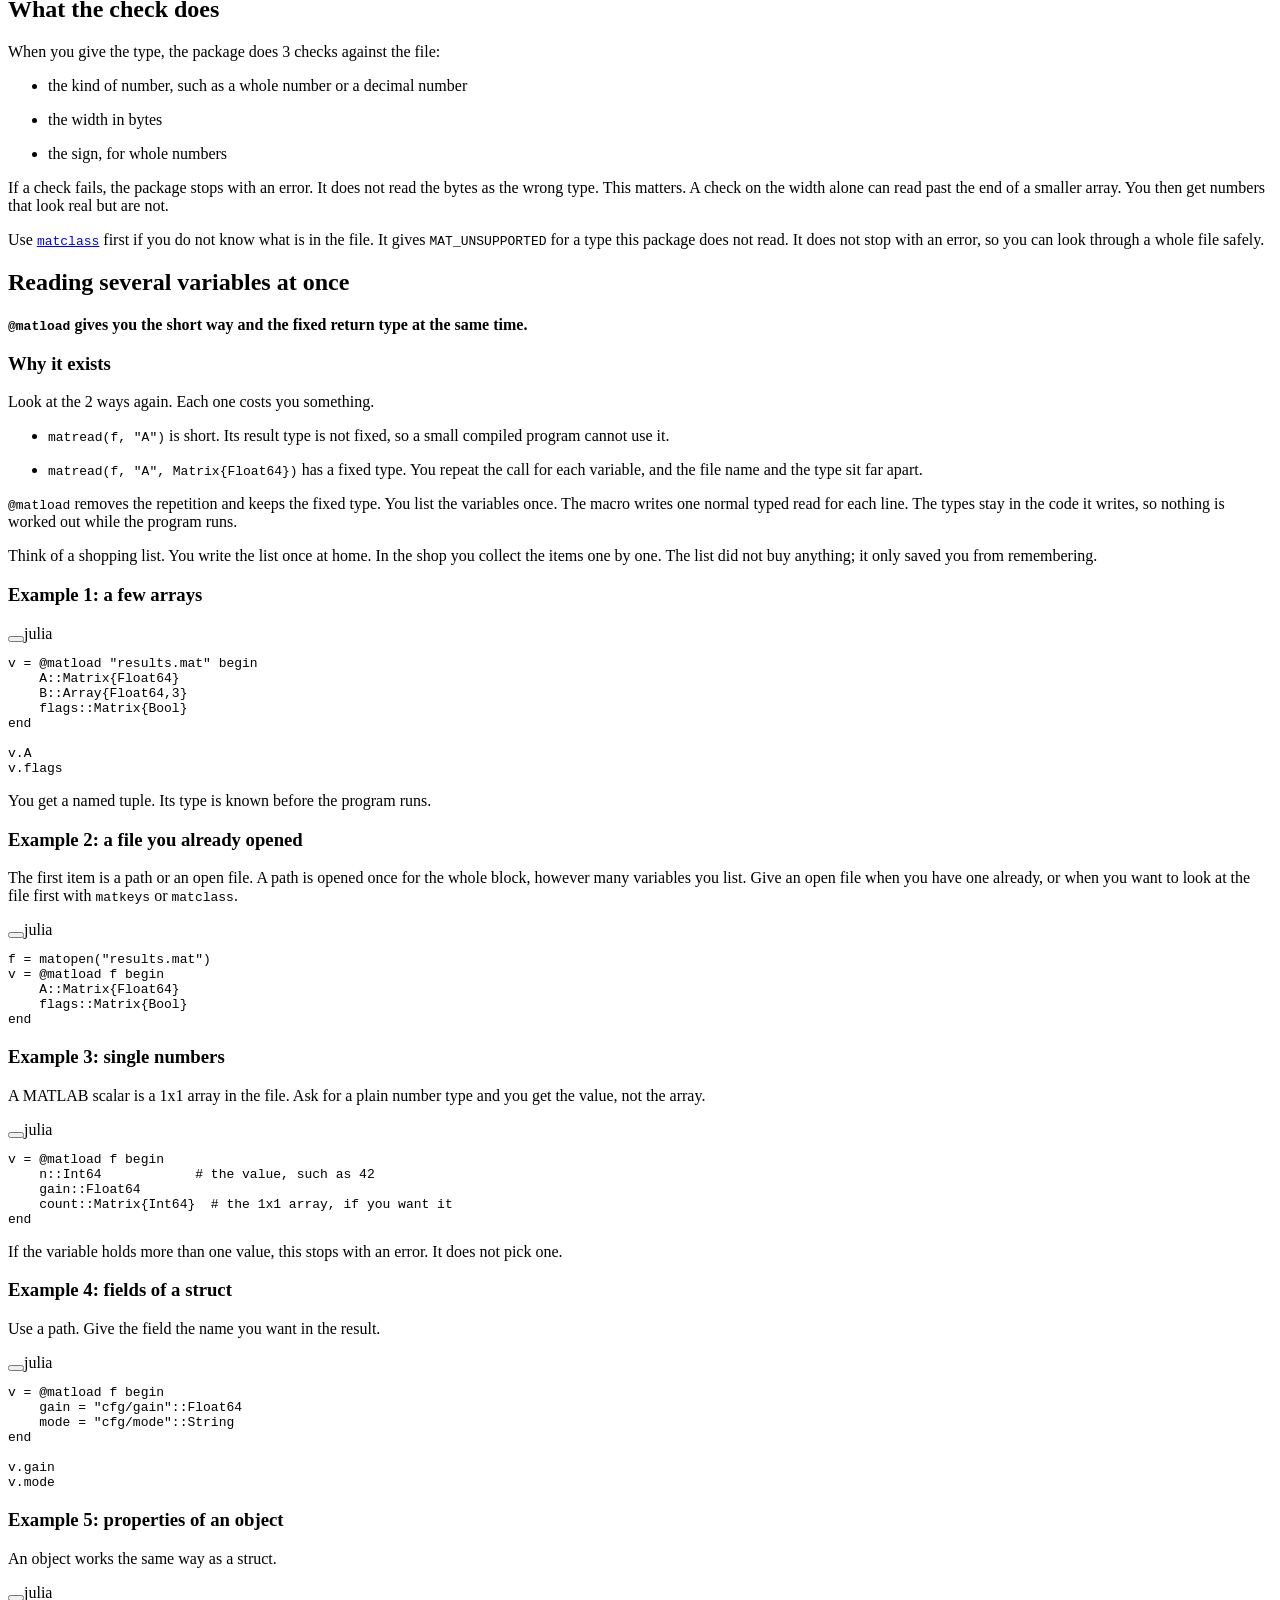
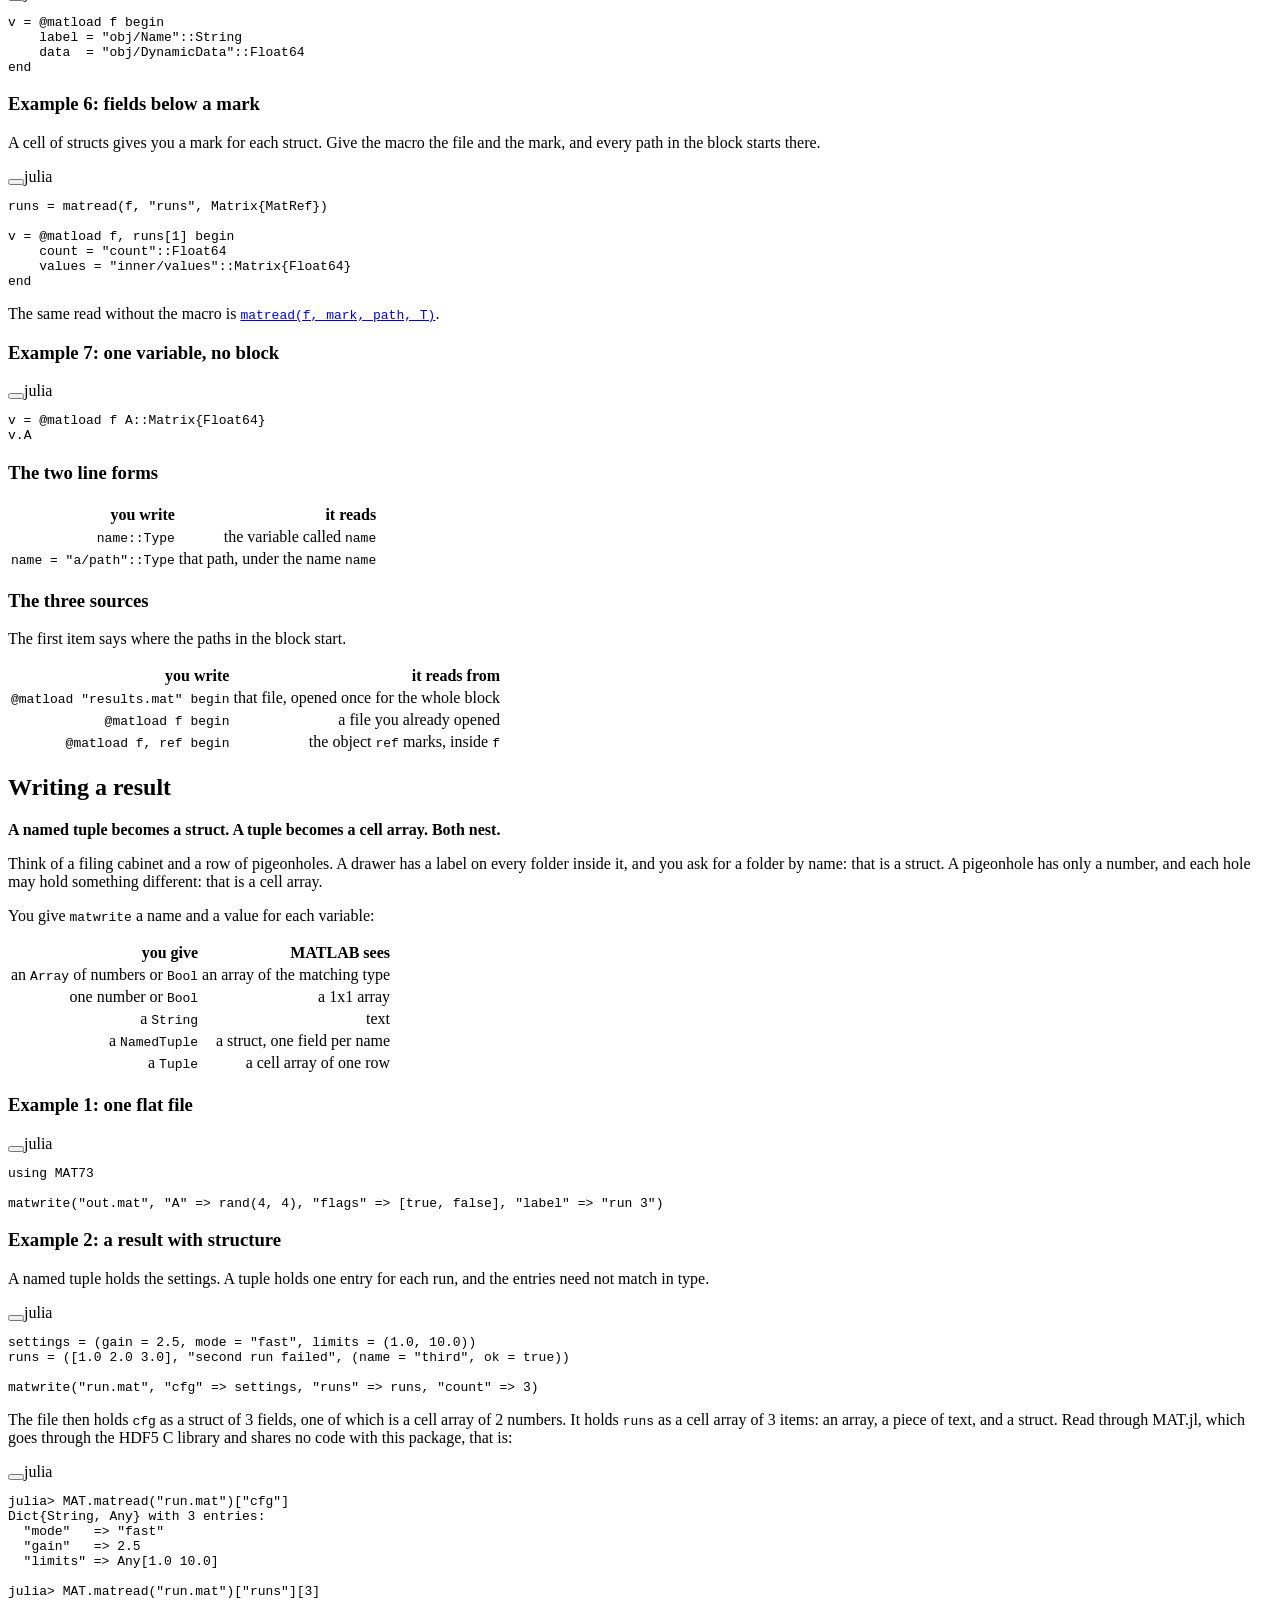
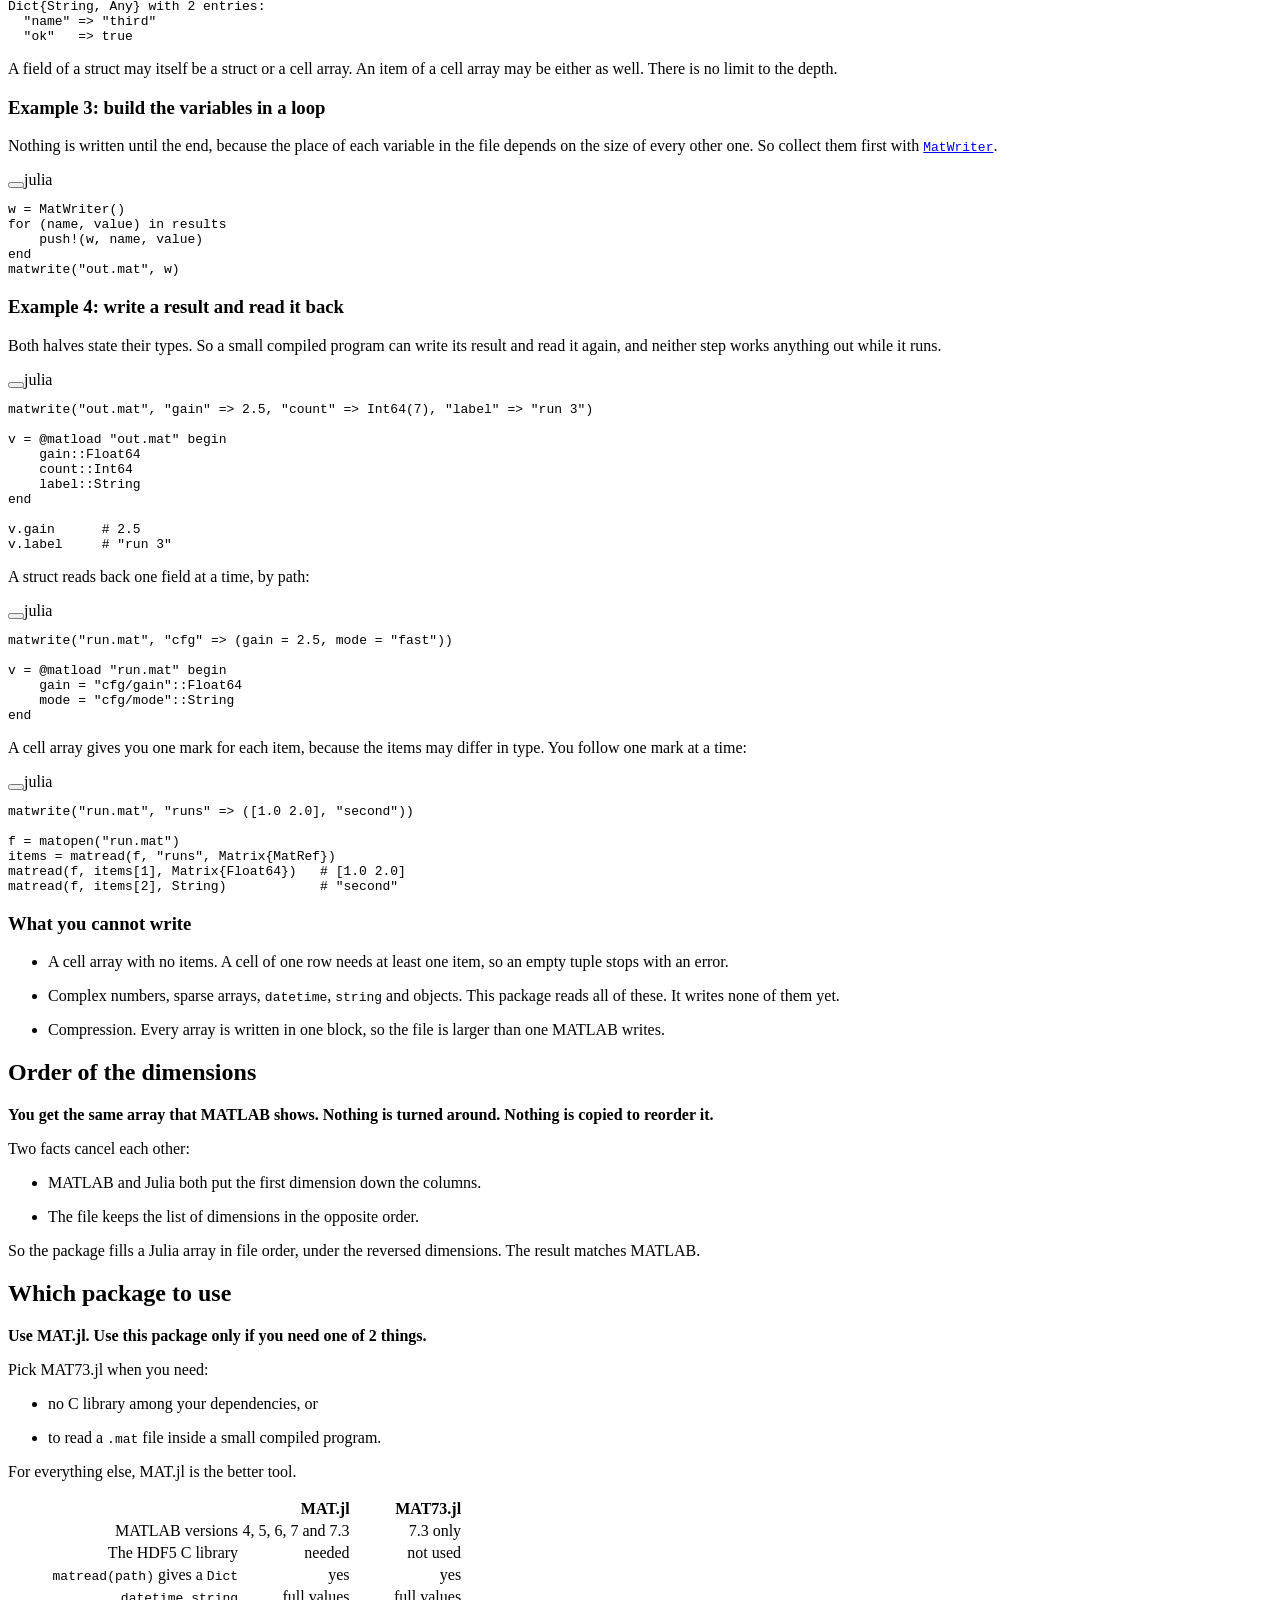
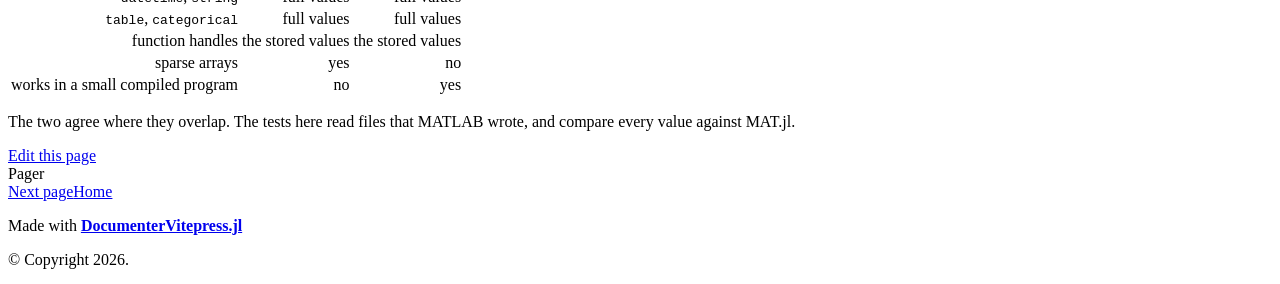
==== commit 25834b81: "build based on 97aba72" ====
--- a/dev/index.html
+++ b/dev/index.html
@@ -9,11 +9,11 @@
     <link rel="preload stylesheet" href="/MAT73.jl/dev/assets/style.DbyTF1ZQ.css" as="style">
     <link rel="preload stylesheet" href="/MAT73.jl/dev/vp-icons.css" as="style">
     
-    <script type="module" src="/MAT73.jl/dev/assets/app.DbOowBWw.js"></script>
+    <script type="module" src="/MAT73.jl/dev/assets/app.dmFj3A_7.js"></script>
     <link rel="preload" href="/MAT73.jl/dev/assets/inter-roman-latin.Di8DUHzh.woff2" as="font" type="font/woff2" crossorigin="">
-    <link rel="modulepreload" href="/MAT73.jl/dev/assets/chunks/theme.Cq8yzv3m.js">
+    <link rel="modulepreload" href="/MAT73.jl/dev/assets/chunks/theme.6-NnLi3Z.js">
     <link rel="modulepreload" href="/MAT73.jl/dev/assets/chunks/framework.PjC_-b_z.js">
-    <link rel="modulepreload" href="/MAT73.jl/dev/assets/index.md.CrHWVDXi.lean.js">
+    <link rel="modulepreload" href="/MAT73.jl/dev/assets/index.md.oqi90NSN.lean.js">
     <script src="/MAT73.jl/versions.js"></script>
     <script src="/MAT73.jl/dev/siteinfo.js"></script>
     <meta name="robots" content="noindex, nofollow">
@@ -29,7 +29,7 @@
 <span class="line"><span style="--shiki-light:#005CC5;--shiki-dark:#79B8FF;">matwrite</span><span style="--shiki-light:#24292E;--shiki-dark:#E1E4E8;">(</span><span style="--shiki-light:#032F62;--shiki-dark:#9ECBFF;">&quot;out.mat&quot;</span><span style="--shiki-light:#24292E;--shiki-dark:#E1E4E8;">, </span><span style="--shiki-light:#032F62;--shiki-dark:#9ECBFF;">&quot;A&quot;</span><span style="--shiki-light:#D73A49;--shiki-dark:#F97583;"> =&gt;</span><span style="--shiki-light:#24292E;--shiki-dark:#E1E4E8;"> d[</span><span style="--shiki-light:#032F62;--shiki-dark:#9ECBFF;">&quot;A&quot;</span><span style="--shiki-light:#24292E;--shiki-dark:#E1E4E8;">], </span><span style="--shiki-light:#032F62;--shiki-dark:#9ECBFF;">&quot;label&quot;</span><span style="--shiki-light:#D73A49;--shiki-dark:#F97583;"> =&gt;</span><span style="--shiki-light:#032F62;--shiki-dark:#9ECBFF;"> &quot;hello&quot;</span><span style="--shiki-light:#24292E;--shiki-dark:#E1E4E8;">)</span></span></code></pre></div><p>One variable at a time:</p><div class="language-julia vp-adaptive-theme"><button title="Copy Code" class="copy"></button><span class="lang">julia</span><pre class="shiki shiki-themes github-light github-dark vp-code" tabindex="0"><code><span class="line"><span style="--shiki-light:#24292E;--shiki-dark:#E1E4E8;">f </span><span style="--shiki-light:#D73A49;--shiki-dark:#F97583;">=</span><span style="--shiki-light:#005CC5;--shiki-dark:#79B8FF;"> matopen</span><span style="--shiki-light:#24292E;--shiki-dark:#E1E4E8;">(</span><span style="--shiki-light:#032F62;--shiki-dark:#9ECBFF;">&quot;results.mat&quot;</span><span style="--shiki-light:#24292E;--shiki-dark:#E1E4E8;">)</span></span>
 <span class="line"><span style="--shiki-light:#005CC5;--shiki-dark:#79B8FF;">keys</span><span style="--shiki-light:#24292E;--shiki-dark:#E1E4E8;">(f)                                </span><span style="--shiki-light:#6A737D;--shiki-dark:#6A737D;"># the names of the variables</span></span>
 <span class="line"><span style="--shiki-light:#005CC5;--shiki-dark:#79B8FF;">matsize</span><span style="--shiki-light:#24292E;--shiki-dark:#E1E4E8;">(f, </span><span style="--shiki-light:#032F62;--shiki-dark:#9ECBFF;">&quot;A&quot;</span><span style="--shiki-light:#24292E;--shiki-dark:#E1E4E8;">)                        </span><span style="--shiki-light:#6A737D;--shiki-dark:#6A737D;"># [128, 128]</span></span>
-<span class="line"><span style="--shiki-light:#24292E;--shiki-dark:#E1E4E8;">A </span><span style="--shiki-light:#D73A49;--shiki-dark:#F97583;">=</span><span style="--shiki-light:#005CC5;--shiki-dark:#79B8FF;"> matread</span><span style="--shiki-light:#24292E;--shiki-dark:#E1E4E8;">(f, </span><span style="--shiki-light:#032F62;--shiki-dark:#9ECBFF;">&quot;A&quot;</span><span style="--shiki-light:#24292E;--shiki-dark:#E1E4E8;">)                    </span><span style="--shiki-light:#6A737D;--shiki-dark:#6A737D;"># a Matrix{Float64}</span></span></code></pre></div><h2 id="What-this-package-covers" tabindex="-1">What this package covers <a class="header-anchor" href="#What-this-package-covers" aria-label="Permalink to &quot;What this package covers {#What-this-package-covers}&quot;">​</a></h2><p><strong>It reads one file format only: the format built on HDF5.</strong></p><p>MATLAB has older formats, from version 4 to version 7. They use a different container. MAT.jl already covers them in the Julia ecosystem. This package does not repeat that work.</p><p>Inside version 7.3 it reads numbers, true and false values, text, complex numbers and empty arrays. It reads cell arrays, structs and objects. It writes numbers, true and false values, text, structs and cell arrays. <a href="./format">The format</a> has the full list, and the list of what it cannot do.</p><h2 id="Two-ways-to-read" tabindex="-1">Two ways to read <a class="header-anchor" href="#Two-ways-to-read" aria-label="Permalink to &quot;Two ways to read {#Two-ways-to-read}&quot;">​</a></h2><p><strong>Use the short way. Give the type only if you build a small compiled program.</strong></p><table tabindex="0"><thead><tr><th style="text-align:right;"></th><th style="text-align:right;">short way</th><th style="text-align:right;">with the type</th></tr></thead><tbody><tr><td style="text-align:right;">whole file</td><td style="text-align:right;"><code>matread(path)</code></td><td style="text-align:right;">—</td></tr><tr><td style="text-align:right;">one variable</td><td style="text-align:right;"><code>matread(f, &quot;A&quot;)</code></td><td style="text-align:right;"><code>matread(f, &quot;A&quot;, Matrix{Float64})</code></td></tr><tr><td style="text-align:right;">one variable, no handle</td><td style="text-align:right;">—</td><td style="text-align:right;"><code>matread(path, &quot;A&quot;, Matrix{Float64})</code></td></tr><tr><td style="text-align:right;">a field below a mark</td><td style="text-align:right;"><code>matread(f, ref)</code></td><td style="text-align:right;"><code>matread(f, ref, &quot;wd/xf&quot;, Matrix{Float64})</code></td></tr><tr><td style="text-align:right;">works in a small program</td><td style="text-align:right;">no</td><td style="text-align:right;">yes</td></tr></tbody></table><p>Give a path instead of an open file when you want one variable and nothing else. Open the file first when you want several, so it is read once rather than once for each variable.</p><p>A mark is what a cell array gives you for each of its items. A path may start at one instead of at the top of the file, which is how you reach a field of a struct held in a cell.</p><p>The short way works out the type from the file, as MAT.jl does. Use it in ordinary Julia code.</p><p>The long way exists for a tool named <code>juliac</code>. That tool builds a small program from Julia code. Its option <code>--trim=safe</code> rejects any function that can return more than one type. A file can hold many types. So the caller states the type instead.</p><p>Think of a parcel with no label. You must say what is inside before you open it.</p><p>A program that never calls the short way does not carry it. The build removes it. So the short way costs nothing to a program that does not use it.</p><h2 id="What-the-check-does" tabindex="-1">What the check does <a class="header-anchor" href="#What-the-check-does" aria-label="Permalink to &quot;What the check does {#What-the-check-does}&quot;">​</a></h2><p>When you give the type, the package does 3 checks against the file:</p><ul><li><p>the kind of number, such as a whole number or a decimal number</p></li><li><p>the width in bytes</p></li><li><p>the sign, for whole numbers</p></li></ul><p>If a check fails, the package stops with an error. It does not read the bytes as the wrong type. This matters. A check on the width alone can read past the end of a smaller array. You then get numbers that look real but are not.</p><p>Use <a href="/MAT73.jl/dev/api#MAT73.matclass"><code>matclass</code></a> first if you do not know what is in the file. It gives <code>MAT_UNSUPPORTED</code> for a type this package does not read. It does not stop with an error, so you can look through a whole file safely.</p><h2 id="Reading-several-variables-at-once" tabindex="-1">Reading several variables at once <a class="header-anchor" href="#Reading-several-variables-at-once" aria-label="Permalink to &quot;Reading several variables at once {#Reading-several-variables-at-once}&quot;">​</a></h2><p><strong><code>@matload</code> gives you the short way and the fixed return type at the same time.</strong></p><h3 id="Why-it-exists" tabindex="-1">Why it exists <a class="header-anchor" href="#Why-it-exists" aria-label="Permalink to &quot;Why it exists {#Why-it-exists}&quot;">​</a></h3><p>Look at the 2 ways again. Each one costs you something.</p><ul><li><p><code>matread(f, &quot;A&quot;)</code> is short. Its result type is not fixed, so a small compiled program cannot use it.</p></li><li><p><code>matread(f, &quot;A&quot;, Matrix{Float64})</code> has a fixed type. You repeat the call for each variable, and the file name and the type sit far apart.</p></li></ul><p><code>@matload</code> removes the repetition and keeps the fixed type. You list the variables once. The macro writes one normal typed read for each line. The types stay in the code it writes, so nothing is worked out while the program runs.</p><p>Think of a shopping list. You write the list once at home. In the shop you collect the items one by one. The list did not buy anything; it only saved you from remembering.</p><h3 id="Example-1:-a-few-arrays" tabindex="-1">Example 1: a few arrays <a class="header-anchor" href="#Example-1:-a-few-arrays" aria-label="Permalink to &quot;Example 1: a few arrays {#Example-1:-a-few-arrays}&quot;">​</a></h3><div class="language-julia vp-adaptive-theme"><button title="Copy Code" class="copy"></button><span class="lang">julia</span><pre class="shiki shiki-themes github-light github-dark vp-code" tabindex="0"><code><span class="line"><span style="--shiki-light:#24292E;--shiki-dark:#E1E4E8;">v </span><span style="--shiki-light:#D73A49;--shiki-dark:#F97583;">=</span><span style="--shiki-light:#005CC5;--shiki-dark:#79B8FF;"> @matload</span><span style="--shiki-light:#032F62;--shiki-dark:#9ECBFF;"> &quot;results.mat&quot;</span><span style="--shiki-light:#D73A49;--shiki-dark:#F97583;"> begin</span></span>
+<span class="line"><span style="--shiki-light:#24292E;--shiki-dark:#E1E4E8;">A </span><span style="--shiki-light:#D73A49;--shiki-dark:#F97583;">=</span><span style="--shiki-light:#005CC5;--shiki-dark:#79B8FF;"> matread</span><span style="--shiki-light:#24292E;--shiki-dark:#E1E4E8;">(f, </span><span style="--shiki-light:#032F62;--shiki-dark:#9ECBFF;">&quot;A&quot;</span><span style="--shiki-light:#24292E;--shiki-dark:#E1E4E8;">)                    </span><span style="--shiki-light:#6A737D;--shiki-dark:#6A737D;"># a Matrix{Float64}</span></span></code></pre></div><h2 id="What-this-package-covers" tabindex="-1">What this package covers <a class="header-anchor" href="#What-this-package-covers" aria-label="Permalink to &quot;What this package covers {#What-this-package-covers}&quot;">​</a></h2><p><strong>It reads one file format only: the format built on HDF5.</strong></p><p>MATLAB has older formats, from version 4 to version 7. They use a different container. MAT.jl already covers them in the Julia ecosystem. This package does not repeat that work.</p><p>Inside version 7.3 it reads numbers, true and false values, text, complex numbers and empty arrays. It reads cell arrays, structs and objects. It writes numbers, true and false values, text, structs and cell arrays. <a href="./format">The format</a> has the full list, and the list of what it cannot do.</p><h2 id="Two-ways-to-read" tabindex="-1">Two ways to read <a class="header-anchor" href="#Two-ways-to-read" aria-label="Permalink to &quot;Two ways to read {#Two-ways-to-read}&quot;">​</a></h2><p><strong>Use the short way. Give the type only if you build a small compiled program.</strong></p><table tabindex="0"><thead><tr><th style="text-align:right;"></th><th style="text-align:right;">short way</th><th style="text-align:right;">with the type</th></tr></thead><tbody><tr><td style="text-align:right;">whole file</td><td style="text-align:right;"><code>matread(path)</code></td><td style="text-align:right;">—</td></tr><tr><td style="text-align:right;">one variable</td><td style="text-align:right;"><code>matread(f, &quot;A&quot;)</code></td><td style="text-align:right;"><code>matread(f, &quot;A&quot;, Matrix{Float64})</code></td></tr><tr><td style="text-align:right;">one variable, no handle</td><td style="text-align:right;">—</td><td style="text-align:right;"><code>matread(path, &quot;A&quot;, Matrix{Float64})</code></td></tr><tr><td style="text-align:right;">a field below a mark</td><td style="text-align:right;"><code>matread(f, ref)</code></td><td style="text-align:right;"><code>matread(f, ref, &quot;inner/values&quot;, Matrix{Float64})</code></td></tr><tr><td style="text-align:right;">works in a small program</td><td style="text-align:right;">no</td><td style="text-align:right;">yes</td></tr></tbody></table><p>Give a path instead of an open file when you want one variable and nothing else. Open the file first when you want several, so it is read once rather than once for each variable.</p><p>A mark is what a cell array gives you for each of its items. A path may start at one instead of at the top of the file, which is how you reach a field of a struct held in a cell.</p><p>The short way works out the type from the file, as MAT.jl does. Use it in ordinary Julia code.</p><p>The long way exists for a tool named <code>juliac</code>. That tool builds a small program from Julia code. Its option <code>--trim=safe</code> rejects any function that can return more than one type. A file can hold many types. So the caller states the type instead.</p><p>Think of a parcel with no label. You must say what is inside before you open it.</p><p>A program that never calls the short way does not carry it. The build removes it. So the short way costs nothing to a program that does not use it.</p><h2 id="What-the-check-does" tabindex="-1">What the check does <a class="header-anchor" href="#What-the-check-does" aria-label="Permalink to &quot;What the check does {#What-the-check-does}&quot;">​</a></h2><p>When you give the type, the package does 3 checks against the file:</p><ul><li><p>the kind of number, such as a whole number or a decimal number</p></li><li><p>the width in bytes</p></li><li><p>the sign, for whole numbers</p></li></ul><p>If a check fails, the package stops with an error. It does not read the bytes as the wrong type. This matters. A check on the width alone can read past the end of a smaller array. You then get numbers that look real but are not.</p><p>Use <a href="/MAT73.jl/dev/api#MAT73.matclass"><code>matclass</code></a> first if you do not know what is in the file. It gives <code>MAT_UNSUPPORTED</code> for a type this package does not read. It does not stop with an error, so you can look through a whole file safely.</p><h2 id="Reading-several-variables-at-once" tabindex="-1">Reading several variables at once <a class="header-anchor" href="#Reading-several-variables-at-once" aria-label="Permalink to &quot;Reading several variables at once {#Reading-several-variables-at-once}&quot;">​</a></h2><p><strong><code>@matload</code> gives you the short way and the fixed return type at the same time.</strong></p><h3 id="Why-it-exists" tabindex="-1">Why it exists <a class="header-anchor" href="#Why-it-exists" aria-label="Permalink to &quot;Why it exists {#Why-it-exists}&quot;">​</a></h3><p>Look at the 2 ways again. Each one costs you something.</p><ul><li><p><code>matread(f, &quot;A&quot;)</code> is short. Its result type is not fixed, so a small compiled program cannot use it.</p></li><li><p><code>matread(f, &quot;A&quot;, Matrix{Float64})</code> has a fixed type. You repeat the call for each variable, and the file name and the type sit far apart.</p></li></ul><p><code>@matload</code> removes the repetition and keeps the fixed type. You list the variables once. The macro writes one normal typed read for each line. The types stay in the code it writes, so nothing is worked out while the program runs.</p><p>Think of a shopping list. You write the list once at home. In the shop you collect the items one by one. The list did not buy anything; it only saved you from remembering.</p><h3 id="Example-1:-a-few-arrays" tabindex="-1">Example 1: a few arrays <a class="header-anchor" href="#Example-1:-a-few-arrays" aria-label="Permalink to &quot;Example 1: a few arrays {#Example-1:-a-few-arrays}&quot;">​</a></h3><div class="language-julia vp-adaptive-theme"><button title="Copy Code" class="copy"></button><span class="lang">julia</span><pre class="shiki shiki-themes github-light github-dark vp-code" tabindex="0"><code><span class="line"><span style="--shiki-light:#24292E;--shiki-dark:#E1E4E8;">v </span><span style="--shiki-light:#D73A49;--shiki-dark:#F97583;">=</span><span style="--shiki-light:#005CC5;--shiki-dark:#79B8FF;"> @matload</span><span style="--shiki-light:#032F62;--shiki-dark:#9ECBFF;"> &quot;results.mat&quot;</span><span style="--shiki-light:#D73A49;--shiki-dark:#F97583;"> begin</span></span>
 <span class="line"><span style="--shiki-light:#24292E;--shiki-dark:#E1E4E8;">    A</span><span style="--shiki-light:#D73A49;--shiki-dark:#F97583;">::</span><span style="--shiki-light:#005CC5;--shiki-dark:#79B8FF;">Matrix{Float64}</span></span>
 <span class="line"><span style="--shiki-light:#24292E;--shiki-dark:#E1E4E8;">    B</span><span style="--shiki-light:#D73A49;--shiki-dark:#F97583;">::</span><span style="--shiki-light:#005CC5;--shiki-dark:#79B8FF;">Array{Float64,3}</span></span>
 <span class="line"><span style="--shiki-light:#24292E;--shiki-dark:#E1E4E8;">    flags</span><span style="--shiki-light:#D73A49;--shiki-dark:#F97583;">::</span><span style="--shiki-light:#005CC5;--shiki-dark:#79B8FF;">Matrix{Bool}</span></span>
@@ -53,11 +53,11 @@
 <span class="line"><span style="--shiki-light:#24292E;--shiki-dark:#E1E4E8;">v</span><span style="--shiki-light:#D73A49;--shiki-dark:#F97583;">.</span><span style="--shiki-light:#24292E;--shiki-dark:#E1E4E8;">mode</span></span></code></pre></div><h3 id="Example-5:-properties-of-an-object" tabindex="-1">Example 5: properties of an object <a class="header-anchor" href="#Example-5:-properties-of-an-object" aria-label="Permalink to &quot;Example 5: properties of an object {#Example-5:-properties-of-an-object}&quot;">​</a></h3><p>An object works the same way as a struct.</p><div class="language-julia vp-adaptive-theme"><button title="Copy Code" class="copy"></button><span class="lang">julia</span><pre class="shiki shiki-themes github-light github-dark vp-code" tabindex="0"><code><span class="line"><span style="--shiki-light:#24292E;--shiki-dark:#E1E4E8;">v </span><span style="--shiki-light:#D73A49;--shiki-dark:#F97583;">=</span><span style="--shiki-light:#005CC5;--shiki-dark:#79B8FF;"> @matload</span><span style="--shiki-light:#24292E;--shiki-dark:#E1E4E8;"> f </span><span style="--shiki-light:#D73A49;--shiki-dark:#F97583;">begin</span></span>
 <span class="line"><span style="--shiki-light:#24292E;--shiki-dark:#E1E4E8;">    label </span><span style="--shiki-light:#D73A49;--shiki-dark:#F97583;">=</span><span style="--shiki-light:#032F62;--shiki-dark:#9ECBFF;"> &quot;obj/Name&quot;</span><span style="--shiki-light:#D73A49;--shiki-dark:#F97583;">::</span><span style="--shiki-light:#005CC5;--shiki-dark:#79B8FF;">String</span></span>
 <span class="line"><span style="--shiki-light:#24292E;--shiki-dark:#E1E4E8;">    data  </span><span style="--shiki-light:#D73A49;--shiki-dark:#F97583;">=</span><span style="--shiki-light:#032F62;--shiki-dark:#9ECBFF;"> &quot;obj/DynamicData&quot;</span><span style="--shiki-light:#D73A49;--shiki-dark:#F97583;">::</span><span style="--shiki-light:#005CC5;--shiki-dark:#79B8FF;">Float64</span></span>
-<span class="line"><span style="--shiki-light:#D73A49;--shiki-dark:#F97583;">end</span></span></code></pre></div><h3 id="Example-6:-fields-below-a-mark" tabindex="-1">Example 6: fields below a mark <a class="header-anchor" href="#Example-6:-fields-below-a-mark" aria-label="Permalink to &quot;Example 6: fields below a mark {#Example-6:-fields-below-a-mark}&quot;">​</a></h3><p>A cell of structs gives you a mark for each struct. Give the macro the file and the mark, and every path in the block starts there.</p><div class="language-julia vp-adaptive-theme"><button title="Copy Code" class="copy"></button><span class="lang">julia</span><pre class="shiki shiki-themes github-light github-dark vp-code" tabindex="0"><code><span class="line"><span style="--shiki-light:#24292E;--shiki-dark:#E1E4E8;">cases </span><span style="--shiki-light:#D73A49;--shiki-dark:#F97583;">=</span><span style="--shiki-light:#005CC5;--shiki-dark:#79B8FF;"> matread</span><span style="--shiki-light:#24292E;--shiki-dark:#E1E4E8;">(f, </span><span style="--shiki-light:#032F62;--shiki-dark:#9ECBFF;">&quot;cases&quot;</span><span style="--shiki-light:#24292E;--shiki-dark:#E1E4E8;">, Matrix{MatRef})</span></span>
+<span class="line"><span style="--shiki-light:#D73A49;--shiki-dark:#F97583;">end</span></span></code></pre></div><h3 id="Example-6:-fields-below-a-mark" tabindex="-1">Example 6: fields below a mark <a class="header-anchor" href="#Example-6:-fields-below-a-mark" aria-label="Permalink to &quot;Example 6: fields below a mark {#Example-6:-fields-below-a-mark}&quot;">​</a></h3><p>A cell of structs gives you a mark for each struct. Give the macro the file and the mark, and every path in the block starts there.</p><div class="language-julia vp-adaptive-theme"><button title="Copy Code" class="copy"></button><span class="lang">julia</span><pre class="shiki shiki-themes github-light github-dark vp-code" tabindex="0"><code><span class="line"><span style="--shiki-light:#24292E;--shiki-dark:#E1E4E8;">runs </span><span style="--shiki-light:#D73A49;--shiki-dark:#F97583;">=</span><span style="--shiki-light:#005CC5;--shiki-dark:#79B8FF;"> matread</span><span style="--shiki-light:#24292E;--shiki-dark:#E1E4E8;">(f, </span><span style="--shiki-light:#032F62;--shiki-dark:#9ECBFF;">&quot;runs&quot;</span><span style="--shiki-light:#24292E;--shiki-dark:#E1E4E8;">, Matrix{MatRef})</span></span>
 <span class="line"></span>
-<span class="line"><span style="--shiki-light:#24292E;--shiki-dark:#E1E4E8;">v </span><span style="--shiki-light:#D73A49;--shiki-dark:#F97583;">=</span><span style="--shiki-light:#005CC5;--shiki-dark:#79B8FF;"> @matload</span><span style="--shiki-light:#24292E;--shiki-dark:#E1E4E8;"> f, cases[</span><span style="--shiki-light:#005CC5;--shiki-dark:#79B8FF;">1</span><span style="--shiki-light:#24292E;--shiki-dark:#E1E4E8;">] </span><span style="--shiki-light:#D73A49;--shiki-dark:#F97583;">begin</span></span>
-<span class="line"><span style="--shiki-light:#24292E;--shiki-dark:#E1E4E8;">    nfield </span><span style="--shiki-light:#D73A49;--shiki-dark:#F97583;">=</span><span style="--shiki-light:#032F62;--shiki-dark:#9ECBFF;"> &quot;nfield&quot;</span><span style="--shiki-light:#D73A49;--shiki-dark:#F97583;">::</span><span style="--shiki-light:#005CC5;--shiki-dark:#79B8FF;">Float64</span></span>
-<span class="line"><span style="--shiki-light:#24292E;--shiki-dark:#E1E4E8;">    xf </span><span style="--shiki-light:#D73A49;--shiki-dark:#F97583;">=</span><span style="--shiki-light:#032F62;--shiki-dark:#9ECBFF;"> &quot;wd/xf&quot;</span><span style="--shiki-light:#D73A49;--shiki-dark:#F97583;">::</span><span style="--shiki-light:#005CC5;--shiki-dark:#79B8FF;">Matrix{Float64}</span></span>
+<span class="line"><span style="--shiki-light:#24292E;--shiki-dark:#E1E4E8;">v </span><span style="--shiki-light:#D73A49;--shiki-dark:#F97583;">=</span><span style="--shiki-light:#005CC5;--shiki-dark:#79B8FF;"> @matload</span><span style="--shiki-light:#24292E;--shiki-dark:#E1E4E8;"> f, runs[</span><span style="--shiki-light:#005CC5;--shiki-dark:#79B8FF;">1</span><span style="--shiki-light:#24292E;--shiki-dark:#E1E4E8;">] </span><span style="--shiki-light:#D73A49;--shiki-dark:#F97583;">begin</span></span>
+<span class="line"><span style="--shiki-light:#24292E;--shiki-dark:#E1E4E8;">    count </span><span style="--shiki-light:#D73A49;--shiki-dark:#F97583;">=</span><span style="--shiki-light:#032F62;--shiki-dark:#9ECBFF;"> &quot;count&quot;</span><span style="--shiki-light:#D73A49;--shiki-dark:#F97583;">::</span><span style="--shiki-light:#005CC5;--shiki-dark:#79B8FF;">Float64</span></span>
+<span class="line"><span style="--shiki-light:#24292E;--shiki-dark:#E1E4E8;">    values </span><span style="--shiki-light:#D73A49;--shiki-dark:#F97583;">=</span><span style="--shiki-light:#032F62;--shiki-dark:#9ECBFF;"> &quot;inner/values&quot;</span><span style="--shiki-light:#D73A49;--shiki-dark:#F97583;">::</span><span style="--shiki-light:#005CC5;--shiki-dark:#79B8FF;">Matrix{Float64}</span></span>
 <span class="line"><span style="--shiki-light:#D73A49;--shiki-dark:#F97583;">end</span></span></code></pre></div><p>The same read without the macro is <a href="/MAT73.jl/dev/api#MAT73.matread-Tuple{MAT73.MatFile, MatRef, String, Type}"><code>matread(f, mark, path, T)</code></a>.</p><h3 id="Example-7:-one-variable,-no-block" tabindex="-1">Example 7: one variable, no block <a class="header-anchor" href="#Example-7:-one-variable,-no-block" aria-label="Permalink to &quot;Example 7: one variable, no block {#Example-7:-one-variable,-no-block}&quot;">​</a></h3><div class="language-julia vp-adaptive-theme"><button title="Copy Code" class="copy"></button><span class="lang">julia</span><pre class="shiki shiki-themes github-light github-dark vp-code" tabindex="0"><code><span class="line"><span style="--shiki-light:#24292E;--shiki-dark:#E1E4E8;">v </span><span style="--shiki-light:#D73A49;--shiki-dark:#F97583;">=</span><span style="--shiki-light:#005CC5;--shiki-dark:#79B8FF;"> @matload</span><span style="--shiki-light:#24292E;--shiki-dark:#E1E4E8;"> f A</span><span style="--shiki-light:#D73A49;--shiki-dark:#F97583;">::</span><span style="--shiki-light:#005CC5;--shiki-dark:#79B8FF;">Matrix{Float64}</span></span>
 <span class="line"><span style="--shiki-light:#24292E;--shiki-dark:#E1E4E8;">v</span><span style="--shiki-light:#D73A49;--shiki-dark:#F97583;">.</span><span style="--shiki-light:#24292E;--shiki-dark:#E1E4E8;">A</span></span></code></pre></div><h3 id="The-two-line-forms" tabindex="-1">The two line forms <a class="header-anchor" href="#The-two-line-forms" aria-label="Permalink to &quot;The two line forms {#The-two-line-forms}&quot;">​</a></h3><table tabindex="0"><thead><tr><th style="text-align:right;">you write</th><th style="text-align:right;">it reads</th></tr></thead><tbody><tr><td style="text-align:right;"><code>name::Type</code></td><td style="text-align:right;">the variable called <code>name</code></td></tr><tr><td style="text-align:right;"><code>name = &quot;a/path&quot;::Type</code></td><td style="text-align:right;">that path, under the name <code>name</code></td></tr></tbody></table><h3 id="The-three-sources" tabindex="-1">The three sources <a class="header-anchor" href="#The-three-sources" aria-label="Permalink to &quot;The three sources {#The-three-sources}&quot;">​</a></h3><p>The first item says where the paths in the block start.</p><table tabindex="0"><thead><tr><th style="text-align:right;">you write</th><th style="text-align:right;">it reads from</th></tr></thead><tbody><tr><td style="text-align:right;"><code>@matload &quot;results.mat&quot; begin</code></td><td style="text-align:right;">that file, opened once for the whole block</td></tr><tr><td style="text-align:right;"><code>@matload f begin</code></td><td style="text-align:right;">a file you already opened</td></tr><tr><td style="text-align:right;"><code>@matload f, ref begin</code></td><td style="text-align:right;">the object <code>ref</code> marks, inside <code>f</code></td></tr></tbody></table><h2 id="Writing-a-result" tabindex="-1">Writing a result <a class="header-anchor" href="#Writing-a-result" aria-label="Permalink to &quot;Writing a result {#Writing-a-result}&quot;">​</a></h2><p><strong>A named tuple becomes a struct. A tuple becomes a cell array. Both nest.</strong></p><p>Think of a filing cabinet and a row of pigeonholes. A drawer has a label on every folder inside it, and you ask for a folder by name: that is a struct. A pigeonhole has only a number, and each hole may hold something different: that is a cell array.</p><p>You give <code>matwrite</code> a name and a value for each variable:</p><table tabindex="0"><thead><tr><th style="text-align:right;">you give</th><th style="text-align:right;">MATLAB sees</th></tr></thead><tbody><tr><td style="text-align:right;">an <code>Array</code> of numbers or <code>Bool</code></td><td style="text-align:right;">an array of the matching type</td></tr><tr><td style="text-align:right;">one number or <code>Bool</code></td><td style="text-align:right;">a 1x1 array</td></tr><tr><td style="text-align:right;">a <code>String</code></td><td style="text-align:right;">text</td></tr><tr><td style="text-align:right;">a <code>NamedTuple</code></td><td style="text-align:right;">a struct, one field per name</td></tr><tr><td style="text-align:right;">a <code>Tuple</code></td><td style="text-align:right;">a cell array of one row</td></tr></tbody></table><h3 id="Example-1:-one-flat-file" tabindex="-1">Example 1: one flat file <a class="header-anchor" href="#Example-1:-one-flat-file" aria-label="Permalink to &quot;Example 1: one flat file {#Example-1:-one-flat-file}&quot;">​</a></h3><div class="language-julia vp-adaptive-theme"><button title="Copy Code" class="copy"></button><span class="lang">julia</span><pre class="shiki shiki-themes github-light github-dark vp-code" tabindex="0"><code><span class="line"><span style="--shiki-light:#D73A49;--shiki-dark:#F97583;">using</span><span style="--shiki-light:#24292E;--shiki-dark:#E1E4E8;"> MAT73</span></span>
 <span class="line"></span>
@@ -97,7 +97,7 @@
 <span class="line"><span style="--shiki-light:#24292E;--shiki-dark:#E1E4E8;">items </span><span style="--shiki-light:#D73A49;--shiki-dark:#F97583;">=</span><span style="--shiki-light:#005CC5;--shiki-dark:#79B8FF;"> matread</span><span style="--shiki-light:#24292E;--shiki-dark:#E1E4E8;">(f, </span><span style="--shiki-light:#032F62;--shiki-dark:#9ECBFF;">&quot;runs&quot;</span><span style="--shiki-light:#24292E;--shiki-dark:#E1E4E8;">, Matrix{MatRef})</span></span>
 <span class="line"><span style="--shiki-light:#005CC5;--shiki-dark:#79B8FF;">matread</span><span style="--shiki-light:#24292E;--shiki-dark:#E1E4E8;">(f, items[</span><span style="--shiki-light:#005CC5;--shiki-dark:#79B8FF;">1</span><span style="--shiki-light:#24292E;--shiki-dark:#E1E4E8;">], Matrix{Float64})   </span><span style="--shiki-light:#6A737D;--shiki-dark:#6A737D;"># [1.0 2.0]</span></span>
 <span class="line"><span style="--shiki-light:#005CC5;--shiki-dark:#79B8FF;">matread</span><span style="--shiki-light:#24292E;--shiki-dark:#E1E4E8;">(f, items[</span><span style="--shiki-light:#005CC5;--shiki-dark:#79B8FF;">2</span><span style="--shiki-light:#24292E;--shiki-dark:#E1E4E8;">], String)            </span><span style="--shiki-light:#6A737D;--shiki-dark:#6A737D;"># &quot;second&quot;</span></span></code></pre></div><h3 id="What-you-cannot-write" tabindex="-1">What you cannot write <a class="header-anchor" href="#What-you-cannot-write" aria-label="Permalink to &quot;What you cannot write {#What-you-cannot-write}&quot;">​</a></h3><ul><li><p>A cell array with no items. A cell of one row needs at least one item, so an empty tuple stops with an error.</p></li><li><p>Complex numbers, sparse arrays, <code>datetime</code>, <code>string</code> and objects. This package reads all of these. It writes none of them yet.</p></li><li><p>Compression. Every array is written in one block, so the file is larger than one MATLAB writes.</p></li></ul><h2 id="Order-of-the-dimensions" tabindex="-1">Order of the dimensions <a class="header-anchor" href="#Order-of-the-dimensions" aria-label="Permalink to &quot;Order of the dimensions {#Order-of-the-dimensions}&quot;">​</a></h2><p><strong>You get the same array that MATLAB shows. Nothing is turned around. Nothing is copied to reorder it.</strong></p><p>Two facts cancel each other:</p><ul><li><p>MATLAB and Julia both put the first dimension down the columns.</p></li><li><p>The file keeps the list of dimensions in the opposite order.</p></li></ul><p>So the package fills a Julia array in file order, under the reversed dimensions. The result matches MATLAB.</p><h2 id="Which-package-to-use" tabindex="-1">Which package to use <a class="header-anchor" href="#Which-package-to-use" aria-label="Permalink to &quot;Which package to use {#Which-package-to-use}&quot;">​</a></h2><p><strong>Use MAT.jl. Use this package only if you need one of 2 things.</strong></p><p>Pick MAT73.jl when you need:</p><ul><li><p>no C library among your dependencies, or</p></li><li><p>to read a <code>.mat</code> file inside a small compiled program.</p></li></ul><p>For everything else, MAT.jl is the better tool.</p><table tabindex="0"><thead><tr><th style="text-align:right;"></th><th style="text-align:right;">MAT.jl</th><th style="text-align:right;">MAT73.jl</th></tr></thead><tbody><tr><td style="text-align:right;">MATLAB versions</td><td style="text-align:right;">4, 5, 6, 7 and 7.3</td><td style="text-align:right;">7.3 only</td></tr><tr><td style="text-align:right;">The HDF5 C library</td><td style="text-align:right;">needed</td><td style="text-align:right;">not used</td></tr><tr><td style="text-align:right;"><code>matread(path)</code> gives a <code>Dict</code></td><td style="text-align:right;">yes</td><td style="text-align:right;">yes</td></tr><tr><td style="text-align:right;"><code>datetime</code>, <code>string</code></td><td style="text-align:right;">full values</td><td style="text-align:right;">full values</td></tr><tr><td style="text-align:right;"><code>table</code>, <code>categorical</code></td><td style="text-align:right;">full values</td><td style="text-align:right;">full values</td></tr><tr><td style="text-align:right;">function handles</td><td style="text-align:right;">the stored values</td><td style="text-align:right;">the stored values</td></tr><tr><td style="text-align:right;">sparse arrays</td><td style="text-align:right;">yes</td><td style="text-align:right;">no</td></tr><tr><td style="text-align:right;">works in a small compiled program</td><td style="text-align:right;">no</td><td style="text-align:right;">yes</td></tr></tbody></table><p>The two agree where they overlap. The tests here read files that MATLAB wrote, and compare every value against MAT.jl.</p></div></div></main><footer class="VPDocFooter" data-v-83890dd9 data-v-4f9813fa><!--[--><!--]--><div class="edit-info" data-v-4f9813fa><div class="edit-link" data-v-4f9813fa><a class="VPLink link vp-external-link-icon no-icon edit-link-button" href="https://github.com/el-oso/MAT73.jl/edit/master/docs/src/index.md" target="_blank" rel="noreferrer" data-v-4f9813fa><!--[--><span class="vpi-square-pen edit-link-icon" data-v-4f9813fa></span> Edit this page<!--]--></a></div><!----></div><nav class="prev-next" aria-labelledby="doc-footer-aria-label" data-v-4f9813fa><span class="visually-hidden" id="doc-footer-aria-label" data-v-4f9813fa>Pager</span><div class="pager" data-v-4f9813fa><!----></div><div class="pager" data-v-4f9813fa><a class="VPLink link pager-link next" href="/MAT73.jl/dev/index" data-v-4f9813fa><!--[--><span class="desc" data-v-4f9813fa>Next page</span><span class="title" data-v-4f9813fa>Home</span><!--]--></a></div></nav></footer><!--[--><!--]--></div></div></div><!--[--><!--]--></div></div><footer class="VPFooter has-sidebar" data-v-a9a9e638 data-v-c970a860><div class="container" data-v-c970a860><p class="message" data-v-c970a860>Made with <a href="https://luxdl.github.io/DocumenterVitepress.jl/dev/" target="_blank"><strong>DocumenterVitepress.jl</strong></a><br></p><p class="copyright" data-v-c970a860>© Copyright 2026.</p></div></footer><!--[--><!--]--></div></div>
-    <script>window.__VP_HASH_MAP__=JSON.parse("{\"api.md\":\"DvcYAoVV\",\"format.md\":\"DZVDtTUJ\",\"index.md\":\"CrHWVDXi\",\"trim.md\":\"Dgp-NTCX\"}");window.__VP_SITE_DATA__=JSON.parse("{\"lang\":\"en-US\",\"dir\":\"ltr\",\"title\":\"MAT73.jl\",\"description\":\"Documentation for MAT73.jl\",\"base\":\"/MAT73.jl/dev/\",\"head\":[],\"router\":{\"prefetchLinks\":true},\"appearance\":true,\"themeConfig\":{\"outline\":\"deep\",\"search\":{\"provider\":\"local\",\"options\":{\"detailedView\":true}},\"nav\":[{\"text\":\"Home\",\"link\":\"/index\"},{\"text\":\"The format\",\"link\":\"/format\"},{\"text\":\"Trimmed binaries\",\"link\":\"/trim\"},{\"text\":\"API\",\"link\":\"/api\"},{\"component\":\"VersionPicker\"}],\"sidebar\":[{\"text\":\"Home\",\"link\":\"/index\"},{\"text\":\"The format\",\"link\":\"/format\"},{\"text\":\"Trimmed binaries\",\"link\":\"/trim\"},{\"text\":\"API\",\"link\":\"/api\"}],\"sidebarDrawer\":false,\"editLink\":{\"pattern\":\"https://github.com/el-oso/MAT73.jl/edit/master/docs/src/:path\"},\"socialLinks\":[{\"icon\":\"github\",\"link\":\"https://github.com/el-oso/MAT73.jl\"}],\"footer\":{\"message\":\"Made with <a href=\\\"https://luxdl.github.io/DocumenterVitepress.jl/dev/\\\" target=\\\"_blank\\\"><strong>DocumenterVitepress.jl</strong></a><br>\",\"copyright\":\"© Copyright 2026.\"}},\"locales\":{},\"scrollOffset\":134,\"cleanUrls\":true}");</script>
+    <script>window.__VP_HASH_MAP__=JSON.parse("{\"api.md\":\"Do4d-prh\",\"format.md\":\"C6dORxOa\",\"index.md\":\"oqi90NSN\",\"trim.md\":\"Dgp-NTCX\"}");window.__VP_SITE_DATA__=JSON.parse("{\"lang\":\"en-US\",\"dir\":\"ltr\",\"title\":\"MAT73.jl\",\"description\":\"Documentation for MAT73.jl\",\"base\":\"/MAT73.jl/dev/\",\"head\":[],\"router\":{\"prefetchLinks\":true},\"appearance\":true,\"themeConfig\":{\"outline\":\"deep\",\"search\":{\"provider\":\"local\",\"options\":{\"detailedView\":true}},\"nav\":[{\"text\":\"Home\",\"link\":\"/index\"},{\"text\":\"The format\",\"link\":\"/format\"},{\"text\":\"Trimmed binaries\",\"link\":\"/trim\"},{\"text\":\"API\",\"link\":\"/api\"},{\"component\":\"VersionPicker\"}],\"sidebar\":[{\"text\":\"Home\",\"link\":\"/index\"},{\"text\":\"The format\",\"link\":\"/format\"},{\"text\":\"Trimmed binaries\",\"link\":\"/trim\"},{\"text\":\"API\",\"link\":\"/api\"}],\"sidebarDrawer\":false,\"editLink\":{\"pattern\":\"https://github.com/el-oso/MAT73.jl/edit/master/docs/src/:path\"},\"socialLinks\":[{\"icon\":\"github\",\"link\":\"https://github.com/el-oso/MAT73.jl\"}],\"footer\":{\"message\":\"Made with <a href=\\\"https://luxdl.github.io/DocumenterVitepress.jl/dev/\\\" target=\\\"_blank\\\"><strong>DocumenterVitepress.jl</strong></a><br>\",\"copyright\":\"© Copyright 2026.\"}},\"locales\":{},\"scrollOffset\":134,\"cleanUrls\":true}");</script>
     
   </body>
 </html>
